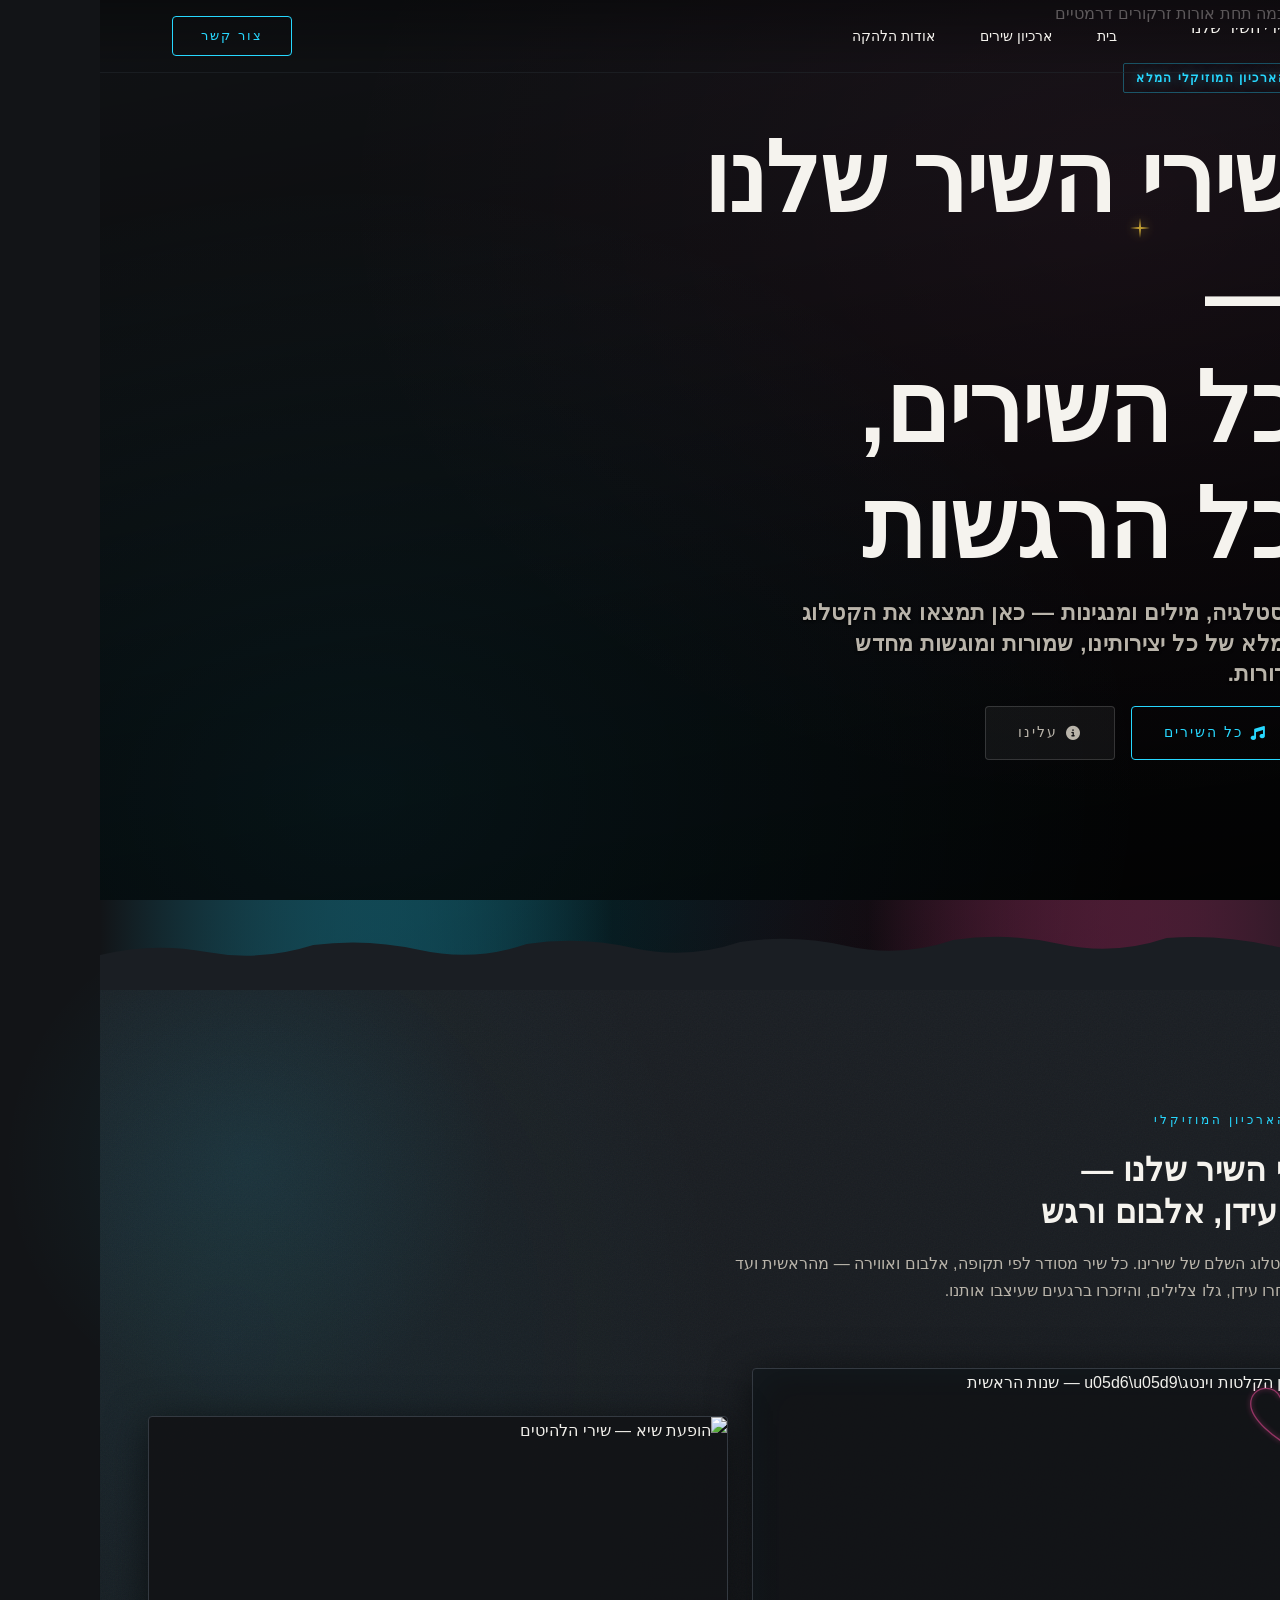
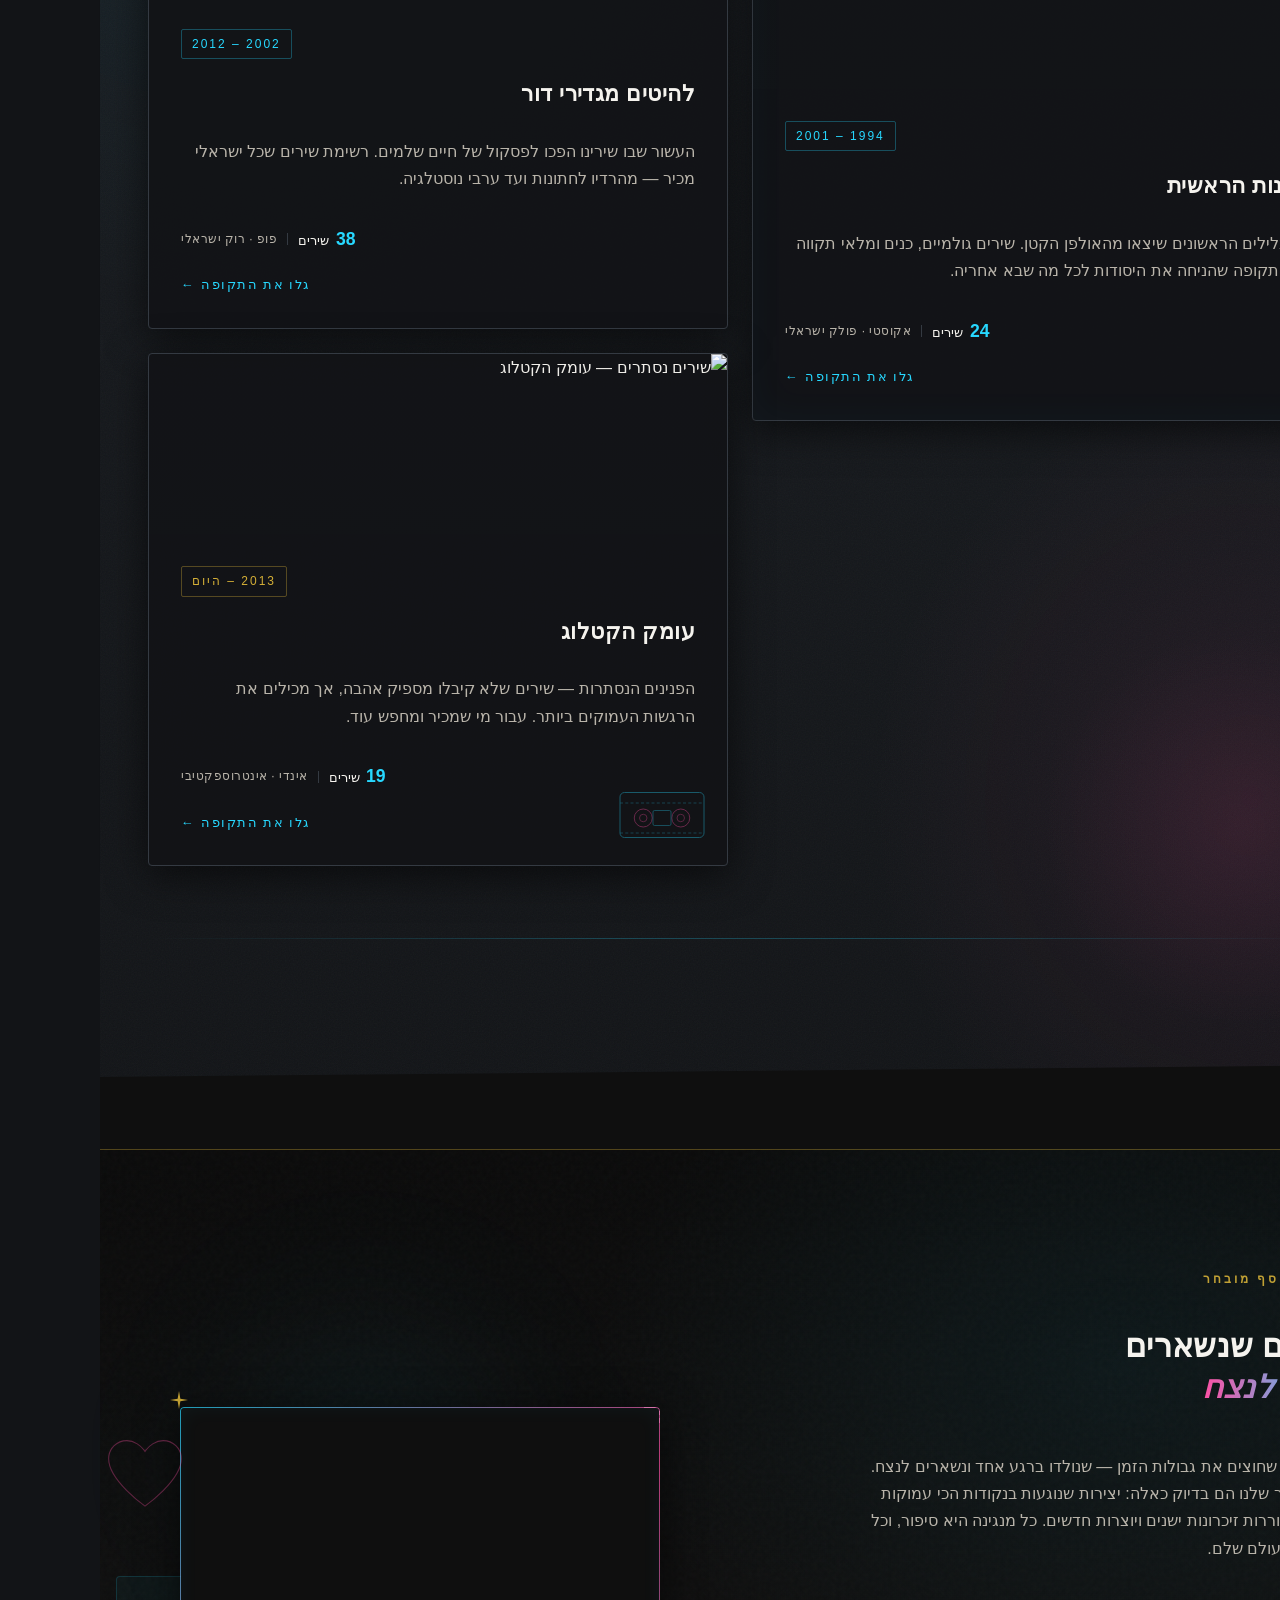
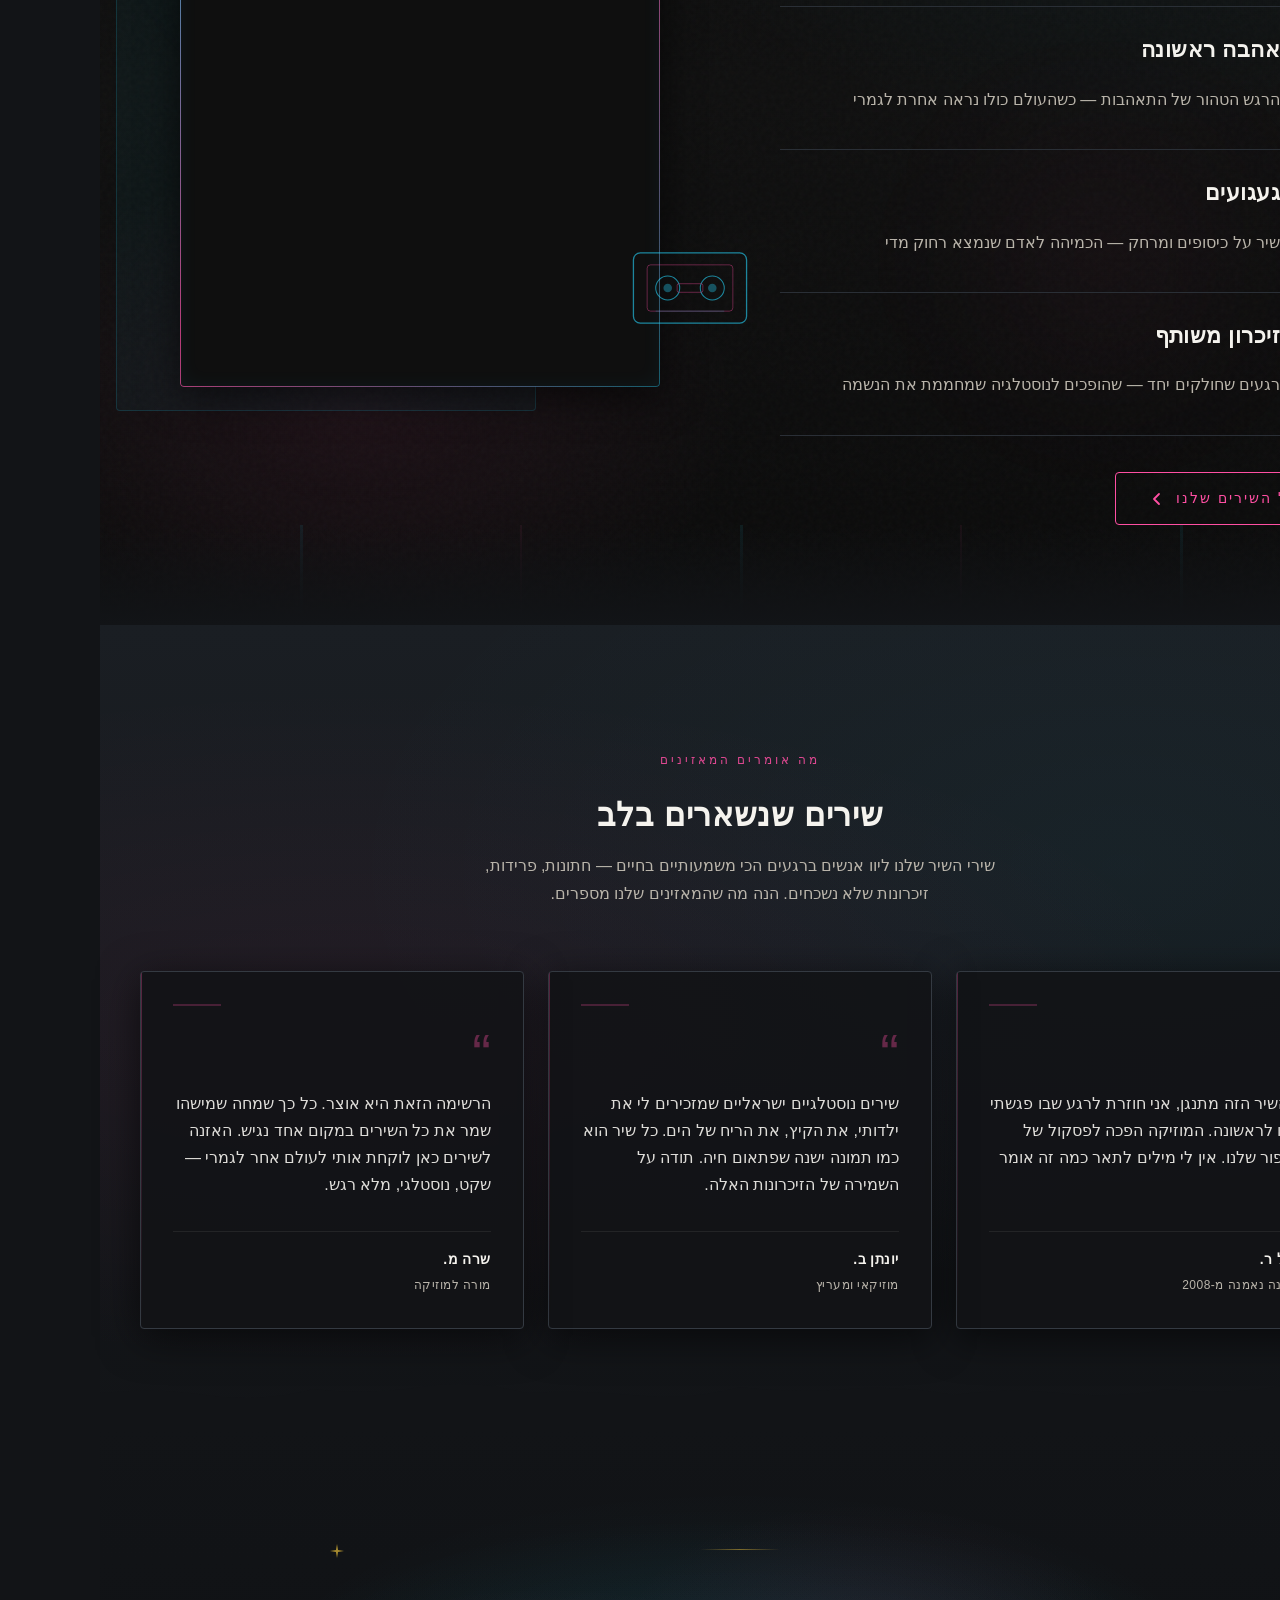
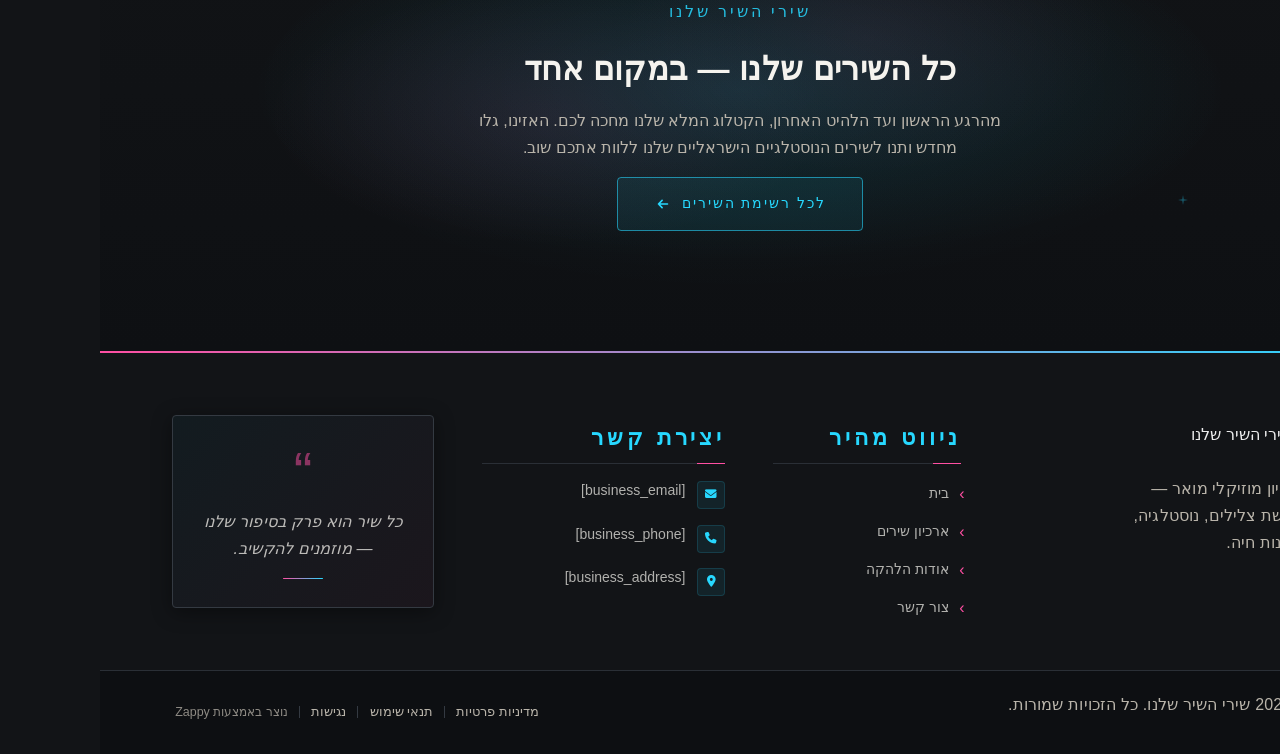
==== index.html @ 8d17bca6 "Initial website commit" ====
<!DOCTYPE html>
<html lang="he" dir="rtl">
<head>
    <meta charset="UTF-8">
    <meta name="viewport" content="width=device-width, initial-scale=1.0">
    <meta name="robots" content="index, follow">
    <title>שירי השיר שלנו — שירי השיר שלנו</title>
    <meta name="description" content="ברוכים הבאים למרכז המוזיקלי של שירי השיר שלנו — המקום שבו כל שיר מספר סיפור. האזינו לשירים נוסטלגיים ישראליים, גלו את הקטלוג המלא ותנו למוזיקה לדבר אליכם.">
    <meta name="keywords" content="שירי השיר שלנו, האזנה לשירים, שירים נוסטלגיים ישראליים, מוזיקה ישראלית, קטלוג שירים">
    
    <!-- Favicons -->
    <link rel="icon" type="image/x-icon" href="/assets/favicon.ico">
    <link rel="icon" type="image/png" sizes="16x16" href="/assets/favicon-16x16.png">
    <link rel="icon" type="image/png" sizes="32x32" href="/assets/favicon-32x32.png">
    <link rel="icon" type="image/png" sizes="48x48" href="/assets/favicon-48x48.png">
    <link rel="icon" type="image/png" sizes="192x192" href="/assets/favicon-192x192.png">
    <link rel="icon" type="image/png" sizes="512x512" href="/assets/favicon-512x512.png">
    <link rel="apple-touch-icon" href="/assets/apple-touch-icon.png">
    <!-- Zappy Analytics -->
<script>
(function() {
  'use strict';
  
  // Configuration
  var config = {
    websiteId: 'fbb0d3d6-5c64-4791-8af3-b2387f9af59b',
    apiUrl: 'https://api.zappy5.com/api/analytics/track',
    sessionDuration: 30 * 60 * 1000, // 30 minutes
    visitorDuration: 30 * 24 * 60 * 60 * 1000, // 30 days
    trackPageViews: true,
    trackClicks: true,
    trackFormSubmissions: true
  };
  
  // Generate or retrieve persistent visitor ID (30 days)
  function getVisitorId() {
    var visitorKey = 'zappy_visitor_' + config.websiteId;
    var visitor = null;
    
    try {
      visitor = localStorage.getItem(visitorKey);
      if (visitor) {
        var visitorData = JSON.parse(visitor);
        var now = Date.now();
        
        // Check if visitor ID is still valid (30 days)
        if (now - visitorData.created < config.visitorDuration) {
          // Update last seen timestamp
          visitorData.lastSeen = now;
          localStorage.setItem(visitorKey, JSON.stringify(visitorData));
          return visitorData.id;
        }
      }
    } catch (e) {
      console.warn('Zappy Analytics: LocalStorage not available');
    }
    
    // Generate new visitor ID
    var newVisitorId = 'zv_' + Date.now() + '_' + Math.random().toString(36).substr(2, 9);
    
    try {
      localStorage.setItem(visitorKey, JSON.stringify({
        id: newVisitorId,
        created: Date.now(),
        lastSeen: Date.now()
      }));
    } catch (e) {
      // Continue without local storage
    }
    
    return newVisitorId;
  }
  
  // Generate or retrieve session ID (30 minutes)
  function getSessionId() {
    var sessionKey = 'zappy_session_' + config.websiteId;
    var session = null;
    
    try {
      session = sessionStorage.getItem(sessionKey);
      if (session) {
        var sessionData = JSON.parse(session);
        var now = Date.now();
        
        // Check if session is still valid
        if (now - sessionData.timestamp < config.sessionDuration) {
          // Update timestamp
          sessionData.timestamp = now;
          sessionStorage.setItem(sessionKey, JSON.stringify(sessionData));
          return sessionData.id;
        }
      }
    } catch (e) {
      console.warn('Zappy Analytics: SessionStorage not available');
    }
    
    // Generate new session ID
    var newSessionId = 'zs_' + Date.now() + '_' + Math.random().toString(36).substr(2, 9);
    
    try {
      sessionStorage.setItem(sessionKey, JSON.stringify({
        id: newSessionId,
        timestamp: Date.now()
      }));
    } catch (e) {
      // Continue without session storage
    }
    
    return newSessionId;
  }
  
  var visitorId = getVisitorId();
  var sessionId = getSessionId();
  
  // Track an event
  function trackEvent(eventType, data) {
    data = data || {};
    
    var eventData = {
      website_id: config.websiteId,
      event_type: eventType,
      page_path: window.location.pathname,
      referrer: document.referrer || 'direct',
      visitor_id: visitorId,
      session_id: sessionId,
      metadata: data
    };
    
    // Use sendBeacon if available (better for page unload events)
    if (navigator.sendBeacon) {
      var blob = new Blob([JSON.stringify(eventData)], { type: 'application/json' });
      navigator.sendBeacon(config.apiUrl, blob);
    } else {
      // Fallback to fetch
      fetch(config.apiUrl, {
        method: 'POST',
        headers: {
          'Content-Type': 'application/json'
        },
        body: JSON.stringify(eventData),
        keepalive: true
      }).catch(function(error) {
        console.warn('Zappy Analytics: Failed to track event', error);
      });
    }
  }
  
  // Track page view
  if (config.trackPageViews) {
    trackEvent('pageview', {
      title: document.title,
      url: window.location.href
    });
  }
  
  // Track clicks on important elements
  if (config.trackClicks) {
    document.addEventListener('click', function(e) {
      var target = e.target;
      
      // Track button clicks (counted as actions)
      if (target.tagName === 'BUTTON' || target.closest('button')) {
        var button = target.tagName === 'BUTTON' ? target : target.closest('button');
        trackEvent('click', {
          element: 'button',
          text: button.textContent.trim().substring(0, 100),
          id: button.id || null,
          class: button.className || null
        });
      }
      
      // Track link clicks (navigation - not counted as actions)
      else if (target.tagName === 'A' || target.closest('a')) {
        var link = target.tagName === 'A' ? target : target.closest('a');
        trackEvent('navigation', {
          element: 'link',
          text: link.textContent.trim().substring(0, 100),
          href: link.href,
          external: link.hostname !== window.location.hostname
        });
      }
    }, true);
  }
  
  // Track form submissions
  if (config.trackFormSubmissions) {
    document.addEventListener('submit', function(e) {
      var form = e.target;
      
      trackEvent('form_submit', {
        form_id: form.id || null,
        form_name: form.name || null,
        form_action: form.action || null,
        form_method: form.method || 'GET'
      });
    }, true);
  }
  
  // Track time on page (send on page unload)
  var pageLoadTime = Date.now();
  
  window.addEventListener('beforeunload', function() {
    var timeOnPage = Math.floor((Date.now() - pageLoadTime) / 1000); // in seconds
    
    trackEvent('page_unload', {
      time_on_page: timeOnPage,
      page_path: window.location.pathname
    });
  });
  
  // Expose tracking function globally for custom events
  window.zappyAnalytics = {
    track: trackEvent,
    getVisitorId: function() { return visitorId; },
    getSessionId: function() { return sessionId; }
  };
  
})();
</script>
<!-- End Zappy Analytics -->
    <meta property="og:title" content="שירי השיר שלנו — שירי השיר שלנו">
    <meta property="og:description" content="ברוכים הבאים למרכז המוזיקלי של שירי השיר שלנו — המקום שבו כל שיר מספר סיפור. האזינו לשירים נוסטלגיים ישראליים, גלו את הקטלוג המלא ותנו למוזיקה לדבר אליכם.">
    <meta name="twitter:card" content="summary_large_image">
    <meta name="twitter:title" content="שירי השיר שלנו — שירי השיר שלנו">
    <meta name="twitter:description" content="ברוכים הבאים למרכז המוזיקלי של שירי השיר שלנו — המקום שבו כל שיר מספר סיפור. האזינו לשירים נוסטלגיים ישראליים, גלו את הקטלוג המלא ותנו למוזיקה לדבר אליכם.">
    <meta property="og:type" content="website">
  <meta property="og:locale" content="he_IL">
  
  
  
  
  
  <link rel="stylesheet" href="https://cdnjs.cloudflare.com/ajax/libs/font-awesome/6.4.0/css/all.min.css">



  
    <!-- Favicons -->
    <link rel="icon" type="image/x-icon" href="/assets/favicon.ico">
    <link rel="icon" type="image/png" sizes="16x16" href="/assets/favicon-16x16.png">
    <link rel="icon" type="image/png" sizes="32x32" href="/assets/favicon-32x32.png">
    <link rel="icon" type="image/png" sizes="48x48" href="/assets/favicon-48x48.png">
    <link rel="icon" type="image/png" sizes="192x192" href="/assets/favicon-192x192.png">
    <link rel="icon" type="image/png" sizes="512x512" href="/assets/favicon-512x512.png">
    <link rel="apple-touch-icon" href="/assets/apple-touch-icon.png">
    <!-- Cookie Consent -->
    <link rel="stylesheet" href="https://cdn.jsdelivr.net/npm/vanilla-cookieconsent@3/dist/cookieconsent.css">
    <script src="https://cdn.jsdelivr.net/npm/vanilla-cookieconsent@3/dist/cookieconsent.umd.js"></script>
    <!-- Mickidum Accessibility Toolbar -->
    <script src="https://cdn.jsdelivr.net/gh/mickidum/acc_toolbar/acctoolbar/acctoolbar.min.js"></script>
    <link rel="stylesheet" href="/styles.css">

    <style id="zappy-dropdown-submenu-styles">
      /* ========== DESKTOP DROPDOWN SUBMENU STYLES ========== */
      /* Base styles for dropdown submenus - parent must be positioned */
      .nav-menu li:has(.sub-menu), nav li:has(.sub-menu), .navbar li:has(.sub-menu), #navMenu li:has(.sub-menu) { position: relative; }
      /* Submenu base - hidden by default */
      .nav-menu .sub-menu, nav .sub-menu, .navbar .sub-menu, #navMenu .sub-menu { display: block !important; position: absolute !important; top: 100%; left: 0; min-width: 220px; background: white; border-radius: 8px; box-shadow: 0 8px 25px rgba(0,0,0,0.15); padding: 8px 0; opacity: 0; visibility: hidden; transform: translateY(10px); transition: all 0.3s ease; z-index: 1000; list-style: none; pointer-events: none; }
      /* CRITICAL: Desktop hover styles to show dropdown */
      .nav-menu li:hover > .sub-menu, nav li:hover > .sub-menu, .navbar li:hover > .sub-menu, #navMenu li:hover > .sub-menu { opacity: 1 !important; visibility: visible !important; transform: translateY(0) !important; pointer-events: auto !important; }
      /* Submenu item styling */
      .sub-menu li { list-style: none; margin: 0; padding: 0; }
      .sub-menu a { display: block !important; padding: 10px 16px !important; color: var(--text-dark, #333) !important; font-weight: 500; text-decoration: none; white-space: nowrap; transition: background-color 0.2s; }
      .sub-menu .zappy-nav-child > a { padding-left: 28px !important; font-size: 0.9em !important; opacity: 0.85 !important; }
      [dir="rtl"] .sub-menu .zappy-nav-child > a, html[lang="he"] .sub-menu .zappy-nav-child > a, html[lang="ar"] .sub-menu .zappy-nav-child > a { padding-left: 10px !important; padding-right: 28px !important; }
      .sub-menu .zappy-nav-parent > a { font-weight: 600 !important; }
      .sub-menu a:hover { background-color: #f5f5f5; }
      /* RTL (Hebrew/Arabic) dropdown positioning */
      [dir="rtl"] .nav-menu .sub-menu, [dir="rtl"] nav .sub-menu, [dir="rtl"] .navbar .sub-menu, html[lang="he"] .nav-menu .sub-menu, html[lang="he"] nav .sub-menu, html[lang="he"] .navbar .sub-menu, html[lang="ar"] .nav-menu .sub-menu, html[lang="ar"] nav .sub-menu, html[lang="ar"] .navbar .sub-menu { left: auto !important; right: 0 !important; }
      /* Hide empty dropdown menus (exclude catalog sub-menus that use <a> children instead of <li>) */
      .sub-menu:empty, .sub-menu:not(:has(li:not(.zappy-hidden-menu-item))):not(:has(> a)), .sub-menu:not(:has(li)):not(:has(> a)) { display: none !important; opacity: 0 !important; visibility: hidden !important; pointer-events: none !important; }
      /* Desktop: show submenu on Menu Group hover */
      li:has(.menu-group-title):hover > .sub-menu { opacity: 1 !important; visibility: visible !important; transform: translateY(0) !important; pointer-events: auto !important; }
      /* Menu Group title styling */
      .nav-menu > li > .menu-group-title, #navMenu > li > .menu-group-title { display: inline-block; padding: 0.5rem 1rem; cursor: default; user-select: none; }
      
      /* ========== MOBILE SUBMENU STYLES ========== */
      @media (max-width: 768px) {
        .nav-menu .sub-menu, nav .sub-menu, .navbar .sub-menu, #navMenu .sub-menu { position: static !important; transform: none !important; box-shadow: none !important; background: transparent !important; max-height: 0; overflow: hidden; opacity: 0; visibility: hidden; transition: max-height 0.3s ease, opacity 0.3s ease; padding: 0 !important; border-radius: 0 !important; }
        .navbar .sub-menu.mobile-expanded, .nav-menu .sub-menu.mobile-expanded, #navMenu .sub-menu.mobile-expanded { max-height: none !important; overflow-y: visible !important; opacity: 1 !important; visibility: visible !important; padding: 8px 0 8px 16px !important; }
        [dir="rtl"] .sub-menu.mobile-expanded, html[lang="he"] .sub-menu.mobile-expanded { padding: 8px 16px 8px 0 !important; }
        /* Disable hover behavior on mobile */
        .nav-menu li:hover > .sub-menu, nav li:hover > .sub-menu, .navbar li:hover > .sub-menu, #navMenu li:hover > .sub-menu { opacity: 0; visibility: hidden; pointer-events: none; }
        .nav-menu li > .sub-menu.mobile-expanded, nav li > .sub-menu.mobile-expanded, .navbar li > .sub-menu.mobile-expanded, #navMenu li > .sub-menu.mobile-expanded { opacity: 1 !important; visibility: visible !important; pointer-events: auto !important; }
        .nav-menu li:has(.sub-menu), nav li:has(.sub-menu), .navbar li:has(.sub-menu), #navMenu li:has(.sub-menu) { display: flex !important; flex-wrap: wrap !important; align-items: center !important; position: relative !important; min-height: 44px !important; }
        .nav-menu li:has(.sub-menu) > a, nav li:has(.sub-menu) > a, .navbar li:has(.sub-menu) > a, #navMenu li:has(.sub-menu) > a { flex: 1 !important; min-width: 0 !important; }
        .nav-menu li:has(.sub-menu) > .menu-group-title, nav li:has(.sub-menu) > .menu-group-title, .navbar li:has(.sub-menu) > .menu-group-title, #navMenu li:has(.sub-menu) > .menu-group-title { flex: 1 !important; min-width: 0 !important; padding: 0 !important; line-height: inherit !important; }
        .nav-menu li:has(.sub-menu) > .sub-menu, nav li:has(.sub-menu) > .sub-menu, .navbar li:has(.sub-menu) > .sub-menu, #navMenu li:has(.sub-menu) > .sub-menu { flex-basis: 100% !important; width: 100% !important; }
        .nav-menu li:has(.sub-menu) > a [class*="chevron"], .nav-menu li:has(.sub-menu) > a [class*="arrow"], .nav-menu li:has(.sub-menu) > a .fa-chevron-down, .nav-menu li:has(.sub-menu) > a .fa-angle-down, nav li:has(.sub-menu) > a [class*="chevron"], nav li:has(.sub-menu) > a [class*="arrow"], #navMenu li:has(.sub-menu) > a [class*="chevron"], #navMenu li:has(.sub-menu) > a [class*="arrow"] { display: none !important; visibility: hidden !important; }
        .mobile-submenu-toggle { display: flex !important; align-items: center !important; justify-content: center !important; width: 44px !important; height: auto !important; background: transparent !important; border: none !important; cursor: pointer !important; color: var(--text-light) !important; position: static !important; flex-shrink: 0 !important; align-self: stretch !important; z-index: 2 !important; padding: 0 !important; margin: 0 !important; }
        .mobile-submenu-toggle::after { content: '' !important; width: 0 !important; height: 0 !important; border-left: 6px solid transparent !important; border-right: 6px solid transparent !important; border-top: 7px solid currentColor !important; transition: transform 0.3s ease !important; }
        .mobile-submenu-toggle.expanded::after { transform: rotate(180deg) !important; }
        .sub-menu a { padding: 10px 0 !important; display: block !important; color: var(--text-light) !important; white-space: normal !important; }
        .sub-menu .zappy-nav-child > a { padding-left: 28px !important; font-size: 0.9em !important; opacity: 0.85 !important; }
        [dir="rtl"] .sub-menu .zappy-nav-child > a, html[lang="he"] .sub-menu .zappy-nav-child > a, html[lang="ar"] .sub-menu .zappy-nav-child > a { padding-left: 0 !important; padding-right: 28px !important; }
        .sub-menu .zappy-nav-parent > a { font-weight: 600 !important; }
        .nav-menu.active, #navMenu.active { max-width: 100vw !important; overflow-x: hidden !important; box-sizing: border-box !important; }
        .navbar .sub-menu li a, nav.navbar .sub-menu li a, .zappy-products-dropdown .sub-menu a { color: var(--text-light) !important; }
      }
      @media (min-width: 769px) { .mobile-submenu-toggle { display: none !important; } }
    </style>

    <style id="zappy-widget-visibility">
      html[dir="rtl"] .whatsapp-float { right: 20px !important; left: auto !important; }
      html[dir="ltr"] .whatsapp-float, html:not([dir]) .whatsapp-float { left: 20px !important; right: auto !important; }
      html[dir="rtl"] #mic-access-tool-general-button, html[dir="rtl"] .mic-access-tool-general-button,
      html[dir="rtl"] #mic-init-access-tool .mic-access-tool-general-button,
      html[dir="rtl"] #mic-init-access-tool #mic-access-tool-general-button,
      html[dir="rtl"] ._access-icon { left: 20px !important; right: auto !important; }
      html[dir="ltr"] #mic-access-tool-general-button, html[dir="ltr"] .mic-access-tool-general-button,
      html[dir="ltr"] #mic-init-access-tool .mic-access-tool-general-button,
      html[dir="ltr"] #mic-init-access-tool #mic-access-tool-general-button,
      html[dir="ltr"] ._access-icon,
      html:not([dir]) #mic-access-tool-general-button, html:not([dir]) .mic-access-tool-general-button,
      html:not([dir]) #mic-init-access-tool .mic-access-tool-general-button,
      html:not([dir]) #mic-init-access-tool #mic-access-tool-general-button,
      html:not([dir]) ._access-icon { right: 20px !important; left: auto !important; }
      @media (max-width: 768px) { .whatsapp-float { display: flex !important; } }
      @media (min-width: 769px) { .whatsapp-float { display: flex !important; } }
      @media (max-width: 768px) {
        #mic-access-tool-general-button, .mic-access-tool-general-button,
        #mic-init-access-tool .mic-access-tool-general-button, #mic-init-access-tool #mic-access-tool-general-button,
        ._access-icon { display: flex !important; visibility: visible !important; opacity: 1 !important; pointer-events: auto !important; }
        #mic-access-tool-box.opened-mic-access-tool, .mic-access-tool-box.opened-mic-access-tool,
        #mic-init-access-tool #mic-access-tool-box.opened-mic-access-tool {
          visibility: visible !important; opacity: 1 !important; pointer-events: auto !important;
        }
      }
      @media (min-width: 769px) {
        #mic-access-tool-general-button, .mic-access-tool-general-button,
        #mic-init-access-tool .mic-access-tool-general-button, #mic-init-access-tool #mic-access-tool-general-button,
        ._access-icon { display: flex !important; visibility: visible !important; opacity: 1 !important; pointer-events: auto !important; }
        #mic-access-tool-box.opened-mic-access-tool, .mic-access-tool-box.opened-mic-access-tool,
        #mic-init-access-tool #mic-access-tool-box.opened-mic-access-tool {
          visibility: visible !important; opacity: 1 !important; pointer-events: auto !important;
        }
      }
    </style>
</head>
<body>
<nav class="navbar" dir="rtl">
  <button class="mobile-toggle" id="mobileToggle" aria-label="Menu">
    <svg class="hamburger-icon" width="24" height="24" viewBox="0 0 24 24" fill="none">
      <path d="M3 12h18M3 6h18M3 18h18" stroke="currentColor" stroke-width="2" stroke-linecap="round"></path>
    </svg>
    <svg class="close-icon" width="24" height="24" viewBox="0 0 24 24" fill="none" style="display: none;">
      <path d="M18 6L6 18M6 6l12 12" stroke="currentColor" stroke-width="2" stroke-linecap="round"></path>
    </svg>
  </button>

  <button class="phone-header-btn" data-phone="[business_phone]" aria-label="Call">
    <svg width="20" height="20" viewBox="0 0 24 24" fill="currentColor">
      <path d="M22 16.92v3a2 2 0 0 1-2.18 2 19.79 19.79 0 0 1-8.63-3.07 19.5 19.5 0 0 1-6-6 19.79 19.79 0 0 1-3.07-8.67A2 2 0 0 1 4.11 2h3a2 2 0 0 1 2 1.72 12.84 12.84 0 0 0 .7 2.81 2 2 0 0 1-.45 2.11L8.09 9.91a16 16 0 0 0 6 6l1.27-1.27a2 2 0 0 1 2.11-.45 12.84 12.84 0 0 0 2.81.7A2 2 0 0 1 22 16.92z"></path>
    </svg>
  </button>

  <div class="nav-container">
    <div class="nav-right-group"><div class="nav-brand">
      <a href="/" class="logo-link"><img class="logo" src="/assets/site-----image-1.webp" alt="שירי השיר שלנו"></a>
    </div><ul class="nav-menu" id="navMenu"><li><a href="/">בית</a></li><li><a href="/songs">ארכיון שירים</a></li><li><a href="/about">אודות הלהקה</a></li></ul></div>

    

    <div class="nav-cta-container">
      <a href="/contact" class="nav-cta-btn">צור קשר</a>
    </div>
  </div>
</nav>
<script>

// Navbar Mobile Menu Toggle and Contrast Fix
(function() {
  // Use 'load' event instead of 'DOMContentLoaded' to ensure we run AFTER all other scripts
  window.addEventListener('load', function() {
    
    // FIX MOBILE BUTTON CONTRAST
    // Detect navbar background color and apply contrasting color to mobile buttons
    const navbar = document.querySelector('.navbar, nav, header');
    if (!navbar) {
      console.log('[Navbar] Navbar element not found');
      return;
    }
    
    // DECLARE VARIABLES EARLY to avoid Temporal Dead Zone errors
    // These are used in multiple places below
    let mobileToggle = document.getElementById('mobileToggle') ||
                       document.querySelector('.mobile-toggle') ||
                       document.querySelector('.hamburger') ||
                       document.querySelector('.hamburger-menu') ||
                       document.querySelector('.menu-toggle') ||
                       document.querySelector('.burger-menu') ||
                       document.querySelector('[aria-label="Menu"]') ||
                       document.querySelector('[aria-label="תפריט"]');
    
    const phoneBtn = document.querySelector('.phone-header-btn');
    
    const computedStyle = window.getComputedStyle(navbar);
    let bgColor = computedStyle.backgroundColor;
    
    console.log('[Navbar] Initial navbar background:', bgColor);
    
    // Check if background is transparent or rgba with 0 alpha
    const isTransparent = bgColor === 'transparent' || 
                         bgColor === 'rgba(0, 0, 0, 0)' ||
                         (bgColor.startsWith('rgba') && bgColor.includes(', 0)'));
    
    if (isTransparent) {
      // Check for background-image or gradient
      const bgImage = computedStyle.backgroundImage;
      if (bgImage && bgImage !== 'none') {
        console.log('[Navbar] Navbar has background image/gradient, using dark text');
        bgColor = 'rgb(240, 240, 240)'; // Assume light background
      } else {
        // Transparent navbar - check body background
        const bodyBg = window.getComputedStyle(document.body).backgroundColor;
        console.log('[Navbar] Navbar transparent, using body background:', bodyBg);
        bgColor = bodyBg;
      }
    }
    
    // Calculate luminance to determine if background is light or dark
    const rgb = bgColor.match(/\d+/g);
    if (rgb && rgb.length >= 3) {
      const r = parseInt(rgb[0]);
      const g = parseInt(rgb[1]);
      const b = parseInt(rgb[2]);
      const luminance = (0.299 * r + 0.587 * g + 0.114 * b) / 255;
      
      // Mobile button colors are set by Claude's AI-generated CSS (same as .nav-menu a)
      // No dynamic color overrides needed - colors come from the generated navbar CSS
      console.log('[Navbar] Mobile button colors preserved from Claude CSS (luminance:', luminance.toFixed(2) + ')');
      
      // FIX ICON SIZES - Ensure SVGs are properly sized and visible
      // INJECT CRITICAL CSS TO OVERRIDE ANY CONFLICTING RULES
      const criticalCSS = document.createElement('style');
      criticalCSS.id = 'zappy-mobile-nav-fix';
      const htmlLang = document.documentElement.lang || 'en';
      const htmlDir = document.documentElement.dir || 'ltr';
      // Check both dir attribute AND lang for RTL detection
      // dir="rtl" is the most reliable indicator
      const isRTL = htmlDir === 'rtl' || htmlLang === 'he' || htmlLang === 'ar';
      
      criticalCSS.textContent = `
        /* Hide mobile buttons on desktop, show only on mobile */
        @media (min-width: 769px) {
          .mobile-toggle,
          .phone-header-btn {
            display: none !important;
          }
        }
        
        /* Show and position mobile buttons correctly on mobile */
        @media (max-width: 768px) {
          .navbar,
          nav.navbar {
            min-height: 70px !important;
          }

          .mobile-toggle,
          .phone-header-btn {
            position: absolute !important;
            top: 0 !important;
            bottom: 0 !important;
            margin-top: auto !important;
            margin-bottom: auto !important;
            transform: none !important;
            z-index: 1001 !important;
            display: flex !important;
            align-items: center !important;
            justify-content: center !important;
            width: 36px !important;
            height: 36px !important;
            border-radius: 50% !important;
            border: none !important;
            cursor: pointer !important;
            padding: 6px !important;
            background: none !important;
            color: var(--nav-text, var(--text-light)) !important;
            touch-action: manipulation !important;
            -webkit-tap-highlight-color: transparent !important;
          }

          html[data-zappy-site-type="ecommerce"] .phone-header-btn,
          body[data-zappy-site-type="ecommerce"] .phone-header-btn,
          html[data-zappy-site-type="ecommerce"] header .phone-header-btn,
          html[data-zappy-site-type="ecommerce"] nav .phone-header-btn {
            display: none !important;
            visibility: hidden !important;
            width: 0 !important;
            height: 0 !important;
            min-width: 0 !important;
            overflow: hidden !important;
          }
          
          /* LTR positioning (default): hamburger LEFT, phone RIGHT */
          html:not([dir="rtl"]):not([lang="he"]):not([lang="ar"]) .mobile-toggle,
          html[dir="ltr"] .mobile-toggle {
            left: 12px !important;
            right: auto !important;
          }
          html:not([dir="rtl"]):not([lang="he"]):not([lang="ar"]) .phone-header-btn,
          html[dir="ltr"] .phone-header-btn {
            right: 12px !important;
            left: auto !important;
          }
          
          /* RTL positioning: hamburger RIGHT, phone LEFT */
          html[dir="rtl"] .mobile-toggle,
          html[lang="he"] .mobile-toggle,
          html[lang="ar"] .mobile-toggle {
            right: 12px !important;
            left: auto !important;
          }
          html[dir="rtl"] .phone-header-btn,
          html[lang="he"] .phone-header-btn,
          html[lang="ar"] .phone-header-btn {
            left: 12px !important;
            right: auto !important;
          }
          
          /* CRITICAL: Ensure nav-container has min-height on mobile */
          /* All children are positioned absolutely/fixed on mobile, so height:auto collapses to 0 */
          .nav-container {
            min-height: 70px !important;
            position: relative !important;
          }
          
          /* Ensure SVG icons are properly sized and inherit color */
          .mobile-toggle svg,
          .phone-header-btn svg {
            width: 24px !important;
            height: 24px !important;
            /* Don't force display - let JavaScript control hamburger/close toggle */
          }
          
          /* Reset nav-cta-container on mobile - remove desktop box-shadow/padding */
          /* that creates a visible ghost box when CTA button is hidden */
          .nav-cta-container {
            box-shadow: none !important;
            padding: 0 !important;
          }
          
          /* Hide nav-cta-container entirely on mobile when there's no lang-switcher */
          /* (only the CTA button is inside, and it's hidden on mobile) */
          .nav-cta-container:not(:has(.lang-switcher)) {
            display: none !important;
          }
          
          /* CRITICAL: Prevent hero image fade gradient from bleeding over headline text */
          /* The .image-fade-gradient has bottom: -30px (extends below parent) */
          /* On mobile stacked layout, this overlaps the h1 text below the image */
          .hero-image-column {
            overflow: hidden !important;
          }
          .image-fade-gradient {
            bottom: 0 !important;
          }
          
          /* Hide desktop language switcher on mobile - hamburger menu handles it */
          /* High specificity to override stored CSS */
          .lang-switcher,
          .nav-cta-container .lang-switcher,
          .nav-container .lang-switcher,
          .navbar .lang-switcher,
          .navbar .nav-cta-container .lang-switcher {
            display: none !important;
          }
        }
      `;
      
      // Remove existing fix if present and inject new one
      const existing = document.getElementById('zappy-mobile-nav-fix');
      if (existing) existing.remove();
      document.head.appendChild(criticalCSS);
      
      console.log('[Navbar] Critical CSS injected for mobile nav positioning');
      
      // ONLY apply inline positioning styles on mobile viewport
      // On desktop, the CSS handles hiding these buttons with display: none
      // Inline styles were breaking desktop layout by overriding CSS
      const isMobileViewport = window.innerWidth <= 768;
      
      if (mobileToggle) {
        // Icon sizing applies to all viewports for consistency
        const hamburgerIcon = mobileToggle.querySelector('.hamburger-icon');
        const closeIcon = mobileToggle.querySelector('.close-icon');
        
        if (hamburgerIcon) {
          hamburgerIcon.style.setProperty('width', '24px', 'important');
          hamburgerIcon.style.setProperty('height', '24px', 'important');
          hamburgerIcon.style.setProperty('display', 'block', 'important'); // Show hamburger by default
        }
        if (closeIcon) {
          closeIcon.style.setProperty('width', '24px', 'important');
          closeIcon.style.setProperty('height', '24px', 'important');
          closeIcon.style.setProperty('display', 'none', 'important'); // Hide close icon by default
        }
        
        // ONLY set positioning inline styles on mobile
        if (isMobileViewport) {
          mobileToggle.style.setProperty('position', 'absolute', 'important');
          mobileToggle.style.setProperty('top', '0', 'important');
          mobileToggle.style.setProperty('bottom', '0', 'important');
          mobileToggle.style.setProperty('margin-top', 'auto', 'important');
          mobileToggle.style.setProperty('margin-bottom', 'auto', 'important');
          mobileToggle.style.setProperty('transform', 'none', 'important');
          mobileToggle.style.setProperty('z-index', '1001', 'important');
          
          // Clear any inline left/right so CSS can take over based on html[dir]
          mobileToggle.style.removeProperty('left');
          mobileToggle.style.removeProperty('right');
          
          console.log('[Navbar] Mobile toggle positioning applied (mobile viewport)');
        } else {
          // On desktop, clear any positioning styles to let CSS handle it
          mobileToggle.style.removeProperty('position');
          mobileToggle.style.removeProperty('top');
          mobileToggle.style.removeProperty('transform');
          mobileToggle.style.removeProperty('z-index');
          mobileToggle.style.removeProperty('left');
          mobileToggle.style.removeProperty('right');
          console.log('[Navbar] Desktop viewport - cleared mobile toggle inline positioning');
        }
      }
      
      if (phoneBtn) {
        // Icon sizing applies to all viewports
        const phoneIcon = phoneBtn.querySelector('svg');
        if (phoneIcon) {
          phoneIcon.style.width = '24px';
          phoneIcon.style.height = '24px';
          phoneIcon.setAttribute('width', '24');
          phoneIcon.setAttribute('height', '24');
        }
        
        // ONLY set positioning inline styles on mobile
        if (isMobileViewport) {
          phoneBtn.style.setProperty('position', 'absolute', 'important');
          phoneBtn.style.setProperty('top', '0', 'important');
          phoneBtn.style.setProperty('bottom', '0', 'important');
          phoneBtn.style.setProperty('margin-top', 'auto', 'important');
          phoneBtn.style.setProperty('margin-bottom', 'auto', 'important');
          phoneBtn.style.setProperty('transform', 'none', 'important');
          phoneBtn.style.setProperty('z-index', '1001', 'important');
          
          // Clear any inline left/right so CSS can take over based on html[dir]
          phoneBtn.style.removeProperty('left');
          phoneBtn.style.removeProperty('right');
          
          console.log('[Navbar] Phone button positioning applied (mobile viewport)');
        } else {
          // On desktop, clear any positioning styles to let CSS handle it
          phoneBtn.style.removeProperty('position');
          phoneBtn.style.removeProperty('top');
          phoneBtn.style.removeProperty('transform');
          phoneBtn.style.removeProperty('z-index');
          phoneBtn.style.removeProperty('left');
          phoneBtn.style.removeProperty('right');
          console.log('[Navbar] Desktop viewport - cleared phone button inline positioning');
        }
      }
    } else {
      console.log('[Navbar] Could not parse background color:', bgColor);
    }
    
    // MOBILE MENU TOGGLE
    // Re-query in case DOM changed (mobileToggle already declared at top of function)
    mobileToggle = document.getElementById('mobileToggle') ||
                   document.querySelector('.mobile-toggle') ||
                   document.querySelector('.hamburger') ||
                   document.querySelector('.hamburger-menu') ||
                   document.querySelector('.menu-toggle') ||
                   document.querySelector('.burger-menu') ||
                   document.querySelector('[aria-label="Menu"]') ||
                   document.querySelector('[aria-label="תפריט"]');
    
    // EXPANDED SEARCH: Find nav menu by ID or class
    const navMenu = document.getElementById('navMenu') ||
                  document.querySelector('.nav-menu') ||
                  document.querySelector('.nav-links') ||
                  document.querySelector('nav ul:not(.submenu)');
    
    if (!mobileToggle || !navMenu) {
      console.log('[Navbar] Mobile toggle or menu not found:', { toggle: !!mobileToggle, menu: !!navMenu });
      return;
    }
    
    // Ensure navMenu has ID for CSS targeting
    if (!navMenu.id) {
      navMenu.id = 'navMenu';
    }
    
    console.log('[Navbar] Initializing mobile menu...');
    
    // Remove any existing event listeners by cloning the button
    const newToggle = mobileToggle.cloneNode(true);
    mobileToggle.parentNode.replaceChild(newToggle, mobileToggle);
    
    // Toggle menu handler (shared by click and touchend)
    function handleToggle(e) {
      e.preventDefault();
      e.stopPropagation();
      
      const hamburgerIcon = newToggle.querySelector('.hamburger-icon');
      const closeIcon = newToggle.querySelector('.close-icon');
      const isActive = navMenu.classList.contains('active');
      
      if (isActive) {
        // Close menu
        navMenu.classList.remove('active');
        if (hamburgerIcon) hamburgerIcon.style.setProperty('display', 'block', 'important');
        if (closeIcon) closeIcon.style.setProperty('display', 'none', 'important');
        document.body.style.overflow = '';
        console.log('[Navbar] Menu closed');
      } else {
        // Open menu
        navMenu.classList.add('active');
        if (hamburgerIcon) hamburgerIcon.style.setProperty('display', 'none', 'important');
        if (closeIcon) closeIcon.style.setProperty('display', 'block', 'important');
        document.body.style.overflow = 'hidden';
        console.log('[Navbar] Menu opened');
      }
    }
    
    // Use click for desktop/emulation and touchend as iOS Safari fallback.
    // Prevent double-fire with a timestamp guard.
    var lastToggleTime = 0;
    function guardedToggle(e) {
      var now = Date.now();
      if (now - lastToggleTime < 300) return;
      lastToggleTime = now;
      handleToggle(e);
    }
    
    newToggle.addEventListener('click', guardedToggle);
    newToggle.addEventListener('touchend', guardedToggle);
    
    // Close menu when clicking nav links (but NOT dropdown toggles)
    const navLinks = navMenu.querySelectorAll('a');
    navLinks.forEach(function(link) {
      link.addEventListener('click', function() {
        // Don't close if it's a dropdown child (unless it's a real navigation link)
        if (this.getAttribute('href') === '#') return;
        
        const hamburgerIcon = newToggle.querySelector('.hamburger-icon');
        const closeIcon = newToggle.querySelector('.close-icon');
        
        navMenu.classList.remove('active');
        if (hamburgerIcon) hamburgerIcon.style.setProperty('display', 'block', 'important');
        if (closeIcon) closeIcon.style.setProperty('display', 'none', 'important');
        document.body.style.overflow = '';
        console.log('[Navbar] Menu closed (link clicked)');
      });
    });
    
    // DROPDOWN MENU TOGGLE (for mobile and touch devices)
    var dropdownToggles = navMenu.querySelectorAll('.dropdown-toggle');
    dropdownToggles.forEach(function(toggle) {
      toggle.addEventListener('click', function(e) {
        e.preventDefault();
        e.stopPropagation();
        var parent = this.closest('.nav-dropdown');
        if (!parent) return;
        
        // Close other open dropdowns at the same level
        var siblings = parent.parentNode.querySelectorAll('.nav-dropdown.open');
        siblings.forEach(function(sib) {
          if (sib !== parent) sib.classList.remove('open');
        });
        
        parent.classList.toggle('open');
        console.log('[Navbar] Dropdown toggled:', parent.classList.contains('open') ? 'open' : 'closed');
      });
    });
    
    // Close dropdowns when clicking outside
    document.addEventListener('click', function(e) {
      if (!e.target.closest('.nav-dropdown')) {
        var openDropdowns = document.querySelectorAll('.nav-dropdown.open');
        openDropdowns.forEach(function(dd) { dd.classList.remove('open'); });
      }
    });
    
    console.log('[Navbar] Dropdown handlers initialized for ' + dropdownToggles.length + ' dropdowns');
    
    // Phone button functionality (phoneBtn already declared at top of function)
    if (phoneBtn) {
      phoneBtn.addEventListener('click', function() {
        // Get phone number from placeholder in page or use default
        const phoneLinks = document.querySelectorAll('a[href^="tel:"]');
        const phoneNumber = phoneLinks.length > 0 
          ? phoneLinks[0].getAttribute('href').replace('tel:', '')
          : '[business_phone]';
        
        window.location.href = 'tel:' + phoneNumber;
        console.log('[Navbar] Phone button clicked');
      });
    }
    
    console.log('[Navbar] Mobile menu initialized successfully');
    
    // WhatsApp button visibility is now controlled via CSS (siteSettings).
    // No JS-based desktop hiding — the button is visible on both mobile and desktop by default.
  });
})();

</script>
  
  <main>
    <section data-band-index="0" class="index-hero-section" data-layout-spec="בית-hero" dir="rtl" data-hero-type="fullscreen-scrim">
  <!-- Background Image Layer -->
  <div class="index-hero-bg">
    <img data-hero-bg="true" data-placeholder="index-hero-image-1" data-context="Black and white cinematic photograph of a band performing on stage under dramatic spotlights, moody atmosphere with strong contrast, stage smoke, silhouetted musicians with instruments, concert venue, emotional and atmospheric, high contrast monochrome photography" width="1920" height="1080" src="/assets/site-index-hero-image-1.webp" alt="להקה על הבמה תחת אורות זרקורים דרמטיים">
  </div>

  <!-- Scrim Overlay Layer -->
  <div class="index-hero-scrim" aria-hidden="true"></div>

  <!-- Vinyl Texture Overlay -->
  <div class="index-hero-vinyl" aria-hidden="true"></div>

  <!-- Gold Sparkle Decoration -->
  <svg class="index-hero-sparkle" data-no-icon-edit="true" aria-hidden="true" viewBox="0 0 24 24" xmlns="http://www.w3.org/2000/svg" width="20" height="20">
    <path d="M12 0 L13.2 10.8 L24 12 L13.2 13.2 L12 24 L10.8 13.2 L0 12 L10.8 10.8 Z" fill="#D4AF37"></path>
  </svg>

  <!-- Hero Content Overlay Group -->
  <div class="index-hero-content">
    <div class="index-hero-inner">

      <!-- Eyebrow Label -->
      <span class="index-hero-label">הארכיון המוזיקלי המלא</span>

      <!-- Main Headline -->
      <h1 class="index-hero-h1">שירי השיר שלנו —<br>כל השירים,<br>כל הרגשות</h1>

      <!-- Supporting Subtitle -->
      <h3 class="index-hero-subtitle">נוסטלגיה, מילים ומנגינות — כאן תמצאו את הקטלוג המלא של כל יצירותינו, שמורות ומוגשות מחדש לדורות.</h3>

      <!-- CTA Buttons -->
      <div class="index-hero-ctas">
        <a href="/songs" class="index-hero-btn-primary">
          <i class="fa-solid fa-music"></i>
          כל השירים
        </a>
        <a href="/about" class="index-hero-btn-secondary">
          <i class="fa-solid fa-circle-info"></i>
          עלינו
        </a>
      </div>

    </div>
  </div>

  <!-- Bottom Waveform Divider -->
  <div class="index-hero-divider-wrapper">
    <svg data-no-icon-edit="true" aria-hidden="true" viewBox="0 0 1440 90" preserveAspectRatio="none" xmlns="http://www.w3.org/2000/svg">
      <defs>
        <linearGradient id="waveGrad" x1="0%" y1="0%" x2="100%" y2="0%">
          <stop offset="0%" stop-color="#121417" stop-opacity="1"></stop>
          <stop offset="40%" stop-color="#27D8FF" stop-opacity="0.08"></stop>
          <stop offset="60%" stop-color="#FF4FA3" stop-opacity="0.06"></stop>
          <stop offset="100%" stop-color="#121417" stop-opacity="1"></stop>
        </linearGradient>
      </defs>
      <!-- Waveform bars decorative strip -->
      <rect x="0" y="0" width="1440" height="90" fill="url(#waveGrad)"></rect>
      <!-- Main wave fill toward next section -->
      <path d="M0,90 L0,55 Q60,42 120,52 T240,45 Q300,38 360,50 T480,44 Q540,36 600,48 T720,42 Q780,34 840,46 T960,40 Q1020,32 1080,44 T1200,38 Q1260,34 1320,46 T1440,40 L1440,90 Z" fill="#1A1E23"></path>
    </svg>
  </div>

</section>

<section data-band-index="1" class="index-discography-section" data-layout-spec="בית-discography" dir="rtl">
  <!-- Decorative ambient glow -->
  <div class="disc-ambient-glow disc-glow-cyan" aria-hidden="true"></div>
  <div class="disc-ambient-glow disc-glow-magenta" aria-hidden="true"></div>

  <!-- Noise texture overlay -->
  <div class="disc-noise-overlay" aria-hidden="true"></div>

  <!-- Section container -->
  <div class="disc-container">

    <!-- Intro title block -->
    <div class="disc-intro-block">
      <div class="disc-eyebrow">
        <span class="disc-eyebrow-line" aria-hidden="true"></span>
        <span class="disc-eyebrow-text">הארכיון המוזיקלי</span>
      </div>
      <h2 class="disc-heading">שירי השיר שלנו —<br>לפי עידן, אלבום ורגש</h2>
      <p class="disc-intro-text">עיינו בקטלוג השלם של שירינו. כל שיר מסודר לפי תקופה, אלבום ואווירה — מהראשית ועד היום. בחרו עידן, גלו צלילים, והיזכרו ברגעים שעיצבו אותנו.</p>
    </div>

    <!-- Staggered archive cards grid -->
    <div class="disc-cards-grid">

      <!-- Card 1 — Featured / tallest — Early Years -->
      <article class="disc-card disc-card--featured">
        <div class="disc-card-image-wrap">
          <img data-placeholder="index-discography-image-1" data-context="Moody cinematic photograph of a vintage recording studio with warm amber lighting, analog mixing board, reel-to-reel tape machine, and soft bokeh background — evoking the early creative years of an Israeli band in the 1990s" width="600" height="400" src="/assets/site-index-discography-image-1.webp" alt="אולפן הקלטות וינטג\u05d6\u05d9 — שנות הראשית" class="disc-card-img">
          <div class="disc-card-img-overlay" aria-hidden="true"></div>
        </div>
        <div class="disc-card-body">
          <div class="disc-era-badge">1994 – 2001</div>
          <h3 class="disc-card-title">שנות הראשית</h3>
          <p class="disc-card-desc">הצלילים הראשונים שיצאו מהאולפן הקטן. שירים גולמיים, כנים ומלאי תקווה — תקופה שהניחה את היסודות לכל מה שבא אחריה.</p>
          <div class="disc-meta-row">
            <span class="disc-song-count"><span class="disc-count-num">24</span> שירים</span>
            <span class="disc-meta-divider" aria-hidden="true"></span>
            <span class="disc-tag">אקוסטי · פולק ישראלי</span>
          </div>
          <a href="#catalog" class="disc-card-cta">גלו את התקופה <span aria-hidden="true">←</span></a>
        </div>
        <!-- Decorative neon heart -->
        <svg class="disc-deco-heart" data-no-icon-edit="true" aria-hidden="true" viewBox="0 0 80 72" fill="none" xmlns="http://www.w3.org/2000/svg">
          <path d="M40 64 C40 64 6 42 6 22 C6 11 14 4 24 4 C31 4 37 8 40 14 C43 8 49 4 56 4 C66 4 74 11 74 22 C74 42 40 64 40 64Z" stroke="#FF4FA3" stroke-width="1.5" fill="none" filter="url(#heartGlow)"></path>
          <defs>
            <filter id="heartGlow" x="-30%" y="-30%" width="160%" height="160%">
              <feGaussianBlur stdDeviation="3" result="blur"></feGaussianBlur>
              <feMerge><feMergeNode in="blur"></feMergeNode><feMergeNode in="SourceGraphic"></feMergeNode></feMerge>
            </filter>
          </defs>
        </svg>
      </article>

      <!-- Right column: cards 2 & 3 stacked with offset -->
      <div class="disc-cards-column">

        <!-- Card 2 — Defining Hits -->
        <article class="disc-card disc-card--hits">
          <div class="disc-card-image-wrap disc-card-image-wrap--short">
            <img data-placeholder="index-discography-image-2" data-context="Dramatic stage concert photograph of an Israeli band performing under intense blue and magenta spotlights, silhouettes of musicians on stage, crowd in foreground — representing the peak hit-making era of the 2000s" width="600" height="300" src="/assets/site-index-discography-image-2.webp" alt="הופעת שיא — שירי הלהיטים" class="disc-card-img">
            <div class="disc-card-img-overlay" aria-hidden="true"></div>
          </div>
          <div class="disc-card-body">
            <div class="disc-era-badge disc-era-badge--cyan">2002 – 2012</div>
            <h3 class="disc-card-title">להיטים מגדירי דור</h3>
            <p class="disc-card-desc">העשור שבו שירינו הפכו לפסקול של חיים שלמים. רשימת שירים שכל ישראלי מכיר — מהרדיו לחתונות ועד ערבי נוסטלגיה.</p>
            <div class="disc-meta-row">
              <span class="disc-song-count"><span class="disc-count-num">38</span> שירים</span>
              <span class="disc-meta-divider" aria-hidden="true"></span>
              <span class="disc-tag">פופ · רוק ישראלי</span>
            </div>
            <a href="#catalog" class="disc-card-cta">גלו את התקופה <span aria-hidden="true">←</span></a>
          </div>
        </article>

        <!-- Card 3 — Deep Cuts — offset downward -->
        <article class="disc-card disc-card--deep">
          <div class="disc-card-image-wrap disc-card-image-wrap--short">
            <img data-placeholder="index-discography-image-3" data-context="Intimate close-up of a musician writing lyrics in a dimly lit room, a single desk lamp casting warm glow on handwritten notes and a guitar neck nearby — representing rare and deep-cut songs from an Israeli band\" s="" later="" introspective="" period'="" width="600" height="300" src="/assets/site-index-discography-image-3.webp" alt="שירים נסתרים — עומק הקטלוג" class="disc-card-img">
            <div class="disc-card-img-overlay" aria-hidden="true"></div>
          </div>
          <div class="disc-card-body">
            <div class="disc-era-badge disc-era-badge--gold">2013 – היום</div>
            <h3 class="disc-card-title">עומק הקטלוג</h3>
            <p class="disc-card-desc">הפנינים הנסתרות — שירים שלא קיבלו מספיק אהבה, אך מכילים את הרגשות העמוקים ביותר. עבור מי שמכיר ומחפש עוד.</p>
            <div class="disc-meta-row">
              <span class="disc-song-count"><span class="disc-count-num">19</span> שירים</span>
              <span class="disc-meta-divider" aria-hidden="true"></span>
              <span class="disc-tag">אינדי · אינטרוספקטיבי</span>
            </div>
            <a href="#catalog" class="disc-card-cta">גלו את התקופה <span aria-hidden="true">←</span></a>
          </div>
          <!-- Decorative cassette tape SVG -->
          <svg class="disc-deco-cassette" data-no-icon-edit="true" aria-hidden="true" viewBox="0 0 120 80" fill="none" xmlns="http://www.w3.org/2000/svg">
            <rect x="4" y="10" width="112" height="60" rx="6" stroke="#27D8FF" stroke-width="1.2"></rect>
            <circle cx="35" cy="44" r="12" stroke="#FF4FA3" stroke-width="1.2"></circle>
            <circle cx="35" cy="44" r="5" stroke="#FF4FA3" stroke-width="1"></circle>
            <circle cx="85" cy="44" r="12" stroke="#FF4FA3" stroke-width="1.2"></circle>
            <circle cx="85" cy="44" r="5" stroke="#FF4FA3" stroke-width="1"></circle>
            <rect x="48" y="34" width="24" height="20" rx="2" stroke="#27D8FF" stroke-width="1"></rect>
            <line x1="4" y1="24" x2="116" y2="24" stroke="#27D8FF" stroke-width="0.8" stroke-dasharray="4 3"></line>
            <line x1="4" y1="64" x2="116" y2="64" stroke="#27D8FF" stroke-width="0.8" stroke-dasharray="4 3"></line>
          </svg>
        </article>

      </div><!-- end disc-cards-column -->
    </div><!-- end disc-cards-grid -->

    <!-- Bottom micro-divider line -->
    <div class="disc-micro-divider" aria-hidden="true"></div>

  </div><!-- end disc-container -->

  <!-- Bottom angled dark band transition divider with magenta edge glow -->
  <div class="disc-divider-wrapper">
    <svg data-no-icon-edit="true" aria-hidden="true" viewBox="0 0 1280 90" preserveAspectRatio="none" xmlns="http://www.w3.org/2000/svg">
      <defs>
        <linearGradient id="discDividerGlow" x1="0" y1="0" x2="1" y2="0">
          <stop offset="0%" stop-color="rgba(255,79,163,0)"></stop>
          <stop offset="35%" stop-color="rgba(255,79,163,0.35)"></stop>
          <stop offset="65%" stop-color="rgba(255,79,163,0.35)"></stop>
          <stop offset="100%" stop-color="rgba(255,79,163,0)"></stop>
        </linearGradient>
      </defs>
      <!-- Magenta glow edge line -->
      <line x1="0" y1="2" x2="1280" y2="2" stroke="url(#discDividerGlow)" stroke-width="1.5"></line>
      <!-- Angled fill to next dark section -->
      <path d="M0,90 L0,18 L1280,6 L1280,90 Z" fill="#0F0F0F"></path>
    </svg>
  </div>

</section>

<section data-band-index="2" class="index-showcase-section" data-layout-spec="בית-showcase" dir="rtl">
  <!-- Decorative background grain texture -->
  <div class="showcase-grain" aria-hidden="true"></div>

  <!-- Decorative neon glow blobs -->
  <div class="showcase-glow-blob showcase-glow-blob--cyan" aria-hidden="true"></div>
  <div class="showcase-glow-blob showcase-glow-blob--magenta" aria-hidden="true"></div>

  <!-- Gold micro-divider top -->
  <div class="showcase-gold-divider showcase-gold-divider--top" aria-hidden="true"></div>

  <div class="showcase-container">
    <div class="showcase-inner">

      <!-- START (right) — Content Column -->
      <div class="showcase-content-col">

        <!-- Label -->
        <div class="showcase-label">
          <span class="showcase-label-line" aria-hidden="true"></span>
          <span class="showcase-label-text">אוסף מובחר</span>
        </div>

        <h2 class="showcase-heading">שירים שנשארים<br><em>בלב לנצח</em></h2>

        <p class="showcase-desc">יש שירים שחוצים את גבולות הזמן — שנולדו ברגע אחד ונשארים לנצח. שירי השיר שלנו הם בדיוק כאלה: יצירות שנוגעות בנקודות הכי עמוקות שבנו, מעוררות זיכרונות ישנים ויוצרות חדשים. כל מנגינה היא סיפור, וכל מילה — עולם שלם.</p>

        <!-- Song Highlights List -->
        <ul class="showcase-songs-list" role="list">
          <li class="showcase-song-item">
            <div class="showcase-song-number" aria-hidden="true">01</div>
            <div class="showcase-song-content">
              <h3 class="showcase-song-title">אהבה ראשונה</h3>
              <p class="showcase-song-note">הרגש הטהור של התאהבות — כשהעולם כולו נראה אחרת לגמרי</p>
            </div>
          </li>
          <li class="showcase-song-item">
            <div class="showcase-song-number" aria-hidden="true">02</div>
            <div class="showcase-song-content">
              <h3 class="showcase-song-title">געגועים</h3>
              <p class="showcase-song-note">שיר על כיסופים ומרחק — הכמיהה לאדם שנמצא רחוק מדי</p>
            </div>
          </li>
          <li class="showcase-song-item">
            <div class="showcase-song-number" aria-hidden="true">03</div>
            <div class="showcase-song-content">
              <h3 class="showcase-song-title">זיכרון משותף</h3>
              <p class="showcase-song-note">רגעים שחולקים יחד — שהופכים לנוסטלגיה שמחממת את הנשמה</p>
            </div>
          </li>
        </ul>

        <!-- CTA -->
        <a href="/songs" class="showcase-cta">
          <span>לכל השירים שלנו</span>
          <svg data-no-icon-edit="true" aria-hidden="true" width="18" height="18" viewBox="0 0 18 18" fill="none" xmlns="http://www.w3.org/2000/svg">
            <path d="M11 4L6 9L11 14" stroke="currentColor" stroke-width="1.8" stroke-linecap="round" stroke-linejoin="round"></path>
          </svg>
        </a>

      </div>
      <!-- END Content Column -->

      <!-- END (left) — Image Column -->
      <div class="showcase-image-col">

        <!-- Decorative neon heart outline -->
        <svg class="showcase-deco-heart" data-no-icon-edit="true" aria-hidden="true" viewBox="0 0 120 110" fill="none" xmlns="http://www.w3.org/2000/svg">
          <path d="M60 95 C60 95 10 60 10 30 C10 15 22 5 35 5 C45 5 55 12 60 20 C65 12 75 5 85 5 C98 5 110 15 110 30 C110 60 60 95 60 95Z" stroke="#FF4FA3" stroke-width="1.5" fill="none" opacity="0.55"></path>
        </svg>

        <!-- Decorative cassette tape neon SVG -->
        <svg class="showcase-deco-cassette" data-no-icon-edit="true" aria-hidden="true" viewBox="0 0 140 90" fill="none" xmlns="http://www.w3.org/2000/svg">
          <rect x="4" y="4" width="132" height="82" rx="8" stroke="#27D8FF" stroke-width="1.5" fill="none" opacity="0.7"></rect>
          <rect x="20" y="18" width="100" height="54" rx="4" stroke="#FF4FA3" stroke-width="1" fill="none" opacity="0.5"></rect>
          <circle cx="44" cy="45" r="14" stroke="#27D8FF" stroke-width="1.2" fill="none" opacity="0.7"></circle>
          <circle cx="44" cy="45" r="5" fill="#27D8FF" opacity="0.4"></circle>
          <circle cx="96" cy="45" r="14" stroke="#27D8FF" stroke-width="1.2" fill="none" opacity="0.7"></circle>
          <circle cx="96" cy="45" r="5" fill="#27D8FF" opacity="0.4"></circle>
          <rect x="55" y="40" width="30" height="10" rx="2" stroke="#FF4FA3" stroke-width="1" fill="none" opacity="0.5"></rect>
          <line x1="30" y1="72" x2="110" y2="72" stroke="#27D8FF" stroke-width="0.8" opacity="0.4"></line>
        </svg>

        <!-- Gold sparkle star -->
        <svg class="showcase-deco-star" data-no-icon-edit="true" aria-hidden="true" viewBox="0 0 20 20" fill="none" xmlns="http://www.w3.org/2000/svg">
          <path d="M10 0 L11.5 8.5 L20 10 L11.5 11.5 L10 20 L8.5 11.5 L0 10 L8.5 8.5 Z" fill="rgba(212,175,55,0.9)"></path>
        </svg>

        <!-- Backplate translucent tile (peeking from bottom-end corner) -->
        <div class="showcase-backplate" aria-hidden="true"></div>

        <!-- Main album cover image tile -->
        <div class="showcase-image-tile">
          <!-- Neon edge highlight border -->
          <div class="showcase-image-neon-border" aria-hidden="true"></div>
          <img data-placeholder="index-showcase-image-1" data-context="Moody cinematic album cover art for an Israeli music band — a close-up of a vinyl record or music sheet bathed in dramatic neon cyan and magenta light against deep darkness, with soft golden bokeh in the background. Monochrome treatment with neon edge glow. Emotional, nostalgic, premium music archive aesthetic." width="540" height="620" src="/assets/site-index-showcase-image-1.webp" alt="עטיפת אלבום — שירי השיר שלנו">
          <!-- Image overlay gradient -->
          <div class="showcase-image-overlay" aria-hidden="true"></div>
        </div>

      </div>
      <!-- END Image Column -->

    </div>
  </div>

  <!-- Bottom gradient dissolve divider with faint vertical light beams -->
  <div class="showcase-bottom-divider" aria-hidden="true">
    <svg data-no-icon-edit="true" aria-hidden="true" viewBox="0 0 1280 100" preserveAspectRatio="none" xmlns="http://www.w3.org/2000/svg">
      <defs>
        <linearGradient id="beamGrad1" x1="0" y1="0" x2="0" y2="1">
          <stop offset="0%" stop-color="rgba(39,216,255,0.08)"></stop>
          <stop offset="100%" stop-color="rgba(39,216,255,0)"></stop>
        </linearGradient>
        <linearGradient id="beamGrad2" x1="0" y1="0" x2="0" y2="1">
          <stop offset="0%" stop-color="rgba(255,79,163,0.06)"></stop>
          <stop offset="100%" stop-color="rgba(255,79,163,0)"></stop>
        </linearGradient>
        <linearGradient id="dissolveGrad" x1="0" y1="0" x2="0" y2="1">
          <stop offset="0%" stop-color="rgba(18,20,23,0)"></stop>
          <stop offset="100%" stop-color="#121417"></stop>
        </linearGradient>
      </defs>
      <!-- Faint vertical light beams -->
      <rect x="200" y="0" width="3" height="100" fill="url(#beamGrad1)"></rect>
      <rect x="420" y="0" width="2" height="100" fill="url(#beamGrad2)"></rect>
      <rect x="640" y="0" width="3" height="100" fill="url(#beamGrad1)"></rect>
      <rect x="860" y="0" width="2" height="100" fill="url(#beamGrad2)"></rect>
      <rect x="1080" y="0" width="3" height="100" fill="url(#beamGrad1)"></rect>
      <!-- Full gradient dissolve fill -->
      <rect x="0" y="0" width="1280" height="100" fill="url(#dissolveGrad)"></rect>
    </svg>
  </div>

</section>

<section data-band-index="3" class="index-reviews-section" data-layout-spec="בית-reviews" dir="rtl">
  <div class="index-reviews-container">

    <!-- Section Header -->
    <div class="index-reviews-header">
      <div class="index-reviews-eyebrow">מה אומרים המאזינים</div>
      <h2 class="index-reviews-title">שירים שנשארים בלב</h2>
      <p class="index-reviews-intro">שירי השיר שלנו ליוו אנשים ברגעים הכי משמעותיים בחיים — חתונות, פרידות, זיכרונות שלא נשכחים. הנה מה שהמאזינים שלנו מספרים.</p>
    </div>

    <!-- Quote Cards Grid -->
    <div class="index-reviews-grid">

      <!-- Card 1 -->
      <article class="index-reviews-card">
        <div class="index-reviews-line-motif" aria-hidden="true">
          <svg data-no-icon-edit="true" aria-hidden="true" width="48" height="2" viewBox="0 0 48 2" fill="none" xmlns="http://www.w3.org/2000/svg">
            <line x1="0" y1="1" x2="48" y2="1" stroke="rgba(255,79,163,0.45)" stroke-width="1"></line>
          </svg>
        </div>
        <div class="index-reviews-quote-mark" aria-hidden="true">“</div>
        <blockquote class="index-reviews-quote-text">
          <p>כשהשיר הזה מתנגן, אני חוזרת לרגע שבו פגשתי אותו לראשונה. המוזיקה הפכה לפסקול של הסיפור שלנו. אין לי מילים לתאר כמה זה אומר לי.</p>
        </blockquote>
        <footer class="index-reviews-source">
          <span class="index-reviews-name">מיכל ר.</span>
          <span class="index-reviews-label">מאזינה נאמנה מ-2008</span>
        </footer>
      </article>

      <!-- Card 2 -->
      <article class="index-reviews-card">
        <div class="index-reviews-line-motif" aria-hidden="true">
          <svg data-no-icon-edit="true" aria-hidden="true" width="48" height="2" viewBox="0 0 48 2" fill="none" xmlns="http://www.w3.org/2000/svg">
            <line x1="0" y1="1" x2="48" y2="1" stroke="rgba(255,79,163,0.45)" stroke-width="1"></line>
          </svg>
        </div>
        <div class="index-reviews-quote-mark" aria-hidden="true">“</div>
        <blockquote class="index-reviews-quote-text">
          <p>שירים נוסטלגיים ישראליים שמזכירים לי את ילדותי, את הקיץ, את הריח של הים. כל שיר הוא כמו תמונה ישנה שפתאום חיה. תודה על השמירה של הזיכרונות האלה.</p>
        </blockquote>
        <footer class="index-reviews-source">
          <span class="index-reviews-name">יונתן ב.</span>
          <span class="index-reviews-label">מוזיקאי ומעריץ</span>
        </footer>
      </article>

      <!-- Card 3 -->
      <article class="index-reviews-card">
        <div class="index-reviews-line-motif" aria-hidden="true">
          <svg data-no-icon-edit="true" aria-hidden="true" width="48" height="2" viewBox="0 0 48 2" fill="none" xmlns="http://www.w3.org/2000/svg">
            <line x1="0" y1="1" x2="48" y2="1" stroke="rgba(255,79,163,0.45)" stroke-width="1"></line>
          </svg>
        </div>
        <div class="index-reviews-quote-mark" aria-hidden="true">“</div>
        <blockquote class="index-reviews-quote-text">
          <p>הרשימה הזאת היא אוצר. כל כך שמחה שמישהו שמר את כל השירים במקום אחד נגיש. האזנה לשירים כאן לוקחת אותי לעולם אחר לגמרי — שקט, נוסטלגי, מלא רגש.</p>
        </blockquote>
        <footer class="index-reviews-source">
          <span class="index-reviews-name">שרה מ.</span>
          <span class="index-reviews-label">מורה למוזיקה</span>
        </footer>
      </article>

    </div>
    <!-- /Quote Cards Grid -->

  </div>

  <!-- Bottom torn-light divider -->
  <div class="index-reviews-divider-wrapper">
    <svg data-no-icon-edit="true" aria-hidden="true" viewBox="0 0 1440 64" preserveAspectRatio="none" xmlns="http://www.w3.org/2000/svg">
      <path d="M0,64 L0,28 Q60,22 120,30 T240,24 Q300,30 360,22 T480,28 Q540,24 600,30 T720,22 Q780,28 840,24 T960,30 Q1020,22 1080,28 T1200,24 Q1260,30 1320,22 T1440,28 L1440,64 Z" fill="#121417"></path>
    </svg>
  </div>

</section>

<section data-band-index="4" class="index-cta-section" data-layout-spec="בית-cta" dir="rtl">
  <!-- Ambient glow background layers -->
  <div class="index-cta-glow-layer" aria-hidden="true"></div>

  <!-- Gold micro-divider -->
  <div class="index-cta-gold-divider" aria-hidden="true"></div>

  <!-- Decorative sparkle -->
  <svg class="index-cta-sparkle index-cta-sparkle--1" data-no-icon-edit="true" aria-hidden="true" viewBox="0 0 16 16" xmlns="http://www.w3.org/2000/svg">
    <path d="M8 0 L9.2 6.8 L16 8 L9.2 9.2 L8 16 L6.8 9.2 L0 8 L6.8 6.8 Z" fill="rgba(212,175,55,0.85)"></path>
  </svg>
  <svg class="index-cta-sparkle index-cta-sparkle--2" data-no-icon-edit="true" aria-hidden="true" viewBox="0 0 16 16" xmlns="http://www.w3.org/2000/svg">
    <path d="M8 0 L9.2 6.8 L16 8 L9.2 9.2 L8 16 L6.8 9.2 L0 8 L6.8 6.8 Z" fill="rgba(39,216,255,0.5)"></path>
  </svg>

  <div class="index-cta-container">
    <div class="index-cta-content">
      <p class="index-cta-label">שירי השיר שלנו</p>
      <h2 class="index-cta-heading">כל השירים שלנו — במקום אחד</h2>
      <p class="index-cta-body">מהרגע הראשון ועד הלהיט האחרון, הקטלוג המלא שלנו מחכה לכם. האזינו, גלו מחדש ותנו לשירים הנוסטלגיים הישראליים שלנו ללוות אתכם שוב.</p>
      <a href="/songs" class="index-cta-btn">
        <span>לכל רשימת השירים</span>
        <svg data-element-type="icon" data-icon-type="svg" viewBox="0 0 20 20" fill="none" xmlns="http://www.w3.org/2000/svg" aria-hidden="true" width="18" height="18">
          <path d="M15 10H5M9 6l-4 4 4 4" stroke="currentColor" stroke-width="1.8" stroke-linecap="round" stroke-linejoin="round"></path>
        </svg>
      </a>
    </div>
  </div>
</section>
  </main>
  
  <footer class="site-footer" dir="rtl">
  <div class="footer-top">
    <div class="footer-container">
      <div class="footer-grid">

        <!-- Column 1: Company Info -->
        <div class="footer-col footer-col--brand">
          <div class="footer-logo-wrap">
            <img src="/assets/logo.webp" alt="שירי השיר שלנו" class="logo">
          </div>
          <p class="footer-tagline">ארכיון מוזיקלי מואר —<br>מורשת צלילים, נוסטלגיה, ואמנות חיה.</p>
          <div class="footer-social">
            
            
            
          </div>
        </div>

        <!-- Column 2: Quick Links -->
        <div class="footer-col">
          <h3 class="footer-heading">ניווט מהיר</h3>
          <ul class="footer-links">
            <li><a href="/">בית</a></li>
            <li><a href="/songs">ארכיון שירים</a></li>
            <li><a href="/about">אודות הלהקה</a></li>
            <li><a href="/contact">צור קשר</a></li>
          </ul>
        </div>

        <!-- Column 3: Contact -->
        <div class="footer-col">
          <h3 class="footer-heading">יצירת קשר</h3>
          <ul class="footer-contact">
            <li>
              <span class="contact-icon"><i class="fas fa-envelope"></i></span>
              <span class="contact-text"><a href="mailto:[business_email]">[business_email]</a></span>
            </li>
            <li>
              <span class="contact-icon"><i class="fas fa-phone"></i></span>
              <span class="contact-text"><a href="tel:[business_phone]">[business_phone]</a></span>
            </li>
            <li><a href="/"><span class="contact-icon"><i class="fas fa-map-marker-alt"></i></span>
              <span class="contact-text">[business_address]</span></a></li>
          </ul>
        </div>

        <!-- Column 4: Decorative / Brand Quote -->
        <div class="footer-col footer-col--quote">
          <div class="footer-quote-block">
            <span class="footer-quote-mark">“</span>
            <p class="footer-quote-text">כל שיר הוא פרק בסיפור שלנו — מוזמנים להקשיב.</p>
            <span class="footer-accent-line"></span>
          </div>
        </div>

      </div>
    </div>
  </div>

  <!-- Bottom Bar -->
  <div class="footer-bottom">
    <div class="footer-container footer-bottom-inner">
      <p class="footer-copyright">© 2026 שירי השיר שלנו. כל הזכויות שמורות.</p>
      <div class="footer-legal">
        <a href="/privacy">מדיניות פרטיות</a>
        <span class="footer-sep"></span>
        <a href="/terms">תנאי שימוש</a>
        <span class="footer-sep"></span>
        <a href="/accessibility">נגישות</a>
        <span class="footer-sep"></span>
        <a href="https://zappy5.com" target="_blank" class="zappy-attribution">נוצר באמצעות Zappy</a>
      </div>
    </div>
  </div>
</footer>
  
  
  
  <div data-integration="accessibility:toolbar"></div>

    <script src="/script.js"></script>

    <script id="zappy-mobile-submenu-script">
    (function() {
      function initMobileSubmenuToggles() {
        if (window.innerWidth > 768) {
          document.querySelectorAll('.mobile-submenu-toggle').forEach(function(btn) { btn.remove(); });
          document.querySelectorAll('.sub-menu.mobile-expanded').forEach(function(menu) { menu.classList.remove('mobile-expanded'); });
          return;
        }
        var items = document.querySelectorAll('.nav-menu li:has(.sub-menu), nav li:has(.sub-menu), .navbar li:has(.sub-menu), #navMenu li:has(.sub-menu)');
        items.forEach(function(li) {
          if (li.querySelector('.mobile-submenu-toggle')) return;
          var submenu = li.querySelector('.sub-menu');
          var parentLink = li.querySelector(':scope > a');
          if (!submenu || !parentLink) return;
          var toggleBtn = document.createElement('button');
          toggleBtn.className = 'mobile-submenu-toggle';
          toggleBtn.setAttribute('aria-label', 'Toggle submenu');
          toggleBtn.setAttribute('type', 'button');
          parentLink.insertAdjacentElement('afterend', toggleBtn);
          toggleBtn.addEventListener('click', function(e) {
            e.preventDefault(); e.stopPropagation();
            document.querySelectorAll('.sub-menu.mobile-expanded').forEach(function(menu) {
              if (menu !== submenu) { menu.classList.remove('mobile-expanded'); var t = menu.parentElement.querySelector('.mobile-submenu-toggle'); if(t) t.classList.remove('expanded'); }
            });
            submenu.classList.toggle('mobile-expanded');
            toggleBtn.classList.toggle('expanded');
          });
        });
      }
      if (document.readyState === 'loading') { document.addEventListener('DOMContentLoaded', initMobileSubmenuToggles); }
      else { initMobileSubmenuToggles(); }
      var resizeTimer; window.addEventListener('resize', function() { clearTimeout(resizeTimer); resizeTimer = setTimeout(initMobileSubmenuToggles, 250); });
      // Re-initialize when mobile menu becomes visible (MutationObserver)
      var observer = new MutationObserver(function(mutations) {
        mutations.forEach(function(mutation) {
          if (mutation.type === 'attributes') {
            var target = mutation.target;
            if (target.classList && (target.classList.contains('active') || target.classList.contains('open'))) {
              setTimeout(initMobileSubmenuToggles, 100);
            }
          }
        });
      });
      setTimeout(function() {
        document.querySelectorAll('.mobile-menu, .nav-menu, #navMenu, nav').forEach(function(menu) {
          observer.observe(menu, { attributes: true, attributeFilter: ['class', 'style'] });
        });
      }, 500);
    })();
    </script>

    <script id="zappy-navbar-scroll-effect">
    (function(){
      var nb=document.querySelector('nav.navbar,.navbar:not(.zappy-catalog-menu)');
      var cm=document.querySelector('.zappy-catalog-menu,#zappy-catalog-menu');
      if(!nb)return;
      var fb='rgba(26,30,35,0.85)';
      var th=60;
      var rs=getComputedStyle(document.documentElement);
      var td=rs.getPropertyValue('--text-dark').trim()||'#1a1a1a';
      var tl=rs.getPropertyValue('--text-light').trim()||'#ffffff';
      var st=false?td:tl;
      nb.style.transition='background 0.3s ease,backdrop-filter 0.3s ease,-webkit-backdrop-filter 0.3s ease,box-shadow 0.3s ease';
      if(cm)cm.style.transition='background 0.3s ease,backdrop-filter 0.3s ease,-webkit-backdrop-filter 0.3s ease';
      var neSel='a,.navbar-brand,.navbar-brand a,.dropdown-toggle,.mobile-toggle,.phone-header-btn,.mobile-hamburger-btn,.mobile-close-btn,.mobile-submenu-toggle,.nav-link';
      var skipCls=['cart-link','login-link','nav-search-toggle','search-toggle'];
      function sTC(c,clr){var els=c.querySelectorAll(neSel);for(var i=0;i<els.length;i++){var sk=false;if(els[i].closest('.sub-menu')||els[i].closest('.dropdown-menu')){sk=true;}for(var j=0;j<skipCls.length;j++){if(els[i].classList.contains(skipCls[j])){sk=true;break;}}if(!sk)els[i].style.setProperty('color',clr,'important');}}
      function cTC(c){var els=c.querySelectorAll(neSel);for(var i=0;i<els.length;i++){if(els[i].closest('.sub-menu')||els[i].closest('.dropdown-menu'))continue;els[i].style.removeProperty('color');}}
      function applyScrolled(){
        nb.classList.add('scrolled');
        if(window.innerWidth>768){
          nb.style.setProperty('--frosted-text',st);
          nb.style.setProperty('background-image','none','important');
          nb.style.setProperty('background-color',fb,'important');
          nb.style.backdropFilter='blur(12px)';nb.style.webkitBackdropFilter='blur(12px)';nb.style.boxShadow='0 2px 16px rgba(0,0,0,0.12)';
          sTC(nb,st);
        }
        if(cm){cm.classList.add('scrolled');if(window.innerWidth>768){cm.style.setProperty('background',fb,'important');cm.style.setProperty('backdrop-filter','blur(12px)','important');cm.style.setProperty('-webkit-backdrop-filter','blur(12px)','important');sTC(cm,st);}}
      }
      function onS(){
        if(window._zappyNavNoDarkHero) return;
        if(window.innerWidth<=768){nb.classList.remove('scrolled');cTC(nb);if(cm){cm.classList.remove('scrolled');cTC(cm);}return;}
        var y=window.scrollY||window.pageYOffset;
        if(y>th){
          nb.classList.add('scrolled');nb.style.setProperty('background-color',fb,'important');nb.style.setProperty('background-image','none','important');
          nb.style.setProperty('--frosted-text',st);nb.style.backdropFilter='blur(12px)';nb.style.webkitBackdropFilter='blur(12px)';nb.style.boxShadow='0 2px 16px rgba(0,0,0,0.12)';
          sTC(nb,st);
          if(cm){cm.classList.add('scrolled');cm.style.setProperty('background',fb,'important');cm.style.setProperty('backdrop-filter','blur(12px)','important');cm.style.setProperty('-webkit-backdrop-filter','blur(12px)','important');sTC(cm,st);}
        }else{
          nb.classList.remove('scrolled');nb.style.setProperty('background-color','transparent','important');nb.style.removeProperty('background-image');
          nb.style.removeProperty('--frosted-text');nb.style.backdropFilter='none';nb.style.webkitBackdropFilter='none';nb.style.boxShadow='none';
          cTC(nb);
          if(cm){cm.classList.remove('scrolled');cm.style.setProperty('background','transparent','important');cm.style.setProperty('backdrop-filter','none','important');cm.style.setProperty('-webkit-backdrop-filter','none','important');cTC(cm);}
        }
      }
      function sLum(rv,gv,bv){rv/=255;gv/=255;bv/=255;rv=rv<=0.03928?rv/12.92:Math.pow((rv+0.055)/1.055,2.4);gv=gv<=0.03928?gv/12.92:Math.pow((gv+0.055)/1.055,2.4);bv=bv<=0.03928?bv/12.92:Math.pow((bv+0.055)/1.055,2.4);return 0.2126*rv+0.7152*gv+0.0722*bv;}
      window.addEventListener('scroll',onS,{passive:true});
      window.addEventListener('resize',onS,{passive:true});
      onS();
      var heroEl=document.querySelector('section[class*="hero"],[data-hero-type],main>section:first-child');
      var hasDH=false;
      if(heroEl){var hCs=getComputedStyle(heroEl);var hBI=hCs.backgroundImage;if(hBI&&hBI!=='none'){if(hBI.indexOf('url(')!==-1){var hM2=hCs.backgroundColor.match(/\d+/g);if(hM2&&hM2.length>=3){hasDH=sLum(parseInt(hM2[0]),parseInt(hM2[1]),parseInt(hM2[2]))<0.4;}else{hasDH=true;}}else if(hBI.indexOf('gradient')!==-1){var cM=hBI.match(/rgba?\(\s*(\d+)\s*,\s*(\d+)\s*,\s*(\d+)/g);if(cM&&cM.length>0){var tLm=0;for(var ci=0;ci<cM.length;ci++){var pts=cM[ci].match(/\d+/g);tLm+=sLum(parseInt(pts[0]),parseInt(pts[1]),parseInt(pts[2]));}hasDH=(tLm/cM.length)<0.4;}else{hasDH=true;}}else{hasDH=true;}}else{var hM=hCs.backgroundColor.match(/\d+/g);if(hM&&hM.length>=3){hasDH=sLum(parseInt(hM[0]),parseInt(hM[1]),parseInt(hM[2]))<0.4;}}}
      if(!hasDH){window.removeEventListener('scroll',onS);window.removeEventListener('resize',onS);applyScrolled();window._zappyNavNoDarkHero=true;}
    })();
    </script>
</body>
</html>
---- styles.css ----
/* Self-hosted fonts (Inter + Rubik for multi-language support) */

/* Inter font (English / LTR languages) */
@font-face {
  font-family: 'Inter';
  font-style: normal;
  font-weight: 400;
  font-display: swap;
  src: url('assets/fonts/Inter-Regular.woff2') format('woff2');
}

@font-face {
  font-family: 'Inter';
  font-style: normal;
  font-weight: 500;
  font-display: swap;
  src: url('assets/fonts/Inter-Medium.woff2') format('woff2');
}

@font-face {
  font-family: 'Inter';
  font-style: normal;
  font-weight: 600;
  font-display: swap;
  src: url('assets/fonts/Inter-SemiBold.woff2') format('woff2');
}

@font-face {
  font-family: 'Inter';
  font-style: normal;
  font-weight: 700;
  font-display: swap;
  src: url('assets/fonts/Inter-Bold.woff2') format('woff2');
}

/* Rubik font (Hebrew / RTL languages) */
@font-face {
  font-family: 'Rubik';
  font-style: normal;
  font-weight: 400;
  font-display: swap;
  src: url('assets/fonts/Rubik-Regular.woff2') format('woff2');
}

@font-face {
  font-family: 'Rubik';
  font-style: normal;
  font-weight: 500;
  font-display: swap;
  src: url('assets/fonts/Rubik-Medium.woff2') format('woff2');
}

@font-face {
  font-family: 'Rubik';
  font-style: normal;
  font-weight: 600;
  font-display: swap;
  src: url('assets/fonts/Rubik-SemiBold.woff2') format('woff2');
}

@font-face {
  font-family: 'Rubik';
  font-style: normal;
  font-weight: 700;
  font-display: swap;
  src: url('assets/fonts/Rubik-Bold.woff2') format('woff2');
}
:root {
  --primary: #121417;
  --secondary: #FF4FA3;
  --accent: #27D8FF;
  --bg-light: #1A1E23;
  --bg-dark: #121417;
  --text-dark: #121417;
  --text-light: #F5F3EE;
  --text-muted: #B9B4AA;
  --border-light: #343A42;
  --border-dark: #2A2F36;
  --nav-bg: transparent;
  --nav-text: #F5F3EE;
  --nav-text-hover: #27D8FF;

  --radius-sm: 2px;
  --radius-card: 4px;
  --radius-btn: 4px;
  --radius-img: 4px;
  --radius-badge: 2px;
  --radius-input: 4px;

  --shadow-subtle: 0 4px 20px rgba(0,0,0,0.4);
  --shadow-card: 0 8px 40px rgba(0,0,0,0.6);
  --shadow-elevated: 0 16px 60px rgba(0,0,0,0.8);
  --shadow-btn-hover: 0 0 30px rgba(39,216,255,0.3), 0 8px 32px rgba(0,0,0,0.5);

  --spacing-section: 120px;
  --spacing-section-mobile: 64px;
  --spacing-card-padding: 32px;
  --spacing-card-gap: 24px;
  --spacing-element-gap: 16px;

  --transition-default: all 0.3s ease;
  --transition-hover: all 0.25s ease;

  --gradient-primary: linear-gradient(135deg, #E91E8C 0%, #C0392B 100%);
  --gradient-secondary: linear-gradient(135deg, #1A1A1A 0%, #080808 100%);
  --gradient-gold-shine: linear-gradient(90deg, #B8860B 0%, #D4AF37 40%, #FFD700 60%, #B8860B 100%);
  --gradient-gold-accent: linear-gradient(135deg, #D4AF37 0%, #FFD700 50%, #C8A000 100%);
  --gradient-dark-section: linear-gradient(180deg, #0A0A0A 0%, #080808 100%);
  --gradient-light-section: linear-gradient(180deg, #1A1A1A 0%, #111111 100%);
  --gradient-overlay-dark: linear-gradient(180deg, rgba(0,0,0,0) 0%, rgba(0,0,0,0.85) 100%);
  --gradient-overlay-light: linear-gradient(135deg, rgba(233,30,140,0.15) 0%, rgba(0,0,0,0) 100%);
}

*,
*::before,
*::after {
  box-sizing: border-box;
  margin: 0;
  padding: 0;
}

html {
  font-size: 16px !important;
  scroll-behavior: smooth;
  -webkit-text-size-adjust: 100%;
  direction: rtl;
}

body {
  font-size: 16px !important;
  line-height: 1.7 !important;
  font-family: 'Rubik', sans-serif;
  background-color: var(--bg-dark);
  color: var(--text-light);
  -webkit-font-smoothing: antialiased;
  -moz-osx-font-smoothing: grayscale;
  min-height: 100vh;
  direction: rtl;
}

img,
video,
svg {
  display: block;
  max-width: 100%;
}

ul,
ol {
  list-style: none;
}

table {
  border-collapse: collapse;
  border-spacing: 0;
}

input,
button,
textarea,
select {
  font: inherit;
  outline: none;
}

button {
  cursor: pointer;
  border: none;
  background: none;
}

h1,
h2,
h3,
h4,
h5,
h6 {
  font-family: 'Rubik', sans-serif;
  color: var(--text-light);
  font-weight: 700;
  letter-spacing: 0.02em;
}

h1 {
  font-size: 48px !important;
  font-weight: 700 !important;
  line-height: 1.2 !important;
  margin-bottom: 1rem !important;
  margin-top: 0.5rem !important;
}

h2 {
  font-size: 32px !important;
  font-weight: 600 !important;
  line-height: 1.3 !important;
  margin-bottom: 1rem !important;
  margin-top: 0.5rem !important;
}

h3 {
  font-size: 22px !important;
  font-weight: 600 !important;
  line-height: 1.4 !important;
  margin-bottom: 1rem !important;
  margin-top: 0.5rem !important;
}

h4 {
  font-size: 18px !important;
  font-weight: 600 !important;
  line-height: 1.4 !important;
  margin-bottom: 0.75rem !important;
  margin-top: 0.5rem !important;
}

h5 {
  font-size: 16px !important;
  font-weight: 600 !important;
  line-height: 1.5 !important;
  margin-bottom: 0.75rem !important;
  margin-top: 0.5rem !important;
}

h6 {
  font-size: 14px !important;
  font-weight: 600 !important;
  line-height: 1.5 !important;
  margin-bottom: 0.75rem !important;
  margin-top: 0.5rem !important;
}

p {
  font-size: 16px !important;
  font-weight: 400 !important;
  line-height: 1.7 !important;
  margin-bottom: 1rem !important;
  font-family: 'Rubik', sans-serif;
  color: var(--text-light);
}

small,
.small-text {
  font-size: 14px !important;
  font-weight: 400 !important;
  line-height: 1.6 !important;
  font-family: 'Rubik', sans-serif;
}

span,
div,
li,
td,
th,
label,
figcaption,
blockquote,
cite,
address {
  font-family: 'Rubik', sans-serif;
}

a {
  color: var(--accent, var(--primary));
  text-decoration: none;
  transition: var(--transition-hover);
}

a:hover {
  color: var(--secondary);
  text-decoration: none;
}

.site-footer a {
  color: inherit;
}

.site-footer a:hover {
  opacity: 0.8;
}

@media (max-width: 1024px) {
  h1 {
    font-size: 36px !important;
  }

  h2 {
    font-size: 28px !important;
  }

  h3 {
    font-size: 20px !important;
  }

  p {
    font-size: 15px !important;
  }
}

@media (max-width: 768px) {
  h1 {
    font-size: 28px !important;
    margin-bottom: 1rem !important;
    margin-top: 0.5rem !important;
  }

  h2 {
    font-size: 22px !important;
    margin-bottom: 1rem !important;
    margin-top: 0.5rem !important;
  }

  h3 {
    font-size: 18px !important;
    margin-bottom: 1rem !important;
    margin-top: 0.5rem !important;
  }

  p {
    font-size: 14px !important;
  }
}

.container {
  max-width: 1280px;
  margin: 0 auto;
  padding: 0 20px;
  width: 100%;
}

.btn {
  display: inline-flex;
  align-items: center;
  justify-content: center;
  border-radius: var(--radius-btn);
  padding: 14px 32px;
  font-weight: 500;
  text-transform: uppercase;
  transition: var(--transition-hover);
  font-family: 'Rubik', sans-serif;
  font-size: 14px;
  letter-spacing: 0.08em;
  cursor: pointer;
  text-decoration: none;
  border: none;
  line-height: 1;
}

.btn:hover {
  box-shadow: var(--shadow-btn-hover);
  transform: translateY(-1px);
}

.btn:active {
  transform: translateY(0);
}

.btn-primary {
  background: var(--gradient-primary);
  color: var(--text-light);
  border: none;
}

.btn-primary:hover {
  color: var(--text-light);
  box-shadow: var(--shadow-btn-hover);
}

.btn-secondary {
  background: transparent;
  color: var(--accent);
  border: 1px solid var(--accent);
}

.btn-secondary:hover {
  background: var(--accent);
  color: var(--bg-dark);
  box-shadow: var(--shadow-btn-hover);
}

.btn-outline {
  background: transparent;
  color: var(--text-light);
  border: 1px solid var(--border-light);
}

.btn-outline:hover {
  border-color: var(--accent);
  color: var(--accent);
  box-shadow: var(--shadow-btn-hover);
}

.section-padding {
  padding-top: var(--spacing-section);
  padding-bottom: var(--spacing-section);
}

.card {
  background: var(--bg-light);
  border-radius: var(--radius-card);
  padding: var(--spacing-card-padding);
  border: 1px solid var(--border-dark);
  box-shadow: var(--shadow-card);
  transition: var(--transition-default);
}

.card:hover {
  box-shadow: var(--shadow-elevated);
  border-color: var(--border-light);
}

.badge {
  display: inline-flex;
  align-items: center;
  border-radius: var(--radius-badge);
  padding: 4px 10px;
  font-size: 12px;
  font-weight: 500;
  letter-spacing: 0.06em;
  text-transform: uppercase;
  font-family: 'Rubik', sans-serif;
}

.badge-primary {
  background: rgba(255, 79, 163, 0.15);
  color: var(--secondary);
  border: 1px solid rgba(255, 79, 163, 0.3);
}

.badge-accent {
  background: rgba(39, 216, 255, 0.15);
  color: var(--accent);
  border: 1px solid rgba(39, 216, 255, 0.3);
}

input,
textarea,
select {
  border-radius: var(--radius-input);
  border: 1px solid var(--border-light);
  background: var(--bg-light);
  color: var(--text-light);
  padding: 12px 16px;
  font-size: 14px;
  font-family: 'Rubik', sans-serif;
  transition: var(--transition-default);
  width: 100%;
}

input:focus,
textarea:focus,
select:focus {
  border-color: var(--accent);
  box-shadow: 0 0 0 3px rgba(39, 216, 255, 0.1);
  outline: none;
}

input::placeholder,
textarea::placeholder {
  color: var(--text-muted);
}

.text-primary { color: var(--primary) !important; }
.text-secondary { color: var(--secondary) !important; }
.text-accent { color: var(--accent) !important; }
.text-light { color: var(--text-light) !important; }
.text-muted { color: var(--text-muted) !important; }
.text-dark { color: var(--text-dark) !important; }

.bg-primary { background-color: var(--primary) !important; }
.bg-secondary { background-color: var(--secondary) !important; }
.bg-accent { background-color: var(--accent) !important; }
.bg-light { background-color: var(--bg-light) !important; }
.bg-dark { background-color: var(--bg-dark) !important; }

.text-center { text-align: center !important; }
.text-start { text-align: start !important; }
.text-end { text-align: end !important; }

.d-flex { display: flex !important; }
.d-block { display: block !important; }
.d-none { display: none !important; }
.d-grid { display: grid !important; }
.d-inline-flex { display: inline-flex !important; }

.align-center { align-items: center !important; }
.justify-center { justify-content: center !important; }
.justify-between { justify-content: space-between !important; }
.flex-wrap { flex-wrap: wrap !important; }
.flex-column { flex-direction: column !important; }

.gap-sm { gap: var(--spacing-element-gap) !important; }
.gap-md { gap: var(--spacing-card-gap) !important; }
.gap-lg { gap: var(--spacing-card-padding) !important; }

.w-full { width: 100% !important; }
.h-full { height: 100% !important; }

.rounded-sm { border-radius: var(--radius-sm) !important; }
.rounded-card { border-radius: var(--radius-card) !important; }
.rounded-full { border-radius: 9999px !important; }

.shadow-subtle { box-shadow: var(--shadow-subtle) !important; }
.shadow-card { box-shadow: var(--shadow-card) !important; }
.shadow-elevated { box-shadow: var(--shadow-elevated) !important; }

.overflow-hidden { overflow: hidden !important; }
.position-relative { position: relative !important; }
.position-absolute { position: absolute !important; }

.sr-only {
  position: absolute;
  width: 1px;
  height: 1px;
  padding: 0;
  margin: -1px;
  overflow: hidden;
  clip: rect(0, 0, 0, 0);
  white-space: nowrap;
  border: 0;
}

.whatsapp-float {
  position: fixed;
  bottom: 20px;
  width: 60px;
  height: 60px;
  background: #25D366;
  color: white;
  border-radius: 50%;
  display: flex;
  align-items: center;
  justify-content: center;
  font-size: 30px;
  z-index: 999;
  box-shadow: 0 4px 12px rgba(0,0,0,0.15);
  text-decoration: none;
  transition: transform 0.3s, box-shadow 0.3s;
}

html[dir="rtl"] .whatsapp-float {
  right: 20px;
  left: auto;
}

html[dir="ltr"] .whatsapp-float,
html:not([dir]) .whatsapp-float {
  left: 20px;
  right: auto;
}

.whatsapp-float:hover {
  transform: scale(1.1);
  box-shadow: 0 6px 20px rgba(0,0,0,0.2);
  color: white;
}

@media (max-width: 1280px) {
  .container {
    max-width: 1080px;
  }
}

@media (max-width: 1024px) {
  .section-padding {
    padding-top: calc(var(--spacing-section) * 0.75);
    padding-bottom: calc(var(--spacing-section) * 0.75);
  }

  .container {
    max-width: 100%;
    padding: 0 24px;
  }
}

@media (max-width: 768px) {
  .section-padding {
    padding-top: var(--spacing-section-mobile);
    padding-bottom: var(--spacing-section-mobile);
  }

  .container {
    padding: 0 16px;
  }

  .btn {
    padding: 12px 24px;
    font-size: 13px;
  }

  .card {
    padding: calc(var(--spacing-card-padding) * 0.75);
  }

  .d-md-none {
    display: none !important;
  }

  .d-md-block {
    display: block !important;
  }
}

@media (max-width: 480px) {
  .container {
    padding: 0 12px;
  }

  .btn {
    padding: 10px 20px;
    font-size: 12px;
  }

  .card {
    padding: 20px;
  }

  .d-sm-none {
    display: none !important;
  }

  .d-sm-block {
    display: block !important;
  }

  .whatsapp-float {
    width: 52px;
    height: 52px;
    font-size: 26px;
    bottom: 16px;
  }

  html[dir="rtl"] .whatsapp-float {
    right: 16px;
  }

  html[dir="ltr"] .whatsapp-float,
  html:not([dir]) .whatsapp-float {
    left: 16px;
  }
}

/* Navbar Styles */
:root {
  --nav-bg: transparent;
  --nav-text: #F5F3EE;
  --nav-text-hover: #27D8FF;
  --primary: #121417;
  --secondary: #FF4FA3;
  --accent: #27D8FF;
  --bg-light: #1A1E23;
  --bg-dark: #121417;
  --text-dark: #121417;
  --text-light: #F5F3EE;
  --text-muted: #B9B4AA;
  --border-light: #343A42;
  --border-dark: #2A2F36;
}

.navbar {
  background: var(--nav-bg);
  position: fixed;
  top: 0;
  right: 0;
  left: 0;
  z-index: 1000;
  width: 100%;
  border-bottom: 1px solid rgba(52, 58, 66, 0.4);
  backdrop-filter: blur(2px);
  -webkit-backdrop-filter: blur(2px);
}

.nav-container {
  max-width: 1200px;
  margin: 0 auto;
  padding: 0 32px;
  display: flex;
  align-items: center;
  flex-direction: row-reverse;
  height: 72px;
  gap: 40px;
}

.nav-brand {
  flex-shrink: 0;
}

.logo-link {
  display: flex;
  align-items: center;
  text-decoration: none;
}

.logo {
  max-height: 40px;
  height: auto;
  width: auto;
  display: block;
}

.nav-menu {
  display: flex;
  flex-direction: row-reverse;
  list-style: none;
  margin: 0;
  padding: 0;
  gap: 8px;
  align-items: center;
  flex: 1;
  justify-content: flex-start;
}

.nav-item {
  position: relative;
}

.nav-link {
  color: var(--nav-text);
  text-decoration: none;
  font-size: 15px;
  font-weight: 400;
  letter-spacing: 0.5px;
  padding: 8px 16px;
  display: block;
  transition: all 0.25s ease;
  position: relative;
  font-family: 'Rubik', sans-serif;
}

.nav-link::after {
  content: '';
  position: absolute;
  bottom: 2px;
  right: 16px;
  left: 16px;
  height: 1px;
  background: var(--nav-text-hover);
  transform: scaleX(0);
  transform-origin: right;
  transition: transform 0.25s ease;
}

.nav-link:hover {
  color: var(--nav-text-hover);
  text-shadow: 0 0 12px rgba(39, 216, 255, 0.4);
}

.nav-link:hover::after {
  transform: scaleX(1);
}

.nav-cta-container {
  margin-left: auto;
  flex-shrink: 0;
}

.nav-cta-btn {
  display: inline-block;
  background: transparent;
  color: var(--accent);
  border: 1px solid var(--accent);
  text-decoration: none;
  padding: 10px 28px;
  border-radius: 4px;
  font-weight: 500;
  font-size: 13px;
  text-transform: uppercase;
  letter-spacing: 2px;
  transition: all 0.25s ease;
  white-space: nowrap;
  font-family: 'Rubik', sans-serif;
}

.nav-cta-btn:hover {
  background: rgba(39, 216, 255, 0.1);
  color: var(--accent);
  box-shadow: 0 0 30px rgba(39, 216, 255, 0.3), 0 8px 32px rgba(0, 0, 0, 0.5);
  text-shadow: 0 0 10px rgba(39, 216, 255, 0.5);
}

.mobile-toggle {
  display: none;
  background: none;
  border: none;
  color: var(--nav-text);
  cursor: pointer;
  padding: 8px;
  align-items: center;
  justify-content: center;
  z-index: 1001;
  position: absolute;
  right: 16px;
  top: 50%;
  transform: translateY(-50%);
}

.phone-header-btn {
  display: none;
  background: none;
  border: none;
  color: var(--nav-text);
  cursor: pointer;
  padding: 8px;
  align-items: center;
  justify-content: center;
  z-index: 1001;
  position: absolute;
  left: 16px;
  top: 50%;
  transform: translateY(-50%);
}

@media (max-width: 768px) {
  .navbar {
    background: rgba(18, 20, 23, 0.97);
    backdrop-filter: blur(12px);
    -webkit-backdrop-filter: blur(12px);
  }

  .mobile-toggle {
    display: flex;
  }

  .phone-header-btn {
    display: flex;
  }

  .nav-container {
    padding: 0 64px;
    justify-content: center;
    gap: 0;
  }

  .nav-brand {
    margin: 0 auto;
  }

  .nav-menu {
    display: none;
    position: absolute;
    top: 72px;
    right: 0;
    left: 0;
    background: rgba(18, 20, 23, 0.98);
    flex-direction: column;
    align-items: stretch;
    padding: 16px 0 24px;
    border-bottom: 1px solid var(--border-light);
    gap: 0;
    box-shadow: 0 8px 32px rgba(0, 0, 0, 0.6);
  }

  .nav-menu.is-open {
    display: flex;
  }

  .nav-link {
    padding: 14px 24px;
    font-size: 16px;
    text-align: right;
    border-bottom: 1px solid rgba(52, 58, 66, 0.3);
  }

  .nav-link::after {
    display: none;
  }

  .nav-cta-container {
    display: none;
  }
}
:root {
  --nav-bg: transparent;
  --nav-text: #F5F3EE;
  --nav-text-hover: #27D8FF;
  --primary: #121417;
  --secondary: #FF4FA3;
  --accent: #27D8FF;
  --bg-light: #1A1E23;
  --bg-dark: #121417;
  --text-dark: #121417;
  --text-light: #F5F3EE;
  --text-muted: #B9B4AA;
  --border-light: #343A42;
  --border-dark: #2A2F36;
}

.navbar {
  background: var(--nav-bg);
  position: fixed;
  top: 0;
  right: 0;
  left: 0;
  z-index: 1000;
  width: 100%;
  border-bottom: 1px solid rgba(52, 58, 66, 0.4);
  backdrop-filter: blur(2px);
  -webkit-backdrop-filter: blur(2px);
}

.nav-container {
  max-width: 1200px;
  margin: 0 auto;
  padding: 0 32px;
  display: flex;
  align-items: center;
  flex-direction: row-reverse;
  height: 72px;
  gap: 40px;
}

.nav-brand {
  flex-shrink: 0;
}

.logo-link {
  display: flex;
  align-items: center;
  text-decoration: none;
}

.logo {
  max-height: 40px;
  height: auto;
  width: auto;
  display: block;
}

.nav-menu {
  display: flex;
  flex-direction: row-reverse;
  list-style: none;
  margin: 0;
  padding: 0;
  gap: 8px;
  align-items: center;
  flex: 1;
  justify-content: flex-start;
}

.nav-item {
  position: relative;
}

.nav-link {
  color: var(--nav-text);
  text-decoration: none;
  font-size: 15px;
  font-weight: 400;
  letter-spacing: 0.5px;
  padding: 8px 16px;
  display: block;
  transition: all 0.25s ease;
  position: relative;
  font-family: 'Rubik', sans-serif;
}

.nav-link::after {
  content: '';
  position: absolute;
  bottom: 2px;
  right: 16px;
  left: 16px;
  height: 1px;
  background: var(--nav-text-hover);
  transform: scaleX(0);
  transform-origin: right;
  transition: transform 0.25s ease;
}

.nav-link:hover {
  color: var(--nav-text-hover);
  text-shadow: 0 0 12px rgba(39, 216, 255, 0.4);
}

.nav-link:hover::after {
  transform: scaleX(1);
}

.nav-cta-container {
  margin-left: auto;
  flex-shrink: 0;
}

.nav-cta-btn {
  display: inline-block;
  background: transparent;
  color: var(--accent);
  border: 1px solid var(--accent);
  text-decoration: none;
  padding: 10px 28px;
  border-radius: 4px;
  font-weight: 500;
  font-size: 13px;
  text-transform: uppercase;
  letter-spacing: 2px;
  transition: all 0.25s ease;
  white-space: nowrap;
  font-family: 'Rubik', sans-serif;
}

.nav-cta-btn:hover {
  background: rgba(39, 216, 255, 0.1);
  color: var(--accent);
  box-shadow: 0 0 30px rgba(39, 216, 255, 0.3), 0 8px 32px rgba(0, 0, 0, 0.5);
  text-shadow: 0 0 10px rgba(39, 216, 255, 0.5);
}

.mobile-toggle {
  display: none;
  background: none;
  border: none;
  color: var(--nav-text);
  cursor: pointer;
  padding: 8px;
  align-items: center;
  justify-content: center;
  z-index: 1001;
  position: absolute;
  right: 16px;
  top: 50%;
  transform: translateY(-50%);
}

.phone-header-btn {
  display: none;
  background: none;
  border: none;
  color: var(--nav-text);
  cursor: pointer;
  padding: 8px;
  align-items: center;
  justify-content: center;
  z-index: 1001;
  position: absolute;
  left: 16px;
  top: 50%;
  transform: translateY(-50%);
}

@media (max-width: 768px) {
  .navbar {
    background: rgba(18, 20, 23, 0.97);
    backdrop-filter: blur(12px);
    -webkit-backdrop-filter: blur(12px);
  }

  .mobile-toggle {
    display: flex;
  }

  .phone-header-btn {
    display: flex;
  }

  .nav-container {
    padding: 0 64px;
    justify-content: center;
    gap: 0;
  }

  .nav-brand {
    margin: 0 auto;
  }

  .nav-menu {
    display: none;
    position: absolute;
    top: 72px;
    right: 0;
    left: 0;
    background: rgba(18, 20, 23, 0.98);
    flex-direction: column;
    align-items: stretch;
    padding: 16px 0 24px;
    border-bottom: 1px solid var(--border-light);
    gap: 0;
    box-shadow: 0 8px 32px rgba(0, 0, 0, 0.6);
  }

  .nav-menu.is-open {
    display: flex;
  }

  .nav-link {
    padding: 14px 24px;
    font-size: 16px;
    text-align: right;
    border-bottom: 1px solid rgba(52, 58, 66, 0.3);
  }

  .nav-link::after {
    display: none;
  }

  .nav-cta-container {
    display: none;
  }
}


/* ============================================
   NAVBAR LAYOUT - POST-GENERATION FIXES
   Structural layout only - colors from Claude
   ============================================ */

/* Base navbar styles - structural only, colors from AI */
.navbar {
  position: sticky;
  top: 0;
  width: 100%;
  z-index: 1000;
  /* Background color is set by Claude's CSS - don't override */
  box-shadow: 0 2px 4px rgba(0,0,0,0.1);
}

/* ============================================
   DESKTOP LAYOUT (>768px)
   ============================================ */

/* Nav container - constrains max width and provides padding */
.nav-container {
  display: flex;
  align-items: center;
  gap: 1rem;
  position: relative;
  max-width: 1400px;
  margin: 0 auto;
  padding: 1rem 2rem;
  width: 100%;
  box-sizing: border-box;
  min-height: 70px;
}

/* Logo styling (desktop) — mobile logo stays at 110px/35px, do not adjust */
.logo {
  max-height: 40px;
  max-width: 160px !important;
  height: auto;
  width: auto;
  display: block;
  object-fit: contain;
  transition: opacity 0.3s ease;
}

.logo:hover {
  opacity: 0.8;
}

.logo-link {
  display: inline-flex;
  align-items: center;
  text-decoration: none;
  line-height: 0;
}

.logo-link:focus {
  outline: none;
}

/* Remove browser default dark focus box on mouse-click; preserve for keyboard (:focus-visible). */
.navbar a:focus:not(:focus-visible),
.navbar button:focus:not(:focus-visible),
.nav-menu a:focus:not(:focus-visible) {
  outline: none;
}
.navbar a:focus-visible,
.navbar button:focus-visible,
.nav-menu a:focus-visible {
  outline: 2px solid var(--primary-color, var(--primary, #121417));
  outline-offset: 2px;
}

/* Nav brand container */
.nav-brand {
  display: flex;
  align-items: center;
  flex-shrink: 0;
  margin: 0;
}

/* Navigation menu - positioned adjacent to logo */
.nav-menu {
  display: flex;
  list-style: none;
  gap: 0.2rem;
  margin: 0;
  padding: 0;
  align-items: center;
  flex-wrap: nowrap;
  flex: 1;
  min-width: 0;
}

.nav-menu li {
  margin: 0;
  padding: 0;
}

.nav-menu > li > a,
.nav-menu > .nav-item > a {
  text-decoration: none;
  transition: color 0.3s ease;
  font-weight: 500;
  font-size: 0.9rem;
  padding: 0.5rem 0.65rem;
  white-space: nowrap;
  color: var(--nav-text, var(--text-light)) !important;
}

.nav-menu > li > a:hover,
.nav-menu > .nav-item > a:hover {
  color: var(--nav-text-hover, var(--secondary)) !important;
}

/* CTA Container - pushed to end of navbar */
.nav-cta-container {
  margin-left: auto;
  display: flex;
  align-items: center;
  align-self: center;
  height: auto;
  max-height: none;
  padding-top: 0;
  padding-bottom: 0;
}

.nav-cta-item {
  list-style: none;
  margin: 0;
  padding: 0;
}

/* Search container inside CTA area — vertically center to match CTA button */
.nav-cta-container .zappy-search-container {
  align-self: center;
}
.nav-cta-container p {
  margin: 0 !important;
}

/* CTA button - prevent stretching to fill navbar height.
   AI CSS provides colors/gradients/etc - we only constrain sizing.
   display: inline-flex + max-height: 44px keeps it as a compact pill. */
.nav-cta-btn {
  display: inline-flex;
  align-items: center;
  align-self: center;
  height: auto;
  max-height: 44px;
  padding-top: 0.5rem;
  padding-bottom: 0.5rem;
  white-space: nowrap;
  box-sizing: border-box;
  overflow: hidden;
}

/* ============================================
   LTR DESKTOP LAYOUT (English, Spanish, French)
   ============================================ */
html[dir="ltr"] .nav-container,
html[lang="en"] .nav-container,
html[lang="es"] .nav-container,
html[lang="fr"] .nav-container {
  justify-content: flex-start;
}

html[dir="ltr"] .nav-menu,
html[lang="en"] .nav-menu,
html[lang="es"] .nav-menu,
html[lang="fr"] .nav-menu {
  margin-left: 0;
  margin-right: 0;
}

html[dir="ltr"] .nav-cta-container,
html[lang="en"] .nav-cta-container,
html[lang="es"] .nav-cta-container,
html[lang="fr"] .nav-cta-container {
  margin-left: auto;
  margin-right: 0;
}

/* ============================================
   RTL DESKTOP LAYOUT (Hebrew, Arabic)
   ============================================ */
html[dir="rtl"] .nav-container,
html[lang="he"] .nav-container,
html[lang="ar"] .nav-container {
  flex-direction: row-reverse;
  justify-content: space-between;
}

/* CTA on the left in RTL */
html[dir="rtl"] .nav-cta-container,
html[lang="he"] .nav-cta-container,
html[lang="ar"] .nav-cta-container {
  order: -1;
  margin: 0;
}

/* Wrapper groups menu and logo together on the right */
html[dir="rtl"] .nav-right-group,
html[lang="he"] .nav-right-group,
html[lang="ar"] .nav-right-group {
  display: flex;
  align-items: center;
  gap: 1rem;
  order: 1;
  flex: 1;
  min-width: 0;
  flex-direction: row-reverse;
}

/* Within wrapper: Logo on far right, menu to its left */
html[dir="rtl"] .nav-right-group .nav-brand,
html[lang="he"] .nav-right-group .nav-brand,
html[lang="ar"] .nav-right-group .nav-brand {
  order: 2;
}

html[dir="rtl"] .nav-right-group .nav-menu,
html[lang="he"] .nav-right-group .nav-menu,
html[lang="ar"] .nav-right-group .nav-menu {
  order: 1;
}

/* ============================================
   DROPDOWN MENUS (Desktop)
   ============================================ */
.nav-dropdown {
  position: relative;
}

.dropdown-toggle {
  background: none;
  border: none;
  cursor: pointer;
  font-family: 'Rubik', sans-serif;
  font-size: 0.9rem;
  font-weight: 500;
  display: inline-flex;
  align-items: center;
  gap: 4px;
  padding: 0.5rem 0.65rem;
  color: var(--nav-text, var(--text-light)) !important;
  transition: color 0.3s ease;
  white-space: nowrap;
}

.dropdown-toggle:hover {
  color: var(--nav-text-hover, var(--secondary)) !important;
}

.dropdown-arrow {
  width: 10px;
  height: 10px;
  flex-shrink: 0;
  transition: transform 0.2s ease;
}

.nav-dropdown:hover .dropdown-arrow,
.nav-dropdown.open .dropdown-arrow {
  transform: rotate(180deg);
}

.nav-dropdown {
  overflow: visible !important;
}

.dropdown-menu {
  display: none;
  position: absolute;
  top: calc(100% + 8px);
  min-width: 220px;
  background: var(--bg-light, #ffffff);
  box-shadow: 0 8px 24px rgba(0,0,0,0.15);
  border-radius: 8px;
  padding: 8px 0;
  z-index: 100001;
  list-style: none;
  margin: 0;
}

html[dir="rtl"] .dropdown-menu,
html[lang="he"] .dropdown-menu,
html[lang="ar"] .dropdown-menu {
  right: 0;
  left: auto;
}

html[dir="ltr"] .dropdown-menu,
html:not([dir="rtl"]):not([lang="he"]):not([lang="ar"]) .dropdown-menu {
  left: 0;
  right: auto;
}

@media (min-width: 769px) {
  .nav-dropdown:hover > .dropdown-menu {
    display: block;
  }
}

.dropdown-menu li {
  margin: 0;
  padding: 0;
}

.dropdown-menu li a {
  display: block;
  padding: 10px 20px;
  text-decoration: none;
  white-space: nowrap;
  font-weight: 400;
  font-size: 0.9em;
  color: var(--text-dark, #1a1a1a) !important;
  transition: background 0.2s ease, color 0.2s ease;
}

.dropdown-menu li a:hover {
  background: rgba(128,128,128,0.1);
  color: var(--nav-text-hover, var(--accent, var(--primary))) !important;
}

/* Desktop: Hide mobile-only elements */
@media (min-width: 769px) {
  .mobile-toggle,
  .phone-header-btn {
    display: none !important;
  }
  
  /* Hide Contact in nav-menu on desktop (it shows in CTA container instead) */
  .nav-menu .mobile-contact-link {
    display: none !important;
  }
  
  /* When .nav-right-group wrapper is absent, the nav-container has 3 direct
     children (brand, menu, CTA) with space-between. flex:1 makes the menu
     fill the gap, and justify-content:flex-start pushes items toward the
     logo side instead of centering them in the available space. */
  .nav-menu {
    flex: 1 !important;
    justify-content: flex-start !important;
  }
}

/* ============================================
   MOBILE RESPONSIVE (≤768px)
   ============================================ */
@media (max-width: 768px) {
  .navbar,
  nav.navbar {
    min-height: 70px !important;
  }

  /* Reset nav-container for mobile */
  /* CRITICAL: Reset position properties to prevent conflict with AI-generated mobile CSS */
  /* Some AI generations set .nav-container to position:fixed for slide-out menus, */
  /* position:relative is needed so .nav-brand (position:absolute) centers within it */
  .nav-container {
    padding: 0.75rem 1rem;
    gap: 0;
    justify-content: center !important;
    position: relative !important;
    top: auto !important;
    right: auto !important;
    left: auto !important;
    height: auto !important;
    min-height: 70px !important; /* Ensure height for absolutely positioned mobile buttons */
    width: 100% !important;
  }
  
  /* Show mobile elements - positioned as direct children of navbar */
  .mobile-toggle {
    position: absolute;
    top: 0;
    bottom: 0;
    height: 36px !important;
    margin-top: auto;
    margin-bottom: auto;
    transform: none !important;
    left: 12px; /* LTR default - hamburger on left */
    right: auto;
    display: flex !important;
    align-items: center;
    justify-content: center;
    background: none;
    border: none;
    cursor: pointer;
    padding: 6px;
    z-index: 1001;
    width: 36px !important;
    color: var(--nav-text, var(--text-light)) !important;
    touch-action: manipulation;
    -webkit-tap-highlight-color: transparent;
  }
  
  .phone-header-btn {
    position: absolute;
    top: 0;
    bottom: 0;
    height: 36px !important;
    margin-top: auto;
    margin-bottom: auto;
    transform: none !important;
    right: 12px; /* LTR default - phone on right */
    left: auto;
    display: flex !important;
    align-items: center;
    justify-content: center;
    background: none;
    border: none;
    cursor: pointer;
    padding: 6px;
    z-index: 1001;
    width: 36px !important;
    color: var(--nav-text, var(--text-light)) !important;
    touch-action: manipulation;
    -webkit-tap-highlight-color: transparent;
  }
  
  /* Ensure logo-link is centered */
  .logo-link, .nav-brand a {
    display: flex !important;
    justify-content: center !important;
    margin: 0 auto !important;
  }
  
  .mobile-toggle svg,
  .phone-header-btn svg {
    width: 24px !important;
    height: 24px !important;
    color: inherit !important;
    fill: none !important;
    stroke: currentColor !important;
    stroke-width: 2 !important;
    transition: opacity 0.3s ease;
  }
  
  .mobile-toggle svg path,
  .phone-header-btn svg path {
    stroke: currentColor !important;
  }
  
  .mobile-toggle img,
  .phone-header-btn img {
    width: 24px !important;
    height: 24px !important;
    /* Filter removed - preserve original image colors */
    /* ColorContrastService will handle contrast adjustments */
  }
  
  .mobile-toggle:hover svg,
  .phone-header-btn:hover svg {
    opacity: 0.8;
  }

  html[data-zappy-site-type="ecommerce"] .phone-header-btn,
  body[data-zappy-site-type="ecommerce"] .phone-header-btn,
  html[data-zappy-site-type="ecommerce"] header .phone-header-btn,
  html[data-zappy-site-type="ecommerce"] nav .phone-header-btn {
    display: none !important;
    visibility: hidden !important;
    width: 0 !important;
    height: 0 !important;
    min-width: 0 !important;
    overflow: hidden !important;
  }
  
  /* Remove default button styles */
  .mobile-toggle:focus,
  .mobile-toggle:active,
  .phone-header-btn:focus,
  .phone-header-btn:active {
    outline: none;
    border: none;
    box-shadow: none;
  }
  
  /* Center logo on mobile - applies to both LTR and RTL */
  /* RTL selectors added for higher specificity to override desktop RTL rules */
  /* IMPORTANT: Do NOT use margin shorthand (margin: 0 auto) — it resets margin-top
     which breaks AI centering hacks (top:50% + margin-top:-Npx).
     Use explicit left/right + transform for robust vertical centering. */
  .nav-brand,
  html[dir="rtl"] .nav-brand,
  html[lang="he"] .nav-brand,
  html[lang="ar"] .nav-brand,
  html[dir="rtl"] .nav-right-group .nav-brand,
  html[lang="he"] .nav-right-group .nav-brand,
  html[lang="ar"] .nav-right-group .nav-brand {
    position: absolute !important;
    left: 50% !important;
    top: 50% !important;
    transform: translate(-50%, -50%) !important;
    margin: 0 !important;
    text-align: center;
    order: 0 !important;
  }
  
  /* Mobile logo size: fixed at 35px/110px — do not adjust, especially for e-commerce/catalog sites */
  .logo {
    max-height: 35px !important;
    max-width: 110px !important;
  }
  
  /* Hide RTL wrapper on mobile */
  .nav-right-group {
    display: contents !important;
  }
  
  /* Hide CTA container on mobile - Contact will be in hamburger menu */
  .nav-cta-container {
    display: none !important;
  }
  
  /* Mobile menu - hidden by default */
  /* CRITICAL: flex-direction: column must have !important to override any desktop rules */
  .nav-menu {
    position: fixed;
    top: 70px;
    width: 50%;
    max-width: 300px;
    /* Mobile menu is position:fixed so it CANNOT inherit background from navbar.
       When --nav-bg is transparent (hero-overlay navbars), the menu would be invisible.
       Always use a solid background derived from the palette. */
    background-color: var(--bg-dark, #1a1a1a) !important;
    flex-direction: column !important;
    gap: 0;
    padding: 20px 0;
    box-shadow: 0 4px 12px rgba(0,0,0,0.15);
    display: none;
    z-index: 999;
    margin: 0 !important;
    /* Align menu items to top, not center */
    align-items: stretch !important;
    justify-content: flex-start !important;
  }
  
  .nav-menu.active {
    display: flex !important;
    flex-direction: column !important;
  }
  
  .nav-menu li {
    width: 100%;
  }
  
  /* Show mobile-contact-link in hamburger menu */
  .nav-menu .mobile-contact-link {
    display: block !important;
  }
  
  /* LTR mobile menu text alignment - left aligned */
  html[dir="ltr"] .nav-menu a,
  html:not([dir="rtl"]):not([lang="he"]):not([lang="ar"]) .nav-menu a {
    text-align: left !important;
  }
  
  .nav-menu a {
    display: block;
    padding: 15px 30px;
    width: 100%;
    font-weight: 500;
  }
  
  /* Mobile dropdown menus */
  .nav-dropdown {
    position: static;
  }
  
  .dropdown-toggle {
    display: flex;
    width: 100%;
    padding: 15px 30px;
    font-weight: 500;
    justify-content: space-between;
  }
  
  .dropdown-menu {
    position: static !important;
    box-shadow: none !important;
    border-radius: 0 !important;
    padding: 0 !important;
    background: rgba(128,128,128,0.06) !important;
    min-width: auto !important;
    max-height: 0 !important;
    overflow: hidden !important;
    opacity: 1 !important;
    visibility: visible !important;
    transform: none !important;
    transition: max-height 0.3s ease !important;
  }
  
  .nav-dropdown .dropdown-menu {
    display: block;
    max-height: 0 !important;
    overflow: hidden !important;
  }
  
  .nav-dropdown.open > .dropdown-menu {
    display: block !important;
    max-height: none !important;
    overflow-y: visible !important;
    padding: 0.5rem 0 !important;
  }
  
  .dropdown-menu li a {
    padding: 12px 30px 12px 50px !important;
    font-size: 0.9em;
  }
  
  html[dir="rtl"] .dropdown-menu li a,
  html[lang="he"] .dropdown-menu li a,
  html[lang="ar"] .dropdown-menu li a {
    padding: 12px 50px 12px 30px !important;
  }

  /* Mobile submenu links: use nav panel text color instead of desktop submenu color.
     Desktop submenu uses light bg + dark text, but mobile submenu is inline (transparent)
     within the nav panel which may be dark. Cannot use 'inherit' because the container
     chain (.sub-menu, li) has dark color — only nav <a> tags get light color explicitly. */
  .navbar .sub-menu li a,
  nav.navbar .sub-menu li a,
  .nav-menu .sub-menu a,
  .zappy-products-dropdown .sub-menu a,
  .sub-menu a {
    color: var(--nav-text, var(--text-light)) !important;
    white-space: normal !important;
  }
  .mobile-submenu-toggle {
    color: var(--nav-text, var(--text-light)) !important;
  }

  /* Force sub-menu hidden by default on mobile */
  .navbar .zappy-products-dropdown .sub-menu,
  .navbar .zappy-products-dropdown > .sub-menu {
    display: none !important;
    position: static !important;
    max-height: 0 !important;
    overflow: hidden !important;
    
    visibility: hidden !important;
    pointer-events: none !important;
    box-shadow: none !important;
    border: none !important;
    padding: 0 !important;
    transform: none !important;
  }
  /* Disable hover-triggered dropdowns on mobile — only open via click (.open class) */
  .navbar .zappy-products-dropdown:hover .sub-menu,
  .navbar .zappy-products-dropdown:hover > .sub-menu,
  .navbar .zappy-products-dropdown:focus-within .sub-menu,
  .navbar .zappy-products-dropdown:focus-within > .sub-menu,
  .navbar .menu-item-has-children:hover > .sub-menu,
  .navbar .nav-dropdown:hover > .dropdown-menu {
    display: none !important;
    
    visibility: hidden !important;
    max-height: 0 !important;
    pointer-events: none !important;
  }
  .navbar .zappy-products-dropdown.open .sub-menu,
  .navbar .zappy-products-dropdown.open > .sub-menu,
  .navbar .zappy-products-dropdown .sub-menu.mobile-expanded,
  .navbar .zappy-products-dropdown > .sub-menu.mobile-expanded,
  .navbar .menu-item-has-children.open > .sub-menu,
  .navbar .menu-item-has-children > .sub-menu.mobile-expanded,
  .navbar .nav-dropdown.open > .dropdown-menu {
    display: block !important;
    opacity: 1 !important;
    visibility: visible !important;
    max-height: none !important;
    pointer-events: auto !important;
    position: static !important;
    overflow-y: visible !important;
    padding: 0.5rem 0 !important;
  }

  /* Prevent hero image fade gradient from bleeding over headline text below */
  /* The .image-fade-gradient has bottom: -30px which extends below parent; */
  /* on mobile stacked layout this overlaps the h1 text */
  .hero-image-column {
    overflow: hidden !important;
  }
  .image-fade-gradient {
    bottom: 0 !important;
  }
}

/* ============================================
   LTR POSITIONING (English, Spanish, French, etc.)
   For LTR mobile: hamburger on LEFT, phone on RIGHT
   Uses !important to override any inline styles
   ============================================ */
@media (max-width: 768px) {
  html[dir="ltr"] .mobile-toggle,
  html:not([dir="rtl"]):not([lang="he"]):not([lang="ar"]) .mobile-toggle {
    left: 12px !important;
    right: auto !important;
  }
  
  html[dir="ltr"] .phone-header-btn,
  html:not([dir="rtl"]):not([lang="he"]):not([lang="ar"]) .phone-header-btn {
    right: 12px !important;
    left: auto !important;
  }
  
  html[dir="ltr"] .nav-menu,
  html:not([dir="rtl"]):not([lang="he"]):not([lang="ar"]) .nav-menu {
    left: 0 !important;
    right: auto !important;
  }
}

/* ============================================
   RTL POSITIONING (Hebrew, Arabic)
   For RTL mobile: hamburger on RIGHT, phone on LEFT
   (natural mirror of LTR layout)
   Uses !important to override any inline styles
   ============================================ */
@media (max-width: 768px) {
  html[dir="rtl"] .mobile-toggle,
  html[lang="he"] .mobile-toggle,
  html[lang="ar"] .mobile-toggle {
    left: auto !important;
    right: 12px !important;
  }
  
  html[dir="rtl"] .phone-header-btn,
  html[lang="he"] .phone-header-btn,
  html[lang="ar"] .phone-header-btn {
    left: 12px !important;
    right: auto !important;
  }
  
  html[dir="rtl"] .nav-menu,
  html[lang="he"] .nav-menu,
  html[lang="ar"] .nav-menu {
    right: 0 !important;
    left: auto !important;
  }
  
  html[dir="rtl"] .nav-menu a,
  html[lang="he"] .nav-menu a,
  html[lang="ar"] .nav-menu a {
    text-align: right !important;
  }
  
  /* Hide desktop language switcher on mobile - hamburger menu handles it */
  /* High specificity to override stored CSS */
  .lang-switcher,
  .nav-cta-container .lang-switcher,
  .nav-container .lang-switcher,
  .navbar .lang-switcher,
  .navbar .nav-cta-container .lang-switcher {
    display: none !important;
  }
}

/* ============================================
   CLONED SITE NAVBAR FIXES
   For sites without nav-right-group wrapper
   ============================================ */

/* Force navbar to be truly full width */
header {
  width: 100% !important;
  max-width: 100% !important;
  margin: 0 !important;
  padding: 0 !important;
  box-sizing: border-box !important;
}

.navbar {
  width: 100% !important;
  max-width: 100% !important;
  margin: 0 !important;
  left: 0 !important;
  right: 0 !important;
}

nav.navbar {
  position: fixed;
  top: 0;
  left: 0;
  right: 0;
  width: 100% !important;
  max-width: none !important;
  overflow-x: clip !important;
  overflow-y: visible !important;
}

/* iOS Safari fix: When the page has hidden horizontal overflow (which iOS
   does not clip on the <html> element), width: 100% / 100vw on a fixed
   element resolves to the visual viewport width, which can exceed the
   actual layout viewport. This pushes children positioned with right:0
   off-screen to the right.

   Two-part fix:
   1. Navbar — left:0 + right:0 + width:auto + overflow-x:clip anchors
      the navbar to the real layout viewport on all mobile browsers.
      overflow-x:clip (instead of hidden) prevents Safari from creating
      a scroll container that intercepts touch events on child elements.
   2. Mobile dropdown menu — position:fixed + right:0 on the menu still
      anchors to the iOS visual viewport (regardless of its navbar parent).
      We use a CSS variable --ios-viewport-gap, set by a runtime JS snippet
      (see ensureIOSNavbarGapFix in githubService) to
      (window.innerWidth - document.documentElement.clientWidth). Shifting
      the menu's 'right' by that gap lands it on the real layout-viewport
      right edge on iOS, and is a no-op on every other browser (gap=0).  */
@media (max-width: 768px) {
  .navbar,
  nav.navbar {
    width: auto !important;
    max-width: none !important;
    left: 0 !important;
    right: 0 !important;
    overflow-x: clip !important;
    overflow-y: visible !important;
    box-sizing: border-box !important;
  }
  /* Selector list mirrors the RTL selectors used elsewhere in Zappy CSS so
     this rule wins the cascade via equal-or-higher specificity. */
  #navMenu,
  .nav-menu,
  html[dir="rtl"] .nav-menu,
  html[dir="rtl"] .navbar .nav-menu,
  html[dir="rtl"] nav .nav-menu,
  html[dir="rtl"] header .nav-menu,
  html[dir="rtl"] .nav-container .nav-menu,
  [dir="rtl"] .navbar .nav-menu,
  [dir="rtl"] nav .nav-menu,
  [dir="rtl"] header .nav-menu,
  [dir="rtl"] .nav-container .nav-menu,
  [dir="rtl"] .nav-menu,
  html[lang="he"] .nav-menu,
  html[lang="ar"] .nav-menu {
    position: fixed !important;
    top: var(--total-header-height, var(--zappy-navbar-bottom, 70px)) !important;
    right: var(--ios-viewport-gap, 0px) !important;
  }
}

/* Constrained nav-container - content limited to 1200px and centered */
.nav-container {
  width: 100% !important;
  max-width: 1200px !important;
  margin: 0 auto !important;
  padding: 0 2rem !important;
  box-sizing: border-box !important;
  display: flex !important;
  align-items: center !important;
  justify-content: space-between !important;
}

/* RTL layout for cloned sites (without nav-right-group) */
/* Base RTL styles - apply to all screens */
html[dir="rtl"] .nav-container,
html[lang="he"] .nav-container,
html[lang="ar"] .nav-container {
  justify-content: space-between !important;
}

/* Logo stays on right in RTL - DESKTOP ONLY */
/* On mobile, logo should be centered (handled by mobile media query) */
@media (min-width: 769px) {
  html[dir="rtl"] .nav-brand,
  html[dir="rtl"] .logo-link,
  html[lang="he"] .nav-brand,
  html[lang="he"] .logo-link,
  html[lang="ar"] .nav-brand,
  html[lang="ar"] .logo-link {
    order: 2 !important;
    margin-left: 1.5rem !important;
  }
}

/* Base RTL nav-menu styles - display:flex but NOT flex-direction (that's desktop-only) */
html[dir="rtl"] .nav-menu,
html[lang="he"] .nav-menu,
html[lang="ar"] .nav-menu {
  order: 1 !important;
  margin-right: 0 !important;
  margin-left: 0 !important;
}

/* CTA button pushed to far left in RTL */
html[dir="rtl"] .cta-button,
html[dir="rtl"] a.cta-button,
html[dir="rtl"] .nav-cta-btn,
html[lang="he"] .cta-button,
html[lang="he"] a.cta-button,
html[lang="he"] .nav-cta-btn,
html[lang="ar"] .cta-button,
html[lang="ar"] a.cta-button,
html[lang="ar"] .nav-cta-btn {
  order: 0 !important;
  margin-right: auto !important;
  margin-left: 0 !important;
}

/* DESKTOP ONLY: Horizontal flex layout for RTL navbar - prevents breaking mobile vertical menu */
@media (min-width: 769px) {
  html[dir="rtl"] .nav-container,
  html[lang="he"] .nav-container,
  html[lang="ar"] .nav-container {
    flex-direction: row-reverse !important;
  }
  
  html[dir="rtl"] .nav-menu,
  html[lang="he"] .nav-menu,
  html[lang="ar"] .nav-menu {
    display: flex !important;
    flex-direction: row !important;
    align-items: center !important;
    gap: 1.5rem !important;
    /* flex:1 ensures menu fills space between brand and CTA so items
       stay adjacent to the logo instead of centering when the
       .nav-right-group wrapper is absent (cloned sites, etc.).
       justify-content: flex-start pushes items toward the logo
       (in RTL, flex-start = right side, adjacent to the brand). */
    flex: 1 !important;
    justify-content: flex-start !important;
  }
}

/* ============================================
   END NAVBAR FIXES
   ============================================ */

/* Post-generation fix: Remove main element margin-top and padding-top */
main { margin-top: 0 !important; padding-top: 0 !important; }


/* Footer Styles */
.site-footer {
  --primary: #121417;
  --secondary: #FF4FA3;
  --accent: #27D8FF;
  --bg-light: #1A1E23;
  --bg-dark: #121417;
  --text-dark: #121417;
  --text-light: #F5F3EE;
  --text-muted: #B9B4AA;
  --border-light: #343A42;
  --border-dark: #2A2F36;

  background-color: var(--bg-dark);
  color: var(--text-light);
  font-family: 'Rubik', sans-serif;
  direction: rtl;
  position: relative;
  overflow: hidden;
}

.site-footer::before {
  content: '';
  position: absolute;
  top: 0;
  inset-inline-start: 0;
  width: 100%;
  height: 2px;
  background: linear-gradient(90deg, var(--secondary), var(--accent), var(--secondary));
  background-size: 200% 100%;
  animation: shimmer 4s linear infinite;
}

@keyframes shimmer {
  0% { background-position: 200% 0; }
  100% { background-position: -200% 0; }
}

.footer-container {
  max-width: 1200px;
  margin: 0 auto;
  padding-inline: 2rem;
}

/* TOP SECTION */
.footer-top {
  padding-block: 4rem 3rem;
  border-bottom: 1px solid var(--border-dark);
}

.footer-grid {
  display: grid;
  grid-template-columns: 1.6fr 1fr 1.3fr 1.4fr;
  gap: 3rem;
  align-items: start;
}

/* COLUMN: BRAND */
.footer-col--brand .footer-logo-wrap {
  margin-bottom: 1.25rem;
  min-height: 40px;
  display: flex;
  align-items: center;
}

.footer-col--brand .logo {
  display: block;
  max-width: 150px;
  height: auto;
  filter: brightness(0) invert(1);
  opacity: 0.92;
}

.footer-tagline {
  color: var(--text-muted);
  font-size: 0.85rem;
  line-height: 1.75;
  margin-bottom: 1.5rem;
  max-width: 220px;
  letter-spacing: 0.01em;
}

/* SOCIAL */
.footer-social {
  display: flex;
  gap: 0.75rem;
  flex-wrap: wrap;
}

.footer-social a {
  display: inline-flex;
  align-items: center;
  justify-content: center;
  width: 38px;
  height: 38px;
  border-radius: 4px;
  background-color: var(--bg-light);
  border: 1px solid var(--border-light);
  color: var(--text-muted);
  font-size: 0.85rem;
  text-decoration: none;
  transition: all 0.25s ease;
  box-shadow: 0 4px 20px rgba(0,0,0,0.4);
}

.footer-social a:hover {
  background-color: var(--secondary);
  border-color: var(--secondary);
  color: #fff;
  transform: translateY(-2px);
  box-shadow: 0 6px 20px rgba(255,79,163,0.35);
}

/* COLUMN HEADINGS */
.footer-heading {
  font-size: 0.7rem;
  font-weight: 700;
  letter-spacing: 0.18em;
  text-transform: uppercase;
  color: var(--accent);
  margin-bottom: 1.4rem;
  padding-bottom: 0.6rem;
  border-bottom: 1px solid var(--border-dark);
  position: relative;
}

.footer-heading::after {
  content: '';
  position: absolute;
  bottom: -1px;
  inset-inline-start: 0;
  width: 28px;
  height: 1px;
  background: var(--secondary);
}

/* QUICK LINKS */
.footer-links {
  list-style: none;
  margin: 0;
  padding: 0;
  display: flex;
  flex-direction: column;
  gap: 0.65rem;
}

.footer-links li a {
  color: rgba(245,243,238,0.7);
  text-decoration: none;
  font-size: 0.9rem;
  line-height: 1.5;
  transition: all 0.25s ease;
  display: inline-flex;
  align-items: center;
  gap: 0.4rem;
  border-radius: 4px;
  padding: 0.1rem 0;
}

.footer-links li a::before {
  content: '›';
  color: var(--secondary);
  font-size: 1rem;
  
  transform: translateX(4px);
  transition: all 0.25s ease;
}

.footer-links li a:hover {
  color: var(--text-light);
  padding-inline-start: 0.3rem;
}

.footer-links li a:hover::before {
  opacity: 1;
  transform: translateX(0);
}

/* CONTACT */
.footer-contact {
  list-style: none;
  margin: 0;
  padding: 0;
  display: flex;
  flex-direction: column;
  gap: 0.9rem;
}

.footer-contact li {
  display: flex;
  align-items: flex-start;
  gap: 0.75rem;
}

.contact-icon {
  display: inline-flex;
  align-items: center;
  justify-content: center;
  width: 28px;
  height: 28px;
  flex-shrink: 0;
  border-radius: 4px;
  background-color: rgba(39,216,255,0.08);
  border: 1px solid rgba(39,216,255,0.15);
  color: var(--accent);
  font-size: 0.72rem;
  margin-top: 1px;
}

.contact-text {
  font-size: 0.875rem;
  color: rgba(245,243,238,0.7);
  line-height: 1.55;
  word-break: break-word;
}

.contact-text a {
  color: rgba(245,243,238,0.7);
  text-decoration: none;
  transition: all 0.25s ease;
  border-radius: 4px;
}

.contact-text a:hover {
  color: var(--accent);
  text-decoration: underline;
  text-underline-offset: 3px;
}

/* COLUMN: QUOTE */
.footer-col--quote {
  display: flex;
  align-items: center;
  justify-content: center;
}

.footer-quote-block {
  background: linear-gradient(135deg, rgba(39,216,255,0.04), rgba(255,79,163,0.04));
  border: 1px solid var(--border-light);
  border-radius: 4px;
  padding: 1.75rem 1.5rem;
  position: relative;
  box-shadow: 0 4px 20px rgba(0,0,0,0.4);
  text-align: center;
}

.footer-quote-mark {
  display: block;
  font-size: 3.5rem;
  line-height: 1;
  color: var(--secondary);
  opacity: 0.5;
  margin-bottom: 0.5rem;
  font-family: 'Rubik', sans-serif;
}

.footer-quote-text {
  color: rgba(245,243,238,0.75);
  font-size: 0.875rem;
  line-height: 1.8;
  font-style: italic;
  margin: 0 0 1.25rem;
  letter-spacing: 0.01em;
}

.footer-accent-line {
  display: block;
  width: 40px;
  height: 1px;
  background: linear-gradient(90deg, var(--secondary), var(--accent));
  margin: 0 auto;
  border-radius: 4px;
}

/* BOTTOM BAR */
.footer-bottom {
  background-color: rgba(10,12,15,0.6);
  padding-block: 1.25rem;
}

.footer-bottom-inner {
  display: flex;
  align-items: center;
  justify-content: space-between;
  flex-wrap: wrap;
  gap: 0.75rem;
}

.footer-copyright {
  font-size: 0.8rem;
  color: var(--text-muted);
  margin: 0;
  letter-spacing: 0.01em;
}

.footer-legal {
  display: flex;
  align-items: center;
  flex-wrap: wrap;
  gap: 0.5rem;
}

.footer-legal a {
  font-size: 0.8rem;
  color: var(--text-muted);
  text-decoration: none;
  transition: all 0.25s ease;
  border-radius: 4px;
  padding: 0.1rem 0.2rem;
}

.footer-legal a:hover {
  color: var(--text-light);
}

.footer-legal .zappy-attribution {
  color: var(--accent);
  opacity: 0.75;
  font-size: 0.78rem;
}

.footer-legal .zappy-attribution:hover {
  opacity: 1;
  color: var(--accent);
}

.footer-sep {
  display: inline-block;
  width: 1px;
  height: 12px;
  background-color: var(--border-light);
  vertical-align: middle;
  flex-shrink: 0;
}

/* RESPONSIVE */
@media (max-width: 1024px) {
  .footer-grid {
    grid-template-columns: 1fr 1fr;
    gap: 2.5rem;
  }
  .footer-col--quote {
    grid-column: span 2;
  }
  .footer-quote-block {
    max-width: 480px;
    margin: 0 auto;
    width: 100%;
  }
}

@media (max-width: 767px) {
  .footer-top {
    padding-block: 3rem 2.5rem;
  }
  .footer-grid {
    grid-template-columns: 1fr;
    gap: 2rem;
  }
  .footer-col--quote {
    grid-column: span 1;
  }
  .footer-tagline {
    max-width: 100%;
  }
  .footer-bottom-inner {
    flex-direction: column;
    align-items: flex-start;
    gap: 0.75rem;
  }
  .footer-legal {
    gap: 0.4rem;
  }
}


/* Footer Contrast Guard — overrides dark-on-dark text */
.site-footer .contact-list a,
.site-footer .contact-list li,
.site-footer .contact-list span,
.site-footer .footer-legal a,
.site-footer .copyright p,
.site-footer .footer-description,
.site-footer .footer-bottom a,
.site-footer .footer-bottom p,
.site-footer .footer-bottom span:not(.separator) {
  color: #B9B4AA !important;
}
.site-footer .contact-list a:hover,
.site-footer .footer-legal a:hover,
.site-footer .footer-bottom a:hover {
  color: #F5F3EE !important;
}
.site-footer .footer-legal .separator {
  color: #2A2F36 !important;
}
/* Footer contact alignment fix */
.footer-contact li > a { display: flex; align-items: flex-start; gap: inherit; }
/* RTL footer contact: icon on the right (start) side, text on the left */
html[dir="rtl"] .footer-contact li,
html[dir="rtl"] .site-footer .footer-contact li,
html[dir="rtl"] .site-footer .footer-col:nth-child(3) .footer-contact li {
  flex-direction: row !important;
  justify-content: flex-start !important;
}
html[dir="rtl"] .footer-contact .contact-icon { order: 0 !important; }
html[dir="rtl"] .footer-contact .contact-text { order: 1 !important; }
html[dir="rtl"] .footer-contact li > a { flex-direction: row !important; }
/* hero */
.index-hero-section {
  position: relative;
  width: 100%;
  min-height: 100vh;
  overflow: visible;
  background-color: #121417;
  color: var(--text-light);
  padding-bottom: 90px;
  direction: rtl;
}

/* ── Background Image ── */
.index-hero-section .index-hero-bg {
  position: absolute;
  inset: 0;
  z-index: 0;
  overflow: hidden;
}

.index-hero-section .index-hero-bg img {
  width: 100%;
  height: 100%;
  object-fit: cover;
  object-position: center top;
  display: block;
  filter: grayscale(100%) brightness(0.65) contrast(1.15);
  border-radius: 0;
}

/* ── Scrim Overlay ── */
.index-hero-section .index-hero-scrim {
  position: absolute;
  inset: 0;
  z-index: 1;
  pointer-events: none;
  background-image:
    radial-gradient(ellipse at 20% 80%, rgba(39,216,255,0.07) 0%, transparent 55%),
    radial-gradient(ellipse at 80% 20%, rgba(255,79,163,0.05) 0%, transparent 55%),
    linear-gradient(170deg,
      rgba(0,0,0,0.10) 0%,
      rgba(0,0,0,0.35) 30%,
      rgba(0,0,0,0.72) 60%,
      rgba(0,0,0,0.92) 100%
    );
}

/* ── Vinyl Noise Texture ── */
.index-hero-section .index-hero-vinyl {
  position: absolute;
  inset: 0;
  z-index: 2;
  pointer-events: none;
  background-image: url("data:image/svg+xml,%3Csvg xmlns='http://www.w3.org/2000/svg' width='200' height='200'%3E%3Cfilter id='noise'%3E%3CfeTurbulence type='fractalNoise' baseFrequency='0.85' numOctaves='4' stitchTiles='stitch'/%3E%3CfeColorMatrix type='saturate' values='0'/%3E%3C/filter%3E%3Crect width='200' height='200' filter='url(%23noise)' opacity='0.04'/%3E%3C/svg%3E");
  background-repeat: repeat;
  background-size: 200px 200px;
  opacity: 0.04;
  mix-blend-mode: overlay;
}

/* ── Gold Sparkle ── */
.index-hero-section .index-hero-sparkle {
  position: absolute;
  top: 22%;
  inset-inline-start: 18%;
  z-index: 3;
  pointer-events: none;
  opacity: 0.9;
  filter: drop-shadow(0 0 6px rgba(212,175,55,0.7));
  animation: sparkle-pulse 3s ease-in-out infinite;
}

@keyframes sparkle-pulse {
  0%, 100% { opacity: 0.9; transform: scale(1) rotate(0deg); }
  50% { opacity: 0.6; transform: scale(1.15) rotate(20deg); }
}

/* ── Content Overlay Group ── */
.index-hero-section .index-hero-content {
  position: relative;
  z-index: 10;
  display: flex;
  align-items: flex-end;
  justify-content: flex-start;
  min-height: 100vh;
  padding: 0 24px 120px;
}

.index-hero-section .index-hero-inner {
  max-width: 680px;
  text-align: right;
}

/* ── Eyebrow Label ── */
.index-hero-section .index-hero-label {
  display: inline-block;
  font-family: 'Rubik', sans-serif;
  font-size: 0.75rem;
  font-weight: 600;
  letter-spacing: 0.12em;
  text-transform: uppercase;
  color: var(--accent);
  border: 1px solid rgba(39,216,255,0.35);
  border-radius: 2px;
  padding: 4px 12px;
  margin-bottom: 20px;
  text-shadow: 0 0 12px rgba(39,216,255,0.5);
}

/* ── H1 Headline ── */
.index-hero-section .index-hero-h1 {font-family: 'Rubik', sans-serif;
  font-size: clamp(2.8rem, 6vw, 5rem);
  font-weight: 700;
  line-height: 1.15;
  letter-spacing: -0.01em;
  color: var(--text-light);
  margin: 0 0 24px;}

.index-hero-section .index-hero-h1 span.accent {color: var(--secondary);}

/* ── Subtitle ── */
.index-hero-section .index-hero-subtitle {
  font-family: 'Rubik', sans-serif;
  font-size: 1.05rem;
  font-weight: 300;
  line-height: 1.75;
  color: var(--text-muted);
  margin: 0 0 36px;
  max-width: 520px;
  text-shadow: 0 1px 3px rgba(0,0,0,0.9);
}

/* ── CTA Buttons ── */
.index-hero-section .index-hero-ctas {
  display: flex;
  flex-direction: row;
  align-items: center;
  gap: 16px;
  flex-wrap: wrap;
}

.index-hero-section .index-hero-btn-primary {
  display: inline-flex;
  align-items: center;
  gap: 8px;
  font-family: 'Rubik', sans-serif;
  font-size: 0.875rem;
  font-weight: 500;
  letter-spacing: 2px;
  text-transform: uppercase;
  color: var(--accent);
  background: transparent;
  border: 1px solid var(--accent);
  border-radius: 4px;
  padding: 14px 32px;
  text-decoration: none;
  transition: all 0.3s ease;
  box-shadow: 0 0 0 rgba(39,216,255,0);
  white-space: nowrap;
}

.index-hero-section .index-hero-btn-primary:hover {
  background: rgba(39,216,255,0.08);
  box-shadow: 0 0 30px rgba(39,216,255,0.3), 0 8px 32px rgba(0,0,0,0.5);
  transform: translateY(-2px);
}

.index-hero-section .index-hero-btn-secondary {
  display: inline-flex;
  align-items: center;
  gap: 8px;
  font-family: 'Rubik', sans-serif;
  font-size: 0.875rem;
  font-weight: 500;
  letter-spacing: 2px;
  text-transform: uppercase;
  color: var(--text-muted);
  background: rgba(255,255,255,0.05);
  border: 1px solid rgba(255,255,255,0.15);
  border-radius: 4px;
  padding: 14px 32px;
  text-decoration: none;
  transition: all 0.3s ease;
  white-space: nowrap;
}

.index-hero-section .index-hero-btn-secondary:hover {
  color: var(--text-light);
  background: rgba(255,255,255,0.10);
  border-color: rgba(255,255,255,0.30);
  transform: translateY(-2px);
  box-shadow: 0 8px 32px rgba(0,0,0,0.5);
}

/* ── Bottom Waveform Divider ── */
.index-hero-section .index-hero-divider-wrapper {
  position: absolute;
  bottom: 0;
  left: 0;
  width: 100%;
  height: 90px;
  pointer-events: none;
  z-index: 5;
}

.index-hero-section .index-hero-divider-wrapper svg {
  display: block;
  width: 100%;
  height: 100%;
}

/* ── MOBILE RESPONSIVE ── */
@media (max-width: 768px) {
  .index-hero-section {
    min-height: 100svh;
    padding-bottom: 90px;
  }

  .index-hero-section .index-hero-content {
    padding: 0 20px 100px;
    align-items: flex-end;
    min-height: 100svh;
  }

  .index-hero-section .index-hero-inner {
    max-width: 100%;
  }

  .index-hero-section .index-hero-h1 {
    font-size: clamp(2.2rem, 9vw, 3rem);
    margin-bottom: 18px;
  }

  .index-hero-section .index-hero-subtitle {
    font-size: 0.95rem;
    margin-bottom: 28px;
    max-width: 100%;
  }

  .index-hero-section .index-hero-ctas {
    flex-direction: column;
    align-items: flex-start;
    gap: 12px;
  }

  .index-hero-section .index-hero-btn-primary,
  .index-hero-section .index-hero-btn-secondary {
    width: 100%;
    justify-content: center;
    padding: 13px 24px;
  }

  .index-hero-section .index-hero-sparkle {
    inset-inline-start: 8%;
    top: 15%;
  }
}

@media (min-width: 769px) and (max-width: 1100px) {
  .index-hero-section .index-hero-content {
    padding: 0 48px 130px;
  }

  .index-hero-section .index-hero-inner {
    max-width: 600px;
  }
}

@media (min-width: 1101px) {
  .index-hero-section .index-hero-content {
    padding: 0 80px 140px;
  }

  .index-hero-section .index-hero-inner {
    max-width: 680px;
  }
}
/* ZAPPY_POSTGEN_GUARD_HERO_FONT_CAP:index-hero */
.hero h1, .hero-section h1, [class*="hero-"] h1, [class~="hero"] h1, .hero .hero-title, .hero-title { font-size: min(var(--display-xl, 6rem), 6rem) !important; line-height: var(--leading-display, 1.05); }
@media (max-width: 768px) {
  .hero h1, .hero-section h1, [class*="hero-"] h1, [class~="hero"] h1, .hero .hero-title, .hero-title { font-size: clamp(2rem, 9vw, 3rem) !important; }
}

/* ZAPPY_POSTGEN_GUARD_HERO_TYPO:בית-hero (index-hero) — stripped 2 jarring hero headline effect(s) */


/* discography */
.index-discography-section {
  position: relative;
  background-color: #1A1E23;
  background-image:
    radial-gradient(ellipse 60% 50% at 10% 20%, rgba(39,216,255,0.06) 0%, transparent 65%),
    radial-gradient(ellipse 50% 40% at 90% 80%, rgba(255,79,163,0.07) 0%, transparent 60%),
    linear-gradient(180deg, #1A1E23 0%, #121417 100%);
  color: var(--text-light);
  padding: var(--spacing-section, 120px) 0;
  padding-bottom: calc(var(--spacing-section, 120px) + 90px);
  overflow: visible;
  direction: rtl;
}

/* Ambient glows */
.index-discography-section .disc-ambient-glow {
  position: absolute;
  border-radius: 50%;
  pointer-events: none;
  z-index: 0;
}
.index-discography-section .disc-glow-cyan {
  width: 500px;
  height: 500px;
  top: -80px;
  inset-inline-end: -100px;
  background: radial-gradient(circle, rgba(39,216,255,0.08) 0%, transparent 70%);
}
.index-discography-section .disc-glow-magenta {
  width: 400px;
  height: 400px;
  bottom: 120px;
  inset-inline-start: -60px;
  background: radial-gradient(circle, rgba(255,79,163,0.07) 0%, transparent 70%);
}

/* Noise texture overlay */
.index-discography-section .disc-noise-overlay {
  position: absolute;
  inset: 0;
  pointer-events: none;
  z-index: 0;
  opacity: 0.04;
  background-image: url("data:image/svg+xml,%3Csvg viewBox='0 0 200 200' xmlns='http://www.w3.org/2000/svg'%3E%3Cfilter id='n'%3E%3CfeTurbulence type='fractalNoise' baseFrequency='0.75' numOctaves='4' stitchTiles='stitch'/%3E%3C/filter%3E%3Crect width='100%25' height='100%25' filter='url(%23n)'/%3E%3C/svg%3E");
  background-size: 200px 200px;
}

/* Container */
.index-discography-section .disc-container {
  position: relative;
  z-index: 1;
  max-width: 1280px;
  margin: 0 auto;
  padding: 0 clamp(16px, 4vw, 48px);
}

/* ── INTRO BLOCK ── */
.index-discography-section .disc-intro-block {
  max-width: 620px;
  margin-inline-start: 0;
  margin-bottom: 64px;
}

.index-discography-section .disc-eyebrow {
  display: flex;
  align-items: center;
  flex-direction: row;
  gap: 12px;
  margin-bottom: 20px;
}
.index-discography-section .disc-eyebrow-line {
  display: block;
  width: 32px;
  height: 1px;
  background: rgba(39,216,255,0.6);
  flex-shrink: 0;
}
.index-discography-section .disc-eyebrow-text {
  font-family: 'Rubik', sans-serif;
  font-size: 0.75rem;
  font-weight: 500;
  letter-spacing: 3px;
  text-transform: uppercase;
  color: var(--accent);
}

.index-discography-section .disc-heading {
  font-family: 'Rubik', sans-serif;
  font-size: clamp(2rem, 4vw, 3rem);
  font-weight: 600;
  line-height: 1.2;
  color: var(--text-light);
  margin: 0 0 20px 0;
  letter-spacing: 0.01em;
  text-align: right;
}

.index-discography-section .disc-intro-text {
  font-family: 'Rubik', sans-serif;
  font-size: 1rem;
  line-height: 1.7;
  color: var(--text-muted);
  text-align: right;
  margin: 0;
}

/* ── CARDS GRID ── */
.index-discography-section .disc-cards-grid {
  display: grid;
  grid-template-columns: 1fr 1fr;
  gap: var(--spacing-card-gap, 24px);
  align-items: start;
  direction: rtl;
}

/* Right column for cards 2 & 3 */
.index-discography-section .disc-cards-column {
  display: flex;
  flex-direction: column;
  gap: var(--spacing-card-gap, 24px);
  /* Offset column downward for staggered rhythm */
  margin-top: 48px;
}

/* ── BASE CARD ── */
.index-discography-section .disc-card {
  position: relative;
  background: rgba(18,20,23,0.95);
  border: 1px solid var(--border-light);
  border-radius: var(--radius-card, 4px);
  box-shadow: var(--shadow-card, 0 8px 40px rgba(0,0,0,0.6));
  overflow: hidden;
  transition: var(--transition-default, all 0.3s ease);
  direction: rtl;
}
.index-discography-section .disc-card:hover {
  transform: translateY(-2px);
  box-shadow: var(--shadow-elevated, 0 16px 60px rgba(0,0,0,0.8));
  border-color: rgba(39,216,255,0.3);
}

/* Featured card — taller image */
.index-discography-section .disc-card--featured {
  /* Taller overall; image takes more vertical space */
}
.index-discography-section .disc-card--featured::before {
  content: '';
  position: absolute;
  inset: 0;
  border-radius: var(--radius-card, 4px);
  box-shadow: inset 0 0 40px rgba(39,216,255,0.04);
  pointer-events: none;
  z-index: 2;
}

/* ── CARD IMAGE ── */
.index-discography-section .disc-card-image-wrap {
  position: relative;
  width: 100%;
  height: 260px;
  overflow: hidden;
}
.index-discography-section .disc-card-image-wrap--short {
  height: 180px;
}
.index-discography-section .disc-card--featured .disc-card-image-wrap {
  height: 320px;
}

.index-discography-section .disc-card-img {
  width: 100%;
  height: 100%;
  object-fit: cover;
  border-radius: 0;
  display: block;
  transition: transform 0.5s ease;
}
.index-discography-section .disc-card:hover .disc-card-img {
  transform: scale(1.03);
}

.index-discography-section .disc-card-img-overlay {
  position: absolute;
  inset: 0;
  background: linear-gradient(
    to bottom,
    rgba(18,20,23,0) 0%,
    rgba(18,20,23,0.15) 50%,
    rgba(18,20,23,0.85) 100%
  );
  pointer-events: none;
  z-index: 1;
}

/* ── CARD BODY ── */
.index-discography-section .disc-card-body {
  padding: var(--spacing-card-padding, 32px);
  display: flex;
  flex-direction: column;
  gap: 12px;
  text-align: right;
}

/* Era badge */
.index-discography-section .disc-era-badge {
  display: inline-flex;
  align-items: center;
  font-family: 'Rubik', sans-serif;
  font-size: 0.75rem;
  font-weight: 500;
  letter-spacing: 2px;
  text-transform: uppercase;
  color: var(--accent);
  border: 1px solid rgba(39,216,255,0.3);
  border-radius: var(--radius-badge, 2px);
  padding: 4px 10px;
  width: fit-content;
  margin-inline-start: auto;
}
.index-discography-section .disc-era-badge--cyan {
  color: var(--accent);
  border-color: rgba(39,216,255,0.3);
}
.index-discography-section .disc-era-badge--gold {
  color: #D4AF37;
  border-color: rgba(212,175,55,0.35);
}

/* Card title */
.index-discography-section .disc-card-title {
  font-family: 'Rubik', sans-serif;
  font-size: 1.375rem;
  font-weight: 600;
  line-height: 1.4;
  color: var(--text-light);
  margin: 0;
  text-align: right;
}

/* Card description */
.index-discography-section .disc-card-desc {
  font-family: 'Rubik', sans-serif;
  font-size: 0.9rem;
  line-height: 1.7;
  color: var(--text-muted);
  margin: 0;
  text-align: right;
}

/* Meta row */
.index-discography-section .disc-meta-row {
  display: flex;
  flex-direction: row;
  align-items: center;
  gap: 10px;
  flex-wrap: wrap;
  justify-content: flex-end;
  margin-top: 4px;
}
.index-discography-section .disc-song-count {
  font-family: 'Rubik', sans-serif;
  font-size: 0.8rem;
  color: var(--text-light);
  font-weight: 500;
}
.index-discography-section .disc-count-num {
  font-family: 'Rubik', sans-serif;
  font-size: 1.1rem;
  font-weight: 700;
  color: var(--accent);
  margin-inline-end: 3px;
}
.index-discography-section .disc-meta-divider {
  display: block;
  width: 1px;
  height: 12px;
  background: var(--border-light);
  flex-shrink: 0;
}
.index-discography-section .disc-tag {
  font-family: 'Rubik', sans-serif;
  font-size: 0.75rem;
  color: var(--text-muted);
  letter-spacing: 0.5px;
}

/* Card CTA link */
.index-discography-section .disc-card-cta {
  display: inline-flex;
  align-items: center;
  gap: 6px;
  font-family: 'Rubik', sans-serif;
  font-size: 0.8rem;
  font-weight: 500;
  letter-spacing: 1.5px;
  text-transform: uppercase;
  color: var(--accent);
  text-decoration: none;
  margin-top: 8px;
  transition: var(--transition-hover, all 0.25s ease);
  width: fit-content;
  margin-inline-start: auto;
}
.index-discography-section .disc-card-cta:hover {
  color: var(--text-light);
  text-shadow: 0 0 12px rgba(39,216,255,0.5);
}

/* ── DECORATIVE ELEMENTS ── */
.index-discography-section .disc-deco-heart {
  position: absolute;
  top: 16px;
  inset-inline-start: 16px;
  width: 70px;
  height: 62px;
  pointer-events: none;
  z-index: 3;
  opacity: 0.55;
}
.index-discography-section .disc-deco-cassette {
  position: absolute;
  bottom: 20px;
  inset-inline-start: 20px;
  width: 90px;
  height: 60px;
  pointer-events: none;
  z-index: 3;
  opacity: 0.4;
}

/* ── MICRO DIVIDER ── */
.index-discography-section .disc-micro-divider {
  margin-top: 72px;
  height: 1px;
  background: linear-gradient(
    to left,
    rgba(39,216,255,0) 0%,
    rgba(39,216,255,0.25) 40%,
    rgba(39,216,255,0.25) 60%,
    rgba(39,216,255,0) 100%
  );
}

/* ── BOTTOM DIVIDER ── */
.index-discography-section .disc-divider-wrapper {
  position: absolute;
  bottom: 0;
  left: 0;
  width: 100%;
  height: 90px;
  pointer-events: none;
  z-index: 5;
}
.index-discography-section .disc-divider-wrapper svg {
  display: block;
  width: 100%;
  height: 100%;
}

/* ══════════════════════════════════════════════
   RESPONSIVE — MOBILE
══════════════════════════════════════════════ */
@media (max-width: 768px) {
  .index-discography-section {
    padding-top: 64px;
    padding-bottom: calc(64px + 90px);
  }

  .index-discography-section .disc-intro-block {
    max-width: 100%;
    margin-bottom: 40px;
  }

  .index-discography-section .disc-heading {
    font-size: 1.75rem;
  }

  .index-discography-section .disc-cards-grid {
    grid-template-columns: 1fr !important;
  }

  .index-discography-section .disc-cards-column {
    margin-top: 0;
  }

  .index-discography-section .disc-card--featured .disc-card-image-wrap {
    height: 220px;
  }

  .index-discography-section .disc-card-image-wrap {
    height: 200px;
  }
  .index-discography-section .disc-card-image-wrap--short {
    height: 160px;
  }

  .index-discography-section .disc-card-body {
    padding: 20px;
  }

  .index-discography-section .disc-deco-heart,
  .index-discography-section .disc-deco-cassette {
    display: none;
  }

  .index-discography-section .disc-glow-cyan,
  .index-discography-section .disc-glow-magenta {
    width: 280px;
    height: 280px;
  }

  .index-discography-section .disc-micro-divider {
    margin-top: 40px;
  }
}

@media (min-width: 769px) and (max-width: 1024px) {
  .index-discography-section .disc-cards-grid {
    grid-template-columns: 1fr 1fr;
    gap: 16px;
  }
  .index-discography-section .disc-card-body {
    padding: 24px;
  }
}

/* showcase */
.index-showcase-section {
  position: relative;
  overflow: visible;
  background-color: #0F0F0F;
  background-image:
    radial-gradient(ellipse 60% 50% at 80% 20%, rgba(39,216,255,0.06) 0%, transparent 70%),
    radial-gradient(ellipse 50% 40% at 20% 80%, rgba(255,79,163,0.07) 0%, transparent 60%),
    linear-gradient(180deg, #0A0A0A 0%, #0F0F0F 50%, #0A0A0A 100%);
  color: var(--text-light);
  padding: 120px 0 100px;
  direction: rtl;
  font-family: 'Rubik', sans-serif;
}

/* Grain texture overlay */
.index-showcase-section .showcase-grain {
  position: absolute;
  inset: 0;
  background-image: url("data:image/svg+xml,%3Csvg viewBox='0 0 256 256' xmlns='http://www.w3.org/2000/svg'%3E%3Cfilter id='noise'%3E%3CfeTurbulence type='fractalNoise' baseFrequency='0.9' numOctaves='4' stitchTiles='stitch'/%3E%3C/filter%3E%3Crect width='100%25' height='100%25' filter='url(%23noise)' opacity='1'/%3E%3C/svg%3E");
  opacity: 0.03;
  pointer-events: none;
  z-index: 0;
}

/* Glow blobs */
.index-showcase-section .showcase-glow-blob {
  position: absolute;
  border-radius: 50%;
  pointer-events: none;
  z-index: 0;
  filter: blur(80px);
}
.index-showcase-section .showcase-glow-blob--cyan {
  width: 400px;
  height: 400px;
  inset-inline-end: 5%;
  top: 10%;
  background: radial-gradient(circle, rgba(39,216,255,0.08) 0%, transparent 70%);
}
.index-showcase-section .showcase-glow-blob--magenta {
  width: 300px;
  height: 300px;
  inset-inline-start: 10%;
  bottom: 20%;
  background: radial-gradient(circle, rgba(255,79,163,0.07) 0%, transparent 70%);
}

/* Gold micro-dividers */
.index-showcase-section .showcase-gold-divider {
  position: absolute;
  left: 0;
  right: 0;
  height: 1px;
  background: rgba(212,175,55,0.35);
  pointer-events: none;
  z-index: 1;
}
.index-showcase-section .showcase-gold-divider--top {
  top: 0;
}

/* Container */
.index-showcase-section .showcase-container {
  max-width: 1280px;
  margin: 0 auto;
  padding: 0 40px;
  position: relative;
  z-index: 2;
}

/* Two-column inner layout */
.index-showcase-section .showcase-inner {
  display: grid;
  grid-template-columns: 1fr 1fr;
  gap: 80px;
  align-items: center;
  direction: rtl;
}

/* ─── CONTENT COLUMN (START / RIGHT) ─── */
.index-showcase-section .showcase-content-col {
  display: flex;
  flex-direction: column;
  align-items: flex-start;
  gap: 28px;
}

/* Label row */
.index-showcase-section .showcase-label {
  display: flex;
  flex-direction: row;
  align-items: center;
  gap: 12px;
}
.index-showcase-section .showcase-label-line {
  display: block;
  width: 32px;
  height: 1px;
  background: rgba(212,175,55,0.8);
  flex-shrink: 0;
}
.index-showcase-section .showcase-label-text {
  font-family: 'Rubik', sans-serif;
  font-size: 0.75rem;
  font-weight: 600;
  letter-spacing: 3px;
  text-transform: uppercase;
  color: rgba(212,175,55,0.9);
}

/* Heading */
.index-showcase-section .showcase-heading {
  font-family: 'Rubik', sans-serif;
  font-size: clamp(2rem, 3.5vw, 2.8rem);
  font-weight: 700;
  line-height: 1.2;
  color: var(--text-light);
  margin: 0;
  letter-spacing: 0.01em;
  text-align: start;
}
.index-showcase-section .showcase-heading em {
  font-style: italic;
  color: var(--text-light);
  background: linear-gradient(90deg, #FF4FA3, #27D8FF);
  -webkit-background-clip: text;
  -webkit-text-fill-color: transparent;
  background-clip: text;
}

/* Description paragraph */
.index-showcase-section .showcase-desc {
  font-family: 'Rubik', sans-serif;
  font-size: 1rem;
  line-height: 1.8;
  color: var(--text-muted);
  margin: 0;
  text-align: start;
  max-width: 480px;
}

/* Songs list */
.index-showcase-section .showcase-songs-list {
  list-style: none;
  padding: 0;
  margin: 0;
  display: flex;
  flex-direction: column;
  gap: 0;
  width: 100%;
}

.index-showcase-section .showcase-song-item {
  display: grid;
  grid-template-columns: 40px 1fr;
  gap: 20px;
  align-items: start;
  padding: 20px 0;
  border-bottom: 1px solid var(--border-dark);
  transition: all 0.25s ease;
  cursor: default;
}
.index-showcase-section .showcase-song-item:first-child {
  border-top: 1px solid var(--border-dark);
}
.index-showcase-section .showcase-song-item:hover {
  border-bottom-color: rgba(39,216,255,0.25);
}
.index-showcase-section .showcase-song-item:hover .showcase-song-number {
  color: var(--accent);
}

.index-showcase-section .showcase-song-number {
  font-family: 'Rubik', sans-serif;
  font-size: 0.8rem;
  font-weight: 600;
  color: rgba(212,175,55,0.6);
  letter-spacing: 1px;
  padding-top: 3px;
  transition: color 0.25s ease;
  text-align: start;
}

.index-showcase-section .showcase-song-content {
  display: flex;
  flex-direction: column;
  gap: 4px;
}

.index-showcase-section .showcase-song-title {
  font-family: 'Rubik', sans-serif;
  font-size: 1.2rem;
  font-weight: 600;
  color: var(--text-light);
  margin: 0;
  line-height: 1.3;
  text-align: start;
}

.index-showcase-section .showcase-song-note {
  font-family: 'Rubik', sans-serif;
  font-size: 0.875rem;
  line-height: 1.6;
  color: var(--text-muted);
  margin: 0;
  text-align: start;
}

/* CTA Button */
.index-showcase-section .showcase-cta {
  display: inline-flex;
  flex-direction: row;
  align-items: center;
  gap: 10px;
  padding: 14px 32px;
  border: 1px solid var(--secondary);
  border-radius: 4px;
  background: transparent;
  color: var(--secondary);
  font-family: 'Rubik', sans-serif;
  font-size: 0.875rem;
  font-weight: 500;
  letter-spacing: 2px;
  text-transform: uppercase;
  text-decoration: none;
  transition: all 0.3s ease;
  margin-top: 8px;
}
.index-showcase-section .showcase-cta:hover {
  background: rgba(255,79,163,0.1);
  box-shadow: 0 0 30px rgba(255,79,163,0.2), 0 8px 32px rgba(0,0,0,0.5);
  color: var(--secondary);
}
.index-showcase-section .showcase-cta svg {
  flex-shrink: 0;
  color: currentColor;
}

/* ─── IMAGE COLUMN (END / LEFT) ─── */
.index-showcase-section .showcase-image-col {
  position: relative;
  display: flex;
  align-items: center;
  justify-content: center;
  min-height: 580px;
}

/* Decorative backplate (peeking from bottom-end corner ~30%) */
.index-showcase-section .showcase-backplate {
  position: absolute;
  inset-inline-end: -24px;
  bottom: -24px;
  width: 75%;
  height: 75%;
  background: rgba(39,216,255,0.04);
  border: 1px solid rgba(39,216,255,0.15);
  border-radius: 4px;
  z-index: 0;
  pointer-events: none;
}

/* Main image tile */
.index-showcase-section .showcase-image-tile {
  position: relative;
  width: 100%;
  max-width: 480px;
  border-radius: 4px;
  overflow: hidden;
  box-shadow: 0 8px 40px rgba(0,0,0,0.6);
  z-index: 2;
  flex-shrink: 0;
}

/* Neon edge highlight border */
.index-showcase-section .showcase-image-neon-border {
  position: absolute;
  inset: 0;
  border-radius: 4px;
  border: 1.5px solid transparent;
  background:
    linear-gradient(#0F0F0F, #0F0F0F) padding-box,
    linear-gradient(135deg, rgba(39,216,255,0.7) 0%, rgba(255,79,163,0.7) 50%, rgba(39,216,255,0.4) 100%) border-box;
  z-index: 3;
  pointer-events: none;
  box-shadow:
    0 0 20px rgba(39,216,255,0.25),
    0 0 40px rgba(255,79,163,0.15),
    inset 0 0 20px rgba(39,216,255,0.05);
}

.index-showcase-section .showcase-image-tile img {
  display: block;
  width: 100%;
  height: 580px;
  object-fit: cover;
  border-radius: 4px;
  filter: grayscale(30%) contrast(1.05);
  transition: all 0.3s ease;
}

/* Image bottom overlay gradient */
.index-showcase-section .showcase-image-overlay {
  position: absolute;
  bottom: 0;
  left: 0;
  right: 0;
  height: 40%;
  background: linear-gradient(to top, rgba(10,10,10,0.7) 0%, transparent 100%);
  pointer-events: none;
  z-index: 2;
  border-radius: 0 0 4px 4px;
}

/* Decorative heart SVG */
.index-showcase-section .showcase-deco-heart {
  position: absolute;
  inset-inline-end: -40px;
  top: 30px;
  width: 90px;
  height: 80px;
  z-index: 4;
  pointer-events: none;
  opacity: 0.6;
}

/* Decorative cassette SVG */
.index-showcase-section .showcase-deco-cassette {
  position: absolute;
  inset-inline-start: -50px;
  bottom: 60px;
  width: 120px;
  height: 78px;
  z-index: 4;
  pointer-events: none;
  opacity: 0.85;
}

/* Decorative sparkle star */
.index-showcase-section .showcase-deco-star {
  position: absolute;
  inset-inline-end: 30px;
  top: -16px;
  width: 18px;
  height: 18px;
  z-index: 5;
  pointer-events: none;
}

/* ─── BOTTOM DIVIDER ─── */
.index-showcase-section .showcase-bottom-divider {
  position: absolute;
  bottom: 0;
  left: 0;
  width: 100%;
  height: 100px;
  pointer-events: none;
  z-index: 5;
}
.index-showcase-section .showcase-bottom-divider svg {
  display: block;
  width: 100%;
  height: 100%;
}

/* ─── RESPONSIVE ─── */
@media (max-width: 1024px) {
  .index-showcase-section .showcase-container {
    padding: 0 24px;
  }
  .index-showcase-section .showcase-inner {
    gap: 48px;
  }
  .index-showcase-section .showcase-image-tile img {
    height: 480px;
  }
}

@media (max-width: 768px) {
  .index-showcase-section {
    padding: 100px 0 80px;
  }
  .index-showcase-section .showcase-container {
    padding: 0 16px;
  }
  .index-showcase-section .showcase-inner {
    grid-template-columns: 1fr;
    gap: 48px;
    direction: rtl;
  }
  .index-showcase-section .showcase-content-col {
    gap: 20px;
  }
  .index-showcase-section .showcase-heading {
    font-size: 1.8rem;
  }
  .index-showcase-section .showcase-desc {
    max-width: 100%;
  }
  .index-showcase-section .showcase-image-col {
    min-height: auto;
    justify-content: center;
  }
  .index-showcase-section .showcase-image-tile {
    max-width: 100%;
  }
  .index-showcase-section .showcase-image-tile img {
    height: 340px;
  }
  .index-showcase-section .showcase-backplate {
    inset-inline-end: -12px;
    bottom: -12px;
  }
  .index-showcase-section .showcase-deco-heart {
    inset-inline-end: -10px;
    top: 16px;
    width: 60px;
    height: 55px;
  }
  .index-showcase-section .showcase-deco-cassette {
    inset-inline-start: -10px;
    bottom: 30px;
    width: 80px;
    height: 52px;
  }
  .index-showcase-section .showcase-glow-blob--cyan {
    width: 250px;
    height: 250px;
  }
  .index-showcase-section .showcase-glow-blob--magenta {
    width: 200px;
    height: 200px;
  }
}

/* reviews */
.index-reviews-section {
  position: relative;
  overflow: visible;
  background-color: #1A1E23;
  background-image:
    radial-gradient(ellipse at 20% 50%, rgba(255,79,163,0.06) 0%, transparent 60%),
    radial-gradient(ellipse at 80% 30%, rgba(39,216,255,0.04) 0%, transparent 55%),
    linear-gradient(180deg, #1A1E23 0%, #121417 100%);
  color: var(--text-light);
  padding: 120px 24px 100px;
  direction: rtl;
}

.index-reviews-section .index-reviews-container {
  max-width: 1200px;
  margin: 0 auto;
  position: relative;
  z-index: 1;
}

/* ── Header ── */
.index-reviews-section .index-reviews-header {
  text-align: center;
  margin-block-end: 64px;
}

.index-reviews-section .index-reviews-eyebrow {
  display: inline-block;
  font-family: 'Rubik', sans-serif;
  font-size: 12px;
  font-weight: 500;
  letter-spacing: 3px;
  text-transform: uppercase;
  color: var(--secondary);
  margin-block-end: 16px;
  opacity: 0.85;
}

.index-reviews-section .index-reviews-title {
  font-family: 'Rubik', sans-serif;
  font-size: 2rem;
  font-weight: 600;
  line-height: 1.3;
  color: var(--text-light);
  margin: 0 0 20px;
  max-width: none !important;
}

.index-reviews-section .index-reviews-intro {
  font-family: 'Rubik', sans-serif;
  font-size: 16px;
  line-height: 1.7;
  color: var(--text-muted);
  max-width: 560px;
  margin: 0 auto;
  text-align: center;
}

/* ── Grid ── */
.index-reviews-section .index-reviews-grid {
  display: grid;
  grid-template-columns: repeat(3, 1fr);
  gap: 24px;
  direction: rtl;
}

/* ── Card ── */
.index-reviews-section .index-reviews-card {
  background: rgba(18, 20, 23, 0.95);
  border: 1px solid var(--border-light);
  border-radius: 4px;
  padding: 32px;
  box-shadow: 0 8px 40px rgba(0,0,0,0.6);
  transition: all 0.3s ease;
  display: flex;
  flex-direction: column;
  gap: 16px;
  position: relative;
  overflow: hidden;
}

.index-reviews-section .index-reviews-card::before {
  content: '';
  position: absolute;
  inset-inline-end: 0;
  top: 0;
  width: 1px;
  height: 100%;
  background: linear-gradient(180deg, rgba(255,79,163,0.3) 0%, transparent 100%);
  pointer-events: none;
}

.index-reviews-section .index-reviews-card:hover {
  transform: translateY(-2px);
  box-shadow: 0 16px 60px rgba(0,0,0,0.8);
  border-color: rgba(255,79,163,0.25);
}

/* ── Line motif ── */
.index-reviews-section .index-reviews-line-motif {
  display: flex;
  justify-content: flex-end;
  margin-block-end: 4px;
}

.index-reviews-section .index-reviews-line-motif svg {
  display: block;
}

/* ── Quote mark ── */
.index-reviews-section .index-reviews-quote-mark {
  font-family: 'Rubik', sans-serif;
  font-size: 56px;
  line-height: 1;
  color: var(--secondary);
  opacity: 0.35;
  text-align: start;
  margin-block-end: -8px;
  user-select: none;
  pointer-events: none;
}

/* ── Quote text ── */
.index-reviews-section .index-reviews-quote-text {
  margin: 0;
  flex: 1;
}

.index-reviews-section .index-reviews-quote-text p {
  font-family: 'Rubik', sans-serif;
  font-size: 16px;
  line-height: 1.7;
  color: var(--text-light);
  text-align: start;
  margin: 0;
  opacity: 0.9;
}

/* ── Source / footer ── */
.index-reviews-section .index-reviews-source {
  display: flex;
  flex-direction: column;
  gap: 4px;
  padding-block-start: 16px;
  border-block-start: 1px solid rgba(255,255,255,0.07);
  text-align: start;
}

.index-reviews-section .index-reviews-name {
  font-family: 'Rubik', sans-serif;
  font-size: 14px;
  font-weight: 600;
  color: var(--text-light);
  letter-spacing: 0.5px;
}

.index-reviews-section .index-reviews-label {
  font-family: 'Rubik', sans-serif;
  font-size: 12px;
  font-weight: 400;
  color: var(--text-muted);
  letter-spacing: 0.5px;
}

/* ── Bottom divider ── */
.index-reviews-section .index-reviews-divider-wrapper {
  position: absolute;
  bottom: 0;
  left: 0;
  width: 100%;
  height: 64px;
  pointer-events: none;
  z-index: 5;
}

.index-reviews-section .index-reviews-divider-wrapper svg {
  display: block;
  width: 100%;
  height: 100%;
}

/* ── Responsive: tablet ── */
@media (max-width: 1024px) and (min-width: 769px) {
  .index-reviews-section .index-reviews-grid {
    grid-template-columns: repeat(2, 1fr);
  }

  .index-reviews-section .index-reviews-grid .index-reviews-card:last-child {
    grid-column: span 2;
    max-width: 560px;
    margin-inline: auto;
    width: 100%;
  }
}

/* ── Responsive: mobile ── */
@media (max-width: 768px) {
  .index-reviews-section {
    padding: 64px 16px 80px;
  }

  .index-reviews-section .index-reviews-header {
    margin-block-end: 40px;
  }

  .index-reviews-section .index-reviews-title {
    font-size: 1.6rem;
  }

  .index-reviews-section .index-reviews-intro {
    font-size: 16px;
  }

  .index-reviews-section .index-reviews-grid {
    grid-template-columns: 1fr !important;
    gap: 16px;
  }

  .index-reviews-section .index-reviews-grid .index-reviews-card:last-child {
    grid-column: span 1;
    max-width: 100%;
  }

  .index-reviews-section .index-reviews-card {
    padding: 24px 20px;
  }

  .index-reviews-section .index-reviews-quote-mark {
    font-size: 44px;
  }
}

/* cta */
.index-cta-section {
  position: relative;
  overflow: visible;
  background-color: #121417;
  background-image:
    radial-gradient(ellipse 70% 60% at 50% 50%, rgba(39,216,255,0.09) 0%, transparent 55%),
    radial-gradient(ellipse 40% 45% at 35% 55%, rgba(255,79,163,0.08) 0%, transparent 55%),
    linear-gradient(180deg, #121417 0%, #0e1013 100%);
  color: var(--text-light);
  padding: 120px 24px;
  text-align: center;
  direction: rtl;
}

/* Ambient glow overlay */
.index-cta-section .index-cta-glow-layer {
  position: absolute;
  inset: 0;
  pointer-events: none;
  z-index: 0;
  background-image:
    radial-gradient(ellipse 55% 55% at 50% 50%, rgba(39,216,255,0.06) 0%, transparent 70%),
    radial-gradient(ellipse 30% 40% at 60% 40%, rgba(255,79,163,0.06) 0%, transparent 65%);
}

/* Gold micro-divider */
.index-cta-section .index-cta-gold-divider {
  position: relative;
  z-index: 1;
  width: 80px;
  height: 1px;
  background: linear-gradient(90deg, transparent, rgba(212,175,55,0.55), transparent);
  margin: 0 auto 48px;
}

/* Decorative sparkles */
.index-cta-section .index-cta-sparkle {
  position: absolute;
  pointer-events: none;
  z-index: 0;
}

.index-cta-section .index-cta-sparkle--1 {
  width: 14px;
  height: 14px;
  top: 22%;
  inset-inline-end: 18%;
  opacity: 0.9;
}

.index-cta-section .index-cta-sparkle--2 {
  width: 10px;
  height: 10px;
  bottom: 28%;
  inset-inline-start: 15%;
  opacity: 0.7;
}

/* Container */
.index-cta-section .index-cta-container {
  position: relative;
  z-index: 2;
  max-width: 720px;
  margin: 0 auto;
}

/* Content block */
.index-cta-section .index-cta-content {
  display: flex;
  flex-direction: column;
  align-items: center;
  gap: 0;
}

/* Label above heading */
.index-cta-section .index-cta-label {
  font-family: 'Rubik', sans-serif;
  font-size: 0.75rem;
  font-weight: 500;
  letter-spacing: 3px;
  text-transform: uppercase;
  color: var(--accent);
  margin: 0 0 20px;
  opacity: 0.85;
}

/* H2 heading */
.index-cta-section .index-cta-heading {
  font-family: 'Rubik', sans-serif;
  font-size: 2.8rem;
  font-weight: 600;
  line-height: 1.2;
  color: var(--text-light);
  margin: 0 0 24px;
  letter-spacing: 0.01em;
  text-align: center;
}

/* Body paragraph */
.index-cta-section .index-cta-body {
  font-family: 'Rubik', sans-serif;
  font-size: 1rem;
  line-height: 1.7;
  color: var(--text-muted);
  margin: 0 0 48px;
  max-width: 560px;
  text-align: center;
}

/* CTA Button */
.index-cta-section .index-cta-btn {
  display: inline-flex;
  align-items: center;
  gap: 10px;
  flex-direction: row;
  padding: 14px 36px;
  border-radius: 4px;
  border: 1px solid rgba(39,216,255,0.6);
  background: transparent;
  color: var(--accent);
  font-family: 'Rubik', sans-serif;
  font-size: 0.875rem;
  font-weight: 500;
  letter-spacing: 2px;
  text-transform: uppercase;
  text-decoration: none;
  transition: all 0.3s ease;
  cursor: pointer;
  position: relative;
  overflow: hidden;
}

.index-cta-section .index-cta-btn::before {
  content: '';
  position: absolute;
  inset: 0;
  background: rgba(39,216,255,0.07);
  
  transition: opacity 0.3s ease;
}

.index-cta-section .index-cta-btn:hover {
  border-color: var(--accent);
  color: var(--text-light);
  box-shadow: 0 0 30px rgba(39,216,255,0.3), 0 8px 32px rgba(0,0,0,0.5);
  transform: translateY(-2px);
}

.index-cta-section .index-cta-btn:hover::before {
  opacity: 1;
}

.index-cta-section .index-cta-btn svg {
  flex-shrink: 0;
  color: currentColor;
  transition: transform 0.25s ease;
}

.index-cta-section .index-cta-btn:hover svg {
  transform: translateX(-4px);
}

/* Responsive */
@media (max-width: 768px) {
  .index-cta-section {
    padding: 64px 16px;
  }

  .index-cta-section .index-cta-gold-divider {
    margin-bottom: 32px;
  }

  .index-cta-section .index-cta-heading {
    font-size: 2rem;
  }

  .index-cta-section .index-cta-body {
    font-size: 1rem;
    margin-bottom: 36px;
  }

  .index-cta-section .index-cta-sparkle--1 {
    inset-inline-end: 6%;
    top: 12%;
  }

  .index-cta-section .index-cta-sparkle--2 {
    inset-inline-start: 5%;
    bottom: 15%;
  }

  .index-cta-section .index-cta-btn {
    padding: 12px 24px;
    font-size: 0.8rem;
    letter-spacing: 1.5px;
  }
}

/* intro */
.songs-intro-section {
  position: relative;
  overflow: visible;
  background-color: #121417;
  background-image:
    radial-gradient(ellipse 60% 40% at 80% 50%, rgba(39,216,255,0.04) 0%, transparent 70%),
    radial-gradient(ellipse 50% 60% at 10% 30%, rgba(255,79,163,0.04) 0%, transparent 70%),
    linear-gradient(180deg, #0e1013 0%, #121417 60%, #1A1E23 100%);
  color: var(--text-light);
  padding: 140px 24px 80px;
  direction: rtl;
}

/* Waveform background */
.songs-intro-section .songs-intro-waveform {
  position: absolute;
  top: 50%;
  left: 0;
  width: 100%;
  height: 80px;
  transform: translateY(-50%);
  pointer-events: none;
  z-index: 0;
  opacity: 1;
}

.songs-intro-section .songs-intro-waveform svg {
  width: 100%;
  height: 100%;
  display: block;
}

/* Sparkle decorations */
.songs-intro-section .songs-intro-sparkle {
  position: absolute;
  pointer-events: none;
  z-index: 1;
}

.songs-intro-section .songs-intro-sparkle--1 {
  top: 130px;
  inset-inline-start: 12%;
}

.songs-intro-section .songs-intro-sparkle--2 {
  top: 160px;
  inset-inline-start: 8%;
}

/* Container */
.songs-intro-section .songs-intro-container {
  position: relative;
  z-index: 2;
  max-width: 1200px;
  margin: 0 auto;
  width: 100%;
}

/* Separators */
.songs-intro-section .songs-intro-separator {
  width: 100%;
  height: 1px;
  background: rgba(39,216,255,0.25);
}

.songs-intro-section .songs-intro-separator--top {
  margin-bottom: 48px;
}

.songs-intro-section .songs-intro-separator--bottom {
  margin-top: 48px;
  margin-bottom: 40px;
}

/* Content block */
.songs-intro-section .songs-intro-content {
  text-align: right;
}

/* Eyebrow */
.songs-intro-section .songs-intro-eyebrow {
  display: inline-block;
  font-family: 'Rubik', sans-serif;
  font-size: 0.75rem;
  font-weight: 500;
  letter-spacing: 3px;
  text-transform: uppercase;
  color: var(--accent);
  margin-bottom: 20px;
  line-height: 1.6;
}

/* Heading */
.songs-intro-section .songs-intro-heading {
  font-family: 'Rubik', sans-serif;
  font-size: clamp(2.5rem, 6vw, 5rem);
  font-weight: 600;
  line-height: 1.1;
  letter-spacing: 0.02em;
  color: var(--text-light);
  margin: 0 0 28px;
  text-align: right;
}

/* Description */
.songs-intro-section .songs-intro-description {
  font-family: 'Rubik', sans-serif;
  font-size: 1rem;
  line-height: 1.8;
  color: var(--text-muted);
  max-width: 640px;
  margin: 0 0 28px;
  text-align: right;
}

/* Metadata line */
.songs-intro-section .songs-intro-meta {
  display: flex;
  flex-direction: row;
  align-items: center;
  flex-wrap: wrap;
  gap: 12px;
  justify-content: flex-start;
  direction: rtl;
}

.songs-intro-section .songs-intro-meta-item {
  display: inline-flex;
  flex-direction: row;
  align-items: center;
  gap: 7px;
  font-family: 'Rubik', sans-serif;
  font-size: 0.8125rem;
  font-weight: 400;
  color: var(--text-muted);
  letter-spacing: 0.3px;
  line-height: 1.6;
}

.songs-intro-section .songs-intro-meta-item svg {
  color: rgba(39,216,255,0.6);
  flex-shrink: 0;
}

.songs-intro-section .songs-intro-meta-dot {
  display: inline-block;
  width: 3px;
  height: 3px;
  border-radius: 50%;
  background: rgba(39,216,255,0.35);
  flex-shrink: 0;
}

/* Chips row */
.songs-intro-section .songs-intro-chips {
  display: flex;
  flex-direction: row;
  flex-wrap: wrap;
  gap: 12px;
  justify-content: flex-start;
  direction: rtl;
}

.songs-intro-section .songs-intro-chip {
  display: inline-flex;
  flex-direction: row;
  align-items: center;
  gap: 8px;
  padding: 9px 18px;
  border-radius: 2px;
  border: 1px solid var(--border-light);
  background: rgba(18,20,23,0.95);
  font-family: 'Rubik', sans-serif;
  font-size: 0.8125rem;
  font-weight: 500;
  color: var(--text-muted);
  letter-spacing: 0.5px;
  white-space: nowrap;
  box-shadow: 0 4px 20px rgba(0,0,0,0.4);
  transition: all 0.3s ease;
  cursor: default;
  user-select: none;
}

.songs-intro-section .songs-intro-chip:hover {
  border-color: rgba(39,216,255,0.3);
  color: var(--text-light);
  box-shadow: 0 8px 40px rgba(0,0,0,0.6);
}

.songs-intro-section .songs-intro-chip-label {
  line-height: 1;
}

/* Chip dots */
.songs-intro-section .songs-intro-chip-dot {
  display: inline-block;
  width: 6px;
  height: 6px;
  border-radius: 50%;
  background: var(--text-muted);
  flex-shrink: 0;
}

.songs-intro-section .songs-intro-chip-dot--accent {
  background: var(--accent);
  box-shadow: 0 0 8px rgba(39,216,255,0.5);
}

.songs-intro-section .songs-intro-chip-dot--secondary {
  background: var(--secondary);
  box-shadow: 0 0 8px rgba(255,79,163,0.5);
}

.songs-intro-section .songs-intro-chip-dot--gold {
  background: rgba(212,175,55,0.9);
  box-shadow: 0 0 8px rgba(212,175,55,0.4);
}

/* ── RESPONSIVE ── */
@media (max-width: 768px) {
  .songs-intro-section {
    padding: 110px 16px 60px;
  }

  .songs-intro-section .songs-intro-separator--top {
    margin-bottom: 32px;
  }

  .songs-intro-section .songs-intro-separator--bottom {
    margin-top: 32px;
    margin-bottom: 28px;
  }

  .songs-intro-section .songs-intro-heading {
    font-size: 2.4rem;
    margin-bottom: 20px;
  }

  .songs-intro-section .songs-intro-description {
    font-size: 0.9375rem;
    max-width: 100%;
    margin-bottom: 20px;
  }

  .songs-intro-section .songs-intro-meta {
    gap: 8px;
  }

  .songs-intro-section .songs-intro-meta-dot {
    display: none;
  }

  .songs-intro-section .songs-intro-meta-item {
    font-size: 0.75rem;
  }

  .songs-intro-section .songs-intro-chips {
    gap: 8px;
  }

  .songs-intro-section .songs-intro-chip {
    padding: 8px 14px;
    font-size: 0.75rem;
  }

  .songs-intro-section .songs-intro-sparkle--1,
  .songs-intro-section .songs-intro-sparkle--2 {
    display: none;
  }
}

@media (min-width: 769px) and (max-width: 1024px) {
  .songs-intro-section {
    padding: 130px 32px 80px;
  }
}

/* track-list */
.songs-track-list-section {
  position: relative;
  background-color: #121417;
  background-image:
    radial-gradient(ellipse 60% 40% at 10% 20%, rgba(39,216,255,0.05) 0%, transparent 60%),
    radial-gradient(ellipse 50% 35% at 90% 80%, rgba(255,79,163,0.06) 0%, transparent 55%),
    linear-gradient(180deg, #0e1013 0%, #121417 40%, #0e1013 100%);
  color: var(--text-light);
  padding: 120px 24px 100px;
  direction: rtl;
  overflow: visible;
}

.songs-track-list-section .songs-track-list-container {
  max-width: 1200px;
  margin: 0 auto;
  position: relative;
  z-index: 2;
}

/* ── Section Header ─────────────────────────────────────── */
.songs-track-list-section .songs-track-list-header {
  text-align: center;
  margin-bottom: 80px;
}

.songs-track-list-section .songs-track-list-eyebrow {
  display: inline-block;
  font-family: 'Rubik', sans-serif;
  font-size: 11px;
  font-weight: 600;
  letter-spacing: 4px;
  text-transform: uppercase;
  color: var(--accent);
  margin-bottom: 16px;
  opacity: 0.85;
}

.songs-track-list-section .songs-track-list-title {
  font-family: 'Rubik', sans-serif;
  font-size: clamp(2.2rem, 5vw, 3.5rem);
  font-weight: 600;
  color: var(--text-light);
  line-height: 1.15;
  letter-spacing: 0.02em;
  margin: 0 0 16px;
}

.songs-track-list-section .songs-track-list-subtitle {
  font-family: 'Rubik', sans-serif;
  font-size: 16px;
  color: var(--text-muted);
  line-height: 1.7;
  max-width: 520px;
  margin: 0 auto;
}

/* ── Album Block ─────────────────────────────────────────── */
.songs-track-list-section .songs-album-block {
  margin-bottom: 80px;
}

.songs-track-list-section .songs-album-block:last-child {
  margin-bottom: 0;
}

/* ── Album Header ────────────────────────────────────────── */
.songs-track-list-section .songs-album-header {
  margin-bottom: 28px;
}

.songs-track-list-section .songs-album-meta-row {
  display: flex;
  flex-direction: row;
  align-items: center;
  gap: 10px;
  margin-bottom: 10px;
}

.songs-track-list-section .songs-album-year {
  font-family: 'Rubik', sans-serif;
  font-size: 13px;
  font-weight: 500;
  color: var(--accent);
  letter-spacing: 2px;
}

.songs-track-list-section .songs-album-dot {
  color: var(--text-muted);
  font-size: 13px;
  opacity: 0.5;
}

.songs-track-list-section .songs-album-type {
  font-family: 'Rubik', sans-serif;
  font-size: 12px;
  font-weight: 400;
  color: var(--text-muted);
  letter-spacing: 1.5px;
  text-transform: uppercase;
}

.songs-track-list-section .songs-album-title {
  font-family: 'Rubik', sans-serif;
  font-size: clamp(1.8rem, 4vw, 2.8rem);
  font-weight: 600;
  color: var(--text-light);
  line-height: 1.2;
  letter-spacing: 0.01em;
  margin: 0 0 20px;
}

.songs-track-list-section .songs-album-divider {
  width: 100%;
  height: 1px;
  background: linear-gradient(
    to left,
    rgba(39,216,255,0.3) 0%,
    rgba(39,216,255,0.08) 60%,
    transparent 100%
  );
  box-shadow: 0 0 8px rgba(39,216,255,0.15);
}

/* ── Track Grid ──────────────────────────────────────────── */
.songs-track-list-section .songs-track-grid {
  display: flex;
  flex-direction: column;
  gap: 0;
}

/* ── Track Row ───────────────────────────────────────────── */
.songs-track-list-section .songs-track-row {
  display: flex;
  flex-direction: row;
  align-items: flex-start;
  justify-content: space-between;
  gap: 24px;
  padding: 18px 0;
  border-bottom: 1px solid rgba(52,58,66,0.5);
  transition: background 0.25s ease;
  position: relative;
}

.songs-track-list-section .songs-track-row::before {
  content: '';
  position: absolute;
  inset-inline-start: -16px;
  inset-inline-end: -16px;
  top: 0;
  bottom: 0;
  background: transparent;
  border-radius: 4px;
  transition: background 0.25s ease;
  z-index: 0;
  pointer-events: none;
}

.songs-track-list-section .songs-track-row:hover::before {
  background: rgba(39,216,255,0.04);
}

.songs-track-list-section .songs-track-row:first-child {
  border-top: 1px solid rgba(52,58,66,0.5);
}

/* ── Track Start (number + info) ─────────────────────────── */
.songs-track-list-section .songs-track-start {
  display: flex;
  flex-direction: row;
  align-items: flex-start;
  gap: 20px;
  flex: 1;
  min-width: 0;
  position: relative;
  z-index: 1;
}

.songs-track-list-section .songs-track-num {
  font-family: 'Rubik', sans-serif;
  font-size: 12px;
  font-weight: 500;
  color: var(--text-muted);
  letter-spacing: 1px;
  min-width: 22px;
  padding-top: 3px;
  opacity: 0.6;
  flex-shrink: 0;
}

.songs-track-list-section .songs-track-info {
  flex: 1;
  min-width: 0;
}

.songs-track-list-section .songs-track-name {
  font-family: 'Rubik', sans-serif;
  font-size: 15px;
  font-weight: 500;
  color: var(--text-light);
  line-height: 1.4;
  margin: 0 0 5px;
  letter-spacing: 0.01em;
  transition: color 0.25s ease;
}

.songs-track-list-section .songs-track-row:hover .songs-track-name {
  color: var(--accent);
}

.songs-track-list-section .songs-track-name .songs-track-bonus {
  font-size: 13px;
  font-weight: 400;
  color: var(--text-muted);
  margin-inline-start: 6px;
}

.songs-track-list-section .songs-track-note {
  font-family: 'Rubik', sans-serif;
  font-size: 13px;
  color: var(--text-muted);
  line-height: 1.6;
  margin: 0;
}

/* ── Track End (duration + tag) ──────────────────────────── */
.songs-track-list-section .songs-track-end {
  display: flex;
  flex-direction: row;
  align-items: center;
  gap: 14px;
  flex-shrink: 0;
  position: relative;
  z-index: 1;
  padding-top: 3px;
}

.songs-track-list-section .songs-track-duration {
  font-family: 'Rubik', sans-serif;
  font-size: 13px;
  font-weight: 400;
  color: var(--text-muted);
  letter-spacing: 1px;
  white-space: nowrap;
}

.songs-track-list-section .songs-track-tag {
  font-family: 'Rubik', sans-serif;
  font-size: 10px;
  font-weight: 600;
  letter-spacing: 1.5px;
  text-transform: uppercase;
  color: var(--text-muted);
  border: 1px solid var(--border-light);
  border-radius: 2px;
  padding: 3px 8px;
  white-space: nowrap;
  background: rgba(52,58,66,0.3);
}

.songs-track-list-section .songs-track-tag--accent {
  color: var(--accent);
  border-color: rgba(39,216,255,0.35);
  background: rgba(39,216,255,0.06);
  box-shadow: 0 0 12px rgba(39,216,255,0.1);
}

/* ── Ambient Glow Decorations ────────────────────────────── */
.songs-track-list-section .songs-track-list-glow {
  position: absolute;
  pointer-events: none;
  z-index: 0;
  border-radius: 50%;
  filter: blur(80px);
}

.songs-track-list-section .songs-track-list-glow--cyan {
  width: 400px;
  height: 300px;
  top: 15%;
  inset-inline-start: -100px;
  background: radial-gradient(ellipse, rgba(39,216,255,0.07) 0%, transparent 70%);
}

.songs-track-list-section .songs-track-list-glow--magenta {
  width: 350px;
  height: 280px;
  bottom: 20%;
  inset-inline-end: -80px;
  background: radial-gradient(ellipse, rgba(255,79,163,0.07) 0%, transparent 70%);
}

/* ── Responsive: Mobile ──────────────────────────────────── */
@media (max-width: 768px) {
  .songs-track-list-section {
    padding: 80px 16px 64px;
  }

  .songs-track-list-section .songs-track-list-header {
    margin-bottom: 48px;
  }

  .songs-track-list-section .songs-track-list-subtitle {
    font-size: 15px;
  }

  .songs-track-list-section .songs-album-block {
    margin-bottom: 56px;
  }

  .songs-track-list-section .songs-track-row {
    flex-direction: column;
    gap: 10px;
    padding: 16px 0;
  }

  .songs-track-list-section .songs-track-start {
    gap: 14px;
  }

  .songs-track-list-section .songs-track-end {
    padding-top: 0;
    padding-inline-start: 36px;
    gap: 10px;
  }

  .songs-track-list-section .songs-track-name {
    font-size: 14px;
  }

  .songs-track-list-section .songs-track-note {
    font-size: 12px;
  }

  .songs-track-list-section .songs-album-title {
    font-size: 1.7rem;
  }

  .songs-track-list-section .songs-track-list-glow {
    display: none;
  }
}

/* gallery */
.songs-gallery-section {
  position: relative;
  background-color: #121417;
  background-image:
    radial-gradient(ellipse 60% 40% at 10% 20%, rgba(39,216,255,0.06) 0%, transparent 60%),
    radial-gradient(ellipse 50% 50% at 90% 80%, rgba(255,79,163,0.07) 0%, transparent 60%),
    linear-gradient(180deg, #121417 0%, #0e1013 100%);
  color: var(--text-light);
  padding: 120px 24px 80px;
  overflow: hidden;
  direction: rtl;
}

/* Container */
.songs-gallery-section .songs-gallery-container {
  max-width: 1200px;
  margin: 0 auto;
  position: relative;
  z-index: 2;
}

/* ── HEADER ── */
.songs-gallery-section .songs-gallery-header {
  text-align: center;
  margin-bottom: 64px;
}

.songs-gallery-section .songs-gallery-eyebrow {
  display: flex;
  align-items: center;
  justify-content: center;
  gap: 16px;
  margin-bottom: 20px;
}

.songs-gallery-section .songs-gallery-line {
  display: block;
  width: 48px;
  height: 1px;
  background: rgba(39,216,255,0.4);
}

.songs-gallery-section .songs-gallery-label {
  font-family: 'Rubik', sans-serif;
  font-size: 11px;
  font-weight: 500;
  letter-spacing: 3px;
  text-transform: uppercase;
  color: var(--accent);
}

.songs-gallery-section .songs-gallery-title {
  font-family: 'Rubik', sans-serif;
  font-size: 3rem;
  font-weight: 600;
  line-height: 1.2;
  color: var(--text-light);
  margin: 0 0 20px;
  letter-spacing: 0.02em;
}

.songs-gallery-section .songs-gallery-subtitle {
  font-family: 'Rubik', sans-serif;
  font-size: 16px;
  line-height: 1.7;
  color: var(--text-muted);
  max-width: 560px;
  margin: 0 auto;
  text-align: center;
}

/* ── MAIN GRID (large tile + right column) ── */
.songs-gallery-section .songs-gallery-grid {
  display: grid;
  grid-template-columns: 1.5fr 1fr;
  gap: 20px;
  margin-bottom: 20px;
  direction: rtl;
}

/* ── RIGHT COLUMN (stacked tiles) ── */
.songs-gallery-section .songs-gallery-column {
  display: flex;
  flex-direction: column;
  gap: 20px;
}

/* ── LOWER ROW ── */
.songs-gallery-section .songs-gallery-row {
  display: grid;
  grid-template-columns: 2fr 1fr 0.8fr;
  gap: 20px;
  align-items: start;
  direction: rtl;
}

/* ── TILE BASE ── */
.songs-gallery-section .songs-gallery-tile {
  position: relative;
  border-radius: var(--radius-card, 4px);
  overflow: hidden;
  border: 1px solid var(--border-light);
  background: #0e1013;
  transition: all 0.3s ease;
  cursor: default;
}

.songs-gallery-section .songs-gallery-tile:hover {
  border-color: rgba(39,216,255,0.3);
  box-shadow: 0 0 30px rgba(39,216,255,0.12), 0 16px 60px rgba(0,0,0,0.8);
  transform: translateY(-2px);
}

/* ── IMAGE WRAPPER ── */
.songs-gallery-section .songs-gallery-img-wrap {
  position: relative;
  overflow: hidden;
  display: block;
}

.songs-gallery-section .songs-gallery-img-wrap img {
  display: block;
  width: 100%;
  height: 100%;
  object-fit: cover;
  filter: grayscale(100%) brightness(0.85) contrast(1.1);
  transition: filter 0.4s ease, transform 0.4s ease;
  border-radius: 0;
}

.songs-gallery-section .songs-gallery-tile:hover .songs-gallery-img-wrap img {
  filter: grayscale(80%) brightness(0.9) contrast(1.1);
  transform: scale(1.02);
}

/* ── OVERLAY ── */
.songs-gallery-section .songs-gallery-img-overlay {
  position: absolute;
  inset: 0;
  background: linear-gradient(180deg, transparent 40%, rgba(0,0,0,0.85) 100%);
  pointer-events: none;
  z-index: 1;
}

/* ── NEON BORDER GLOW ── */
.songs-gallery-section .songs-gallery-neon-border {
  position: absolute;
  inset: 0;
  border: 1.5px solid rgba(39,216,255,0.35);
  border-radius: var(--radius-card, 4px);
  pointer-events: none;
  z-index: 2;
  box-shadow: inset 0 0 20px rgba(39,216,255,0.08), 0 0 20px rgba(39,216,255,0.15);
}

/* ── NEON ACCENT CORNERS ── */
.songs-gallery-section .songs-gallery-neon-accent {
  position: absolute;
  top: 0;
  inset-inline-start: 0;
  width: 40px;
  height: 40px;
  pointer-events: none;
  z-index: 3;
}

.songs-gallery-section .songs-gallery-neon-accent--pink::before {
  content: '';
  position: absolute;
  top: 0;
  inset-inline-start: 0;
  width: 30px;
  height: 2px;
  background: var(--secondary);
  box-shadow: 0 0 10px rgba(255,79,163,0.8);
}

.songs-gallery-section .songs-gallery-neon-accent--pink::after {
  content: '';
  position: absolute;
  top: 0;
  inset-inline-start: 0;
  width: 2px;
  height: 30px;
  background: var(--secondary);
  box-shadow: 0 0 10px rgba(255,79,163,0.8);
}

.songs-gallery-section .songs-gallery-neon-accent--cyan::before {
  content: '';
  position: absolute;
  top: 0;
  inset-inline-start: 0;
  width: 30px;
  height: 2px;
  background: var(--accent);
  box-shadow: 0 0 10px rgba(39,216,255,0.8);
}

.songs-gallery-section .songs-gallery-neon-accent--cyan::after {
  content: '';
  position: absolute;
  top: 0;
  inset-inline-start: 0;
  width: 2px;
  height: 30px;
  background: var(--accent);
  box-shadow: 0 0 10px rgba(39,216,255,0.8);
}

/* ── TILE SIZE VARIANTS ── */
.songs-gallery-section .songs-gallery-tile--large .songs-gallery-img-wrap {
  height: 520px;
}

.songs-gallery-section .songs-gallery-tile--portrait .songs-gallery-img-wrap {
  height: 240px;
}

.songs-gallery-section .songs-gallery-tile--square .songs-gallery-img-wrap {
  height: 260px;
}

.songs-gallery-section .songs-gallery-tile--wide .songs-gallery-img-wrap {
  height: 300px;
}

.songs-gallery-section .songs-gallery-tile--portrait-sm .songs-gallery-img-wrap {
  height: 300px;
}

/* ── CAPTIONS ── */
.songs-gallery-section .songs-gallery-caption {
  display: flex;
  flex-direction: column;
  gap: 4px;
  padding: 14px 16px;
  text-align: start;
  position: relative;
  z-index: 2;
  border-top: 1px solid var(--border-dark);
}

.songs-gallery-section .songs-gallery-era {
  font-family: 'Rubik', sans-serif;
  font-size: 11px;
  font-weight: 500;
  letter-spacing: 2px;
  text-transform: uppercase;
  color: var(--accent);
  opacity: 0.85;
}

.songs-gallery-section .songs-gallery-caption-title {
  font-family: 'Rubik', sans-serif;
  font-size: 16px;
  font-weight: 600;
  color: var(--text-light);
  line-height: 1.3;
}

/* ── DECORATIVE DIVIDER ── */
.songs-gallery-section .songs-gallery-divider {
  width: 100%;
  height: 1px;
  background: linear-gradient(90deg, transparent 0%, rgba(39,216,255,0.25) 30%, rgba(39,216,255,0.25) 70%, transparent 100%);
  margin: 56px 0 48px;
}

/* ── CTA BLOCK ── */
.songs-gallery-section .songs-gallery-cta {
  display: flex;
  align-items: center;
  justify-content: space-between;
  gap: 24px;
  flex-wrap: wrap;
}

.songs-gallery-section .songs-gallery-cta-text {
  font-family: 'Rubik', sans-serif;
  font-size: 16px;
  line-height: 1.7;
  color: var(--text-muted);
  margin: 0;
  flex: 1;
  text-align: start;
}

.songs-gallery-section .songs-gallery-btn {
  display: inline-block;
  font-family: 'Rubik', sans-serif;
  font-size: 13px;
  font-weight: 500;
  letter-spacing: 2px;
  text-transform: uppercase;
  text-decoration: none;
  color: var(--text-light);
  background: transparent;
  border: 1px solid var(--accent);
  border-radius: var(--radius-btn, 4px);
  padding: 14px 32px;
  transition: all 0.3s ease;
  white-space: nowrap;
  flex-shrink: 0;
}

.songs-gallery-section .songs-gallery-btn:hover {
  background: rgba(39,216,255,0.1);
  box-shadow: 0 0 30px rgba(39,216,255,0.3), 0 8px 32px rgba(0,0,0,0.5);
  color: var(--accent);
}

/* ── AMBIENT GLOW BLOBS ── */
.songs-gallery-section .songs-gallery-glow {
  position: absolute;
  border-radius: 50%;
  pointer-events: none;
  z-index: 0;
  filter: blur(80px);
}

.songs-gallery-section .songs-gallery-glow--cyan {
  width: 400px;
  height: 400px;
  top: 10%;
  inset-inline-end: -100px;
  background: rgba(39,216,255,0.05);
}

.songs-gallery-section .songs-gallery-glow--pink {
  width: 350px;
  height: 350px;
  bottom: 15%;
  inset-inline-start: -80px;
  background: rgba(255,79,163,0.06);
}

/* ── RESPONSIVE: TABLET ── */
@media (max-width: 1024px) {
  .songs-gallery-section .songs-gallery-grid {
    grid-template-columns: 1fr 1fr;
  }

  .songs-gallery-section .songs-gallery-row {
    grid-template-columns: 1fr 1fr;
  }

  .songs-gallery-section .songs-gallery-tile--portrait-sm {
    grid-column: span 2;
  }

  .songs-gallery-section .songs-gallery-tile--portrait-sm .songs-gallery-img-wrap {
    height: 240px;
  }
}

/* ── RESPONSIVE: MOBILE ── */
@media (max-width: 768px) {
  .songs-gallery-section {
    padding: 100px 16px 60px;
  }

  .songs-gallery-section .songs-gallery-title {
    font-size: 2rem;
  }

  .songs-gallery-section .songs-gallery-header {
    margin-bottom: 40px;
  }

  .songs-gallery-section .songs-gallery-grid {
    grid-template-columns: 1fr !important;
    gap: 16px;
  }

  .songs-gallery-section .songs-gallery-column {
    gap: 16px;
  }

  .songs-gallery-section .songs-gallery-row {
    grid-template-columns: 1fr !important;
    gap: 16px;
  }

  .songs-gallery-section .songs-gallery-tile--portrait-sm {
    grid-column: span 1;
  }

  .songs-gallery-section .songs-gallery-tile--large .songs-gallery-img-wrap {
    height: 320px;
  }

  .songs-gallery-section .songs-gallery-tile--portrait .songs-gallery-img-wrap {
    height: 220px;
  }

  .songs-gallery-section .songs-gallery-tile--square .songs-gallery-img-wrap {
    height: 220px;
  }

  .songs-gallery-section .songs-gallery-tile--wide .songs-gallery-img-wrap {
    height: 240px;
  }

  .songs-gallery-section .songs-gallery-tile--portrait-sm .songs-gallery-img-wrap {
    height: 220px;
  }

  .songs-gallery-section .songs-gallery-cta {
    flex-direction: column;
    align-items: flex-start;
    gap: 20px;
  }

  .songs-gallery-section .songs-gallery-cta-text {
    font-size: 16px;
  }

  .songs-gallery-section .songs-gallery-btn {
    align-self: flex-start;
  }

  .songs-gallery-section .songs-gallery-divider {
    margin: 40px 0 36px;
  }

  .songs-gallery-section .songs-gallery-glow {
    display: none;
  }
}

/* highlights */
.songs-highlights-section {
  position: relative;
  background-color: #121417;
  background-image:
    radial-gradient(ellipse at 20% 50%, rgba(39,216,255,0.05) 0%, transparent 55%),
    radial-gradient(ellipse at 80% 30%, rgba(255,79,163,0.06) 0%, transparent 50%),
    linear-gradient(180deg, #1A1E23 0%, #121417 100%);
  color: var(--text-light);
  padding: 120px 24px;
  overflow: visible;
  direction: rtl;
}

.songs-highlights-section .songs-highlights-container {
  max-width: 1200px;
  margin: 0 auto;
  position: relative;
  z-index: 1;
}

/* Header */
.songs-highlights-section .songs-highlights-header {
  text-align: center;
  margin-bottom: 64px;
}

.songs-highlights-section .songs-highlights-eyebrow {
  display: inline-block;
  font-family: 'Rubik', sans-serif;
  font-size: 0.75rem;
  font-weight: 500;
  letter-spacing: 3px;
  text-transform: uppercase;
  color: var(--accent);
  margin-bottom: 16px;
}

.songs-highlights-section .songs-highlights-title {
  font-family: 'Rubik', sans-serif;
  font-size: clamp(1.75rem, 3vw, 2rem);
  font-weight: 600;
  line-height: 1.3;
  color: var(--text-light);
  margin: 0 0 24px 0;
  text-align: center;
  max-width: none !important;
}

.songs-highlights-section .songs-highlights-divider-line {
  width: 80px;
  height: 1px;
  background: linear-gradient(90deg, transparent, rgba(212,175,55,0.6), transparent);
  margin: 0 auto;
}

/* Grid */
.songs-highlights-section .songs-highlights-grid {
  display: grid;
  grid-template-columns: repeat(3, 1fr);
  gap: 24px;
  direction: rtl;
  align-items: stretch;
}

/* Card */
.songs-highlights-section .songs-highlight-card {
  background: rgba(18, 20, 23, 0.95);
  border: 1px solid var(--border-light);
  border-radius: 4px;
  box-shadow: 0 8px 40px rgba(0,0,0,0.6), inset 0 2px 10px rgba(0,0,0,0.4);
  transition: all 0.3s ease;
  display: flex;
  flex-direction: column;
  min-width: 0;
}

.songs-highlights-section .songs-highlight-card:hover {
  transform: translateY(-2px);
  box-shadow: 0 16px 60px rgba(0,0,0,0.8), inset 0 2px 10px rgba(0,0,0,0.4);
  border-color: rgba(212,175,55,0.3);
}

.songs-highlights-section .songs-highlight-card-inner {
  padding: 32px;
  display: flex;
  flex-direction: column;
  flex: 1;
  gap: 0;
}

/* Icon */
.songs-highlights-section .songs-highlight-icon-wrap {
  display: flex;
  align-items: center;
  justify-content: flex-end;
  width: 48px;
  height: 48px;
  border-radius: 4px;
  background: rgba(255,255,255,0.04);
  border: 1px solid rgba(255,255,255,0.07);
  margin-bottom: 20px;
  margin-inline-start: auto;
  margin-inline-end: 0;
  padding: 10px;
  flex-shrink: 0;
}

/* Card title */
.songs-highlights-section .songs-highlight-card-title {
  font-family: 'Rubik', sans-serif;
  font-size: 1.375rem;
  font-weight: 600;
  line-height: 1.4;
  color: #D4AF37;
  margin: 0 0 12px 0;
  text-align: right;
}

/* Gold rule */
.songs-highlights-section .songs-highlight-gold-rule {
  width: 40px;
  height: 1px;
  background: rgba(212,175,55,0.45);
  margin-bottom: 16px;
  margin-inline-start: auto;
  margin-inline-end: 0;
}

.songs-highlights-section .songs-highlight-gold-rule--gold {
  background: rgba(212,175,55,0.7);
  box-shadow: 0 0 6px rgba(212,175,55,0.3);
}

/* Description */
.songs-highlights-section .songs-highlight-card-desc {
  font-family: 'Rubik', sans-serif;
  font-size: 1rem;
  line-height: 1.7;
  color: var(--text-muted);
  margin: 0 0 24px 0;
  text-align: right;
  flex-shrink: 0;
}

/* Song list */
.songs-highlights-section .songs-highlight-list {
  list-style: none;
  padding: 0;
  margin: 0 0 28px 0;
  flex: 1;
  display: flex;
  flex-direction: column;
  gap: 0;
  border-top: 1px solid rgba(52,58,66,0.6);
  padding-top: 16px;
}

.songs-highlights-section .songs-highlight-list-item {
  display: flex;
  flex-direction: row;
  align-items: center;
  gap: 10px;
  padding: 10px 0;
  border-bottom: 1px solid rgba(52,58,66,0.4);
  direction: rtl;
}

.songs-highlights-section .songs-highlight-list-dot {
  width: 5px;
  height: 5px;
  border-radius: 50%;
  background: var(--accent);
  flex-shrink: 0;
  opacity: 0.8;
}

.songs-highlights-section .songs-highlight-list-dot--pink {
  background: var(--secondary);
}

.songs-highlights-section .songs-highlight-list-dot--gold {
  background: #D4AF37;
}

.songs-highlights-section .songs-highlight-song-title {
  font-family: 'Rubik', sans-serif;
  font-size: 0.875rem;
  font-weight: 400;
  color: var(--text-light);
  text-align: right;
  flex: 1;
  line-height: 1.6;
}

.songs-highlights-section .songs-highlight-song-year {
  font-family: 'Rubik', sans-serif;
  font-size: 0.75rem;
  font-weight: 400;
  color: var(--text-muted);
  letter-spacing: 1px;
  flex-shrink: 0;
  opacity: 0.7;
}

/* CTA link */
.songs-highlights-section .songs-highlight-card-cta {
  display: inline-flex;
  align-items: center;
  gap: 6px;
  font-family: 'Rubik', sans-serif;
  font-size: 0.75rem;
  font-weight: 500;
  letter-spacing: 2px;
  text-transform: uppercase;
  color: var(--accent);
  text-decoration: none;
  border-bottom: 1px solid rgba(39,216,255,0.3);
  padding-bottom: 2px;
  transition: all 0.25s ease;
  align-self: flex-end;
  direction: rtl;
}

.songs-highlights-section .songs-highlight-card-cta:hover {
  color: var(--text-light);
  border-bottom-color: rgba(245,243,238,0.4);
  gap: 10px;
}

.songs-highlights-section .songs-highlight-card-cta--pink {
  color: var(--secondary);
  border-bottom-color: rgba(255,79,163,0.3);
}

.songs-highlights-section .songs-highlight-card-cta--pink:hover {
  color: var(--text-light);
  border-bottom-color: rgba(245,243,238,0.4);
}

.songs-highlights-section .songs-highlight-card-cta--gold {
  color: #D4AF37;
  border-bottom-color: rgba(212,175,55,0.35);
}

.songs-highlights-section .songs-highlight-card-cta--gold:hover {
  color: var(--text-light);
  border-bottom-color: rgba(245,243,238,0.4);
}

/* Decorative sparkles */
.songs-highlights-section .songs-highlights-sparkle-tl {
  position: absolute;
  top: 48px;
  inset-inline-end: 80px;
  pointer-events: none;
  z-index: 0;
  animation: songs-sparkle-pulse 3s ease-in-out infinite;
}

.songs-highlights-section .songs-highlights-sparkle-br {
  position: absolute;
  bottom: 60px;
  inset-inline-start: 100px;
  pointer-events: none;
  z-index: 0;
  animation: songs-sparkle-pulse 4s ease-in-out infinite 1.5s;
}

@keyframes songs-sparkle-pulse {
  0%, 100% { opacity: 0.7; transform: scale(1); }
  50% { opacity: 1; transform: scale(1.15); }
}

/* Tablet */
@media (max-width: 1024px) {
  .songs-highlights-section .songs-highlights-grid {
    grid-template-columns: repeat(2, 1fr);
  }

  .songs-highlights-section .songs-highlight-card:last-child {
    grid-column: 1 / -1;
    max-width: 480px;
    margin: 0 auto;
    width: 100%;
  }
}

/* Mobile */
@media (max-width: 768px) {
  .songs-highlights-section {
    padding: 64px 16px;
  }

  .songs-highlights-section .songs-highlights-header {
    margin-bottom: 40px;
  }

  .songs-highlights-section .songs-highlights-title {
    font-size: 1.5rem;
  }

  .songs-highlights-section .songs-highlights-grid {
    grid-template-columns: 1fr !important;
  }

  .songs-highlights-section .songs-highlight-card:last-child {
    grid-column: auto !important;
    max-width: none !important;
  }

  .songs-highlights-section .songs-highlight-card-inner {
    padding: 24px 20px;
  }

  .songs-highlights-section .songs-highlights-sparkle-tl,
  .songs-highlights-section .songs-highlights-sparkle-br {
    display: none;
  }
}

/* story */
.about-story-section {
  position: relative;
  background-color: #121417;
  background-image:
    radial-gradient(ellipse 60% 50% at 80% 20%, rgba(39,216,255,0.06) 0%, transparent 60%),
    radial-gradient(ellipse 50% 40% at 20% 80%, rgba(255,79,163,0.07) 0%, transparent 55%),
    linear-gradient(180deg, #0e1013 0%, #121417 50%, #0e1013 100%);
  color: var(--text-light);
  padding: 120px 24px 100px;
  overflow: visible;
  direction: rtl;
}

/* Ambient glows */
.about-story-section .about-story-glow {
  position: absolute;
  border-radius: 50%;
  pointer-events: none;
  z-index: 0;
}
.about-story-section .about-story-glow--cyan {
  width: 480px;
  height: 480px;
  inset-inline-end: -80px;
  top: -60px;
  background: radial-gradient(circle, rgba(39,216,255,0.09) 0%, transparent 70%);
}
.about-story-section .about-story-glow--magenta {
  width: 360px;
  height: 360px;
  inset-inline-start: -60px;
  bottom: 40px;
  background: radial-gradient(circle, rgba(255,79,163,0.08) 0%, transparent 70%);
}

/* Container */
.about-story-section .about-story-container {
  position: relative;
  z-index: 1;
  max-width: 1200px;
  margin: 0 auto;
  display: grid;
  grid-template-columns: 1fr 440px;
  gap: 80px;
  align-items: center;
  direction: rtl;
}

/* Content column */
.about-story-section .about-story-content {
  position: relative;
  display: flex;
  flex-direction: column;
  gap: 24px;
}

/* Eyebrow */
.about-story-section .about-story-eyebrow {
  display: flex;
  align-items: center;
  gap: 12px;
  flex-direction: row;
}
.about-story-section .about-story-eyebrow__line {
  display: block;
  width: 32px;
  height: 1px;
  background: rgba(39,216,255,0.6);
  flex-shrink: 0;
}
.about-story-section .about-story-eyebrow__label {
  font-family: 'Rubik', sans-serif;
  font-size: 0.75rem;
  font-weight: 500;
  letter-spacing: 3px;
  text-transform: uppercase;
  color: var(--accent);
}

/* H1 */
.about-story-section .about-story-title {
  font-family: 'Rubik', sans-serif;
  font-size: clamp(2.4rem, 4vw, 3.4rem);
  font-weight: 600;
  line-height: 1.15;
  letter-spacing: 0.01em;
  color: var(--text-light);
  margin: 0;
  text-align: start;
}

/* Lead paragraph */
.about-story-section .about-story-lead {
  font-family: 'Rubik', sans-serif;
  font-size: 1rem;
  line-height: 1.8;
  color: #CCCCCC;
  margin: 0;
  text-align: start;
}

/* Body paragraph */
.about-story-section .about-story-body {
  font-family: 'Rubik', sans-serif;
  font-size: 1rem;
  line-height: 1.75;
  color: var(--text-muted);
  margin: 0;
  text-align: start;
}

/* Timeline */
.about-story-section .about-story-timeline {
  display: flex;
  flex-direction: column;
  gap: 10px;
  margin-top: 8px;
  padding-top: 20px;
  border-top: 1px solid rgba(39,216,255,0.18);
}
.about-story-section .about-story-timeline__item {
  display: flex;
  flex-direction: row;
  align-items: center;
  gap: 12px;
}
.about-story-section .about-story-timeline__year {
  font-family: 'Rubik', sans-serif;
  font-size: 1rem;
  font-weight: 700;
  color: var(--accent);
  letter-spacing: 1px;
  flex-shrink: 0;
  min-width: 40px;
  text-align: start;
}
.about-story-section .about-story-timeline__sep {
  display: block;
  width: 20px;
  height: 1px;
  background: rgba(255,79,163,0.45);
  flex-shrink: 0;
}
.about-story-section .about-story-timeline__note {
  font-family: 'Rubik', sans-serif;
  font-size: 0.875rem;
  line-height: 1.6;
  color: var(--text-muted);
}

/* Gold sparkle */
.about-story-section .about-story-sparkle {
  position: absolute;
  inset-inline-end: 0;
  bottom: -12px;
  pointer-events: none;
  opacity: 0.9;
  z-index: 0;
}

/* Visual / image column */
.about-story-section .about-story-visual {
  position: relative;
  display: flex;
  align-items: flex-end;
  justify-content: center;
}

/* Backplate — peeking from start-bottom corner */
.about-story-section .about-story-backplate {
  position: absolute;
  inset-inline-start: -28px;
  bottom: -24px;
  width: 78%;
  height: 72%;
  background: rgba(39,216,255,0.06);
  border: 1px solid rgba(39,216,255,0.2);
  border-radius: var(--radius-card, 4px);
  z-index: 0;
  pointer-events: none;
}

/* Neon heart decoration */
.about-story-section .about-story-heart {
  position: absolute;
  inset-inline-start: -44px;
  top: 40px;
  z-index: 3;
  pointer-events: none;
  opacity: 0.65;
  filter: drop-shadow(0 0 8px rgba(255,79,163,0.5));
}

/* Figure */
.about-story-section .about-story-figure {
  position: relative;
  z-index: 2;
  margin: 0;
  width: 100%;
}

/* Image wrapper */
.about-story-section .about-story-img-wrapper {
  position: relative;
  border-radius: var(--radius-img, 4px);
  overflow: hidden;
  box-shadow: 0 8px 40px rgba(0,0,0,0.6);
}

/* Image */
.about-story-section .about-story-img {
  display: block;
  width: 100%;
  height: auto;
  object-fit: cover;
  aspect-ratio: 3/4;
  border-radius: var(--radius-img, 4px);
  filter: grayscale(100%) contrast(1.08) brightness(0.92);
  transition: filter 0.4s ease;
}
.about-story-section .about-story-img-wrapper:hover .about-story-img {
  filter: grayscale(85%) contrast(1.05) brightness(0.95);
}

/* Cyan rim glow overlay */
.about-story-section .about-story-img-rim {
  position: absolute;
  inset: 0;
  border-radius: var(--radius-img, 4px);
  pointer-events: none;
  box-shadow: inset 0 0 0 1px rgba(39,216,255,0.35), 0 0 40px rgba(39,216,255,0.18);
  z-index: 2;
}

/* ── RESPONSIVE ── */
@media (max-width: 1024px) {
  .about-story-section .about-story-container {
    grid-template-columns: 1fr 360px;
    gap: 48px;
  }
}

@media (max-width: 768px) {
  .about-story-section {
    padding: 100px 16px 72px;
  }
  .about-story-section .about-story-container {
    grid-template-columns: 1fr;
    gap: 48px;
  }
  .about-story-section .about-story-visual {
    order: -1;
    max-width: 400px;
    width: 100%;
    margin: 0 auto;
  }
  .about-story-section .about-story-backplate {
    inset-inline-start: -16px;
    bottom: -16px;
    width: 72%;
    height: 65%;
  }
  .about-story-section .about-story-heart {
    inset-inline-start: -20px;
    top: 24px;
    width: 56px;
    height: 50px;
  }
  .about-story-section .about-story-title {
    font-size: 2.2rem;
  }
  .about-story-section .about-story-glow--cyan {
    width: 280px;
    height: 280px;
  }
  .about-story-section .about-story-glow--magenta {
    width: 220px;
    height: 220px;
  }
  .about-story-section .about-story-timeline__item {
    flex-wrap: wrap;
    gap: 8px;
  }
}

/* timeline */
.about-timeline-section {
  position: relative;
  overflow: visible;
  background-color: #080808;
  background-image:
    radial-gradient(ellipse 60% 40% at 15% 20%, rgba(39,216,255,0.07) 0%, transparent 60%),
    radial-gradient(ellipse 50% 35% at 85% 75%, rgba(255,79,163,0.07) 0%, transparent 60%),
    linear-gradient(180deg, #080808 0%, #0a0a0a 100%);
  color: var(--text-light);
  padding: 120px 24px 100px;
  direction: rtl;
}

/* Ambient glows */
.about-timeline-section__glow {
  position: absolute;
  border-radius: 50%;
  pointer-events: none;
  z-index: 0;
  filter: blur(80px);
}
.about-timeline-section__glow--cyan {
  width: 400px;
  height: 300px;
  top: 10%;
  inset-inline-start: 5%;
  background: radial-gradient(circle, rgba(39,216,255,0.08) 0%, transparent 70%);
}
.about-timeline-section__glow--magenta {
  width: 350px;
  height: 280px;
  bottom: 15%;
  inset-inline-end: 5%;
  background: radial-gradient(circle, rgba(255,79,163,0.08) 0%, transparent 70%);
}

/* Container */
.about-timeline-section__container {
  position: relative;
  z-index: 1;
  max-width: 900px;
  margin: 0 auto;
  width: 100%;
}

/* Section header */
.about-timeline-section__header {
  text-align: center;
  margin-bottom: 80px;
}
.about-timeline-section__label {
  font-family: 'Rubik', sans-serif;
  font-size: 0.75rem;
  font-weight: 500;
  letter-spacing: 3px;
  text-transform: uppercase;
  color: rgba(212,175,55,0.85);
  margin-bottom: 16px;
  display: block;
}
.about-timeline-section__title {
  font-family: 'Rubik', sans-serif;
  font-size: clamp(2rem, 4vw, 3rem);
  font-weight: 600;
  line-height: 1.2;
  color: var(--text-light);
  letter-spacing: 0.02em;
  margin: 0 0 28px;
}
.about-timeline-section__header-line {
  width: 80px;
  height: 1px;
  background: rgba(212,175,55,0.45);
  margin: 0 auto;
  box-shadow: 0 0 12px rgba(212,175,55,0.25);
}

/* Timeline wrapper */
.about-timeline-section__timeline {
  position: relative;
  display: flex;
  flex-direction: column;
  gap: 0;
}

/* Gold separator line */
.about-timeline-section__separator {
  width: 100%;
  height: 1px;
  background: linear-gradient(90deg, transparent 0%, rgba(212,175,55,0.35) 20%, rgba(212,175,55,0.35) 80%, transparent 100%);
  margin: 0;
  position: relative;
  z-index: 1;
}

/* Milestone block */
.about-timeline-section__milestone {
  display: flex;
  flex-direction: row;
  align-items: flex-start;
  gap: 40px;
  padding: 56px 0;
  position: relative;
  z-index: 1;
  transition: all 0.3s ease;
}

/* Alternate offsets: START = shifted toward inline-start (right in RTL) */
.about-timeline-section__milestone--start {
  padding-inline-start: 0;
  padding-inline-end: 60px;
}
/* END = shifted toward inline-end (left in RTL) */
.about-timeline-section__milestone--end {
  padding-inline-start: 60px;
  padding-inline-end: 0;
}

/* Year column */
.about-timeline-section__year-col {
  display: flex;
  flex-direction: column;
  align-items: center;
  gap: 12px;
  flex-shrink: 0;
  width: 80px;
}
.about-timeline-section__year {
  font-family: 'Rubik', sans-serif;
  font-size: 2rem;
  font-weight: 700;
  line-height: 1;
  color: var(--accent);
  letter-spacing: 0.04em;
  text-shadow: 0 0 24px rgba(39,216,255,0.4), 0 0 8px rgba(39,216,255,0.2);
  white-space: nowrap;
}
.about-timeline-section__dot {
  width: 10px;
  height: 10px;
  border-radius: 50%;
  background: rgba(212,175,55,0.8);
  box-shadow: 0 0 16px rgba(212,175,55,0.5), 0 0 6px rgba(212,175,55,0.3);
  flex-shrink: 0;
}

/* Content block */
.about-timeline-section__content {
  flex: 1;
  min-width: 0;
  text-align: right;
}
.about-timeline-section__milestone-title {
  font-family: 'Rubik', sans-serif;
  font-size: 1.375rem;
  font-weight: 600;
  line-height: 1.4;
  color: var(--text-light);
  margin: 0 0 16px;
  letter-spacing: 0.01em;
}
.about-timeline-section__milestone-text {
  font-family: 'Rubik', sans-serif;
  font-size: 1rem;
  line-height: 1.7;
  color: var(--text-muted);
  margin: 0 0 20px;
}
.about-timeline-section__tag {
  display: inline-block;
  font-family: 'Rubik', sans-serif;
  font-size: 0.75rem;
  font-weight: 500;
  letter-spacing: 2px;
  text-transform: uppercase;
  color: rgba(212,175,55,0.75);
  border: 1px solid rgba(212,175,55,0.3);
  border-radius: 2px;
  padding: 4px 12px;
  background: rgba(212,175,55,0.05);
}

/* Sparkle decorations */
.about-timeline-section__sparkle {
  position: absolute;
  pointer-events: none;
  z-index: 0;
}
.about-timeline-section__sparkle--1 {
  width: 16px;
  height: 16px;
  top: 18%;
  inset-inline-end: 8%;
}
.about-timeline-section__sparkle--2 {
  width: 10px;
  height: 10px;
  bottom: 22%;
  inset-inline-start: 6%;
}

/* ── RESPONSIVE ─────────────────────────────────────────────────────────── */
@media (max-width: 768px) {
  .about-timeline-section {
    padding: 100px 16px 64px;
  }
  .about-timeline-section__header {
    margin-bottom: 48px;
  }
  .about-timeline-section__title {
    font-size: 1.75rem;
  }
  .about-timeline-section__milestone {
    flex-direction: column;
    gap: 20px;
    padding: 40px 0;
  }
  .about-timeline-section__milestone--start,
  .about-timeline-section__milestone--end {
    padding-inline-start: 0;
    padding-inline-end: 0;
  }
  .about-timeline-section__year-col {
    flex-direction: row;
    align-items: center;
    gap: 16px;
    width: auto;
  }
  .about-timeline-section__year {
    font-size: 1.5rem;
  }
  .about-timeline-section__dot {
    width: 8px;
    height: 8px;
  }
  .about-timeline-section__milestone-title {
    font-size: 1.2rem;
  }
  .about-timeline-section__glow--cyan,
  .about-timeline-section__glow--magenta {
    display: none;
  }
  .about-timeline-section__sparkle {
    display: none;
  }
}

/* values */
.about-values-section {
  position: relative;
  overflow: hidden;
  background-color: #121417;
  background-image:
    radial-gradient(ellipse 60% 40% at 15% 20%, rgba(39,216,255,0.06) 0%, transparent 60%),
    radial-gradient(ellipse 50% 35% at 85% 75%, rgba(255,79,163,0.07) 0%, transparent 55%),
    linear-gradient(180deg, #121417 0%, #0e1013 100%);
  color: var(--text-light);
  padding: 120px 24px;
  direction: rtl;
  font-family: 'Rubik', sans-serif;
}

/* Ambient glow decorations */
.about-values-section .about-values-glow {
  position: absolute;
  border-radius: 50%;
  pointer-events: none;
  z-index: 0;
  filter: blur(80px);
}

.about-values-section .about-values-glow--cyan {
  width: 320px;
  height: 320px;
  background: rgba(39,216,255,0.07);
  inset-inline-start: -80px;
  top: 10%;
}

.about-values-section .about-values-glow--magenta {
  width: 280px;
  height: 280px;
  background: rgba(255,79,163,0.07);
  inset-inline-end: -60px;
  bottom: 15%;
}

/* Container */
.about-values-section .about-values-container {
  position: relative;
  z-index: 1;
  max-width: 1200px;
  margin: 0 auto;
}

/* Section Header */
.about-values-section .about-values-header {
  text-align: center;
  margin-bottom: 64px;
}

/* Eyebrow */
.about-values-section .about-values-eyebrow {
  display: flex;
  align-items: center;
  justify-content: center;
  gap: 16px;
  margin-bottom: 20px;
}

.about-values-section .about-values-eyebrow-line {
  display: block;
  width: 48px;
  height: 1px;
  background: rgba(39,216,255,0.4);
}

.about-values-section .about-values-eyebrow-text {
  font-family: 'Rubik', sans-serif;
  font-size: 0.75rem;
  font-weight: 500;
  letter-spacing: 3px;
  text-transform: uppercase;
  color: var(--accent);
}

/* Title */
.about-values-section .about-values-title {
  font-family: 'Rubik', sans-serif;
  font-size: 2rem;
  font-weight: 600;
  line-height: 1.3;
  color: var(--text-light);
  margin: 0 0 20px 0;
  letter-spacing: 0.01em;
  max-width: none !important;
}

/* Intro paragraph */
.about-values-section .about-values-intro {
  font-family: 'Rubik', sans-serif;
  font-size: 1rem;
  line-height: 1.7;
  color: var(--text-muted);
  max-width: 640px;
  margin: 0 auto;
  text-align: center;
}

/* Grid */
.about-values-section .about-values-grid {
  display: grid;
  grid-template-columns: repeat(3, 1fr);
  gap: 24px;
  direction: rtl;
}

/* Card */
.about-values-section .about-values-card {
  position: relative;
  background: rgba(18,20,23,0.95);
  border: 1px solid var(--border-light);
  border-radius: 4px;
  padding: 32px;
  overflow: hidden;
  box-shadow: 0 8px 40px rgba(0,0,0,0.6);
  transition: all 0.3s ease;
  display: flex;
  flex-direction: column;
  gap: 16px;
  text-align: right;
  min-width: 0;
}

.about-values-section .about-values-card:hover {
  transform: translateY(-2px);
  box-shadow: 0 16px 60px rgba(0,0,0,0.8);
}

/* Neon top-edge accent line */
.about-values-section .about-values-card-accent {
  position: absolute;
  top: 0;
  inset-inline-start: 0;
  inset-inline-end: 0;
  height: 1px;
  pointer-events: none;
  z-index: 1;
}

.about-values-section .about-values-card-accent--cyan {
  background: linear-gradient(90deg, transparent 0%, rgba(39,216,255,0.7) 50%, transparent 100%);
  box-shadow: 0 0 12px rgba(39,216,255,0.4);
}

.about-values-section .about-values-card-accent--magenta {
  background: linear-gradient(90deg, transparent 0%, rgba(255,79,163,0.7) 50%, transparent 100%);
  box-shadow: 0 0 12px rgba(255,79,163,0.4);
}

.about-values-section .about-values-card-accent--gold {
  background: linear-gradient(90deg, transparent 0%, rgba(212,175,55,0.7) 50%, transparent 100%);
  box-shadow: 0 0 12px rgba(212,175,55,0.4);
}

/* Soundwave decoration */
.about-values-section .about-values-card-soundwave {
  position: absolute;
  bottom: 16px;
  inset-inline-start: 16px;
  inset-inline-end: 16px;
  height: 24px;
  pointer-events: none;
  z-index: 0;
  opacity: 0.6;
}

.about-values-section .about-values-card-soundwave svg {
  width: 100%;
  height: 100%;
  display: block;
}

/* Icon */
.about-values-section .about-values-card-icon {
  width: 48px;
  height: 48px;
  display: flex;
  align-items: center;
  justify-content: center;
  position: relative;
  z-index: 2;
  flex-shrink: 0;
}

.about-values-section .about-values-card-icon svg {
  width: 40px;
  height: 40px;
}

/* Card Title */
.about-values-section .about-values-card-title {
  font-family: 'Rubik', sans-serif;
  font-size: 1.375rem;
  font-weight: 600;
  line-height: 1.4;
  color: var(--text-light);
  margin: 0;
  position: relative;
  z-index: 2;
}

/* Card Text */
.about-values-section .about-values-card-text {
  font-family: 'Rubik', sans-serif;
  font-size: 1rem;
  line-height: 1.7;
  color: var(--text-muted);
  margin: 0;
  position: relative;
  z-index: 2;
  flex: 1;
  padding-bottom: 24px;
}

/* Card divider */
.about-values-section .about-values-card-divider {
  height: 1px;
  background: rgba(39,216,255,0.25);
  position: relative;
  z-index: 2;
  flex-shrink: 0;
}

.about-values-section .about-values-card-divider--magenta {
  background: rgba(255,79,163,0.25);
}

.about-values-section .about-values-card-divider--gold {
  background: rgba(212,175,55,0.35);
}

/* Card tag */
.about-values-section .about-values-card-tag {
  display: inline-block;
  font-family: 'Rubik', sans-serif;
  font-size: 0.75rem;
  font-weight: 500;
  letter-spacing: 2px;
  text-transform: uppercase;
  color: var(--accent);
  position: relative;
  z-index: 2;
  align-self: flex-start;
  padding-bottom: 8px;
}

.about-values-section .about-values-card-tag--magenta {
  color: var(--secondary);
}

.about-values-section .about-values-card-tag--gold {
  color: rgba(212,175,55,1);
}

/* ── RESPONSIVE ── */
@media (max-width: 1024px) {
  .about-values-section .about-values-grid {
    grid-template-columns: 1fr 1fr;
  }

  .about-values-section .about-values-grid .about-values-card:last-child {
    grid-column: 1 / -1;
  }
}

@media (max-width: 768px) {
  .about-values-section {
    padding: 64px 16px;
  }

  .about-values-section .about-values-header {
    margin-bottom: 40px;
  }

  .about-values-section .about-values-title {
    font-size: 1.6rem;
  }

  .about-values-section .about-values-grid {
    grid-template-columns: 1fr !important;
    gap: 16px;
  }

  .about-values-section .about-values-grid .about-values-card:last-child {
    grid-column: auto;
  }

  .about-values-section .about-values-card {
    padding: 24px;
  }

  .about-values-section .about-values-glow {
    display: none;
  }
}

/* cta */
.about-cta-section {
  position: relative;
  background-color: #121417;
  background-image:
    radial-gradient(ellipse 60% 50% at 50% 50%, rgba(255, 79, 163, 0.12) 0%, transparent 70%),
    linear-gradient(180deg, #121417 0%, #0e1013 100%);
  color: var(--text-light);
  padding: 120px 24px;
  overflow: visible;
  direction: rtl;
}

.about-cta-section .about-cta-glow {
  position: absolute;
  top: 50%;
  left: 50%;
  transform: translate(-50%, -50%);
  width: 480px;
  height: 280px;
  background: radial-gradient(ellipse at center, rgba(255, 79, 163, 0.18) 0%, transparent 70%);
  pointer-events: none;
  z-index: 0;
  border-radius: 50%;
  filter: blur(40px);
}

.about-cta-section .about-cta-sparkle {
  position: absolute;
  top: 36px;
  inset-inline-end: 18%;
  width: 14px;
  height: 14px;
  opacity: 0.9;
  pointer-events: none;
  z-index: 2;
}

.about-cta-section .about-cta-container {
  position: relative;
  z-index: 1;
  max-width: 640px;
  margin: 0 auto;
  text-align: center;
}

.about-cta-section .about-cta-separator {
  width: 100%;
  height: 1px;
  background: rgba(39, 216, 255, 0.25);
  margin: 0 auto 48px;
}

.about-cta-section .about-cta-separator:last-child {
  margin: 48px auto 0;
}

.about-cta-section .about-cta-content {
  display: flex;
  flex-direction: column;
  align-items: center;
  gap: 24px;
  text-align: center;
}

.about-cta-section .about-cta-heading {
  font-family: 'Rubik', sans-serif;
  font-size: 2rem;
  font-weight: 600;
  line-height: 1.3;
  color: var(--text-light);
  letter-spacing: 0.02em;
  margin: 0;
  text-align: center;
  max-width: none !important;
}

.about-cta-section .about-cta-text {
  font-family: 'Rubik', sans-serif;
  font-size: 16px;
  line-height: 1.7;
  color: var(--text-muted);
  margin: 0;
  max-width: 520px;
  text-align: center;
}

.about-cta-section .about-cta-keyword {
  color: var(--text-light);
  font-style: italic;
}

.about-cta-section .about-cta-btn {
  display: inline-flex;
  align-items: center;
  gap: 10px;
  flex-direction: row;
  background: transparent;
  color: var(--secondary);
  border: 2px solid var(--secondary);
  border-radius: 4px;
  padding: 14px 32px;
  font-family: 'Rubik', sans-serif;
  font-size: 0.875rem;
  font-weight: 500;
  letter-spacing: 2px;
  text-transform: uppercase;
  text-decoration: none;
  transition: all 0.3s ease;
  cursor: pointer;
  position: relative;
  overflow: hidden;
}

.about-cta-section .about-cta-btn::before {
  content: '';
  position: absolute;
  inset: 0;
  background: var(--secondary);
  
  transition: opacity 0.3s ease;
  z-index: -1;
}

.about-cta-section .about-cta-btn:hover {
  color: #ffffff;
  box-shadow: 0 0 30px rgba(255, 79, 163, 0.35), 0 8px 32px rgba(0, 0, 0, 0.5);
  transform: translateY(-1px);
}

.about-cta-section .about-cta-btn:hover::before {
  opacity: 0.15;
}

.about-cta-section .about-cta-btn svg {
  flex-shrink: 0;
  transition: transform 0.25s ease;
}

.about-cta-section .about-cta-btn:hover svg {
  transform: translateX(-3px);
}

@media (max-width: 768px) {
  .about-cta-section {
    padding: 64px 16px;
  }

  .about-cta-section .about-cta-glow {
    width: 300px;
    height: 200px;
  }

  .about-cta-section .about-cta-sparkle {
    inset-inline-end: 12%;
    top: 24px;
  }

  .about-cta-section .about-cta-heading {
    font-size: 1.6rem;
  }

  .about-cta-section .about-cta-separator {
    margin-bottom: 32px;
  }

  .about-cta-section .about-cta-separator:last-child {
    margin-top: 32px;
  }

  .about-cta-section .about-cta-content {
    gap: 20px;
  }

  .about-cta-section .about-cta-btn {
    padding: 12px 24px;
    font-size: 0.8rem;
    letter-spacing: 1.5px;
  }
}

/* intro */
.contact-intro-section {
  background-color: #121417;
  background-image:
    radial-gradient(ellipse 60% 40% at 50% 0%, rgba(39,216,255,0.06) 0%, transparent 70%),
    linear-gradient(180deg, #0e1013 0%, #121417 100%);
  color: var(--text-light);
  padding: 160px 24px 100px;
  position: relative;
  overflow: visible;
  direction: rtl;
}

.contact-intro-section .contact-intro-container {
  max-width: 680px;
  margin: 0 auto;
  text-align: center;
  position: relative;
  z-index: 1;
}

.contact-intro-section .contact-intro-label {
  font-family: 'Rubik', sans-serif;
  font-size: 0.75rem;
  font-weight: 500;
  letter-spacing: 3px;
  text-transform: uppercase;
  color: var(--accent);
  margin-bottom: 20px;
  opacity: 0.85;
}

.contact-intro-section .contact-intro-heading {
  font-family: 'Rubik', sans-serif;
  font-size: 3rem;
  font-weight: 400;
  line-height: 1.2;
  color: var(--text-light);
  letter-spacing: 0.02em;
  margin: 0 0 32px 0;
  padding: 0;
  text-align: center;
}

.contact-intro-section .contact-intro-divider {
  width: 48px;
  height: 1px;
  background: rgba(39,216,255,0.45);
  margin: 0 auto 32px auto;
  display: block;
  box-shadow: 0 0 8px rgba(39,216,255,0.3);
}

.contact-intro-section .contact-intro-body {
  font-family: 'Rubik', sans-serif;
  font-size: 1rem;
  line-height: 1.8;
  color: var(--text-muted);
  margin: 0 auto;
  max-width: 560px;
  text-align: center;
}

@media (max-width: 768px) {
  .contact-intro-section {
    padding: 120px 20px 72px;
  }

  .contact-intro-section .contact-intro-heading {
    font-size: 2.2rem;
  }

  .contact-intro-section .contact-intro-body {
    font-size: 1rem;
    max-width: none;
  }
}

/* contact-form */
.contact-contact-form-section {
  position: relative;
  background-color: #121417;
  background-image:
    radial-gradient(ellipse 60% 50% at 80% 20%, rgba(255,79,163,0.08) 0%, transparent 60%),
    radial-gradient(ellipse 50% 40% at 10% 80%, rgba(39,216,255,0.07) 0%, transparent 55%),
    linear-gradient(180deg, #121417 0%, #0e1013 100%);
  color: var(--text-light);
  padding: 120px 24px 80px;
  overflow: visible;
  direction: rtl;
}

/* Ambient Glows */
.contact-contact-form-section .ccfs-ambient-glow {
  position: absolute;
  border-radius: 50%;
  pointer-events: none;
  z-index: 0;
  filter: blur(80px);
}
.contact-contact-form-section .ccfs-glow-magenta {
  width: 400px;
  height: 300px;
  background: rgba(255,79,163,0.06);
  top: 10%;
  inset-inline-end: 5%;
}
.contact-contact-form-section .ccfs-glow-cyan {
  width: 350px;
  height: 250px;
  background: rgba(39,216,255,0.05);
  bottom: 15%;
  inset-inline-start: 5%;
}

/* Container */
.contact-contact-form-section .ccfs-container {
  position: relative;
  z-index: 1;
  max-width: 1200px;
  margin: 0 auto;
}

/* Section Header */
.contact-contact-form-section .ccfs-header {
  text-align: center;
  margin-bottom: 56px;
}
.contact-contact-form-section .ccfs-label {
  display: inline-block;
  font-family: 'Rubik', sans-serif;
  font-size: 12px;
  font-weight: 500;
  letter-spacing: 3px;
  text-transform: uppercase;
  color: var(--accent);
  margin-bottom: 12px;
}
.contact-contact-form-section .ccfs-title {
  font-family: 'Rubik', sans-serif;
  font-size: 2rem;
  font-weight: 600;
  color: var(--text-light);
  margin: 0 0 16px 0;
  line-height: 1.3;
}
.contact-contact-form-section .ccfs-title-line {
  width: 48px;
  height: 1px;
  background: linear-gradient(90deg, transparent, rgba(39,216,255,0.6), transparent);
  margin: 0 auto;
}

/* Two Column Layout */
.contact-contact-form-section .ccfs-columns {
  display: grid;
  grid-template-columns: 1fr;
  gap: 48px;
  align-items: start;
}

@media (min-width: 768px) {
  .contact-contact-form-section .ccfs-columns {
    grid-template-columns: 1fr 420px;
    gap: 64px;
  }
}

/* Form Column */
.contact-contact-form-section .ccfs-form-col {
  order: 1;
}

/* Details Column */
.contact-contact-form-section .ccfs-details-col {
  order: 2;
  position: relative;
}

/* Form Styling */
.contact-contact-form-section .ccfs-form {
  display: flex;
  flex-direction: column;
  gap: 20px;
}

.contact-contact-form-section .ccfs-field-group {
  display: flex;
  flex-direction: column;
  gap: 8px;
}

.contact-contact-form-section .ccfs-field-row {
  display: grid;
  grid-template-columns: 1fr 1fr;
  gap: 16px;
}

@media (max-width: 480px) {
  .contact-contact-form-section .ccfs-field-row {
    grid-template-columns: 1fr;
  }
}

.contact-contact-form-section .ccfs-label-field {
  font-family: 'Rubik', sans-serif;
  font-size: 12px;
  font-weight: 500;
  letter-spacing: 1.5px;
  text-transform: uppercase;
  color: var(--text-muted);
  text-align: start;
}

.contact-contact-form-section .ccfs-input {
  background: rgba(26,30,35,0.8);
  border: 1px solid var(--border-light);
  border-radius: 4px;
  color: var(--text-light);
  font-family: 'Rubik', sans-serif;
  font-size: 16px;
  padding: 14px 16px;
  width: 100%;
  box-sizing: border-box;
  transition: all 0.3s ease;
  outline: none;
  text-align: start;
  direction: rtl;
}

.contact-contact-form-section .ccfs-input::placeholder {
  color: rgba(185,180,170,0.4);
}

.contact-contact-form-section .ccfs-input:focus {
  border-color: rgba(39,216,255,0.5);
  background: rgba(26,30,35,0.95);
  box-shadow: 0 0 0 3px rgba(39,216,255,0.08), 0 4px 20px rgba(0,0,0,0.4);
  color: var(--text-light);
}

.contact-contact-form-section .ccfs-input:hover {
  border-color: var(--border-dark);
}

.contact-contact-form-section .ccfs-textarea {
  resize: vertical;
  min-height: 140px;
  line-height: 1.7;
}

/* Privacy Consent */
.contact-contact-form-section .privacy-consent {
  color: var(--text-muted);
}

.contact-contact-form-section .privacy-consent-label {
  display: flex;
  flex-direction: row;
  align-items: flex-start;
  gap: 10px;
  cursor: pointer;
  font-family: 'Rubik', sans-serif;
  font-size: 14px;
  line-height: 1.6;
  color: var(--text-muted);
  text-align: start;
}

.contact-contact-form-section .privacy-consent-checkbox {
  margin-top: 3px;
  accent-color: var(--accent);
  flex-shrink: 0;
  width: 16px;
  height: 16px;
  cursor: pointer;
}

.contact-contact-form-section .privacy-consent-label a {
  color: var(--accent);
  text-decoration: none;
  transition: all 0.25s ease;
}

.contact-contact-form-section .privacy-consent-label a:hover {
  color: var(--secondary);
  text-decoration: underline;
}

/* Submit Button */
.contact-contact-form-section .ccfs-submit-btn {
  display: inline-flex;
  align-items: center;
  justify-content: center;
  gap: 10px;
  background: transparent;
  border: 1px solid var(--secondary);
  border-radius: 4px;
  color: var(--secondary);
  font-family: 'Rubik', sans-serif;
  font-size: 14px;
  font-weight: 500;
  letter-spacing: 2px;
  text-transform: uppercase;
  padding: 14px 32px;
  cursor: pointer;
  transition: all 0.3s ease;
  align-self: flex-start;
  direction: rtl;
}

.contact-contact-form-section .ccfs-submit-btn:hover {
  background: rgba(255,79,163,0.1);
  box-shadow: 0 0 30px rgba(255,79,163,0.25), 0 8px 32px rgba(0,0,0,0.5);
  transform: translateY(-1px);
}

.contact-contact-form-section .ccfs-submit-btn svg {
  flex-shrink: 0;
}

/* Details Column Styling */
.contact-contact-form-section .ccfs-cassette-motif {
  margin-bottom: 28px;
  opacity: 0.75;
}

.contact-contact-form-section .ccfs-details-content {
  display: flex;
  flex-direction: column;
  gap: 0;
}

.contact-contact-form-section .ccfs-details-title {
  font-family: 'Rubik', sans-serif;
  font-size: 1.375rem;
  font-weight: 600;
  color: var(--text-light);
  margin: 0 0 12px 0;
  line-height: 1.4;
  text-align: start;
}

.contact-contact-form-section .ccfs-details-desc {
  font-family: 'Rubik', sans-serif;
  font-size: 16px;
  line-height: 1.7;
  color: var(--text-muted);
  margin: 0 0 24px 0;
  text-align: start;
}

.contact-contact-form-section .ccfs-divider {
  width: 100%;
  height: 1px;
  background: rgba(39,216,255,0.15);
  margin: 24px 0;
}

/* Contact List */
.contact-contact-form-section .ccfs-contact-list {
  list-style: none;
  padding: 0;
  margin: 0 0 0 0;
  display: flex;
  flex-direction: column;
  gap: 16px;
}

.contact-contact-form-section .ccfs-contact-item {
  display: flex;
  flex-direction: row;
  align-items: center;
  gap: 12px;
}

.contact-contact-form-section .ccfs-contact-icon {
  display: flex;
  align-items: center;
  justify-content: center;
  width: 36px;
  height: 36px;
  background: rgba(39,216,255,0.06);
  border: 1px solid rgba(39,216,255,0.2);
  border-radius: 4px;
  color: var(--accent);
  flex-shrink: 0;
  transition: all 0.3s ease;
}

.contact-contact-form-section .ccfs-contact-item:hover .ccfs-contact-icon {
  background: rgba(39,216,255,0.12);
  border-color: rgba(39,216,255,0.4);
  box-shadow: 0 0 16px rgba(39,216,255,0.15);
}

.contact-contact-form-section .ccfs-contact-link {
  font-family: 'Rubik', sans-serif;
  font-size: 14px;
  color: var(--text-muted);
  text-decoration: none;
  transition: all 0.25s ease;
  line-height: 1.6;
  text-align: start;
}

.contact-contact-form-section .ccfs-contact-link:hover {
  color: var(--accent);
}

/* Response Note */
.contact-contact-form-section .ccfs-response-note {
  display: flex;
  flex-direction: row;
  align-items: flex-start;
  gap: 10px;
  font-family: 'Rubik', sans-serif;
  font-size: 14px;
  line-height: 1.6;
  color: var(--text-muted);
  margin: 0;
  text-align: start;
}

.contact-contact-form-section .ccfs-response-icon {
  color: var(--secondary);
  font-size: 14px;
  flex-shrink: 0;
  margin-top: 2px;
  opacity: 0.8;
}

/* Mobile Overrides */
@media (max-width: 768px) {
  .contact-contact-form-section {
    padding: 100px 16px 60px;
  }

  .contact-contact-form-section .ccfs-header {
    margin-bottom: 36px;
  }

  .contact-contact-form-section .ccfs-title {
    font-size: 1.6rem;
  }

  .contact-contact-form-section .ccfs-columns {
    grid-template-columns: 1fr;
    gap: 40px;
  }

  .contact-contact-form-section .ccfs-form-col {
    order: 1;
  }

  .contact-contact-form-section .ccfs-details-col {
    order: 2;
  }

  .contact-contact-form-section .ccfs-cassette-motif {
    display: none;
  }

  .contact-contact-form-section .ccfs-submit-btn {
    width: 100%;
    justify-content: center;
  }

  .contact-contact-form-section .ccfs-ambient-glow {
    display: none;
  }
}

/* faq */
.contact-faq-section {
  position: relative;
  background-color: #121417;
  background-image:
    radial-gradient(ellipse 60% 40% at 80% 20%, rgba(255,79,163,0.07) 0%, transparent 60%),
    radial-gradient(ellipse 50% 35% at 15% 80%, rgba(39,216,255,0.06) 0%, transparent 55%),
    linear-gradient(180deg, #121417 0%, #0e1013 100%);
  color: var(--text-light);
  padding: 120px 24px 80px;
  overflow: visible;
  direction: rtl;
}

.contact-faq-section .contact-faq-sparkle {
  position: absolute;
  pointer-events: none;
  top: 52px;
  inset-inline-end: 12%;
  opacity: 1;
  z-index: 0;
}

.contact-faq-section .contact-faq-sparkle--alt {
  top: 72px;
  inset-inline-end: calc(12% + 28px);
  opacity: 0.7;
}

.contact-faq-section .contact-faq-container {
  max-width: 1200px;
  margin: 0 auto;
  position: relative;
  z-index: 1;
}

.contact-faq-section .contact-faq-header {
  text-align: center;
  margin-bottom: 56px;
}

.contact-faq-section .contact-faq-label {
  display: inline-block;
  font-family: 'Rubik', sans-serif;
  font-size: 12px;
  font-weight: 500;
  letter-spacing: 3px;
  text-transform: uppercase;
  color: rgba(212,175,55,0.9);
  margin-bottom: 16px;
  position: relative;
}

.contact-faq-section .contact-faq-label::before,
.contact-faq-section .contact-faq-label::after {
  content: '';
  display: inline-block;
  width: 24px;
  height: 1px;
  background: rgba(212,175,55,0.5);
  vertical-align: middle;
  margin-inline: 10px;
}

.contact-faq-section .contact-faq-title {
  font-family: 'Rubik', sans-serif;
  font-size: 2rem;
  font-weight: 600;
  line-height: 1.3;
  color: var(--text-light);
  margin: 0 0 16px;
  letter-spacing: 0.02em;
}

.contact-faq-section .contact-faq-subtitle {
  font-family: 'Rubik', sans-serif;
  font-size: 16px;
  line-height: 1.7;
  color: var(--text-muted);
  max-width: 560px;
  margin: 0 auto;
  text-align: center;
}

.contact-faq-section .contact-faq-grid {
  display: grid;
  grid-template-columns: 1fr;
  gap: 24px;
  direction: rtl;
}

.contact-faq-section .contact-faq-card {
  position: relative;
  background: rgba(18,20,23,0.95);
  border: 1px solid var(--border-light);
  border-radius: 4px;
  padding: 0;
  box-shadow: 0 8px 40px rgba(0,0,0,0.6);
  overflow: hidden;
  transition: all 0.3s ease;
  min-width: 0;
}

.contact-faq-section .contact-faq-card:hover {
  transform: translateY(-2px);
  box-shadow: 0 16px 60px rgba(0,0,0,0.8);
  border-color: rgba(212,175,55,0.3);
}

.contact-faq-section .contact-faq-card-accent {
  width: 48px;
  height: 2px;
  background: linear-gradient(90deg, rgba(212,175,55,0.9) 0%, rgba(212,175,55,0.2) 100%);
  margin: 32px 32px 0;
  border-radius: 1px;
  flex-shrink: 0;
}

.contact-faq-section .contact-faq-card-inner {
  padding: 20px 32px 32px;
}

.contact-faq-section .contact-faq-icon-wrap {
  display: inline-flex;
  align-items: center;
  justify-content: center;
  width: 40px;
  height: 40px;
  border-radius: 4px;
  background: rgba(39,216,255,0.06);
  border: 1px solid rgba(39,216,255,0.15);
  color: var(--accent);
  margin-bottom: 16px;
  flex-shrink: 0;
}

.contact-faq-section .contact-faq-question {
  font-family: 'Rubik', sans-serif;
  font-size: 1.375rem;
  font-weight: 600;
  line-height: 1.4;
  color: var(--text-light);
  margin: 0 0 12px;
  text-align: right;
}

.contact-faq-section .contact-faq-answer {
  font-family: 'Rubik', sans-serif;
  font-size: 16px;
  line-height: 1.7;
  color: var(--text-muted);
  margin: 0;
  text-align: right;
}

@media (min-width: 768px) {
  .contact-faq-section {
    padding: 120px 40px 100px;
  }

  .contact-faq-section .contact-faq-title {
    font-size: 2.4rem;
  }

  .contact-faq-section .contact-faq-grid {
    grid-template-columns: repeat(3, 1fr);
  }

  .contact-faq-section .contact-faq-sparkle {
    top: 60px;
    inset-inline-end: 10%;
  }

  .contact-faq-section .contact-faq-sparkle--alt {
    top: 82px;
    inset-inline-end: calc(10% + 28px);
  }
}

@media (max-width: 767px) {
  .contact-faq-section {
    padding: 100px 16px 64px;
  }

  .contact-faq-section .contact-faq-header {
    margin-bottom: 36px;
  }

  .contact-faq-section .contact-faq-grid {
    grid-template-columns: 1fr !important;
    gap: 16px;
  }

  .contact-faq-section .contact-faq-card-accent {
    margin: 24px 20px 0;
  }

  .contact-faq-section .contact-faq-card-inner {
    padding: 16px 20px 24px;
  }

  .contact-faq-section .contact-faq-sparkle {
    display: none;
  }
}

/* map */
.contact-map-section {
  background-color: #121417;
  background-image:
    radial-gradient(ellipse at 15% 50%, rgba(39,216,255,0.06) 0%, transparent 55%),
    radial-gradient(ellipse at 85% 20%, rgba(255,79,163,0.05) 0%, transparent 50%),
    linear-gradient(180deg, #0e1013 0%, #121417 40%, #0e1013 100%);
  color: var(--text-light);
  padding: 120px 0 80px;
  position: relative;
  overflow: visible;
  direction: rtl;
  font-family: 'Rubik', sans-serif;
}

/* ── Container ── */
.contact-map-section .contact-map-container {
  max-width: 1200px;
  margin: 0 auto;
  padding: 0 32px;
}

/* ── Section Header ── */
.contact-map-section .contact-map-header {
  text-align: center;
  margin-bottom: 48px;
}

.contact-map-section .contact-map-eyebrow {
  display: flex;
  align-items: center;
  justify-content: center;
  gap: 16px;
  margin-bottom: 16px;
}

.contact-map-section .eyebrow-line {
  display: block;
  width: 48px;
  height: 1px;
  background: rgba(39,216,255,0.35);
}

.contact-map-section .eyebrow-text {
  font-family: 'Rubik', sans-serif;
  font-size: 0.75rem;
  font-weight: 500;
  letter-spacing: 3px;
  text-transform: uppercase;
  color: var(--accent);
}

.contact-map-section .contact-map-title {
  font-family: 'Rubik', sans-serif;
  font-size: 2rem;
  font-weight: 600;
  color: var(--text-light);
  line-height: 1.3;
  margin: 0;
  letter-spacing: 0.02em;
}

/* ── Main Panel ── */
.contact-map-section .contact-map-panel {
  background-color: rgba(18,20,23,0.95);
  border: 1px solid var(--border-light);
  border-radius: 4px;
  box-shadow: 0 8px 40px rgba(0,0,0,0.6);
  overflow: hidden;
  position: relative;
}

/* Cyan top edge glow on panel */
.contact-map-section .contact-map-panel::before {
  content: '';
  position: absolute;
  top: 0;
  left: 0;
  right: 0;
  height: 1px;
  background: linear-gradient(90deg, transparent 0%, rgba(39,216,255,0.6) 30%, rgba(39,216,255,0.9) 50%, rgba(39,216,255,0.6) 70%, transparent 100%);
  z-index: 2;
  pointer-events: none;
}

/* ── Image Wrapper ── */
.contact-map-section .contact-map-image-wrapper {
  position: relative;
  width: 100%;
  overflow: hidden;
}

.contact-map-section .contact-map-image-frame {
  position: relative;
  width: 100%;
  height: 360px;
  overflow: hidden;
}

.contact-map-section .contact-map-image-frame img {
  width: 100%;
  height: 100%;
  object-fit: cover;
  border-radius: 0;
  display: block;
  filter: brightness(0.7) saturate(0.9);
}

/* Cyan edge illumination overlay */
.contact-map-section .image-glow-overlay {
  position: absolute;
  inset: 0;
  background:
    linear-gradient(180deg, transparent 40%, rgba(18,20,23,0.95) 100%),
    linear-gradient(90deg, rgba(39,216,255,0.08) 0%, transparent 30%, transparent 70%, rgba(255,79,163,0.06) 100%);
  pointer-events: none;
  z-index: 1;
}

/* Subtle grid texture overlay */
.contact-map-section .image-grid-overlay {
  position: absolute;
  inset: 0;
  background-image:
    linear-gradient(rgba(39,216,255,0.04) 1px, transparent 1px),
    linear-gradient(90deg, rgba(39,216,255,0.04) 1px, transparent 1px);
  background-size: 40px 40px;
  pointer-events: none;
  z-index: 2;
}

/* Location Badge */
.contact-map-section .location-badge {
  position: absolute;
  bottom: 24px;
  right: 24px;
  display: flex;
  align-items: center;
  gap: 8px;
  background: rgba(18,20,23,0.88);
  border: 1px solid rgba(39,216,255,0.35);
  border-radius: 4px;
  padding: 8px 14px;
  color: var(--accent);
  font-family: 'Rubik', sans-serif;
  font-size: 0.8rem;
  font-weight: 500;
  letter-spacing: 1.5px;
  text-transform: uppercase;
  z-index: 4;
  box-shadow: 0 0 20px rgba(39,216,255,0.15);
}

/* Cassette motif */
.contact-map-section .cassette-motif {
  position: absolute;
  bottom: 20px;
  left: 24px;
  z-index: 4;
  pointer-events: none;
  opacity: 0.55;
}

/* ── Info Row ── */
.contact-map-section .contact-map-info-row {
  display: grid;
  grid-template-columns: repeat(3, 1fr);
  gap: 0;
  direction: rtl;
}

/* Info Cards */
.contact-map-section .contact-map-info-card {
  display: grid;
  grid-template-columns: 44px 1fr;
  gap: 16px;
  align-items: flex-start;
  padding: 32px 28px;
  border-top: 1px solid var(--border-light);
  border-inline-start: 1px solid var(--border-light);
  transition: background var(--transition-default, all 0.3s ease);
  position: relative;
}

.contact-map-section .contact-map-info-card:last-child {
  border-inline-start: none;
}

.contact-map-section .contact-map-info-card::after {
  content: '';
  position: absolute;
  top: 0;
  right: 0;
  width: 0;
  height: 1px;
  background: rgba(39,216,255,0.6);
  transition: width 0.4s ease;
}

.contact-map-section .contact-map-info-card:hover::after {
  width: 100%;
}

.contact-map-section .contact-map-info-card:hover {
  background: rgba(39,216,255,0.03);
}

.contact-map-section .info-card-icon {
  display: flex;
  align-items: flex-start;
  justify-content: center;
  padding-top: 2px;
  color: var(--accent);
  flex-shrink: 0;
}

.contact-map-section .info-card-content {
  display: flex;
  flex-direction: column;
  gap: 8px;
}

.contact-map-section .info-card-title {
  font-family: 'Rubik', sans-serif;
  font-size: 1.375rem;
  font-weight: 600;
  color: var(--text-light);
  line-height: 1.4;
  margin: 0;
  text-align: right;
}

.contact-map-section .info-card-text {
  font-family: 'Rubik', sans-serif;
  font-size: 0.875rem;
  color: var(--text-muted);
  line-height: 1.7;
  margin: 0;
  text-align: right;
}

/* ── Editorial Strip ── */
.contact-map-section .contact-map-editorial {
  display: flex;
  align-items: center;
  gap: 24px;
  padding: 28px 32px;
  border-top: 1px solid var(--border-light);
  direction: rtl;
}

.contact-map-section .editorial-divider {
  flex: 1;
  height: 1px;
  background: linear-gradient(90deg, transparent, rgba(39,216,255,0.25), transparent);
  flex-shrink: 0;
  min-width: 40px;
}

.contact-map-section .editorial-text {
  font-family: 'Rubik', sans-serif;
  font-size: 0.875rem;
  color: var(--text-muted);
  line-height: 1.7;
  text-align: center;
  margin: 0;
  flex: 2;
  white-space: nowrap;
}

.contact-map-section .editorial-accent {
  color: var(--accent);
  font-style: italic;
  margin-inline-start: 6px;
}

/* ── RESPONSIVE: Tablet ── */
@media (max-width: 900px) {
  .contact-map-section .contact-map-info-row {
    grid-template-columns: 1fr 1fr;
  }

  .contact-map-section .contact-map-info-card:nth-child(3) {
    grid-column: 1 / -1;
    border-inline-start: none;
    border-top: 1px solid var(--border-light);
  }

  .contact-map-section .editorial-text {
    white-space: normal;
  }
}

/* ── RESPONSIVE: Mobile ── */
@media (max-width: 768px) {
  .contact-map-section {
    padding: 100px 0 64px;
  }

  .contact-map-section .contact-map-container {
    padding: 0 16px;
  }

  .contact-map-section .contact-map-header {
    margin-bottom: 32px;
  }

  .contact-map-section .contact-map-title {
    font-size: 1.6rem;
  }

  .contact-map-section .contact-map-image-frame {
    height: 220px;
  }

  .contact-map-section .cassette-motif {
    display: none;
  }

  .contact-map-section .contact-map-info-row {
    grid-template-columns: 1fr !important;
  }

  .contact-map-section .contact-map-info-card {
    border-inline-start: none !important;
    padding: 24px 20px;
    grid-column: auto !important;
  }

  .contact-map-section .contact-map-editorial {
    flex-direction: column;
    gap: 16px;
    padding: 20px 16px;
    text-align: center;
  }

  .contact-map-section .editorial-divider {
    width: 80px;
    min-width: unset;
    flex: none;
  }

  .contact-map-section .editorial-text {
    white-space: normal;
    font-size: 0.8rem;
  }

  .contact-map-section .location-badge {
    bottom: 16px;
    right: 16px;
    font-size: 0.7rem;
    padding: 6px 10px;
  }
}



/* Global font override - exclude icon fonts and special elements */
*:not(.fas):not(.far):not(.fab):not(.fa):not([class*="fa-"]):not(.iconify):not([class*="icon"]):not(code):not(pre):not(i[class*="fa"]) {
  font-family: 'Rubik', sans-serif !important;
}


/* Logo size constraint - enforce max-height only */
.logo, img.logo, .logo img, .logo-link img, .nav-brand img {
  max-height: 40px !important;
  height: auto !important;
  width: auto !important;
  object-fit: contain !important;
}


/* Footer contact alignment fix */
.footer-contact li > a { display: flex; align-items: flex-start; gap: inherit; }

/* RTL footer contact: icon on the right (start) side, text on the left */
html[dir="rtl"] .footer-contact li, html[dir="rtl"] .site-footer .footer-contact li, html[dir="rtl"] .site-footer .footer-col:nth-child(3) .footer-contact li { flex-direction: row !important; justify-content: flex-start !important; }
html[dir="rtl"] .footer-contact .contact-icon { order: 0 !important; }
html[dir="rtl"] .footer-contact .contact-text { order: 1 !important; }
html[dir="rtl"] .footer-contact li > a { flex-direction: row !important; }


/* ============================================
   MOBILE RESPONSIVE FIXES (Auto-generated)
   Safe, minimal fixes for common overflow issues
   ============================================ */

@media (max-width: 768px) {
  
  /* 1. GLOBAL FIXES - Essential for preventing horizontal scroll */
  html, body {
    width: 100% !important;
    max-width: 100vw !important;
    overflow-x: clip !important;
    box-sizing: border-box !important;
  }
  
  *, *::before, *::after {
    box-sizing: border-box !important;
  }

  /* 2. FORM FIXES - Forms often have fixed widths */
  input[type="text"],
  input[type="email"],
  input[type="tel"],
  input[type="number"],
  input[type="url"],
  input[type="search"],
  select,
  textarea {
    width: 100% !important;
    max-width: 100% !important;
    min-width: 0 !important;
    box-sizing: border-box !important;
  }

  .form-field,
  .form-group,
  .input-group {
    width: 100% !important;
    max-width: 100% !important;
    box-sizing: border-box !important;
  }

  /* 3. GRID TO COLUMN CONVERSION */
  /* Only convert grids that don't have proper mobile handling */
  [style*="display: grid"]:not([data-zappy-auto-grid="true"]):not(.zappy-preserve-css-grid),
  [style*="display:grid"]:not([data-zappy-auto-grid="true"]):not(.zappy-preserve-css-grid),
  .grid:not([data-zappy-auto-grid="true"]):not(.zappy-preserve-css-grid) {
    display: flex !important;
    flex-direction: column !important;
    gap: 1rem !important;
  }
  
  /* Ensure auto-grids use single column on mobile */
  [data-zappy-auto-grid="true"] {
    display: grid !important;
    grid-template-columns: 1fr !important;
    gap: 1.5rem !important;
  }
  
  /* Force single-column for AI-generated grids with class names like gallery-grid, features-grid, etc. */
  /* These often have fixed column counts (repeat(3, 1fr) or repeat(4, 1fr)) that don't fit mobile */
  [class*="-grid"]:not([data-zappy-auto-grid="true"]):not([data-zappy-explicit-columns="true"]) {
    grid-template-columns: 1fr !important;
  }
  
  /* Reset any column/row spanning items on mobile - they cause overflow */
  [class*="-grid"] > [class*="-large"],
  [class*="-grid"] > [class*="-item-large"],
  [class*="-grid"] > [style*="grid-column: span"],
  [class*="-grid"] > [style*="grid-row: span"] {
    grid-column: span 1 !important;
    grid-row: span 1 !important;
  }
  
  /* Fix zoom wrapper images to be responsive on mobile */
  [data-zappy-zoom-wrapper="true"] {
    width: 100% !important;
    max-width: 100% !important;
    height: auto !important;
  }
  
  [data-zappy-zoom-wrapper="true"] img {
    position: relative !important;
    width: 100% !important;
    height: auto !important;
    max-height: 300px !important;
    object-fit: cover !important;
    top: 0 !important;
    left: 0 !important;
  }

  /* Hero sections need extra padding-top to clear the sticky navbar */
  /* The navbar is ~70px tall, so hero needs at least 100px padding-top */
  /* IMPORTANT: Use section tag to avoid matching child elements like buttons that contain "-hero-section" in their BEM class */
  section[class*="-hero-section"]:first-of-type,
  main > section:first-child {
    padding-top: 100px !important;
  }

  /* 4. TYPOGRAPHY SCALING - Only headings, NOT spans (breaks icons) */
  h1 {
    font-size: clamp(28px, 8vw, 48px) !important;
  }
  
  h2 {
    font-size: clamp(24px, 6vw, 36px) !important;
  }
  
  h3 {
    font-size: clamp(20px, 5vw, 28px) !important;
  }
  
  h4 {
    font-size: clamp(18px, 4vw, 24px) !important;
  }

  /* Body text scaling - exclude spans to avoid breaking icons */
  p, li {
    font-size: clamp(14px, 4vw, 18px) !important;
  }

  /* 5. IMAGE RESPONSIVENESS */
  img {
    max-width: 100% !important;
    height: auto !important;
  }

  /* 5b. HERO BG IMAGE EXCEPTION - fullscreen hero backgrounds must fill their
     absolute-positioned wrapper, not shrink to natural aspect-ratio height.
     data-hero-bg is added deterministically by sectionGenerationService. */
  img[data-hero-bg] {
    height: 100% !important;
    width: 100% !important;
    object-fit: cover !important;
  }

  /* 6. MULTI-COLUMN LAYOUTS */
  .columns,
  [style*="column-count"],
  [style*="columns:"] {
    column-count: 1 !important;
    columns: 1 !important;
  }

  /* 7. TABLES */
  table {
    width: 100% !important;
    display: block !important;
    overflow-x: auto !important;
  }

  /* 8. CARDS/BLOCKS */
  .card,
  .block,
  .box {
    width: 100% !important;
    max-width: 100% !important;
  }

  /* 9. HERO SECTIONS - Targeted selectors only */
  section.hero,
  section.hero-section,
  section[class*="hero-section"] {
    min-height: auto !important;
    height: auto !important;
    padding: 2rem 1rem !important;
  }

  /* 9b. HERO SECTION CHILDREN - prevent 100vh min-height on inner wrappers
     AI often sets content-wrappers / scrim divs to min-height:100vh which
     creates huge empty space on mobile. Reset direct children so the section
     sizes to its content. Absolute-positioned backgrounds are unaffected. */
  section.hero > *,
  section.hero-section > *,
  section[class*="hero-section"] > * {
    min-height: auto !important;
  }

  /* 9c. FULLSCREEN HERO EXCEPTION — from sharedMobileCss.js */

  section[data-hero-type*="fullscreen"] {
    height: auto !important;
    min-height: 100svh !important;
    padding: 0 0 90px 0 !important;
  }
  section[data-hero-type*="fullscreen"] > [class*="-container"]:not([class*="bg"]):not([class*="scrim"]):not([class*="divider"]),
  section[data-hero-type*="fullscreen"] > .container {
    padding-bottom: 100px !important;
    min-height: auto !important;
  }

  /* 10. HERO TITLE ACCENTS - ensure inline display for proper text flow */
  h1 span[class*="accent"],
  h2 span[class*="accent"],
  .hero-title span,
  .hero-heading span {
    display: inline !important;
  }

  /* 11. PACKAGES/CARDS GRIDS - Specific class targeting */
  .packages-grid,
  .cards-grid,
  .pricing-grid {
    display: flex !important;
    flex-direction: column !important;
    width: 100% !important;
  }

  /* 12. PREVENT HORIZONTAL SCROLL - Safety net */
  body > * {
    max-width: 100vw !important;
  }
}

/* END MOBILE RESPONSIVE FIXES */

/* === NAVBAR STYLE OVERRIDES START === */
.navbar { background-color: transparent !important; background-image: linear-gradient(to bottom, rgba(0,0,0,var(--nav-overlay-opacity,0.35)), transparent) !important; transition: background-color 0.3s ease, background-image 0.3s ease, backdrop-filter 0.3s ease, -webkit-backdrop-filter 0.3s ease, box-shadow 0.3s ease !important; }
.zappy-catalog-menu, #zappy-catalog-menu { background-image: linear-gradient(to bottom, rgba(0,0,0,var(--nav-overlay-opacity,0.35)), transparent) !important; transition: background 0.3s ease, background-image 0.3s ease, backdrop-filter 0.3s ease, -webkit-backdrop-filter 0.3s ease !important;}
.navbar .nav-menu > li > a,
.navbar .nav-menu > .nav-item > a,
.navbar .nav-link,
.navbar .navbar-nav .nav-link,
.navbar a:not(.nav-cta-btn) { color: #F5F3EE !important; }
.navbar .nav-menu > li > a:hover,
.navbar .nav-menu > .nav-item > a:hover,
.navbar .nav-link:hover,
.navbar a:not(.nav-cta-btn):hover { color: #27D8FF !important; }
.navbar .navbar-brand, .navbar .navbar-brand a { color: #F5F3EE !important; }
.navbar .dropdown-toggle { color: #F5F3EE !important; }
.navbar .dropdown-toggle:hover { color: #27D8FF !important; }
.navbar .mobile-hamburger-btn, .navbar .mobile-close-btn { color: #F5F3EE !important; }
.navbar-toggler { color: #F5F3EE !important; border-color: #F5F3EE44 !important; }
.navbar-toggler-icon { background-image: url("data:image/svg+xml,%3csvg xmlns='http://www.w3.org/2000/svg' viewBox='0 0 30 30'%3e%3cpath stroke='%23F5F3EE' stroke-linecap='round' stroke-miterlimit='10' stroke-width='2' d='M4 7h22M4 15h22M4 23h22'/%3e%3c/svg%3e") !important; }
.navbar .dropdown-menu { background-color: #121417 !important; }
.navbar .dropdown-menu li a,
.navbar .dropdown-menu .dropdown-item { color: #F5F3EE !important; }
.navbar .dropdown-menu li a:hover,
.navbar .dropdown-menu .dropdown-item:hover { color: #27D8FF !important; background-color: rgba(128,128,128,0.1) !important; }
.navbar .sub-menu,
.navbar ul.sub-menu,
nav.navbar .sub-menu { background-color: #121417 !important; }
.navbar .sub-menu a,
.navbar .sub-menu li a,
.navbar .nav-menu .sub-menu a,
.navbar .nav-menu .sub-menu li a,
.navbar .zappy-products-dropdown .sub-menu a,
nav.navbar .sub-menu li a { color: #F5F3EE !important; }
.navbar .sub-menu a:hover,
.navbar .sub-menu li a:hover,
nav.navbar .sub-menu li a:hover { color: #27D8FF !important; background-color: rgba(128,128,128,0.1) !important; }
.navbar .mobile-submenu-toggle { color: #F5F3EE !important; }
.navbar .phone-header-btn { color: #F5F3EE !important; }
.navbar .nav-search-input,
.navbar .nav-search-box .nav-search-input { color: #F5F3EE !important; }
.navbar .nav-search-input::placeholder { color: var(--text-muted, rgba(128,128,128,0.6)) !important; }
@media (min-width: 769px) {
  .navbar .nav-search-box .nav-search-btn { color: #F5F3EE !important; }
  .navbar .nav-search-box .nav-search-btn svg { stroke: #F5F3EE !important; fill: none !important; }
}
.navbar .nav-search-result-name { color: #F5F3EE !important; }
.navbar .nav-search-result-item a { color: #F5F3EE !important; }
.navbar .nav-search-result-price { color: var(--accent, var(--primary)) !important; }
.navbar .nav-search-no-results,
.navbar .search-no-results { color: var(--text-muted, rgba(128,128,128,0.6)) !important; }
.zappy-catalog-menu, #zappy-catalog-menu { background: transparent !important; }
.zappy-catalog-menu .catalog-menu-item,
.zappy-catalog-menu .catalog-menu-all { color: #F5F3EE !important; }
.zappy-catalog-menu .catalog-menu-item:hover,
.zappy-catalog-menu .catalog-menu-all:hover { color: #27D8FF !important; background: rgba(128,128,128,0.1) !important; }
.navbar .cart-link.nav-cart,
.navbar .login-link.nav-login,
.navbar .nav-search-toggle,
.navbar .search-toggle { background: var(--bg-light, #ffffff) !important; color: var(--text-dark, #1a1a1a) !important; }
.navbar .cart-link.nav-cart:hover,
.navbar .login-link.nav-login:hover,
.navbar .nav-search-toggle:hover,
.navbar .search-toggle:hover { background: rgba(128,128,128,0.15) !important; color: var(--text-dark, #1a1a1a) !important; }
.navbar .cart-link.nav-cart svg, .navbar .login-link.nav-login svg, .navbar .nav-search-toggle svg, .navbar .search-toggle svg { color: inherit !important; fill: none !important; stroke: currentColor !important; }

@media (min-width: 769px) {
  .navbar:not(.scrolled) .dropdown-menu { background-color: #121417 !important; }
  .navbar:not(.scrolled) .dropdown-menu li a,
  .navbar:not(.scrolled) .dropdown-menu .dropdown-item { color: #F5F3EE !important; }
  .navbar:not(.scrolled) .dropdown-menu li a:hover,
  .navbar:not(.scrolled) .dropdown-menu .dropdown-item:hover { color: var(--nav-text-hover, var(--accent)) !important; }
  .navbar:not(.scrolled) .sub-menu { background-color: #121417 !important; }
  .navbar:not(.scrolled) .sub-menu a,
  .navbar:not(.scrolled) .sub-menu li a,
  .navbar:not(.scrolled) .nav-menu .sub-menu a,
  .navbar:not(.scrolled) .zappy-products-dropdown .sub-menu a { color: #F5F3EE !important; }
  .navbar:not(.scrolled) .sub-menu a:hover,
  .navbar:not(.scrolled) .sub-menu li a:hover { color: var(--nav-text-hover, var(--accent)) !important; }
}
.navbar.scrolled { background-color: rgba(18,20,23,0.85) !important; background-image: none !important; backdrop-filter: blur(12px) !important; -webkit-backdrop-filter: blur(12px) !important; box-shadow: 0 2px 16px rgba(0,0,0,0.12) !important; }
.navbar.scrolled::before, .navbar.scrolled::after { background: transparent !important; opacity: 0 !important; }
.navbar.scrolled ~ .zappy-catalog-menu, .navbar.scrolled ~ #zappy-catalog-menu, .zappy-catalog-menu.scrolled, #zappy-catalog-menu.scrolled { background: rgba(18,20,23,0.85) !important; background-image: none !important; backdrop-filter: blur(12px) !important; -webkit-backdrop-filter: blur(12px) !important; }
.zappy-catalog-menu.scrolled .catalog-menu-item,
.zappy-catalog-menu.scrolled .catalog-menu-all,
#zappy-catalog-menu.scrolled .catalog-menu-item,
#zappy-catalog-menu.scrolled .catalog-menu-all,
.navbar.scrolled ~ .zappy-catalog-menu .catalog-menu-item,
.navbar.scrolled ~ .zappy-catalog-menu .catalog-menu-all,
.navbar.scrolled ~ #zappy-catalog-menu .catalog-menu-item,
.navbar.scrolled ~ #zappy-catalog-menu .catalog-menu-all { color: var(--frosted-text, #F5F3EE) !important; }
.zappy-catalog-menu.scrolled .catalog-menu-item:hover,
.zappy-catalog-menu.scrolled .catalog-menu-all:hover,
#zappy-catalog-menu.scrolled .catalog-menu-item:hover,
#zappy-catalog-menu.scrolled .catalog-menu-all:hover,
.navbar.scrolled ~ .zappy-catalog-menu .catalog-menu-item:hover,
.navbar.scrolled ~ .zappy-catalog-menu .catalog-menu-all:hover,
.navbar.scrolled ~ #zappy-catalog-menu .catalog-menu-item:hover,
.navbar.scrolled ~ #zappy-catalog-menu .catalog-menu-all:hover { color: var(--nav-text-hover, var(--accent)) !important; }
.navbar.scrolled .nav-menu > li > a,
.navbar.scrolled .nav-menu > .nav-item > a,
.navbar.scrolled .nav-link,
.navbar.scrolled a:not(.nav-cta-btn) { color: var(--frosted-text, #F5F3EE) !important; }
.navbar.scrolled .nav-menu > li > a:hover,
.navbar.scrolled .nav-menu > .nav-item > a:hover,
.navbar.scrolled .nav-link:hover,
.navbar.scrolled a:not(.nav-cta-btn):hover { color: var(--nav-text-hover, var(--accent)) !important; }
.navbar.scrolled .navbar-brand, .navbar.scrolled .navbar-brand a { color: var(--frosted-text, #F5F3EE) !important; }
.navbar.scrolled .dropdown-toggle { color: var(--frosted-text, #F5F3EE) !important; }
.navbar.scrolled .mobile-hamburger-btn, .navbar.scrolled .mobile-close-btn { color: var(--frosted-text, #F5F3EE) !important; }
.navbar.scrolled .phone-header-btn { color: var(--frosted-text, #F5F3EE) !important; }
.navbar.scrolled .mobile-toggle { color: var(--frosted-text, #F5F3EE) !important; }
.navbar.scrolled .mobile-toggle svg { color: inherit !important; }
.navbar.scrolled .mobile-toggle svg path { stroke: currentColor !important; }
.navbar.scrolled .mobile-hamburger-btn svg,
.navbar.scrolled .mobile-close-btn svg,
.navbar.scrolled .phone-header-btn svg,
.navbar.scrolled .navbar-brand svg,
.navbar.scrolled .logo-link svg { color: inherit !important; stroke: currentColor !important; }
.navbar.scrolled .mobile-hamburger-btn svg path,
.navbar.scrolled .mobile-close-btn svg path,
.navbar.scrolled .phone-header-btn svg path,
.navbar.scrolled .navbar-brand svg path,
.navbar.scrolled .logo-link svg path { stroke: currentColor !important; }
.navbar.scrolled .nav-search-btn { color: var(--frosted-text, #F5F3EE) !important; }
.navbar.scrolled .nav-search-btn svg { stroke: var(--frosted-text, #F5F3EE) !important; fill: none !important; }
@media (min-width: 769px) {
  .navbar.scrolled .sub-menu,
  .navbar.scrolled ul.sub-menu,
  nav.navbar.scrolled .sub-menu { background-color: var(--bg-light, #ffffff) !important; border-radius: 8px !important; box-shadow: 0 4px 20px rgba(0,0,0,0.15) !important; }
  .navbar.scrolled .sub-menu a,
  .navbar.scrolled .sub-menu li a,
  .navbar.scrolled .nav-menu .sub-menu a,
  .navbar.scrolled .nav-menu .sub-menu li a,
  .navbar.scrolled .zappy-products-dropdown .sub-menu a,
  nav.navbar.scrolled .sub-menu li a { color: #F5F3EE !important; }
  .navbar.scrolled .sub-menu a:hover,
  .navbar.scrolled .sub-menu li a:hover,
  .navbar.scrolled .nav-menu .sub-menu a:hover,
  nav.navbar.scrolled .sub-menu li a:hover { color: #27D8FF !important; background-color: rgba(128,128,128,0.1) !important; }
  .navbar.scrolled .dropdown-menu { background-color: var(--bg-light, #ffffff) !important; }
  .navbar.scrolled .dropdown-menu li a,
  .navbar.scrolled .dropdown-menu .dropdown-item { color: #F5F3EE !important; }
  .navbar.scrolled .dropdown-menu li a:hover,
  .navbar.scrolled .dropdown-menu .dropdown-item:hover { color: #27D8FF !important; background-color: rgba(128,128,128,0.1) !important; }
  .navbar.scrolled .mobile-submenu-toggle { color: #F5F3EE !important; }
}

.navbar.scrolled .cart-link.nav-cart,
.navbar.scrolled .login-link.nav-login,
.navbar.scrolled .nav-search-toggle,
.navbar.scrolled .search-toggle { background: var(--bg-light, #ffffff) !important; color: var(--text-dark, #1a1a1a) !important; }
@media (max-width: 768px) {
  .navbar { background-color: transparent !important; background-image: none !important; backdrop-filter: none !important; -webkit-backdrop-filter: none !important; box-shadow: none !important; }
  .zappy-catalog-menu, #zappy-catalog-menu { background-image: none !important; }
  .navbar::before, .navbar::after { background: transparent !important; opacity: 0 !important; }
  body.menu-open .navbar, body.nav-open .navbar, body.mobile-menu-open .navbar, .navbar.scrolled, .navbar.active, .navbar.open, .navbar.show, .navbar.menu-open, .navbar:has(.nav-menu.active), .navbar:has(#navMenu.active), .navbar:has(.mobile-menu.active), .navbar:has(.mobile-toggle.active), .navbar:has(#mobileToggle.active) { background-color: #121417 !important; }
  .nav-menu, .nav-menu.active, .nav-menu.nav-menu-active, #navMenu, #navMenu.active, .mobile-menu, .mobile-menu.active, .mobile-nav, .mobile-nav.active { background-color: #121417 !important; background: #121417 !important; }
  .nav-menu.active, .nav-menu.nav-menu-active, #navMenu.active, .mobile-menu.active, .mobile-nav.active { max-height: calc(100dvh - 70px) !important; overflow-y: auto !important; }
  .nav-menu a, .nav-menu > li > a, #navMenu a, #navMenu > li > a { color: #F5F3EE !important; }
  .nav-menu a:hover, .nav-menu > li > a:hover { color: #27D8FF !important; }
  .nav-menu .dropdown-menu { background: rgba(128,128,128,0.06) !important; }
  .nav-menu .dropdown-menu a, .nav-menu .dropdown-menu li a { color: #F5F3EE !important; }
  .nav-menu .dropdown-menu a:hover { color: #27D8FF !important; }
  .nav-menu .sub-menu a { color: #F5F3EE !important; white-space: normal !important; }
  .nav-menu .sub-menu a:hover { color: #27D8FF !important; }
  .nav-menu > li { position: relative !important; }
  .navbar .nav-menu .mobile-submenu-toggle { color: #F5F3EE !important; position: static !important; height: auto !important; flex-shrink: 0 !important; align-self: stretch !important; }
  .mobile-toggle { color: #F5F3EE !important; }
  .mobile-toggle svg { color: inherit !important; }
  .mobile-toggle svg path { stroke: currentColor !important; }
  
  /* When menu is open or navbar is scrolled in mobile, the background is dropdownBg, so text should be mobileMenuText */
  .navbar.scrolled .mobile-toggle, .navbar.scrolled .mobile-hamburger-btn, .navbar.scrolled .mobile-close-btn,
  .navbar.scrolled .navbar-brand, .navbar.scrolled .dropdown-toggle, .navbar.scrolled .phone-header-btn,
  body.menu-open .navbar .mobile-toggle, body.nav-open .navbar .mobile-toggle, body.mobile-menu-open .navbar .mobile-toggle,
  .navbar.active .mobile-toggle, .navbar.open .mobile-toggle, .navbar.show .mobile-toggle, .navbar.menu-open .mobile-toggle,
  .navbar:has(.nav-menu.active) .mobile-toggle, .navbar:has(#navMenu.active) .mobile-toggle, .navbar:has(.mobile-menu.active) .mobile-toggle, .navbar:has(.mobile-toggle.active) .mobile-toggle,
  body.menu-open .navbar .navbar-brand, body.nav-open .navbar .navbar-brand, body.mobile-menu-open .navbar .navbar-brand,
  .navbar.active .navbar-brand, .navbar.open .navbar-brand, .navbar.show .navbar-brand, .navbar.menu-open .navbar-brand,
  .navbar:has(.nav-menu.active) .navbar-brand, .navbar:has(#navMenu.active) .navbar-brand, .navbar:has(.mobile-menu.active) .navbar-brand, .navbar:has(.mobile-toggle.active) .navbar-brand,
  body.menu-open .navbar .phone-header-btn, body.nav-open .navbar .phone-header-btn, body.mobile-menu-open .navbar .phone-header-btn,
  .navbar.active .phone-header-btn, .navbar.open .phone-header-btn, .navbar.show .phone-header-btn, .navbar.menu-open .phone-header-btn,
  .navbar:has(.nav-menu.active) .phone-header-btn, .navbar:has(#navMenu.active) .phone-header-btn, .navbar:has(.mobile-menu.active) .phone-header-btn, .navbar:has(.mobile-toggle.active) .phone-header-btn {
    color: #F5F3EE !important;
  }
  .navbar.scrolled .mobile-toggle svg, .navbar.scrolled .mobile-hamburger-btn svg, .navbar.scrolled .mobile-close-btn svg,
  .navbar.scrolled .navbar-brand svg, .navbar.scrolled .dropdown-toggle svg, .navbar.scrolled .phone-header-btn svg,
  body.menu-open .navbar .mobile-toggle svg, body.nav-open .navbar .mobile-toggle svg, body.mobile-menu-open .navbar .mobile-toggle svg,
  .navbar.active .mobile-toggle svg, .navbar.open .mobile-toggle svg, .navbar.show .mobile-toggle svg, .navbar.menu-open .mobile-toggle svg,
  .navbar:has(.nav-menu.active) .mobile-toggle svg, .navbar:has(#navMenu.active) .mobile-toggle svg, .navbar:has(.mobile-menu.active) .mobile-toggle svg, .navbar:has(.mobile-toggle.active) .mobile-toggle svg,
  body.menu-open .navbar .phone-header-btn svg, body.nav-open .navbar .phone-header-btn svg, body.mobile-menu-open .navbar .phone-header-btn svg,
  .navbar.active .phone-header-btn svg, .navbar.open .phone-header-btn svg, .navbar.show .phone-header-btn svg, .navbar.menu-open .phone-header-btn svg,
  .navbar:has(.nav-menu.active) .phone-header-btn svg, .navbar:has(#navMenu.active) .phone-header-btn svg, .navbar:has(.mobile-menu.active) .phone-header-btn svg, .navbar:has(.mobile-toggle.active) .phone-header-btn svg,
  body.menu-open .navbar .navbar-brand svg, body.nav-open .navbar .navbar-brand svg, body.mobile-menu-open .navbar .navbar-brand svg,
  .navbar.active .navbar-brand svg, .navbar.open .navbar-brand svg, .navbar.show .navbar-brand svg, .navbar.menu-open .navbar-brand svg,
  .navbar:has(.nav-menu.active) .navbar-brand svg, .navbar:has(#navMenu.active) .navbar-brand svg, .navbar:has(.mobile-menu.active) .navbar-brand svg, .navbar:has(.mobile-toggle.active) .navbar-brand svg {
    color: #F5F3EE !important;
    stroke: currentColor !important;
  }
  .navbar.scrolled .mobile-toggle svg path, .navbar.scrolled .mobile-hamburger-btn svg path, .navbar.scrolled .mobile-close-btn svg path,
  .navbar.scrolled .navbar-brand svg path, .navbar.scrolled .dropdown-toggle svg path, .navbar.scrolled .phone-header-btn svg path,
  body.menu-open .navbar .mobile-toggle svg path, body.nav-open .navbar .mobile-toggle svg path, body.mobile-menu-open .navbar .mobile-toggle svg path,
  .navbar.active .mobile-toggle svg path, .navbar.open .mobile-toggle svg path, .navbar.show .mobile-toggle svg path, .navbar.menu-open .mobile-toggle svg path,
  .navbar:has(.nav-menu.active) .mobile-toggle svg path, .navbar:has(#navMenu.active) .mobile-toggle svg path, .navbar:has(.mobile-menu.active) .mobile-toggle svg path, .navbar:has(.mobile-toggle.active) .mobile-toggle svg path,
  body.menu-open .navbar .phone-header-btn svg path, body.nav-open .navbar .phone-header-btn svg path, body.mobile-menu-open .navbar .phone-header-btn svg path,
  .navbar.active .phone-header-btn svg path, .navbar.open .phone-header-btn svg path, .navbar.show .phone-header-btn svg path, .navbar.menu-open .phone-header-btn svg path,
  .navbar:has(.nav-menu.active) .phone-header-btn svg path, .navbar:has(#navMenu.active) .phone-header-btn svg path, .navbar:has(.mobile-menu.active) .phone-header-btn svg path, .navbar:has(.mobile-toggle.active) .phone-header-btn svg path,
  body.menu-open .navbar .navbar-brand svg path, body.nav-open .navbar .navbar-brand svg path, body.mobile-menu-open .navbar .navbar-brand svg path,
  .navbar.active .navbar-brand svg path, .navbar.open .navbar-brand svg path, .navbar.show .navbar-brand svg path, .navbar.menu-open .navbar-brand svg path,
  .navbar:has(.nav-menu.active) .navbar-brand svg path, .navbar:has(#navMenu.active) .navbar-brand svg path, .navbar:has(.mobile-menu.active) .navbar-brand svg path, .navbar:has(.mobile-toggle.active) .navbar-brand svg path {
    stroke: currentColor !important;
  }
  
  .navbar.scrolled .mobile-toggle svg { color: inherit !important; }
  .navbar.scrolled .mobile-toggle svg path { stroke: currentColor !important; }
  
  .navbar.scrolled .nav-menu > li > a,
  .navbar.scrolled .nav-menu > .nav-item > a,
  .navbar.scrolled .nav-link,
  .navbar.scrolled a:not(.nav-cta-btn) { color: #F5F3EE !important; }
  .cart-link.nav-cart,
  .login-link.nav-login,
  .nav-search-toggle,
  .search-toggle { background: var(--bg-light, #ffffff) !important; color: var(--text-dark, #1a1a1a) !important; }
  .cart-link.nav-cart svg,
  .login-link.nav-login svg,
  .nav-search-toggle svg,
  .search-toggle svg { stroke: var(--text-dark, #1a1a1a) !important; color: var(--text-dark, #1a1a1a) !important; }
  .mobile-search-panel { color: #F5F3EE !important; }
  .mobile-search-panel input { color: #F5F3EE !important; background: rgba(255,255,255,0.12) !important; }
  .mobile-search-panel .close-search { color: #F5F3EE !important; background: rgba(255,255,255,0.15) !important; }
  .mobile-search-panel .close-search svg { stroke: #F5F3EE !important; color: #F5F3EE !important; }
  .mobile-search-panel .close-search:hover { color: #F5F3EE !important; background: rgba(255,255,255,0.25) !important; }
  .mobile-search-panel .close-search:hover svg { stroke: #F5F3EE !important; color: #F5F3EE !important; }
  .navbar .zappy-products-dropdown .sub-menu,
  .navbar .zappy-products-dropdown > .sub-menu {
    display: none !important; position: static !important; max-height: 0 !important;
    overflow: hidden !important; opacity: 0 !important; visibility: hidden !important;
    pointer-events: none !important; box-shadow: none !important; border: none !important;
    padding: 0 !important; transform: none !important;
  }
  .navbar .zappy-products-dropdown:hover .sub-menu,
  .navbar .zappy-products-dropdown:hover > .sub-menu,
  .navbar .zappy-products-dropdown:focus-within .sub-menu,
  .navbar .zappy-products-dropdown:focus-within > .sub-menu,
  .navbar .menu-item-has-children:hover > .sub-menu,
  .navbar .nav-dropdown:hover > .dropdown-menu {
    display: none !important; opacity: 0 !important; visibility: hidden !important;
    max-height: 0 !important; pointer-events: none !important;
  }
  .navbar .zappy-products-dropdown.open .sub-menu,
  .navbar .zappy-products-dropdown.open > .sub-menu,
  .navbar .zappy-products-dropdown .sub-menu.mobile-expanded,
  .navbar .zappy-products-dropdown > .sub-menu.mobile-expanded,
  .navbar .menu-item-has-children.open > .sub-menu,
  .navbar .menu-item-has-children > .sub-menu.mobile-expanded,
  .navbar .nav-dropdown.open > .dropdown-menu {
    display: block !important; opacity: 1 !important; visibility: visible !important;
    max-height: none !important; pointer-events: auto !important; position: static !important;
    overflow-y: visible !important; padding: 0.5rem 0 !important;
  }
}
/* === NAVBAR STYLE OVERRIDES END === */

/* Legal Pages Content Styles */

/* Legal Pages Content Styles */
.legal-page-content {
  padding: 120px 0 60px;
  min-height: 60vh;
  color: #f5f5f5;
}

.legal-page-content .container {
  max-width: 800px;
  margin: 0 auto;
  padding: 0 20px;
}

.legal-page-content h1 {
  font-size: 2.5rem;
  margin-bottom: 1rem;
  color: inherit;
}

.legal-page-content .last-updated {
  color: #999;
  margin-bottom: 2rem;
  font-style: italic;
}

.legal-page-content h2 {
  font-size: 1.5rem;
  margin-top: 2rem;
  margin-bottom: 1rem;
  color: inherit;
}

.legal-page-content p {
  margin-bottom: 1rem;
  line-height: 1.7;
}

.legal-page-content ul {
  margin-bottom: 1.5rem;
  padding-left: 1.5rem;
}

[dir="rtl"] .legal-page-content ul {
  padding-left: 0;
  padding-right: 1.5rem;
}

.legal-page-content li {
  margin-bottom: 0.5rem;
  line-height: 1.6;
}

.legal-page-content .contact-box,
.legal-page-content .contact-info {
  background: rgba(255, 255, 255, 0.05);
  padding: 1.5rem;
  border-radius: 8px;
  margin-top: 1.5rem;
  border: 1px solid rgba(255, 255, 255, 0.1);
}

.legal-page-content .contact-box a,
.legal-page-content .contact-info a {
  color: inherit;
  text-decoration: underline;
}

.legal-page-content .contact-box a:hover,
.legal-page-content .contact-info a:hover {
  opacity: 0.8;
}

.legal-page-content .important-notice,
.legal-page-content .legal-reference {
  background: rgba(255, 255, 255, 0.05);
  padding: 1rem 1.5rem;
  border-radius: 8px;
  margin: 1.5rem 0;
  border-left: 4px solid currentColor;
}

[dir="rtl"] .legal-page-content .important-notice,
[dir="rtl"] .legal-page-content .legal-reference {
  border-left: none;
  border-right: 4px solid currentColor;
}

/* Cookie Consent Styles */

/* Cookie Consent Customizations ccCssV13 */
:root {
  /* --cc-bg has to STAY translucent (with the matching backdrop-filter on
   * the bar below) so the slim bar reads as a frosted overlay rather than
   * a solid horizontal stripe slapped on top of the page. The preferences
   * modal — which doesn't use backdrop-filter — overrides this to a solid
   * white below so it doesn't render see-through against the page. */
  --cc-bg: rgba(255, 255, 255, 0.96);
  --cc-modal-bg: #ffffff;
  --cc-primary-color: #1f2937;
  --cc-secondary-color: #4b5563;
  --cc-btn-primary-bg: #121417;
  --cc-btn-primary-color: #ffffff;
  --cc-btn-primary-border: #121417;
  --cc-btn-primary-hover-bg: #000000;
  --cc-btn-primary-hover-border: #000000;
  --cc-btn-primary-hover-color: #ffffff;
  /* --cc-btn-secondary-* are used by BOTH the bar's "Customize" link and
   * the preferences modal's "Accept Necessary" / "Save Preferences" pills.
   * We keep the token defaults sensible (light grey fill, dark text) so
   * the preferences-modal buttons stay visible, then override only
   * .zappy-cookie-banner__button--customize directly to render the
   * Customize link as a transparent underlined text. */
  --cc-btn-secondary-bg: #f3f4f6;
  --cc-btn-secondary-color: #1f2937;
  --cc-btn-secondary-border: #e5e7eb;
  --cc-btn-secondary-hover-bg: #e5e7eb;
  --cc-btn-secondary-hover-color: #111827;
  --cc-btn-secondary-hover-border: #d1d5db;
  --cc-toggle-on-bg: #121417;
}

#cc-main,
#cc--main {
  font-family: inherit !important;
  color: var(--cc-primary-color);
}

/* === Zappy-owned slim bottom bar ===
 * Single-row inline layout: [description text] ......... [Customize] [Accept]
 * The banner is our DOM (#zappy-cookie-banner), not the library's #cm
 * consent modal. That avoids vanilla-cookieconsent's internal
 * <button><span>Label</span></button> structure entirely.
 */
#zappy-cookie-banner {
  position: fixed !important;
  inset: auto 0 0 0 !important;
  width: 100% !important;
  max-width: 100% !important;
  margin: 0 !important;
  padding: 10px 56px 10px 20px !important;
  background: var(--cc-bg) !important;
  -webkit-backdrop-filter: saturate(180%) blur(12px);
  backdrop-filter: saturate(180%) blur(12px);
  border: none !important;
  border-top: 1px solid rgba(18, 20, 23, 0.18) !important;
  border-radius: 0 !important;
  box-shadow: 0 -1px 12px rgba(0, 0, 0, 0.04) !important;
  display: flex !important;
  align-items: center !important;
  min-height: 52px !important;
  font-size: 13px !important;
  line-height: 1.4 !important;
  z-index: 2147483646;
}

#zappy-cookie-banner .zappy-cookie-banner__inner {
  display: flex !important;
  flex-direction: row !important;
  align-items: center !important;
  flex-wrap: nowrap !important;
  gap: 16px !important;
  max-width: 1200px;
  width: 100% !important;
  margin: 0 auto;
  padding: 0 !important;
  min-height: 32px !important;
}

#zappy-cookie-banner .zappy-cookie-banner__text {
  flex: 1 1 auto;
  min-width: 0;
  padding: 0 !important;
  margin: 0 !important;
  display: block !important;
  font-size: 13px !important;
  font-weight: 400 !important;
  color: var(--cc-primary-color) !important;
  height: 32px !important;
  min-height: 32px !important;
  line-height: 32px !important;
  white-space: nowrap;
  overflow: hidden;
  text-overflow: ellipsis;
}

#zappy-cookie-banner .zappy-cookie-banner__actions {
  display: flex !important;
  flex-direction: row !important;
  align-items: center !important;
  gap: 8px !important;
  flex: 0 0 auto;
  border: none !important;
  padding: 0 !important;
  background: transparent !important;
}

#zappy-cookie-banner .zappy-cookie-banner__button {
  display: inline-flex !important;
  align-items: center !important;
  justify-content: center !important;
  font-size: 13px !important;
  font-weight: 500 !important;
  padding: 0 16px !important;
  height: 32px !important;
  min-height: 0 !important;
  line-height: 1 !important;
  border-radius: 999px !important;
  transition: background-color 0.15s ease, color 0.15s ease;
  cursor: pointer;
}

/* Primary "Accept" — filled pill in site primary color */
#zappy-cookie-banner .zappy-cookie-banner__button--accept {
  background-color: var(--cc-btn-primary-bg) !important;
  color: var(--cc-btn-primary-color) !important;
  border: 1px solid var(--cc-btn-primary-border) !important;
}

#zappy-cookie-banner .zappy-cookie-banner__button--accept:hover {
  background-color: var(--cc-btn-primary-hover-bg) !important;
  border-color: var(--cc-btn-primary-hover-border) !important;
}

/* Secondary "Customize" — borderless underlined text link.
 * Same height as the Accept pill so the row stays perfectly aligned, but
 * with no fill, no border, and an underline that sits 3px below the
 * baseline (text-underline-offset). Hard-coded brand color so this rule
 * doesn't depend on --cc-btn-secondary-* (which have to stay sensible
 * defaults for the preferences modal's two secondary pills). */
#zappy-cookie-banner .zappy-cookie-banner__button--customize {
  background-color: transparent !important;
  color: #121417 !important;
  border: none !important;
  padding: 0 8px !important;
  height: 32px !important;
  text-decoration: underline;
  text-underline-offset: 3px;
  border-radius: 6px !important;
}

#zappy-cookie-banner .zappy-cookie-banner__button--customize:hover {
  color: #000000 !important;
  background-color: transparent !important;
}

#zappy-cookie-banner .zappy-cookie-banner__close {
  position: absolute !important;
  top: 8px !important;
  right: 12px !important;
  width: 28px !important;
  height: 28px !important;
  padding: 0 !important;
  margin: 0 !important;
  display: inline-flex !important;
  align-items: center !important;
  justify-content: center !important;
  background: transparent !important;
  border: none !important;
  border-radius: 999px !important;
  color: var(--cc-secondary-color) !important;
  font-size: 20px !important;
  font-weight: 400 !important;
  line-height: 1 !important;
  cursor: pointer;
  transition: background-color 0.15s ease, color 0.15s ease;
}
#zappy-cookie-banner .zappy-cookie-banner__close:hover {
  background-color: rgba(0, 0, 0, 0.06) !important;
  color: var(--cc-primary-color) !important;
}
#zappy-cookie-banner .zappy-cookie-banner__button:focus-visible,
#zappy-cookie-banner .zappy-cookie-banner__close:focus-visible {
  outline: 2px solid var(--cc-btn-primary-bg) !important;
  outline-offset: 2px;
}
/* RTL: anchor the X to the top-LEFT and shift body padding accordingly. */
[dir="rtl"] #zappy-cookie-banner {
  padding: 10px 20px 10px 56px !important;
}
[dir="rtl"] #zappy-cookie-banner .zappy-cookie-banner__close {
  right: auto !important;
  left: 12px !important;
}

/* === Preferences modal — minimalist restyle ===
 * The modal opens when "Customize" is clicked. It MUST render as a solid
 * card — pre-fix it inherited the bar's translucent --cc-bg without the
 * matching backdrop-filter, leaving the page footer visibly bleeding
 * through the modal box, the title, the toggle rows, and the bottom
 * button row. Solid white box + clean shadow + an explicit slightly
 * darker scrim on the overlay restores proper modal hierarchy. */
/* The scrim belongs on wrapper layers only. In vanilla-cookieconsent v3,
 * .pm / #pm is the preferences card itself, so styling .pm as the dark
 * overlay makes the card look transparent. */
#cc-main .pm-wrapper,
#cc--main .pm-wrapper,
#cc-main .pm-wrapper.pm--box,
#cc--main .pm-wrapper.pm--box {
  background: rgba(0, 0, 0, 0.32) !important;
}

#cc-main #pm,
#cc--main #pm,
#cc-main .pm,
#cc--main .pm,
#cc-main .pm .pm__box,
#cc--main .pm .pm__box,
#cc-main .pm__box,
#cc--main .pm__box {
  background: var(--cc-modal-bg) !important;
  -webkit-backdrop-filter: none !important;
  backdrop-filter: none !important;
  border-radius: 14px !important;
  border: 1px solid rgba(0, 0, 0, 0.06) !important;
  box-shadow: 0 12px 48px rgba(0, 0, 0, 0.18) !important;
}

#cc-main .pm__header,
#cc--main .pm__header,
#cc-main .pm__body,
#cc--main .pm__body,
#cc-main .pm__footer,
#cc--main .pm__footer,
#cc-main .pm__section,
#cc--main .pm__section {
  background: var(--cc-modal-bg) !important;
}

#cc-main .pm__title,
#cc--main .pm__title {
  font-weight: 600 !important;
  color: var(--cc-primary-color) !important;
}

#cc-main .pm__btn[data-role="accept-all"],
#cc--main .pm__btn[data-role="accept-all"] {
  background-color: var(--cc-btn-primary-bg) !important;
  border-color: var(--cc-btn-primary-border) !important;
  color: var(--cc-btn-primary-color) !important;
  border-radius: 999px !important;
}

#cc-main .pm__btn[data-role="accept-all"]:hover,
#cc--main .pm__btn[data-role="accept-all"]:hover {
  background-color: var(--cc-btn-primary-hover-bg) !important;
  border-color: var(--cc-btn-primary-hover-border) !important;
}

/* Secondary modal pills — "Accept Necessary" + "Save Preferences".
 * Must be a visible solid fill (light grey on white card) so users can
 * actually find them. Pre-fix these inherited --cc-btn-secondary-bg:
 * transparent (used by the bar's Customize text link), making them
 * invisible against the modal background. */
#cc-main .pm__btn,
#cc--main .pm__btn {
  border-radius: 999px !important;
}
#cc-main .pm__btn[data-role="necessary"],
#cc--main .pm__btn[data-role="necessary"],
#cc-main .pm__btn[data-role="save"],
#cc--main .pm__btn[data-role="save"] {
  background-color: var(--cc-btn-secondary-bg) !important;
  color: var(--cc-btn-secondary-color) !important;
  border: 1px solid var(--cc-btn-secondary-border) !important;
}
#cc-main .pm__btn[data-role="necessary"]:hover,
#cc--main .pm__btn[data-role="necessary"]:hover,
#cc-main .pm__btn[data-role="save"]:hover,
#cc--main .pm__btn[data-role="save"]:hover {
  background-color: var(--cc-btn-secondary-hover-bg) !important;
  color: var(--cc-btn-secondary-hover-color) !important;
  border-color: var(--cc-btn-secondary-hover-border) !important;
}

/* Toggle thumbs in brand color when on */
#cc-main .section__toggle:checked + .toggle__icon,
#cc--main .section__toggle:checked + .toggle__icon,
#cc-main .section__toggle:checked ~ .toggle__icon,
#cc--main .section__toggle:checked ~ .toggle__icon {
  background-color: var(--cc-toggle-on-bg) !important;
}

/* Mobile fallback: two rows (description on top, buttons below) */
@media (max-width: 640px) {
  #zappy-cookie-banner {
    padding: 10px 14px !important;
  }
  #zappy-cookie-banner .zappy-cookie-banner__inner {
    flex-direction: column !important;
    align-items: stretch !important;
    gap: 8px !important;
  }
  #zappy-cookie-banner .zappy-cookie-banner__text {
    white-space: normal;
    overflow: visible;
    text-overflow: clip;
    height: auto !important;
    min-height: 0 !important;
    line-height: 1.4 !important;
  }
  #zappy-cookie-banner .zappy-cookie-banner__actions {
    width: 100%;
    justify-content: space-between;
  }
  #zappy-cookie-banner .zappy-cookie-banner__button--accept {
    flex: 1 1 auto;
    text-align: center;
  }
}

/* Cookie preferences button in legal footer keeps default behavior */
.cookie-preferences-btn:hover {
  text-decoration: none !important;
}

/* Accessibility Styles */

/* Basic Accessibility Enhancements */
:root {
  --accessibility-focus: #121417;
}

/* Skip link styles */
.skip-link:focus {
  position: absolute !important;
  top: 6px !important;
  left: 6px !important;
  background: #000 !important;
  color: white !important;
  padding: 8px !important;
  text-decoration: none !important;
  z-index: 10000 !important;
  border-radius: 4px !important;
}

/* Enhanced focus indicators */
*:focus {
  outline: 2px solid var(--accessibility-focus) !important;
  outline-offset: 2px !important;
}

/* High contrast mode support */
@media (prefers-contrast: high) {
  * {
    border-color: currentColor !important;
  }
}

/* Reduced motion support */
@media (prefers-reduced-motion: reduce) {
  *,
  *::before,
  *::after {
    animation-duration: 0.01ms !important;
    animation-iteration-count: 1 !important;
    transition-duration: 0.01ms !important;
    scroll-behavior: auto !important;
  }
}

/* Screen reader only content */
.sr-only {
  position: absolute !important;
  width: 1px !important;
  height: 1px !important;
  padding: 0 !important;
  margin: -1px !important;
  overflow: hidden !important;
  clip: rect(0, 0, 0, 0) !important;
  white-space: nowrap !important;
  border: 0 !important;
}


/* Custom Accessibility Toolbar Styling - Zappy Style */

/* Main button icon - ONLY target the floating button, not menu elements */
#mic-access-tool-general-button {
  background-color: transparent !important;
  background: transparent !important;
  border: none !important;
  width: 32px !important;
  height: 32px !important;
  min-width: 32px !important;
  min-height: 32px !important;
  display: flex !important;
  align-items: center !important;
  justify-content: center !important;
  padding: 0 !important;
  line-height: 0 !important;
  position: relative !important;
  overflow: hidden !important;
}

/* AGGRESSIVELY hide all text in the button */
#mic-access-tool-general-button,
#mic-access-tool-general-button *:not(svg):not(path):not(circle):not(rect):not(polygon):not(ellipse):not(line):not(polyline):not(g) {
  font-size: 0 !important;
  color: transparent !important;
  text-indent: -9999px !important;
  line-height: 0 !important;
  letter-spacing: -999em !important;
  white-space: nowrap !important;
}

/* Hide text nodes specifically */

/* Hover state - keep text hidden */
#mic-access-tool-general-button:hover {
  background-color: rgba(18, 20, 23, 0.1) !important;
  background: rgba(18, 20, 23, 0.1) !important;
  box-shadow: 0 2px 8px rgba(18, 20, 23, 0.2) !important;
  font-size: 0 !important;
  color: transparent !important;
  text-indent: -9999px !important;
}

/* Target the SVG and make it the selected color */
#mic-access-tool-general-button svg {
  width: 18px !important;
  height: 18px !important;
  max-width: 18px !important;
  max-height: 18px !important;
  position: absolute !important;
  top: 50% !important;
  left: 50% !important;
  transform: translate(-50%, -50%) !important;
  margin: 0 !important;
  /* Convert green to selected color using dynamic CSS filter */
  filter: invert(50%) sepia(100%) saturate(500%) hue-rotate(0deg) brightness(100%) contrast(100%) !important;
}

/* Also directly target all SVG elements to be the selected color */
#mic-access-tool-general-button svg,
#mic-access-tool-general-button svg *,
#mic-access-tool-general-button svg path,
#mic-access-tool-general-button svg circle,
#mic-access-tool-general-button svg rect,
#mic-access-tool-general-button svg polygon,
#mic-access-tool-general-button svg ellipse,
#mic-access-tool-general-button svg line,
#mic-access-tool-general-button svg polyline,
#mic-access-tool-general-button svg g {
  fill: #121417 !important;
  stroke: #121417 !important;
  color: #121417 !important;
}

/* Target images if the icon is an img instead of SVG */
#mic-access-tool-general-button img,
#mic-access-tool-general-button i {
  width: 18px !important;
  height: 18px !important;
  position: absolute !important;
  top: 50% !important;
  left: 50% !important;
  transform: translate(-50%, -50%) !important;
  /* Convert green to selected color using dynamic filter */
  filter: invert(50%) sepia(100%) saturate(500%) hue-rotate(0deg) brightness(100%) contrast(100%) !important;
}

/* Menu header with selected color */
#mic-access-tool-box .mic-access-tool-box-header,
.mic-access-tool-box-header,
div[id*="mic-access-tool-box"] header,
div[id*="mic-access-tool-box"] .header {
  background: #121417 !important;
  color: white !important;
}

/* Make header text white - title and close button */
#mic-access-tool-box .mic-access-tool-box-header *,
.mic-access-tool-box-header *,
div[id*="mic-access-tool-box"] header *,
div[id*="mic-access-tool-box"] .header * {
  color: white !important;
}

/* Close button text */
#mic-access-tool-box .mic-access-tool-box-header button,
#mic-access-tool-box .mic-access-tool-box-header a,
#mic-access-tool-box [class*="close"],
#mic-access-tool-box button[title*="close"],
#mic-access-tool-box button[title*="Close"] {
  color: white !important;
  background: transparent !important;
}

/* Active buttons and highlights in menu */
#mic-access-tool-box button.active,
#mic-access-tool-box button:hover,
div[id*="mic-access-tool-box"] button.active,
div[id*="mic-access-tool-box"] button:hover {
  border-color: #121417 !important;
  color: #121417 !important;
  background-color: rgba(18, 20, 23, 0.1) !important;
}

/* Reset button */
#mic-access-tool-box button[title*="reset"],
#mic-access-tool-box button[title*="Reset"],
#mic-access-tool-box [class*="reset"],
div[id*="mic-access-tool-box"] button[class*="reset"] {
  background: #121417 !important;
  color: white !important;
}

/* Reset button text and icon */
#mic-access-tool-box button[title*="reset"] *,
#mic-access-tool-box button[title*="Reset"] *,
#mic-access-tool-box [class*="reset"] *,
div[id*="mic-access-tool-box"] button[class*="reset"] * {
  color: white !important;
}

/* Accessibility widget - displayed by default on both mobile and desktop */
/* Position: opposite side from WhatsApp button (RTL sites → left, LTR sites → right) */
#mic-access-tool-general-button,
.mic-access-tool-general-button,
#mic-init-access-tool .mic-access-tool-general-button,
#mic-init-access-tool #mic-access-tool-general-button,
._access-icon {
  display: flex !important;
}
/* mobile-submenu-overflow-fix */
@media (max-width: 768px) {
  .navbar .sub-menu.mobile-expanded,
  .nav-menu .sub-menu.mobile-expanded,
  #navMenu .sub-menu.mobile-expanded,
  .zappy-products-dropdown .sub-menu.mobile-expanded,
  .zappy-products-dropdown > .sub-menu.mobile-expanded,
  .menu-item-has-children > .sub-menu.mobile-expanded {
    max-height: none !important;
    overflow-y: visible !important;
  }
  .menu-item-has-children,
  .zappy-products-dropdown,
  .nav-menu > li.menu-item-has-children {
    flex-shrink: 0 !important;
  }
  .sub-menu a,
  .navbar .sub-menu a,
  .navbar .sub-menu li a,
  nav.navbar .sub-menu li a,
  .zappy-products-dropdown .sub-menu a {
    white-space: normal !important;
  }
}


/* zappy-nav-child-indent */
.zappy-products-dropdown .zappy-nav-child > a,
.sub-menu .zappy-nav-child > a {
  padding-left: 28px !important;
  font-size: 0.9em !important;
  opacity: 0.85 !important;
}
[dir="rtl"] .zappy-products-dropdown .zappy-nav-child > a,
[dir="rtl"] .sub-menu .zappy-nav-child > a,
html[lang="he"] .zappy-products-dropdown .zappy-nav-child > a,
html[lang="he"] .sub-menu .zappy-nav-child > a,
html[lang="ar"] .zappy-products-dropdown .zappy-nav-child > a,
html[lang="ar"] .sub-menu .zappy-nav-child > a {
  padding-left: 0 !important;
  padding-right: 28px !important;
}
.zappy-products-dropdown .zappy-nav-parent > a,
.sub-menu .zappy-nav-parent > a {
  font-weight: 600 !important;
}
@media (max-width: 768px) {
  .nav-menu.active,
  #navMenu.active {
    max-width: 100vw !important;
    overflow-x: hidden !important;
    box-sizing: border-box !important;
  }
}


/* ========== EMPTY SUBMENU HIDING (Auto-added by Zappy) ========== */
.sub-menu:empty,
.dropdown-menu:empty,
.sub-menu.zappy-empty-submenu,
.dropdown-menu.zappy-empty-submenu,
.nav-menu .sub-menu.zappy-empty-submenu,
nav .sub-menu.zappy-empty-submenu,
.navbar .sub-menu.zappy-empty-submenu,
#navMenu .sub-menu.zappy-empty-submenu,
#navMenu .dropdown-menu.zappy-empty-submenu {
  display: none !important;
}


/* ========== RTL MOBILE NAVBAR FIX (zappy-rtl-mobile-fix) ========== */
/* High-specificity rules to ensure RTL positioning wins over any [lang="en"] conflicts */
/* For RTL sites: hamburger on RIGHT, phone on LEFT (mirror of LTR layout) */
/* NOTE: Includes both html[dir="rtl"] AND [dir="rtl"] selectors as fallback */
/* because some pages may be wrapped with <html lang="en"> (missing dir="rtl" on html) */
/* but still have dir="rtl" on <body> or other ancestor elements */

@media (max-width: 768px) {
  /* RTL Mobile Toggle (hamburger) - positioned on RIGHT */
  /* Using multiple parent selectors for higher specificity */
  html[dir="rtl"] .navbar .mobile-toggle,
  html[dir="rtl"] nav .mobile-toggle,
  html[dir="rtl"] header .mobile-toggle,
  html[dir="rtl"] .nav-container .mobile-toggle,
  html[dir="rtl"] .mobile-toggle,
  [dir="rtl"] .navbar .mobile-toggle,
  [dir="rtl"] nav .mobile-toggle,
  [dir="rtl"] header .mobile-toggle,
  [dir="rtl"] .nav-container .mobile-toggle,
  [dir="rtl"] .mobile-toggle,
  html[lang="he"] .mobile-toggle,
  html[lang="ar"] .mobile-toggle {
    left: auto !important;
    right: 15px !important;
  }
  
  /* RTL Phone Button - positioned on LEFT */
  html[dir="rtl"] .navbar .phone-header-btn,
  html[dir="rtl"] nav .phone-header-btn,
  html[dir="rtl"] header .phone-header-btn,
  html[dir="rtl"] .nav-container .phone-header-btn,
  html[dir="rtl"] .phone-header-btn,
  [dir="rtl"] .navbar .phone-header-btn,
  [dir="rtl"] nav .phone-header-btn,
  [dir="rtl"] header .phone-header-btn,
  [dir="rtl"] .nav-container .phone-header-btn,
  [dir="rtl"] .phone-header-btn,
  html[lang="he"] .phone-header-btn,
  html[lang="ar"] .phone-header-btn {
    left: 15px !important;
    right: auto !important;
  }
  
  /* RTL Mobile Menu - slides from RIGHT */
  html[dir="rtl"] .navbar .nav-menu,
  html[dir="rtl"] nav .nav-menu,
  html[dir="rtl"] header .nav-menu,
  html[dir="rtl"] .nav-container .nav-menu,
  html[dir="rtl"] .nav-menu,
  [dir="rtl"] .navbar .nav-menu,
  [dir="rtl"] nav .nav-menu,
  [dir="rtl"] header .nav-menu,
  [dir="rtl"] .nav-container .nav-menu,
  [dir="rtl"] .nav-menu,
  html[lang="he"] .nav-menu,
  html[lang="ar"] .nav-menu {
    left: auto !important;
    right: 0 !important;
  }
  
  /* RTL Mobile Menu Links - text align right */
  html[dir="rtl"] .nav-menu a,
  html[dir="rtl"] .nav-menu li,
  [dir="rtl"] .nav-menu a,
  [dir="rtl"] .nav-menu li,
  html[lang="he"] .nav-menu a,
  html[lang="he"] .nav-menu li,
  html[lang="ar"] .nav-menu a,
  html[lang="ar"] .nav-menu li {
    text-align: right !important;
  }
}

/* ========== END RTL MOBILE NAVBAR FIX ========== */


/* ========== NAV CONTAINER MIN-HEIGHT FIX (nav-container-min-height-fix) ========== */
/* On mobile, all nav children are position:absolute/fixed (out of flow), */
/* so height:auto collapses to 0px. min-height ensures the navbar is visible. */

/* DEFENSIVE: Ensure CTA container is visible on desktop */
/* This guards against CSS minifiers (CleanCSS level 2) that may pull */
/* the mobile display:none rule out of its @media query */
@media (min-width: 769px) {
  .nav-cta-container,
  .nav-cta-container:not(:has(.lang-switcher)) {
    display: flex !important;
    align-items: center !important;
  }
}

@media (max-width: 768px) {
  .nav-container {
    min-height: 70px !important;
    position: relative !important;
  }
  /* Reset nav-cta-container desktop styling (box-shadow/padding) on mobile */
  .nav-cta-container {
    box-shadow: none !important;
    padding: 0 !important;
  }
  /* Hide nav-cta-container when no lang-switcher (only CTA btn, which is hidden on mobile) */
  .nav-cta-container:not(:has(.lang-switcher)) {
    display: none !important;
  }
}

/* ========== END NAV CONTAINER MIN-HEIGHT FIX ========== */


/* ========== HERO IMAGE GRADIENT FIX (hero-image-gradient-fix) ========== */
/* Prevent hero image fade gradient from bleeding over headline text below. */
/* The .image-fade-gradient has bottom: -30px which extends below its parent; */
/* on mobile stacked layout this overlaps the h1 text. */

@media (max-width: 768px) {
  .hero-image-column {
    overflow: hidden !important;
  }
  .image-fade-gradient {
    bottom: 0 !important;
  }
}

/* ========== END HERO IMAGE GRADIENT FIX ========== */


/* ========== FULLSCREEN HERO OVERFLOW FIX (fullscreen-hero-overflow-fix) ========== */
@media (max-width: 768px) {

  section[data-hero-type*="fullscreen"] {
    height: auto !important;
    min-height: 100svh !important;
    padding: 0 0 90px 0 !important;
  }
  section[data-hero-type*="fullscreen"] > [class*="-container"]:not([class*="bg"]):not([class*="scrim"]):not([class*="divider"]),
  section[data-hero-type*="fullscreen"] > .container {
    padding-bottom: 100px !important;
    min-height: auto !important;
  }
}
/* ========== END FULLSCREEN HERO OVERFLOW FIX ========== */


/* ========== PRODUCT ICON STYLES (product-icon-styles) ========== */
.product-title-row { display: flex; align-items: flex-start; justify-content: space-between; gap: 16px; width: 100%; }
.product-title-row h1 { flex: 1; min-width: 0; }
.product-icon-actions { display: flex; gap: 8px; flex-shrink: 0; padding-top: 6px; }
.icon-btn { width: 36px; height: 36px; border: none; background: transparent; cursor: pointer; display: flex; align-items: center; justify-content: center; transition: color 0.2s; color: currentColor; padding: 0; }
.icon-btn:hover { color: var(--primary-color, #ff0083); }
.icon-btn.active { color: #e74c3c; }
.icon-btn.active .heart-outline { display: none !important; }
.icon-btn.active .heart-filled { display: block !important; }
.profile-section, .addresses-section, .favorites-section, .orders-section { border: 1px solid var(--border-color, rgba(128,128,128,0.2)); border-radius: 12px; padding: 24px; margin-bottom: 24px; background: transparent; }
.favorites-section h2 { font-size: 1.25rem; color: var(--text-color, #1f2937); margin-bottom: 20px; }
.favorites-loading { text-align: center; padding: 20px; color: var(--text-secondary, #6b7280); }
.favorites-empty { text-align: center; padding: 32px; color: var(--text-secondary, #6b7280); }
.favorites-empty p { margin-bottom: 16px; }
.favorites-grid { display: grid; grid-template-columns: repeat(auto-fill, minmax(180px, 1fr)); gap: 16px; }
.favorite-card { background: transparent; border: 1px solid var(--border-color, rgba(128,128,128,0.2)); border-radius: 10px; overflow: hidden; transition: box-shadow 0.2s; position: relative; }
.favorite-card:hover { box-shadow: 0 2px 12px rgba(0,0,0,0.08); }
.favorite-card-img { width: 100%; aspect-ratio: 1; object-fit: cover; }
.favorite-card-body { padding: 12px; }
.favorite-card-body h4 { font-size: 0.875rem; font-weight: 500; color: var(--text-color, #1f2937); margin: 0 0 6px 0; overflow: hidden; text-overflow: ellipsis; white-space: nowrap; }
.favorite-price { font-weight: 600; color: var(--primary-color, #ff0083); font-size: 0.9rem; }
.favorite-remove-btn { position: absolute; top: 8px; right: 8px; width: 28px; height: 28px; border-radius: 50%; border: none; background: rgba(255,255,255,0.9); color: #dc2626; cursor: pointer; display: flex; align-items: center; justify-content: center; font-size: 16px; transition: all 0.2s; box-shadow: 0 1px 4px rgba(0,0,0,0.1); }
.favorite-remove-btn:hover { background: #dc2626; color: white; }
@media (max-width: 480px) { .favorites-grid { grid-template-columns: repeat(2, 1fr); gap: 10px; } }
/* ========== END PRODUCT ICON STYLES ========== */

/* ========== ORPHANED_ZOOM_IMG_FIX ========== */
@media (max-width: 768px) {
  .zappy-preserve-css-grid > img[data-zappy-zoom],
  [class*="-grid"] > img[data-zappy-zoom] {
    position: relative !important;
    width: 100% !important;
    height: auto !important;
    max-width: 100% !important;
    max-height: 300px !important;
    object-fit: cover !important;
    left: auto !important;
    top: auto !important;
  }
}
/* ========== END ORPHANED_ZOOM_IMG_FIX ========== */


/* ========== GRID RESPONSIVE FIX (zappy-grid-mobile-fix) ========== */
/* Ensures grids with explicit columns use CSS variable and are responsive on mobile */

/* DESKTOP: Explicit column grids use CSS variable for grid-template-columns */
/* The deployment process ensures --zappy-grid-cols is always set in inline styles */
[data-zappy-explicit-columns="true"] {
  display: grid !important;
  grid-template-columns: var(--zappy-grid-cols, repeat(2, minmax(0, 1fr))) !important;
}
/* Carousel mode overrides grid display to allow flex-based track layout */
.zappy-carousel-mode,
[data-zappy-display-mode="carousel"] {
  display: block !important;
}

/* ZOOM WRAPPER: Ensure overflow:hidden and position:relative for crop zoom effect */
/* The wrapper clips the oversized image to create the zoom/crop effect */
/* position:relative is needed so absolutely positioned images stay within the wrapper */
[data-zappy-zoom-wrapper="true"] {
  overflow: hidden !important;
  position: relative !important;
}

/* Prevent inserted elements from exceeding their container width.
   max-width uses no !important so inline styles can set a specific constraint. */
.zappy-inserted-element {
  max-width: 100%;
  box-sizing: border-box !important;
}

@media (max-width: 768px) {
  /* Auto-grid (AI-generated) grids - force single column on mobile */
  .zappy-preserve-css-grid[data-zappy-auto-grid="true"],
  [data-zappy-auto-grid="true"] {
    grid-template-columns: 1fr !important;
    gap: 1.5rem !important;
  }
  
  /* Grid children: override min-width:auto so children with fixed-width
     content (e.g. zoom wrappers with width:448px!important) can shrink
     to fit the 1fr column instead of overflowing the grid container. */
  .zappy-preserve-css-grid[data-zappy-auto-grid="true"] > *,
  [data-zappy-auto-grid="true"] > *,
  [data-zappy-explicit-columns="true"] > * {
    min-width: 0 !important;
    max-width: 100% !important;
  }
  
  /* Featured grids - force single column on mobile */
  .featured-grid {
    grid-template-columns: 1fr !important;
  }
  
  /* Neutralize centering transforms on mobile */
  [data-zappy-center-transform] {
    transform: none !important;
  }
  
  /* Media-only grid items - constrain height on mobile */
  .zappy-preserve-css-grid[data-zappy-auto-grid="true"] > .zappy-grid-item-media-only,
  [data-zappy-auto-grid="true"] > .zappy-grid-item-media-only {
    height: auto !important;
    max-height: 300px !important;
  }
  
  .zappy-preserve-css-grid[data-zappy-auto-grid="true"] > .zappy-grid-item-media-only img,
  [data-zappy-auto-grid="true"] > .zappy-grid-item-media-only img {
    height: auto !important;
    max-height: 300px !important;
  }
  
  /* Full-width mode zoom wrappers - ensure image is visible (not collapsed) */
  [data-zappy-zoom-wrapper-width-mode="full"] img {
    position: relative !important;
    width: 100% !important;
    height: auto !important;
    max-width: 100% !important;
    max-height: 300px !important;
    left: auto !important;
    top: auto !important;
    object-fit: cover !important;
  }
  
  /* MOBILE: Explicit column grids - force single column on mobile */
  [data-zappy-explicit-columns="true"] {
    grid-template-columns: 1fr !important;
  }
  
  /* Inline grid with fixed pixel columns - make responsive */
  .zappy-inline-grid-active.zappy-preserve-css-grid {
    grid-template-columns: 1fr !important;
  }
  
  /* AI-generated section grids with common naming patterns */
  /* These often have fixed pixel column widths that don't adapt to mobile */
  [class*="-grid"]:not([data-zappy-auto-grid]):not(.zappy-preserve-css-grid):not([data-zappy-explicit-columns="true"]) {
    grid-template-columns: 1fr !important;
  }
  
  /* Reset any column/row spanning items on mobile - they cause overflow */
  /* Gallery grids often have -large items that span multiple columns */
  [class*="-grid"] > [class*="-large"],
  [class*="-grid"] > [class*="-item-large"],
  [class*="-grid"] > [style*="grid-column: span"],
  [class*="-grid"] > [style*="grid-row: span"] {
    grid-column: span 1 !important;
    grid-row: span 1 !important;
  }
  
  /* Common AI-generated visual/frame containers that may overflow */
  [class*="-visual"],
  [class*="-frame"] {
    width: 100% !important;
    max-width: 100% !important;
    min-width: 0 !important;
  }
  
  /* CRITICAL: Constrain zoom wrappers on mobile without breaking saved crop geometry */
  [data-zappy-zoom-wrapper="true"] {
    width: 100% !important;
    max-width: 100% !important;
    min-width: 0 !important;
    overflow: hidden !important;
    position: relative !important;
  }

  /* The zoom wrapper's image is position:absolute (so it contributes 0 to the
     wrapper's intrinsic content width). Inserted-element parents that carry a
     desktop pixel height (e.g. height:234px) collapse to 0px wide on mobile
     because nothing in the subtree pushes back on the cross-axis. Force them
     to fill the parent container so the wrapper's aspect-ratio chain resolves. */
  .zappy-inserted-element:has(> [data-zappy-zoom-wrapper="true"]) {
    width: 100% !important;
    max-width: 100% !important;
    height: auto !important;
    min-height: 0 !important;
  }

  /* Reset zoom wrapper images on mobile to responsive display.
     Images with explicit mobile crop overrides are excluded - the JS runtime
     applies their crop/zoom after page load. */
  [data-zappy-zoom-wrapper="true"]:not([data-zappy-zoom-wrapper-width-mode="full"]) img:not([data-zappy-mobile-object-position]):not([data-zappy-mobile-zoom]) {
    position: relative !important;
    width: 100% !important;
    height: auto !important;
    max-height: 300px !important;
    max-width: 100% !important;
    object-fit: cover !important;
    top: auto !important;
    left: auto !important;
    right: auto !important;
    bottom: auto !important;
  }
  
  /* Carousel: ensure block display on mobile */
  .zappy-carousel-mode,
  [data-zappy-display-mode="carousel"] {
    display: block !important;
  }
  /* JS-initialized carousel: constrain wrapper on mobile */
  .zappy-carousel-js-init .zappy-carousel-container-wrapper {
    max-width: calc(100% - 20px) !important;
  }
  .zappy-carousel-js-init .zappy-carousel-item {
    min-width: 0 !important;
    max-width: 100% !important;
  }
  /* CSS-only fallback: if JS didn't initialize, stack items vertically */
  .zappy-carousel-mode:not(.zappy-carousel-js-init) .zappy-carousel-container-wrapper {
    width: 100% !important;
    max-width: 100% !important;
    overflow: visible !important;
  }
  .zappy-carousel-mode:not(.zappy-carousel-js-init) .zappy-carousel-track {
    flex-direction: column !important;
    transform: none !important;
    gap: 1.5rem !important;
  }
  .zappy-carousel-mode:not(.zappy-carousel-js-init) .zappy-carousel-item {
    width: 100% !important;
    min-width: 0 !important;
    max-width: 100% !important;
    flex: 0 0 auto !important;
  }
  .zappy-carousel-mode:not(.zappy-carousel-js-init) > :not(style):not(script):not(.zappy-carousel-btn):not(.zappy-carousel-dots):not(.zappy-carousel-container-wrapper) {
    width: 100% !important;
    min-width: 0 !important;
    max-width: 100% !important;
    flex: none !important;
  }
  .zappy-carousel-mode:not(.zappy-carousel-js-init) .zappy-carousel-btn,
  .zappy-carousel-mode:not(.zappy-carousel-js-init) .zappy-carousel-dots {
    display: none !important;
  }
  /* Carousel items: fix zoom wrapper padding creating excess spacing */
  .zappy-carousel-item [data-zappy-zoom-wrapper="true"],
  .zappy-carousel-mode > div [data-zappy-zoom-wrapper="true"] {
    padding-bottom: 0 !important;
    min-height: 0 !important;
    height: auto !important;
  }
  /* Carousel buttons: position inside the card area on mobile */
  .zappy-carousel-js-init > .zappy-carousel-btn {
    left: 4px !important;
    right: auto !important;
    width: 36px !important;
    height: 36px !important;
    font-size: 16px !important;
    background: rgba(255,255,255,0.9) !important;
  }
  .zappy-carousel-js-init > .zappy-carousel-btn.zappy-carousel-right {
    left: auto !important;
    right: 4px !important;
  }
  
  /* ========== MAIN PADDING FIX ========== */
  /* Fix double-padding from old V2 mobile CSS that applied padding to both main and sections */
  /* Exclude ecommerce-page which needs its own horizontal padding for proper mobile layout */
  main:not(.ecommerce-page) {
    padding-left: 0 !important;
    padding-right: 0 !important;
  }
  
  /* Hero sections need flex-column on mobile for proper stacking */
  section[class*="hero"],
  .home-Hero-section {
    flex-direction: column !important;
  }
  
  /* Hero sections need extra padding-top to clear the sticky navbar */
  /* The navbar is ~70px tall, so hero needs at least 100px padding-top */
  /* IMPORTANT: Use section tag to avoid matching child elements like buttons that contain "-hero-section" in their BEM class */
  section[class*="-hero-section"]:first-of-type,
  main > section:first-child {
    padding-top: 100px !important;
  }
  
  /* ========== HERO CONTAINER FULL-WIDTH (FULLSCREEN HEROES ONLY) ========== */
  /* Only strip container padding/width for heroes with actual background images.
     Text-only and side-by-side hero sections on inner pages need normal padding. */
  .hero-container,
  /* V2 generation-time fullscreen heroes */
  section[data-hero-type="fullscreen-scrim"] > .container,
  section[data-hero-type="fullscreen-card"] > .container,
  /* Editor-applied background images on hero sections */
  section[class*="hero"][data-zappy-bg-type="image"] > .container,
  section[class*="hero"][data-zappy-bg-type="video"] > .container,
  /* V1 fallback: hero sections with known bg structures */
  section[class*="hero"]:has(.hero-bg-container) > .container,
  section[class*="hero"]:has([data-hero-bg]) > .container {
    width: 100% !important;
    max-width: 100% !important;
  }
  
  /* ========== HERO WIDTH FIX ========== */
  /* Remove nested horizontal padding for fullscreen-type heroes only */
  .home-Hero-section .hero-container,
  .home-Hero-section .hero-content,
  .home-Hero-section .hero-metrics,
  .home-Hero-section .hero-image-column,
  .home-Hero-section .hero-image-frame,
  .home-Hero-section .container,
  .home-Hero-section .wrapper,
  /* V2 fullscreen heroes */
  section[data-hero-type="fullscreen-scrim"] .hero-container,
  section[data-hero-type="fullscreen-scrim"] .hero-content,
  section[data-hero-type="fullscreen-scrim"] .container,
  section[data-hero-type="fullscreen-card"] .hero-container,
  section[data-hero-type="fullscreen-card"] .hero-content,
  section[data-hero-type="fullscreen-card"] .container,
  /* Editor-applied background images on hero sections */
  section[class*="hero"][data-zappy-bg-type="image"] .hero-container,
  section[class*="hero"][data-zappy-bg-type="image"] .hero-content,
  section[class*="hero"][data-zappy-bg-type="image"] .container,
  section[class*="hero"][data-zappy-bg-type="video"] .hero-container,
  section[class*="hero"][data-zappy-bg-type="video"] .hero-content,
  section[class*="hero"][data-zappy-bg-type="video"] .container,
  /* V1 fallback: hero sections with known bg structures */
  section[class*="hero"]:has(.hero-bg-container) .hero-container,
  section[class*="hero"]:has(.hero-bg-container) .hero-content,
  section[class*="hero"]:has(.hero-bg-container) .container,
  section[class*="hero"]:has([data-hero-bg]) .hero-container,
  section[class*="hero"]:has([data-hero-bg]) .hero-content,
  section[class*="hero"]:has([data-hero-bg]) .container {
    padding-left: 0 !important;
    padding-right: 0 !important;
    padding-inline-start: 0 !important;
    padding-inline-end: 0 !important;
  }
  
  /* ========== HERO VERTICAL SPACING FIX ========== */
  .home-Hero-section .hero-content,
  .home-Hero-section .hero-container,
  .home-Hero-section .hero-image-column {
    padding-top: 8px !important;
    padding-bottom: 8px !important;
  }
  
  .hero-cta-row {
    padding: 8px 0 !important;
    margin: 8px 0 12px !important;
  }
  
  .hero-content {
    gap: 12px !important;
  }
  
  .hero-metrics {
    gap: 10px !important;
  }
  
  .metric-card {
    padding: 12px !important;
  }
  
  .hero-container {
    gap: 16px !important;
  }

  /* ========== GRID OVERFLOW FIX ========== */
  /* CSS Grid items default to min-width:auto, preventing them from shrinking
     below their content's intrinsic size. Fixed-width zoom wrappers or large
     images inside grid items can force the column wider than the viewport. */
  .hero-container > * {
    min-width: 0 !important;
    overflow: hidden !important;
  }

  /* Zappy-inserted image elements with fixed-width zoom wrappers must
     respect the parent container width on mobile */
  .zappy-inserted-element,
  [data-zappy-zoom-wrapper] {
    max-width: 100% !important;
  }

  /* ========== FULLSCREEN HERO OVERFLOW FIX ========== */

  section[data-hero-type*="fullscreen"] {
    height: auto !important;
    min-height: 100svh !important;
    padding: 0 0 90px 0 !important;
  }
  section[data-hero-type*="fullscreen"] > [class*="-container"]:not([class*="bg"]):not([class*="scrim"]):not([class*="divider"]),
  section[data-hero-type*="fullscreen"] > .container {
    padding-bottom: 100px !important;
    min-height: auto !important;
  }
}

/* ========== HERO SECTION WIDTH CONSTRAINT (ALL VIEWPORTS) ========== */
/* Prevent hero sections from exceeding viewport width.                */
/* Root cause: AI-generated CSS may use width:100vw or add horizontal  */
/* padding to the section, causing it to overflow the viewport.        */
/* NOTE: Do NOT add overflow:hidden here — it clips SVG bottom dividers */
/* that need overflow:visible to extend into the next section.          */
section[class*="hero" i],
section[class*="Hero"],
section[data-hero-type] {
  max-width: 100% !important;
  box-sizing: border-box !important;
}

/* ========== SVG DIVIDER OVERLAY FIX ========== */
/* Many AI sections place .section-divider absolutely at the bottom of a section,
   which can overlap/cut off the last row of content. The safest CSS-only fix
   is to prevent overlay by forcing the divider into normal flow. */
.section-divider {
  position: relative !important;
  bottom: auto !important;
  top: auto !important;
  left: auto !important;
  right: auto !important;
  z-index: auto !important;
  margin-top: 16px !important;
}

.section-divider svg {
  display: block !important;
  width: 100% !important;
  height: auto !important;
}

/* Exclude small icon SVGs from full-width sizing - these are decorative icons, not wave dividers */
.section-divider svg.divider-icon,
.section-divider svg[width="32"],
.section-divider svg[width="24"],
.section-divider svg[width="48"],
.section-divider svg[viewBox="0 0 32 32"],
.section-divider svg[viewBox="0 0 24 24"],
.section-divider svg[viewBox="0 0 48 48"] {
  width: auto !important;
  height: auto !important;
  max-width: 64px !important;
  max-height: 64px !important;
}

/* ========== END SVG DIVIDER OVERLAY FIX ========== */

/* ========== HORIZONTAL-PAIR GRID MEDIA FIX ========== */
/* Ensures media in horizontal-pair grids fills columns correctly */

/* Image/video media cells: stretch to fill the grid cell */
.zappy-horizontal-grid[data-zappy-grid-kind="horizontal-pair"] [data-zappy-media-cell="true"]:not([data-element-type="icon"]) {
  position: relative !important;
  display: flex !important;
  flex-direction: column !important;
  align-items: stretch !important;
  justify-content: stretch !important;
  min-height: 0 !important;
}

/* Icon media cells: use flex for centering but allow alignment to be controlled by the editor */
.zappy-horizontal-grid[data-zappy-grid-kind="horizontal-pair"] [data-zappy-media-cell="true"][data-element-type="icon"] {
  position: relative !important;
  display: flex !important;
  min-height: 0 !important;
}

/* Images/videos: preserve aspect ratio while filling column width */
.zappy-horizontal-grid[data-zappy-grid-kind="horizontal-pair"] [data-zappy-media-cell="true"] > img,
.zappy-horizontal-grid[data-zappy-grid-kind="horizontal-pair"] [data-zappy-media-cell="true"] > video {
  width: 100% !important;
  max-width: 100% !important;
  height: auto !important;
  max-height: none !important;
  flex: 0 0 auto !important;
  min-height: 0 !important;
  display: block !important;
  object-fit: contain !important;
  object-position: center !important;
}

/* Icons/SVG: respect their explicit pixel size from the editor */
/* Do NOT force width/height: 100% - icons should use their inline size */
.zappy-horizontal-grid[data-zappy-grid-kind="horizontal-pair"] [data-zappy-media-cell="true"] > svg,
.zappy-horizontal-grid[data-zappy-grid-kind="horizontal-pair"] [data-zappy-media-cell="true"] > .iconify,
.zappy-horizontal-grid[data-zappy-grid-kind="horizontal-pair"] [data-zappy-media-cell="true"] > .iconify svg {
  flex: 0 0 auto !important;
  min-height: 0 !important;
  display: inline-block !important;
}

/* Non-media grid items (buttons, text, etc.) should NOT stretch */
.zappy-horizontal-grid[data-zappy-grid-kind="horizontal-pair"] > .zappy-inserted-element:not([data-zappy-media-cell]) {
  align-self: start !important;
  height: auto !important;
  width: auto !important;
  max-width: 100% !important;
}

/* Buttons inside non-media grid items should NOT stretch horizontally */
.zappy-horizontal-grid[data-zappy-grid-kind="horizontal-pair"] > .zappy-inserted-element:not([data-zappy-media-cell]) .btn,
.zappy-horizontal-grid[data-zappy-grid-kind="horizontal-pair"] > .zappy-inserted-element:not([data-zappy-media-cell]) [data-element-type="button"] {
  width: auto !important;
  flex: 0 0 auto !important;
}

/* ========== END HORIZONTAL-PAIR GRID MEDIA FIX ========== */

/* ========== END GRID RESPONSIVE FIX ========== */


/* ZAPPY_NAVBAR_CTA_ALIGNMENT_FIX */
.nav-cta-container .zappy-search-container,
.zappy-search-container { align-self: center; }
.nav-cta-container p { margin: 0 !important; }


/* ZAPPY_SECTION_BG_TYPE_FIX */
[data-zappy-bg-type="color"] { background-image: none !important; background-color: var(--zappy-bg-color, transparent) !important; }
[data-zappy-bg-type="image"] { background-image: linear-gradient(var(--zappy-bg-overlay, rgba(0,0,0,0)), var(--zappy-bg-overlay, rgba(0,0,0,0))), var(--zappy-bg-image, none) !important; background-size: cover !important; background-position: center !important; background-repeat: no-repeat !important; }
[data-zappy-bg-type="video"] { background-image: none !important; }


/* ZAPPY_IOS_NAVBAR_GAP_FIX */
/* iOS Safari does not clip overflow-x:hidden on <html>, so a page with any
   horizontal overflow ends up with visual viewport > layout viewport.
   position:fixed children anchored with right:0 (the mobile dropdown menu)
   then pin to the visual viewport right edge — off-screen past the navbar.
   Companion JS (ZAPPY_IOS_VIEWPORT_GAP_FIX in script.js) measures the gap
   and exposes it as --ios-viewport-gap; this rule uses it to shift the
   menu inward so it lands on the real layout-viewport right edge. On every
   other browser the gap is 0 and the rule is a no-op.

   The selector list below intentionally mirrors the RTL selectors used
   elsewhere in the stylesheet — we need equal-or-higher specificity to
   win the cascade (!important alone can't beat higher specificity). */
@media (max-width: 768px) {
  .navbar,
  nav.navbar {
    width: auto !important;
    max-width: none !important;
    left: 0 !important;
    right: 0 !important;
    overflow-x: clip !important;
    box-sizing: border-box !important;
  }
  #navMenu,
  .nav-menu,
  html[dir="rtl"] .nav-menu,
  html[dir="rtl"] .navbar .nav-menu,
  html[dir="rtl"] nav .nav-menu,
  html[dir="rtl"] header .nav-menu,
  html[dir="rtl"] .nav-container .nav-menu,
  [dir="rtl"] .navbar .nav-menu,
  [dir="rtl"] nav .nav-menu,
  [dir="rtl"] header .nav-menu,
  [dir="rtl"] .nav-container .nav-menu,
  [dir="rtl"] .nav-menu,
  html[lang="he"] .nav-menu,
  html[lang="ar"] .nav-menu {
    /* Force position:fixed so the --ios-viewport-gap shift is measured
       against the (visual) viewport, not whatever container the menu may
       have been reparented into by earlier v1/v2 patches.
       --zappy-navbar-bottom is set by the runtime JS companion and
       defaults to 70px — this lets us override the v2 `top: 100%` (which
       with position:fixed would resolve to the full viewport height and
       push the menu off-screen). */
    position: fixed !important;
    top: var(--zappy-navbar-bottom, 70px) !important;
    right: var(--ios-viewport-gap, 0px) !important;
  }
}


/* ZAPPY_PRODUCTS_DROPDOWN_LTR_INDENT */
/* LTR mirror of the [dir="rtl"] indentation block. Equal-or-higher
   specificity than the shorthand .navbar .sub-menu li a override so the
   nested sub-category items keep their visual indent on every LTR page —
   English, Spanish, French, Russian, German, etc. The selectors target
   dir="ltr" (the source of truth set on <html> by per-language page
   generation), NOT a specific language code, so the rule stays generic
   across every site / language combination. */
[dir="ltr"] .sub-menu .zappy-nav-child > a,
[dir="ltr"] .zappy-products-dropdown .zappy-nav-child > a,
html[dir="ltr"] .sub-menu .zappy-nav-child > a,
html[dir="ltr"] .zappy-products-dropdown .zappy-nav-child > a {
  padding-left: 28px !important;
  padding-right: 16px !important;
  font-size: 0.9em !important;
  opacity: 0.85 !important;
}
@media (max-width: 768px) {
  [dir="ltr"] .navbar .zappy-products-dropdown > .sub-menu .zappy-nav-child > a,
  [dir="ltr"] nav.navbar .zappy-products-dropdown > .sub-menu .zappy-nav-child > a,
  html[dir="ltr"] .navbar .zappy-products-dropdown > .sub-menu .zappy-nav-child > a,
  html[dir="ltr"] nav.navbar .zappy-products-dropdown > .sub-menu .zappy-nav-child > a {
    padding-left: 36px !important;
    padding-right: 16px !important;
  }
}


/* ZAPPY_MOBILE_NAV_MENU_ITEM_PADDING */
@media (max-width: 768px) {
  .navbar .nav-menu.active > li > a,
  nav.navbar .nav-menu.active > li > a,
  #navMenu.active > li > a,
  .nav-menu.open > li > a {
    display: flex !important;
    align-items: center !important;
    width: 100% !important;
    box-sizing: border-box !important;
    padding: 12px 16px !important;
    height: auto !important;
    min-height: 44px !important;
    line-height: 1.4 !important;
  }
  .navbar .nav-menu.active > li,
  nav.navbar .nav-menu.active > li,
  #navMenu.active > li,
  .nav-menu.open > li {
    margin: 4px 0 !important;
  }
  .navbar .nav-menu.active > li.zappy-products-dropdown > a,
  nav.navbar .nav-menu.active > li.zappy-products-dropdown > a,
  #navMenu.active > li.zappy-products-dropdown > a,
  .nav-menu.open > li.zappy-products-dropdown > a {
    padding-right: 56px !important;
  }
  html[dir="rtl"] .navbar .nav-menu.active > li.zappy-products-dropdown > a,
  html[dir="rtl"] nav.navbar .nav-menu.active > li.zappy-products-dropdown > a,
  html[dir="rtl"] #navMenu.active > li.zappy-products-dropdown > a,
  html[dir="rtl"] .nav-menu.open > li.zappy-products-dropdown > a {
    padding-right: 16px !important;
    padding-left: 56px !important;
  }
}

html[dir="rtl"] #mic-access-tool-general-button, html[dir="rtl"] .mic-access-tool-general-button,
html[dir="rtl"] #mic-init-access-tool .mic-access-tool-general-button,
html[dir="rtl"] #mic-init-access-tool #mic-access-tool-general-button,
html[dir="rtl"] ._access-icon { left: 20px !important; right: auto !important; }
html[dir="ltr"] #mic-access-tool-general-button, html[dir="ltr"] .mic-access-tool-general-button,
html[dir="ltr"] #mic-init-access-tool .mic-access-tool-general-button,
html[dir="ltr"] #mic-init-access-tool #mic-access-tool-general-button,
html[dir="ltr"] ._access-icon,
html:not([dir]) #mic-access-tool-general-button, html:not([dir]) .mic-access-tool-general-button,
html:not([dir]) #mic-init-access-tool .mic-access-tool-general-button,
html:not([dir]) #mic-init-access-tool #mic-access-tool-general-button,
html:not([dir]) ._access-icon { right: 20px !important; left: auto !important; }

/* LTR: keep image on left for solution-reverse sections */
html[dir="ltr"] .solution-item.solution-reverse .solution-image { order: -1 !important; }
html[dir="ltr"] .solution-item.solution-reverse .solution-content { order: 1 !important; }
html[dir="ltr"] .service-detail.service-reverse .service-detail-image { order: -1 !important; }
html[dir="ltr"] .service-detail.service-reverse .service-detail-content { order: 1 !important; }


/* ZAPPY_MOBILE_NAV_ICON_ALIGNMENT_FIX */
/* ZAPPY_MOBILE_NAV_ICON_ALIGNMENT_FIX_V2 */
/* The mobile hamburger / phone buttons are absolutely positioned. Keep the
   navbar itself as a non-collapsing containing block so auto-margin centering
   stays aligned even when generated mobile CSS moves every nav child out of flow. */
@media (max-width: 768px) {
  .navbar,
  nav.navbar {
    min-height: 70px !important;
  }

  .navbar > .mobile-toggle,
  nav.navbar > .mobile-toggle,
  .navbar .mobile-toggle,
  nav.navbar .mobile-toggle,
  #mobileToggle,
  .navbar > .phone-header-btn,
  nav.navbar > .phone-header-btn,
  .navbar .phone-header-btn,
  nav.navbar .phone-header-btn {
    position: absolute !important;
    top: 0 !important;
    bottom: 0 !important;
    transform: none !important;
    margin-top: auto !important;
    margin-bottom: auto !important;
    align-self: center !important;
    align-items: center !important;
    justify-content: center !important;
    line-height: 0 !important;
  }

  .navbar > .mobile-toggle,
  nav.navbar > .mobile-toggle,
  .navbar .mobile-toggle,
  nav.navbar .mobile-toggle,
  #mobileToggle {
    display: flex !important;
  }

  html:not([data-zappy-site-type="ecommerce"]) .navbar > .phone-header-btn,
  html:not([data-zappy-site-type="ecommerce"]) nav.navbar > .phone-header-btn,
  html:not([data-zappy-site-type="ecommerce"]) .navbar .phone-header-btn,
  html:not([data-zappy-site-type="ecommerce"]) nav.navbar .phone-header-btn {
    display: flex !important;
  }

  html[data-zappy-site-type="ecommerce"] .phone-header-btn,
  body[data-zappy-site-type="ecommerce"] .phone-header-btn,
  html[data-zappy-site-type="ecommerce"] header .phone-header-btn,
  html[data-zappy-site-type="ecommerce"] nav .phone-header-btn {
    display: none !important;
    visibility: hidden !important;
    width: 0 !important;
    height: 0 !important;
    min-width: 0 !important;
    overflow: hidden !important;
  }
}

/* Spec table BiDi fix: isolate cells so mixed LTR/RTL content renders correctly */
.specs-table th, .specs-table td { unicode-bidi: plaintext !important; }
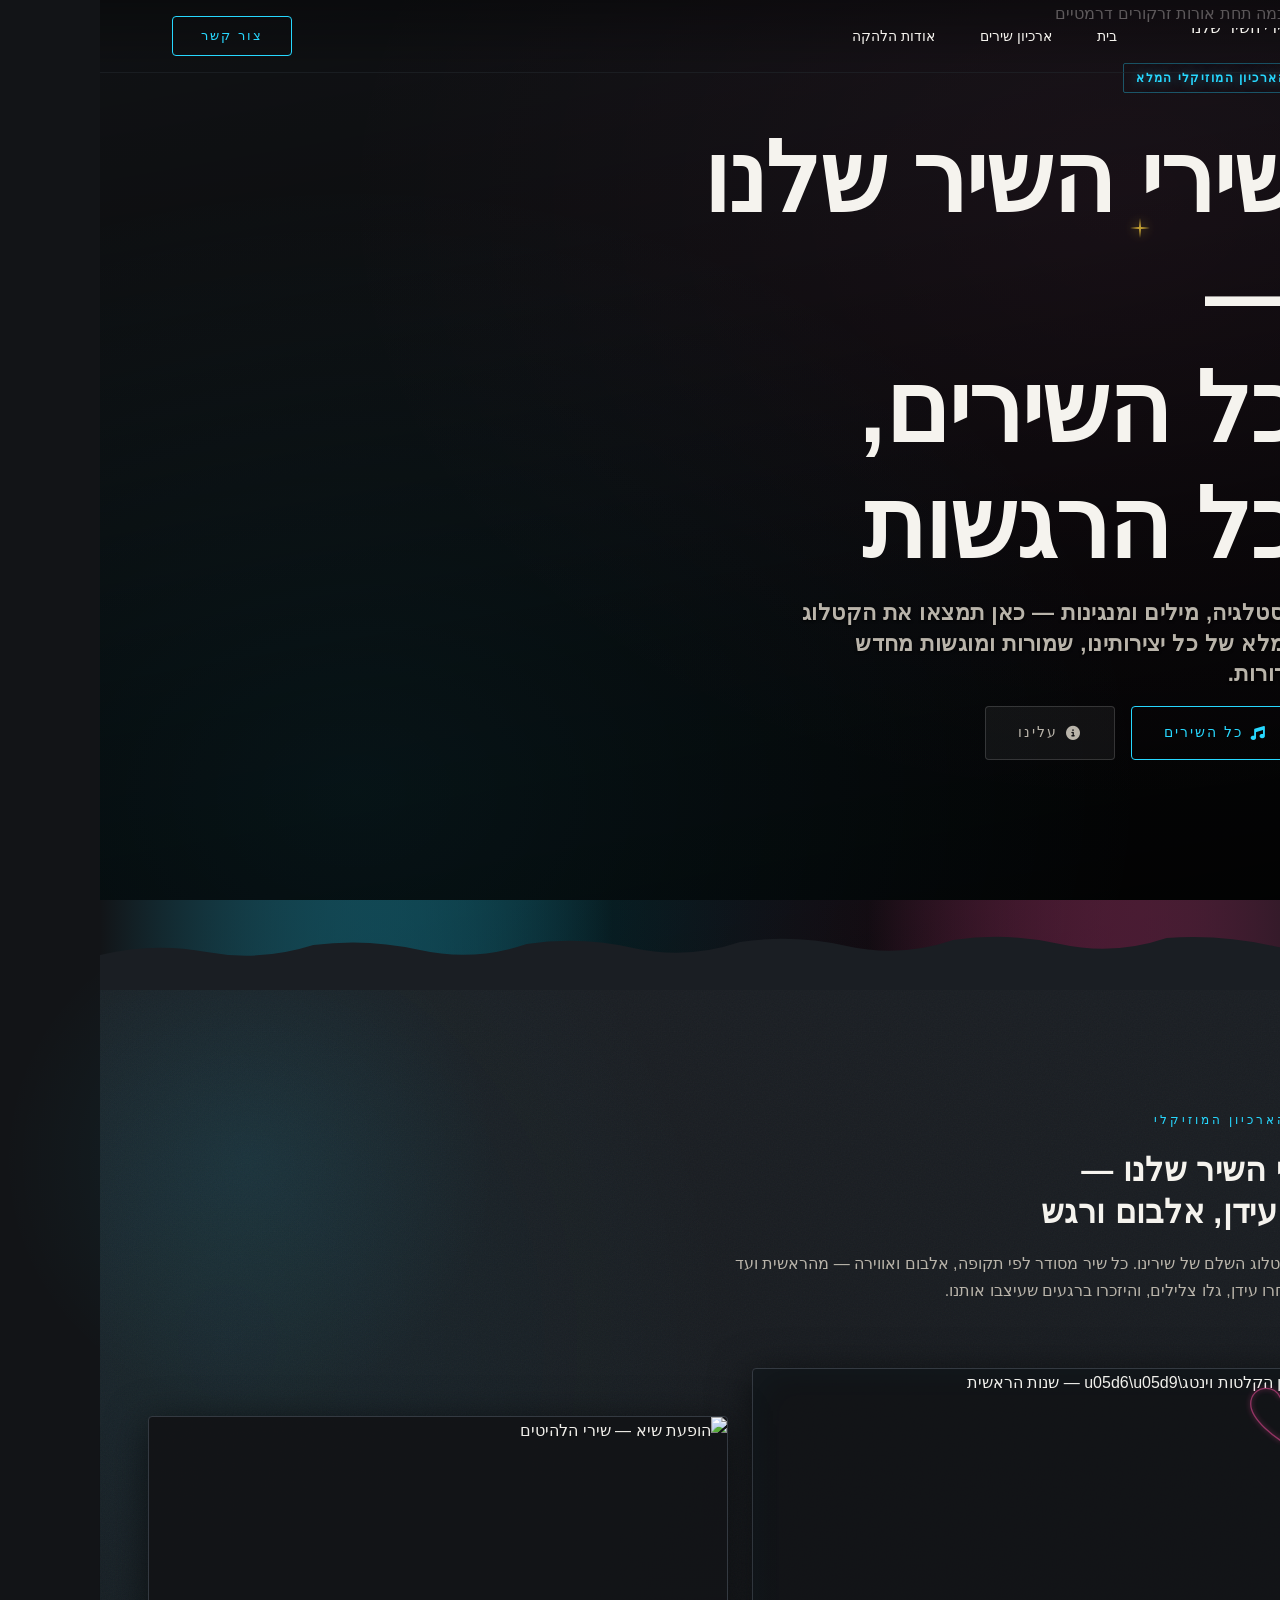
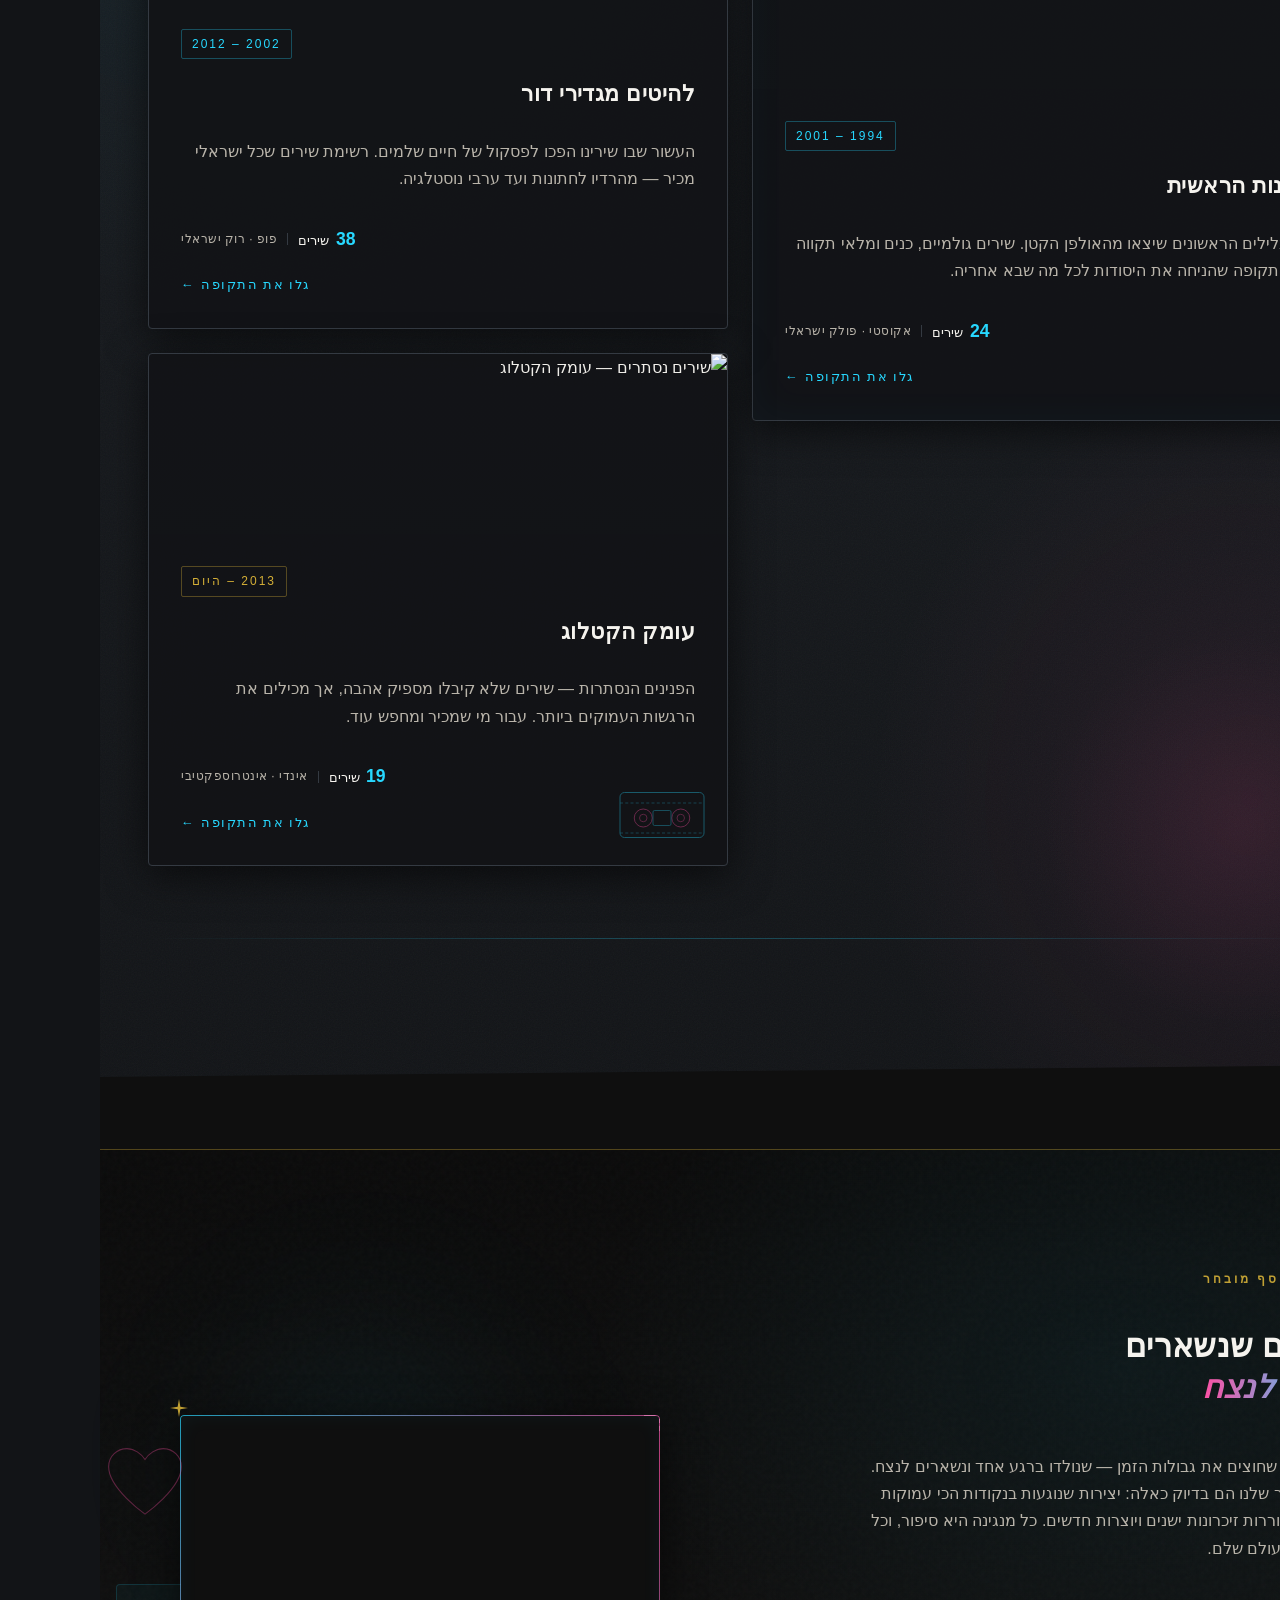
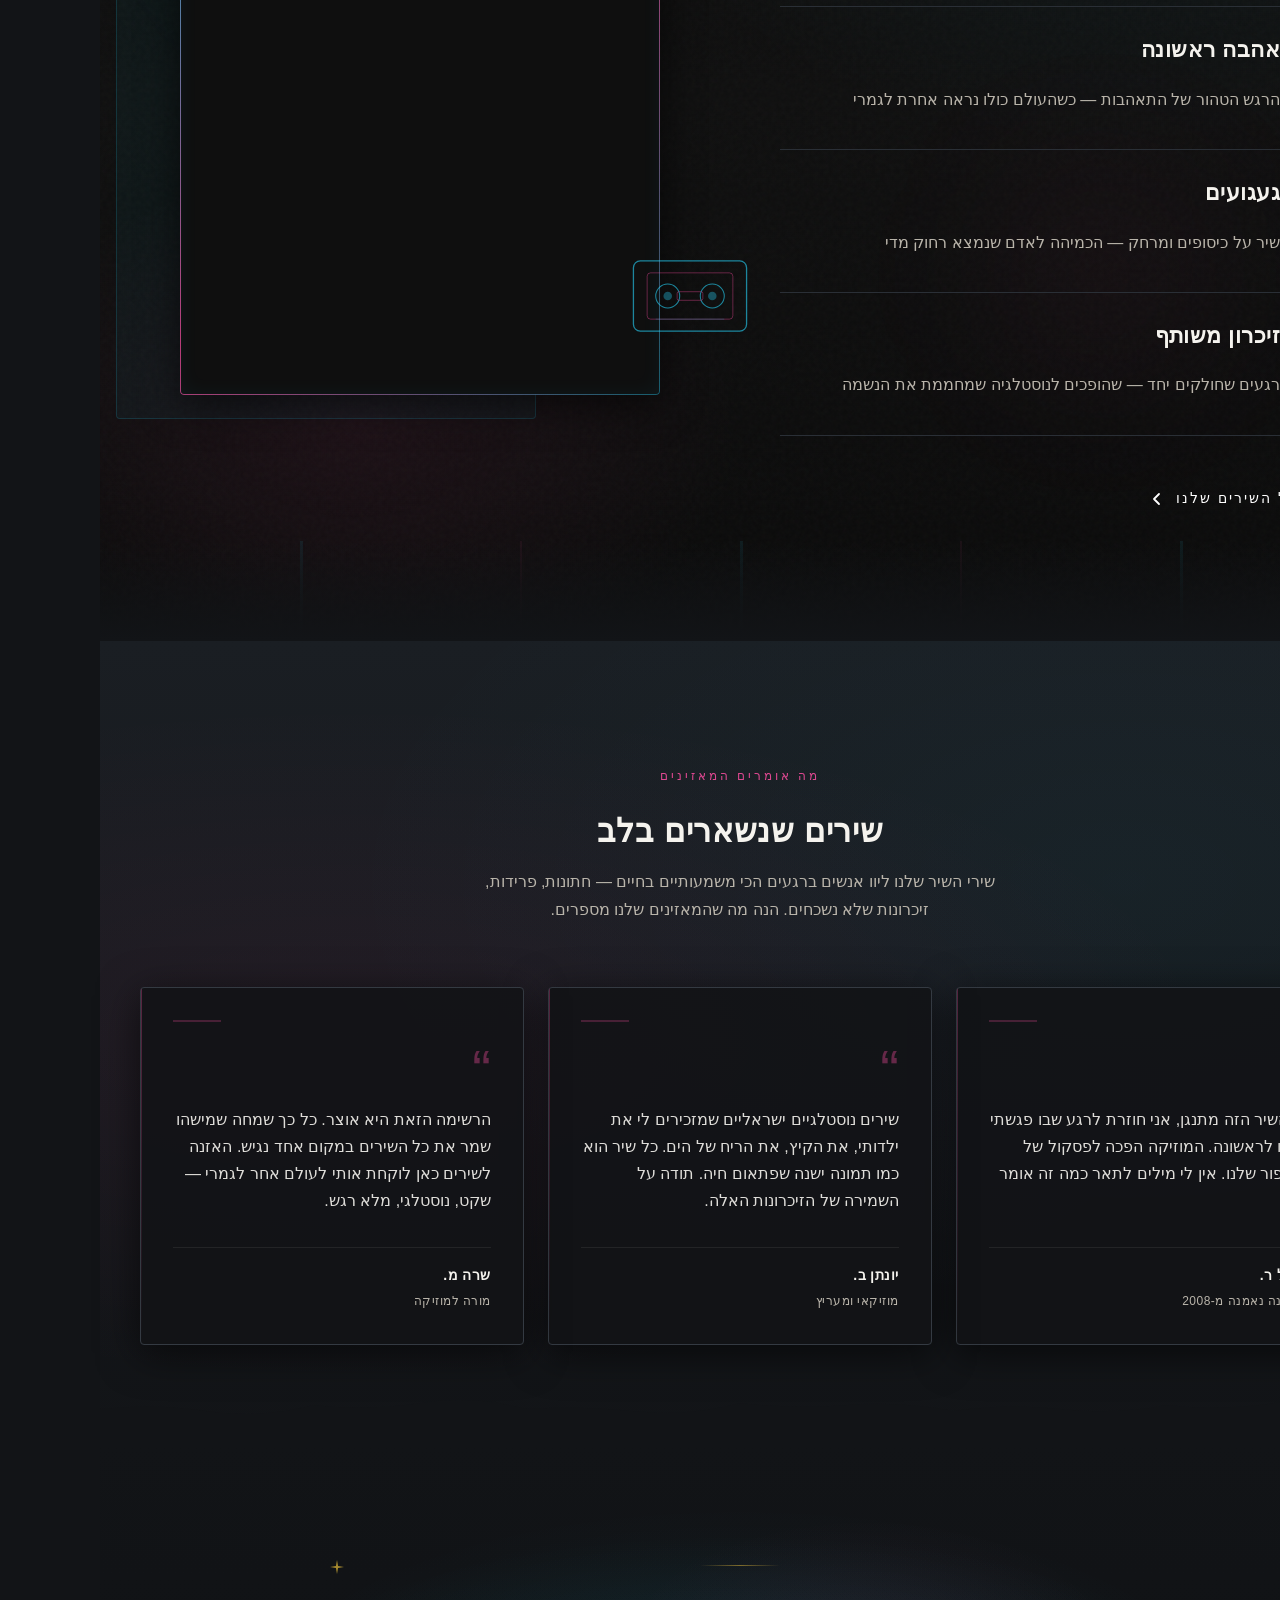
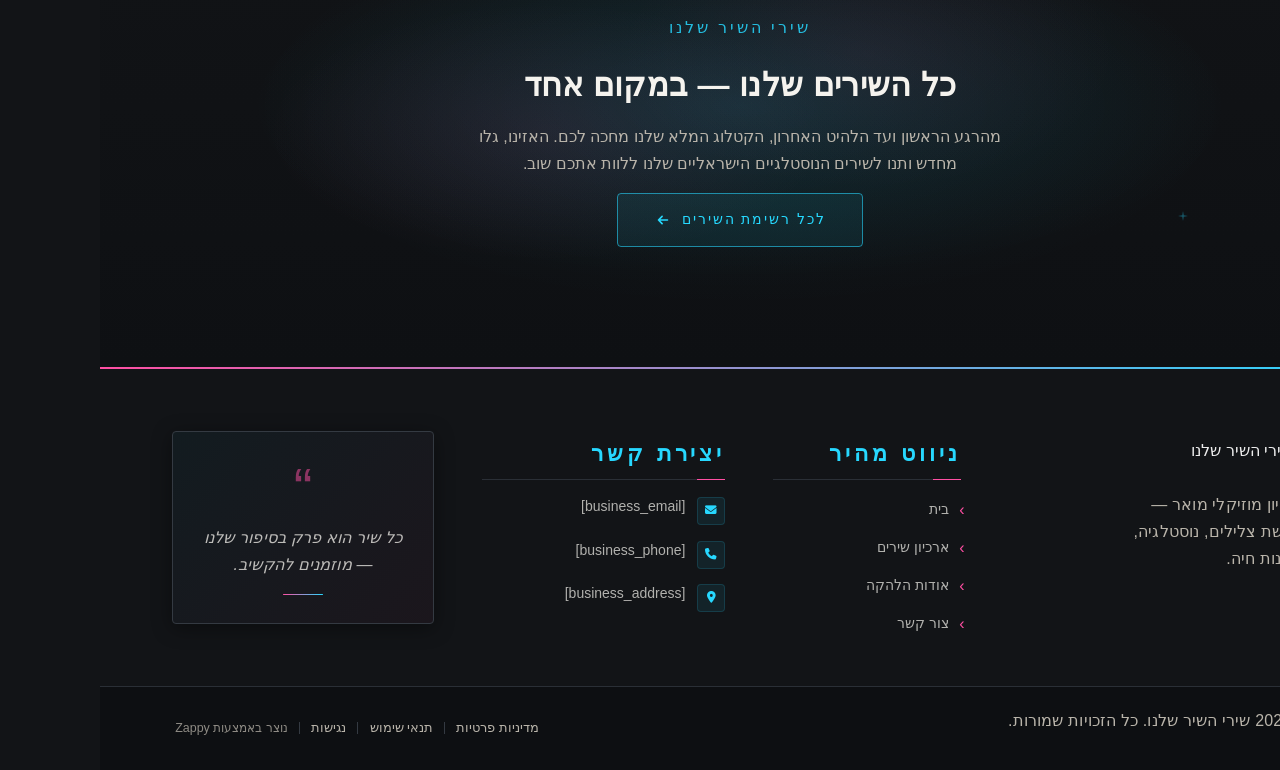
==== commit f40f5194: "Incremental sync: 1 page(s) — update_button" ====
--- a/index.html
+++ b/index.html
@@ -1005,7 +1005,7 @@
 
 </section>
 
-<section data-band-index="2" class="index-showcase-section" data-layout-spec="בית-showcase" dir="rtl">
+<section data-band-index="2" class="index-showcase-section" data-layout-spec="בית-showcase" dir="rtl" id="index-showcase-section">
   <!-- Decorative background grain texture -->
   <div class="showcase-grain" aria-hidden="true"></div>
 
@@ -1034,21 +1034,21 @@
 
         <!-- Song Highlights List -->
         <ul class="showcase-songs-list" role="list">
-          <li class="showcase-song-item">
+          <li class="showcase-song-item" data-grid-item-index="0">
             <div class="showcase-song-number" aria-hidden="true">01</div>
             <div class="showcase-song-content">
               <h3 class="showcase-song-title">אהבה ראשונה</h3>
               <p class="showcase-song-note">הרגש הטהור של התאהבות — כשהעולם כולו נראה אחרת לגמרי</p>
             </div>
           </li>
-          <li class="showcase-song-item">
+          <li class="showcase-song-item" data-grid-item-index="1">
             <div class="showcase-song-number" aria-hidden="true">02</div>
             <div class="showcase-song-content">
               <h3 class="showcase-song-title">געגועים</h3>
               <p class="showcase-song-note">שיר על כיסופים ומרחק — הכמיהה לאדם שנמצא רחוק מדי</p>
             </div>
           </li>
-          <li class="showcase-song-item">
+          <li class="showcase-song-item" data-grid-item-index="2">
             <div class="showcase-song-number" aria-hidden="true">03</div>
             <div class="showcase-song-content">
               <h3 class="showcase-song-title">זיכרון משותף</h3>
@@ -1058,14 +1058,14 @@
         </ul>
 
         <!-- CTA -->
-        <a href="/songs" class="showcase-cta">
+        <p class="zappy-editable"><a href="/songs" class="showcase-cta" data-native-element="true" data-element-id="btn-1778515596549-ck9hviuop" data-element-type="button" style="outline: medium; color: var(--light-text, #ffffff) !important; border-color: transparent !important; background-color: transparent !important; background-image: none !important;" data-text-color="light">
           <span>לכל השירים שלנו</span>
           <svg data-no-icon-edit="true" aria-hidden="true" width="18" height="18" viewBox="0 0 18 18" fill="none" xmlns="http://www.w3.org/2000/svg">
             <path d="M11 4L6 9L11 14" stroke="currentColor" stroke-width="1.8" stroke-linecap="round" stroke-linejoin="round"></path>
           </svg>
         </a>
 
-      </div>
+      </p></div>
       <!-- END Content Column -->
 
       <!-- END (left) — Image Column -->
@@ -1100,7 +1100,7 @@
         <div class="showcase-image-tile">
           <!-- Neon edge highlight border -->
           <div class="showcase-image-neon-border" aria-hidden="true"></div>
-          <img data-placeholder="index-showcase-image-1" data-context="Moody cinematic album cover art for an Israeli music band — a close-up of a vinyl record or music sheet bathed in dramatic neon cyan and magenta light against deep darkness, with soft golden bokeh in the background. Monochrome treatment with neon edge glow. Emotional, nostalgic, premium music archive aesthetic." width="540" height="620" src="/assets/site-index-showcase-image-1.webp" alt="עטיפת אלבום — שירי השיר שלנו">
+          <img data-placeholder="index-showcase-image-1" data-context="Moody cinematic album cover art for an Israeli music band — a close-up of a vinyl record or music sheet bathed in dramatic neon cyan and magenta light against deep darkness, with soft golden bokeh in the background. Monochrome treatment with neon edge glow. Emotional, nostalgic, premium music archive aesthetic." width="540" height="620" src="/assets/site-index-showcase-image-1.webp" alt="עטיפת אלבום — שירי השיר שלנו" data-element-type="image" data-element-id="img-1778515585159-600yxal3j" style="">
           <!-- Image overlay gradient -->
           <div class="showcase-image-overlay" aria-hidden="true"></div>
         </div>
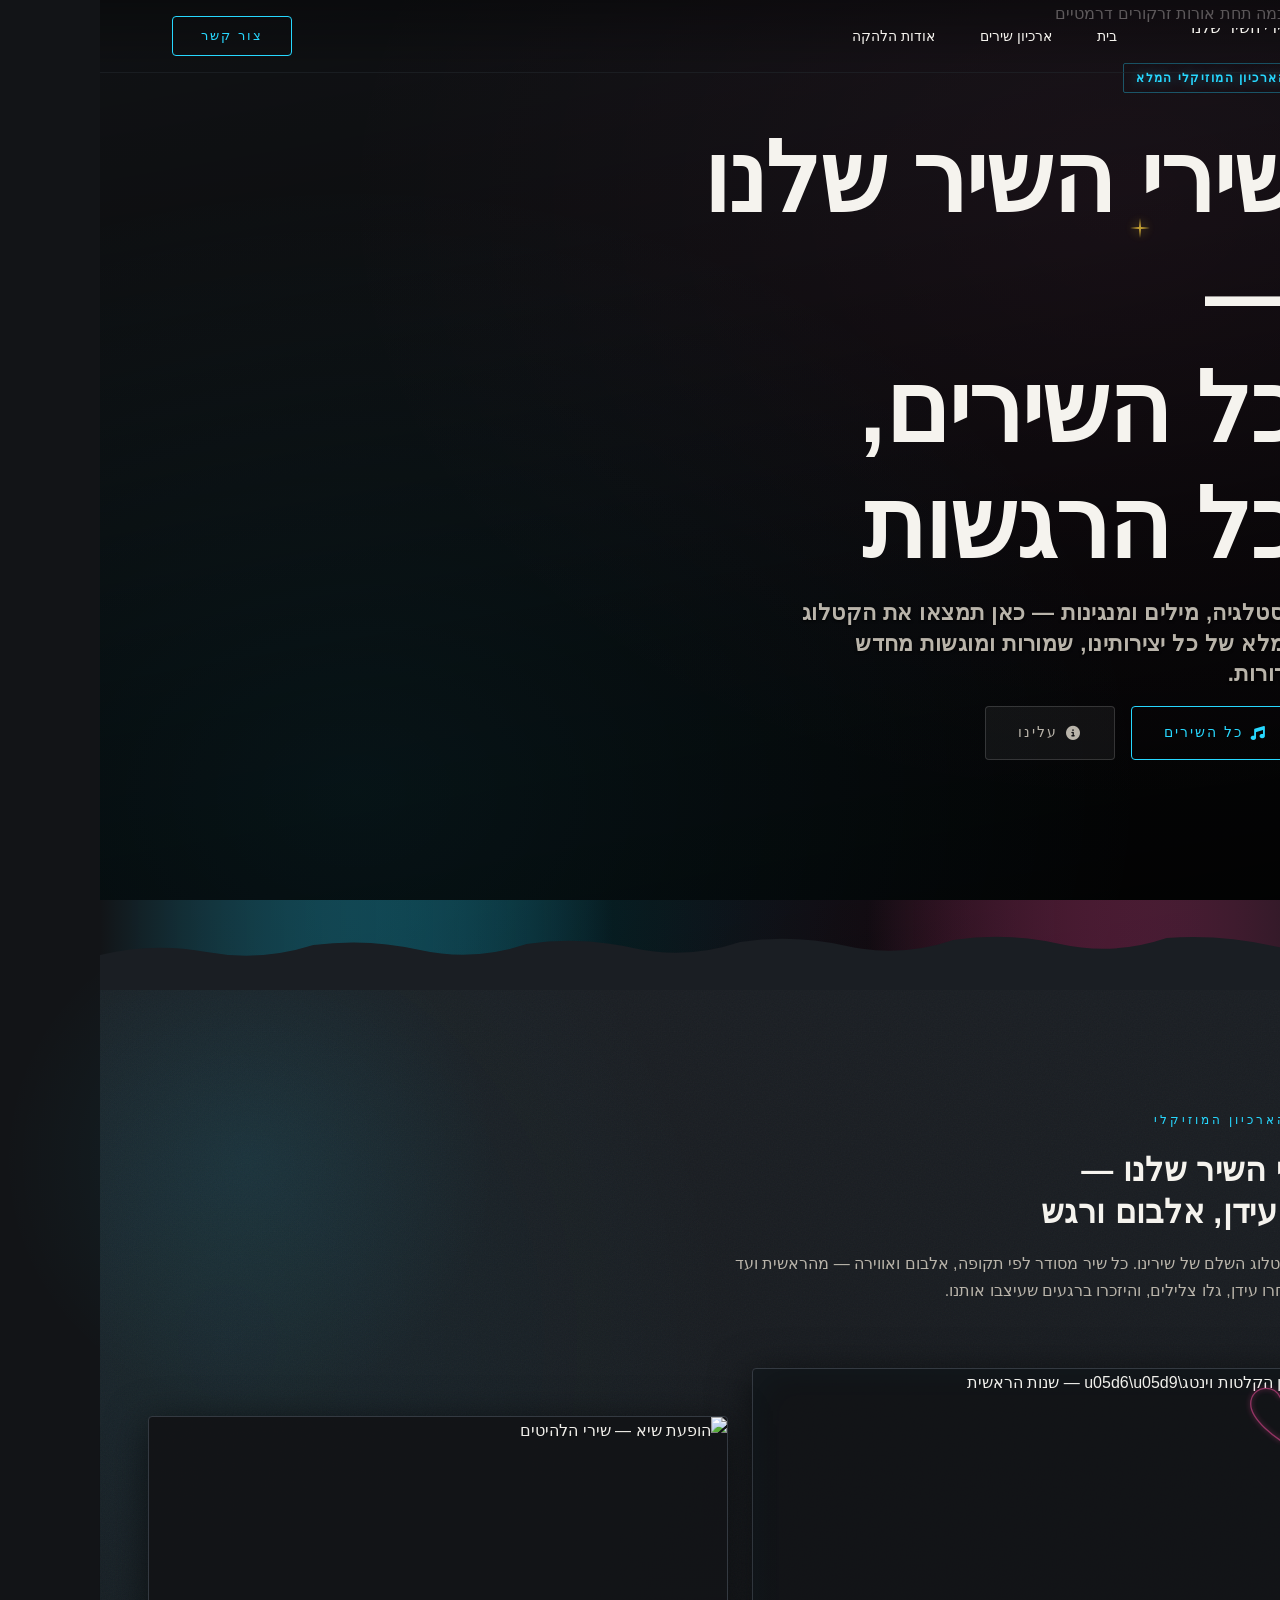
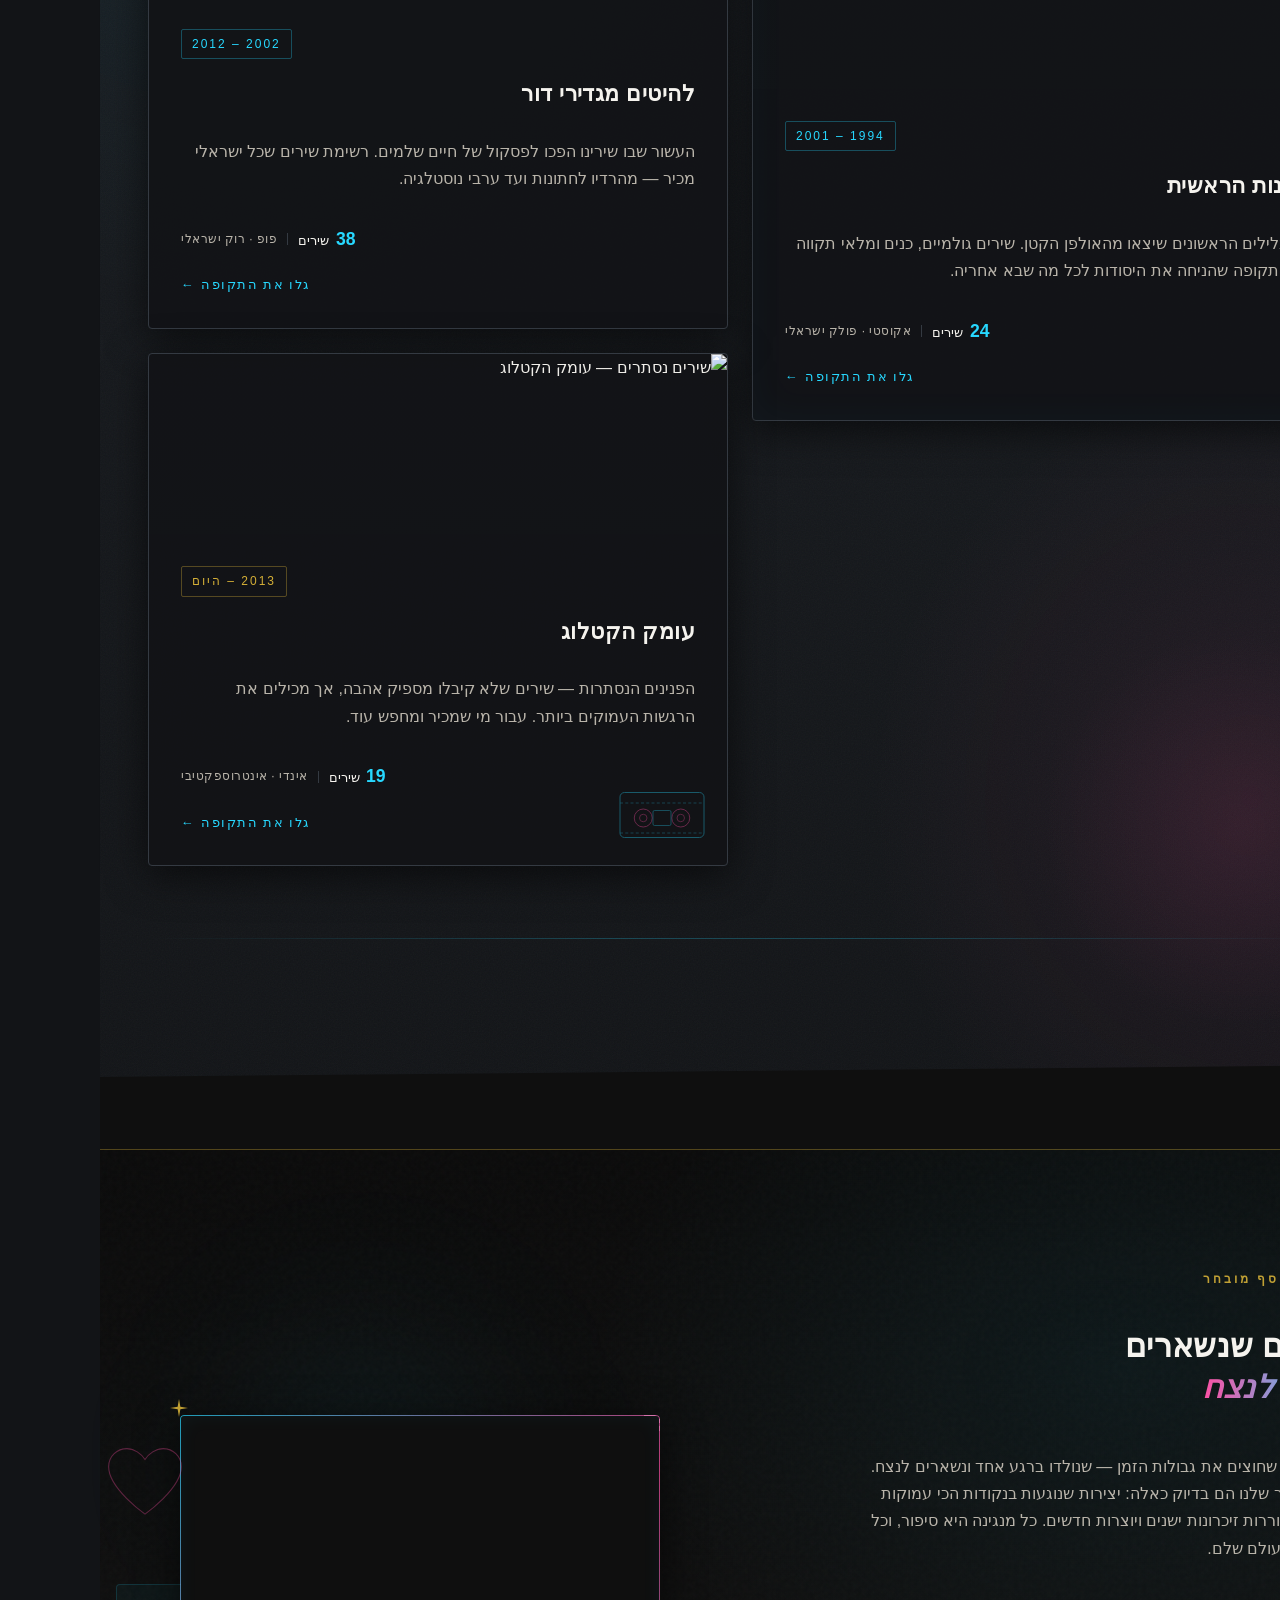
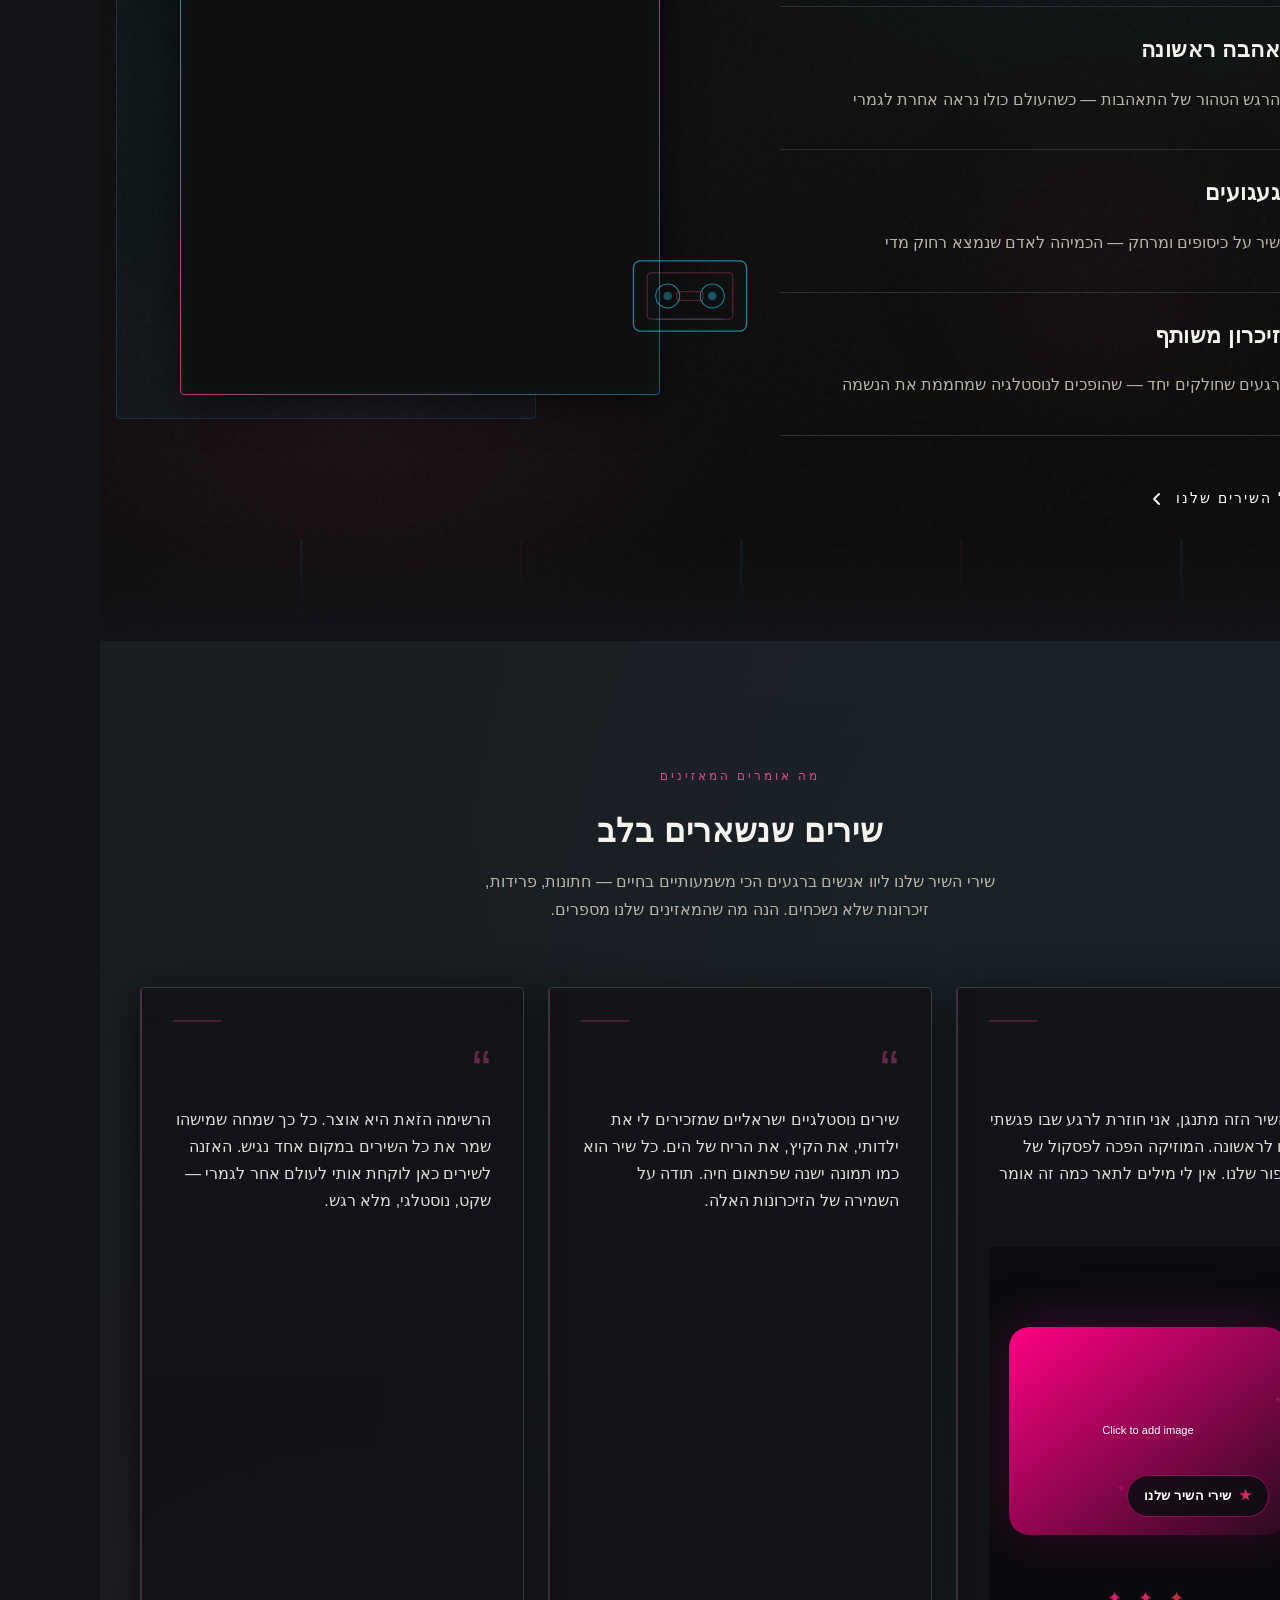
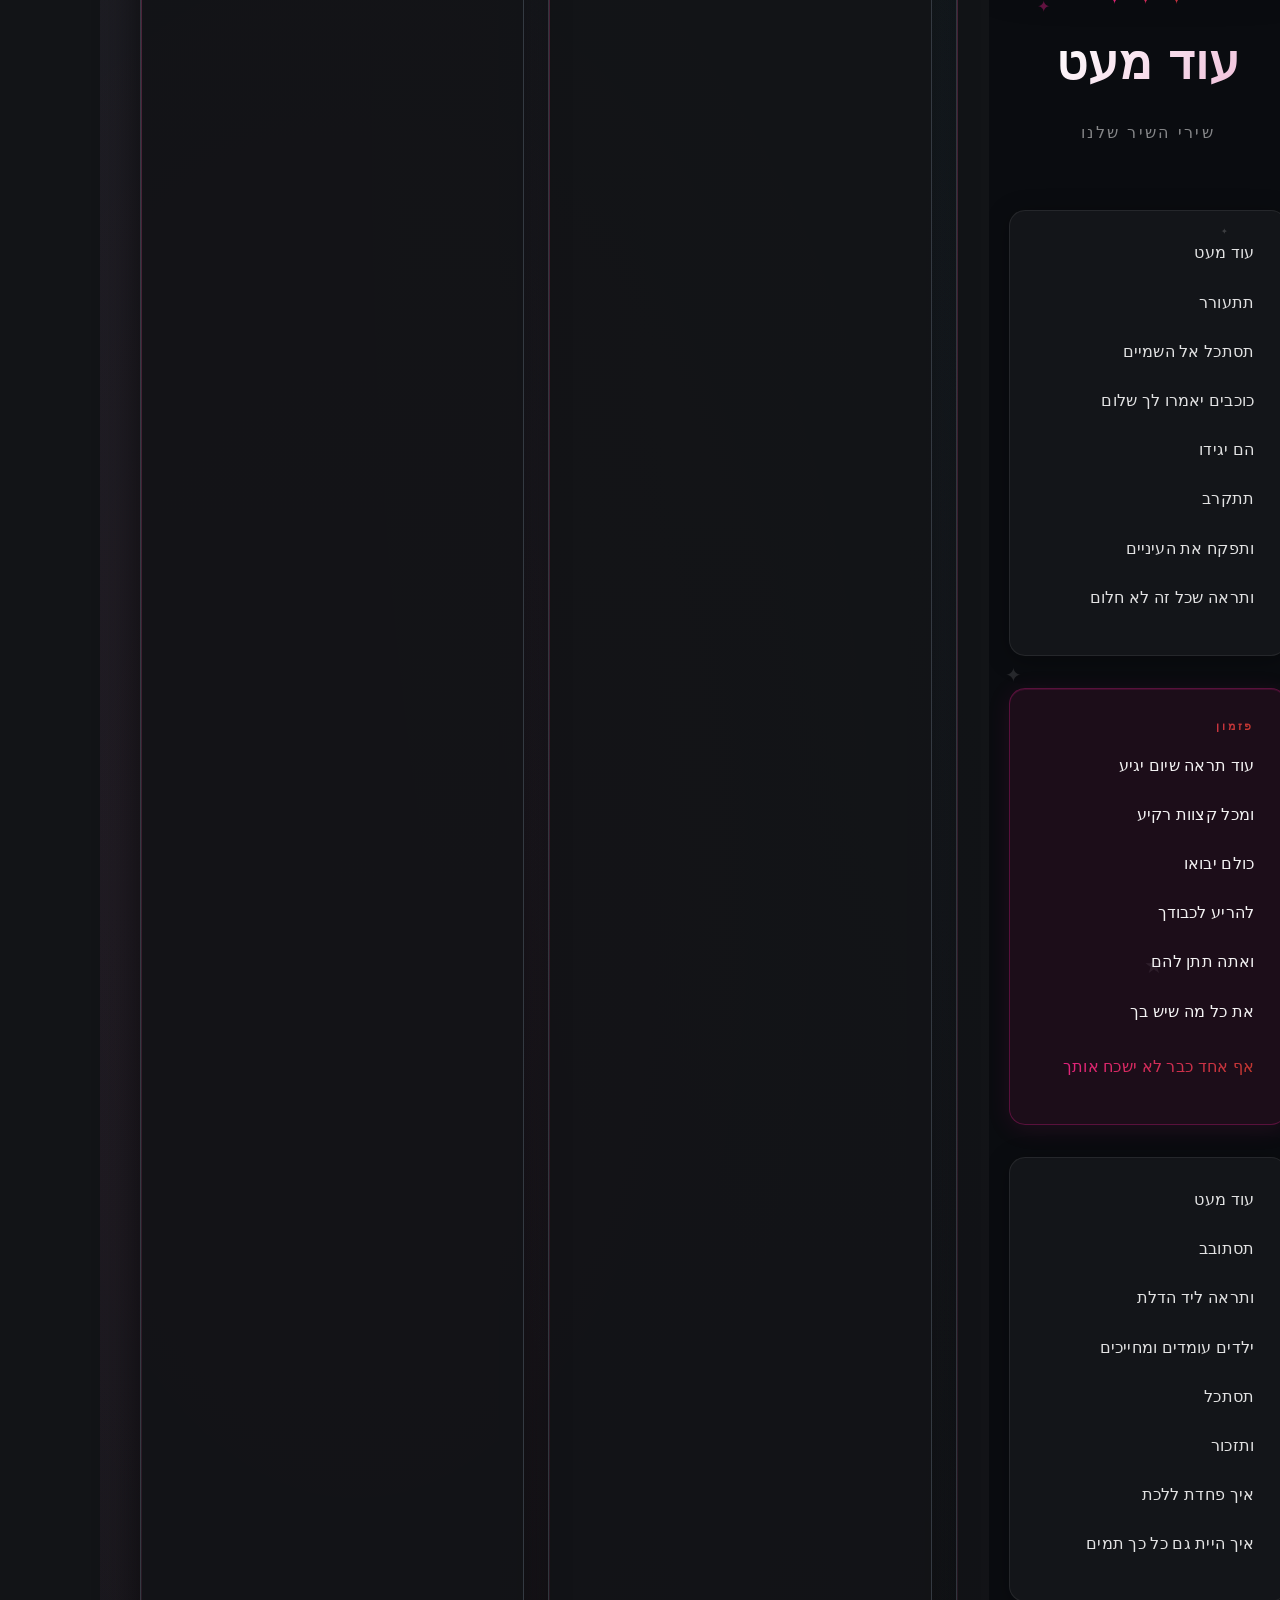
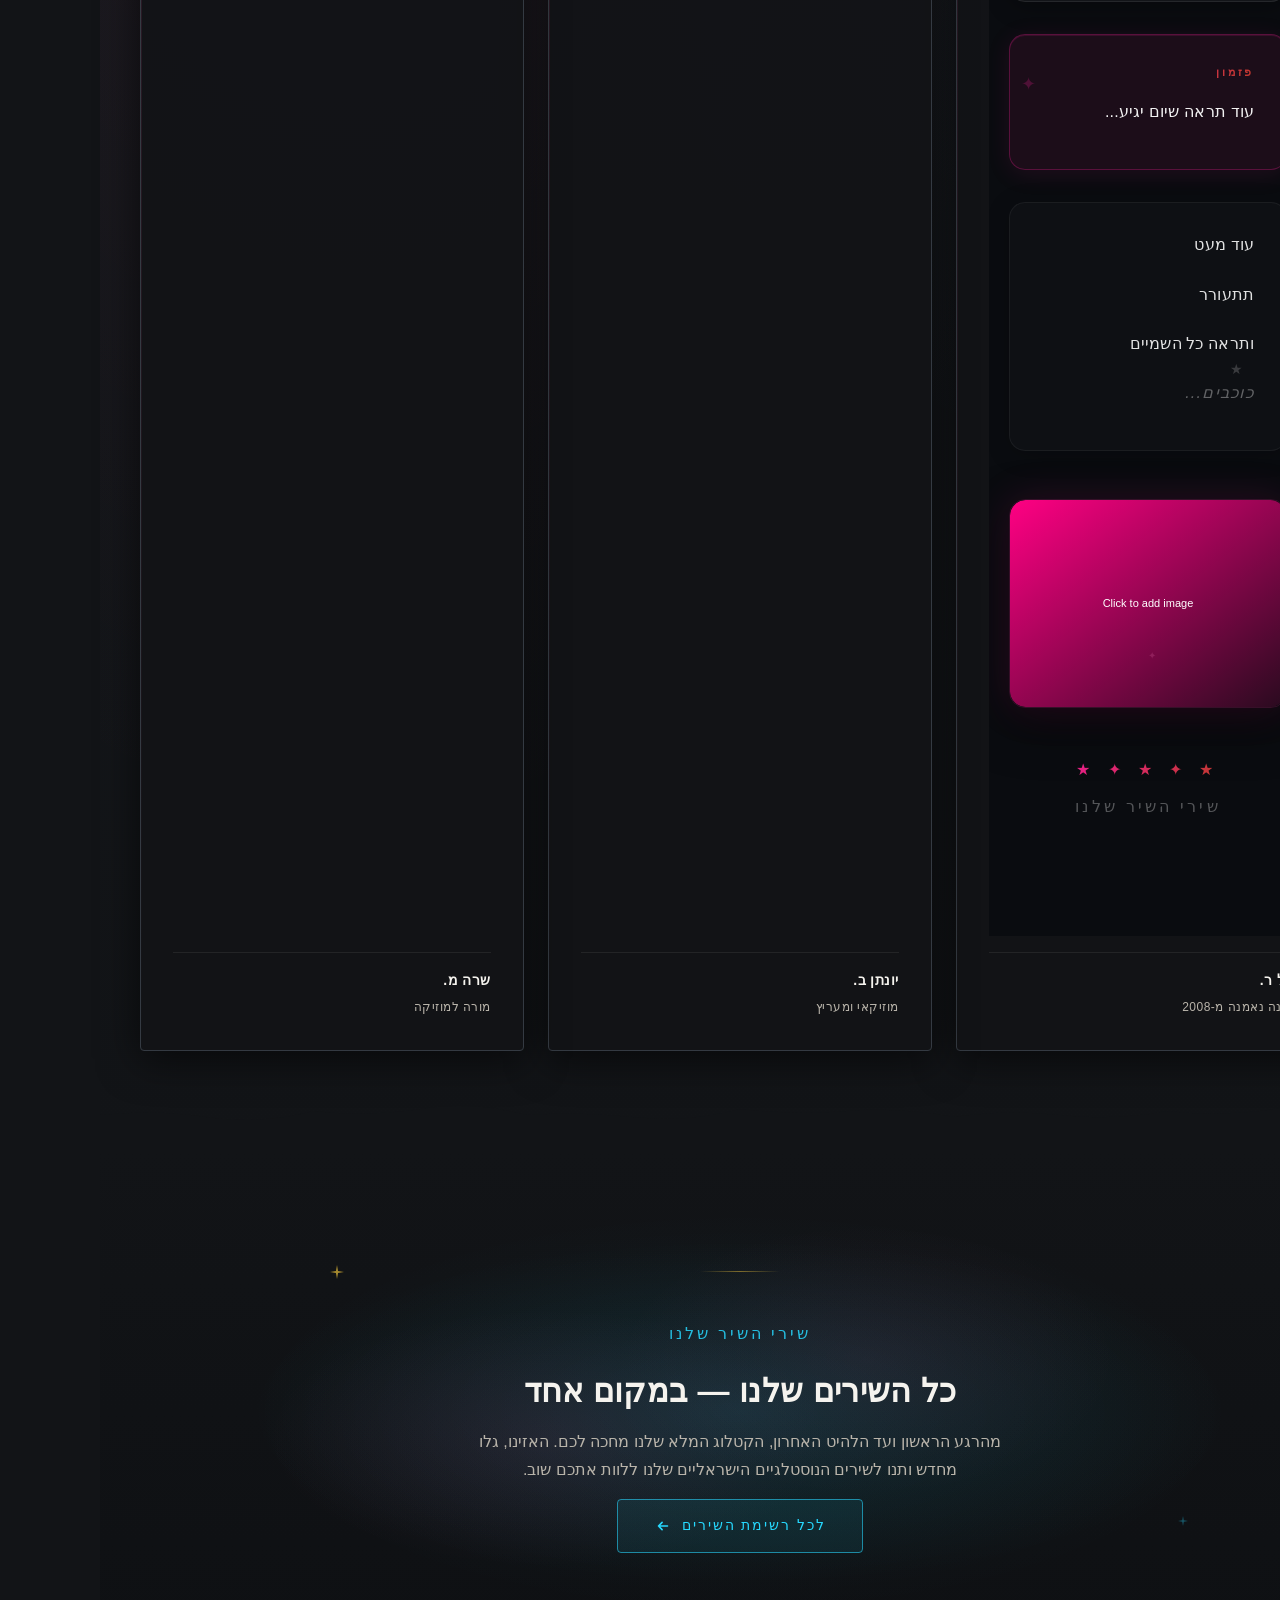
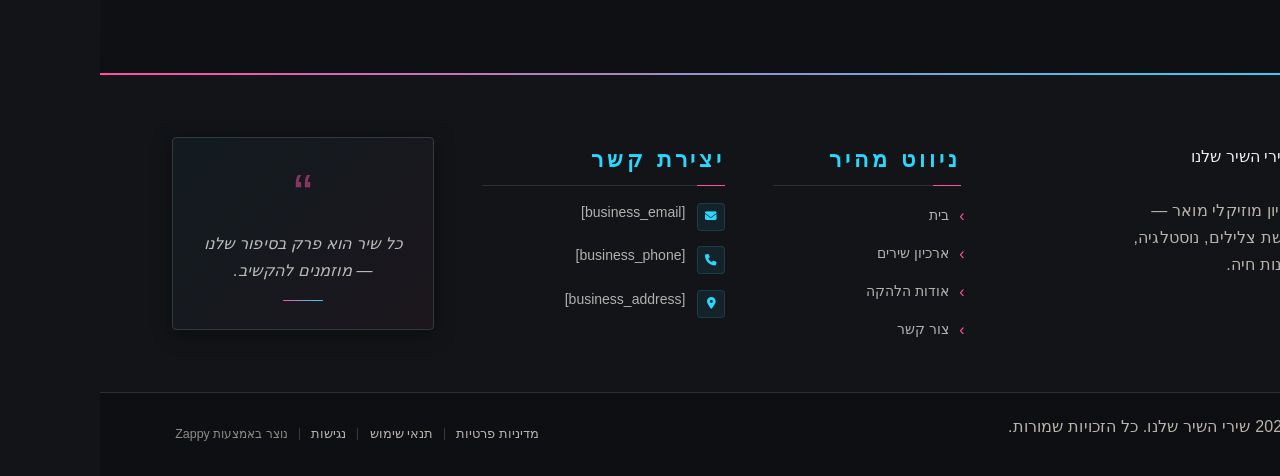
==== commit 0377e63e: "Background sync: Progressive GitHub Sync" ====
--- a/index.html
+++ b/index.html
@@ -1100,7 +1100,7 @@
         <div class="showcase-image-tile">
           <!-- Neon edge highlight border -->
           <div class="showcase-image-neon-border" aria-hidden="true"></div>
-          <img data-placeholder="index-showcase-image-1" data-context="Moody cinematic album cover art for an Israeli music band — a close-up of a vinyl record or music sheet bathed in dramatic neon cyan and magenta light against deep darkness, with soft golden bokeh in the background. Monochrome treatment with neon edge glow. Emotional, nostalgic, premium music archive aesthetic." width="540" height="620" src="/assets/site-index-showcase-image-1.webp" alt="עטיפת אלבום — שירי השיר שלנו" data-element-type="image" data-element-id="img-1778515585159-600yxal3j" style="">
+          <img data-placeholder="index-showcase-image-1" data-context="Moody cinematic album cover art for an Israeli music band — a close-up of a vinyl record or music sheet bathed in dramatic neon cyan and magenta light against deep darkness, with soft golden bokeh in the background. Monochrome treatment with neon edge glow. Emotional, nostalgic, premium music archive aesthetic." width="540" height="620" src="/assets/site-index-showcase-image-1.webp" alt="עטיפת אלבום — שירי השיר שלנו" data-element-type="image" data-element-id="img-1778515585159-600yxal3j" >
           <!-- Image overlay gradient -->
           <div class="showcase-image-overlay" aria-hidden="true"></div>
         </div>
@@ -1165,7 +1165,110 @@
         <blockquote class="index-reviews-quote-text">
           <p>כשהשיר הזה מתנגן, אני חוזרת לרגע שבו פגשתי אותו לראשונה. המוזיקה הפכה לפסקול של הסיפור שלנו. אין לי מילים לתאר כמה זה אומר לי.</p>
         </blockquote>
-        <footer class="index-reviews-source">
+        
+
+<section class="song-lyrics-section" dir="rtl" lang="he" aria-label="שירי השיר שלנו — מילות השיר" data-zappy-component="true" id="ai-section-1778515834640-ivc2509">
+  <div class="song-lyrics-bg-overlay" aria-hidden="true">
+    <div class="song-lyrics-star song-lyrics-star--1" aria-hidden="true">✦</div>
+    <div class="song-lyrics-star song-lyrics-star--2" aria-hidden="true">✦</div>
+    <div class="song-lyrics-star song-lyrics-star--3" aria-hidden="true">✦</div>
+    <div class="song-lyrics-star song-lyrics-star--4" aria-hidden="true">✦</div>
+    <div class="song-lyrics-star song-lyrics-star--5" aria-hidden="true">✦</div>
+    <div class="song-lyrics-star song-lyrics-star--6" aria-hidden="true">✦</div>
+    <div class="song-lyrics-star song-lyrics-star--7" aria-hidden="true">✦</div>
+    <div class="song-lyrics-star song-lyrics-star--8" aria-hidden="true">★</div>
+    <div class="song-lyrics-star song-lyrics-star--9" aria-hidden="true">✦</div>
+    <div class="song-lyrics-star song-lyrics-star--10" aria-hidden="true">★</div>
+  </div>
+
+  <div class="song-lyrics-container">
+
+    <!-- Hero Image -->
+    <div class="song-lyrics-hero-img-wrap">
+      <img src="data:image/svg+xml,%3Csvg xmlns=%27http://www.w3.org/2000/svg%27 width=%27400%27 height=%27300%27%3E%3Cdefs%3E%3ClinearGradient id=%27grad%27 x1=%270%25%27 y1=%270%25%27 x2=%27100%25%27 y2=%27100%25%27%3E%3Cstop offset=%270%25%27 style=%27stop-color:%23FF0083;stop-opacity:1%27 /%3E%3Cstop offset=%27100%25%27 style=%27stop-color:%23FF008320;stop-opacity:1%27 /%3E%3C/linearGradient%3E%3C/defs%3E%3Crect width=%27100%25%27 height=%27100%25%27 fill=%27url(%23grad)%27/%3E%3Ctext x=%2750%25%27 y=%2750%25%27 font-family=%27Arial, sans-serif%27 font-size=%2716%27 fill=%27white%27 text-anchor=%27middle%27 dy=%27.3em%27 font-weight=%27500%27%3EClick%20to%20add%20image%3C/text%3E%3C/svg%3E" alt="ילד מסתכל אל השמיים המלאים בכוכבים" class="song-lyrics-hero-img" data-placeholder="song-hero-1" data-context="A child standing outside at night looking up at a glowing starry sky, magical dreamy atmosphere, soft warm light, hopeful and inspiring mood">
+      <div class="song-lyrics-hero-badge" aria-hidden="true">
+        <span class="song-lyrics-hero-badge-icon">★</span>
+        <span>שירי השיר שלנו</span>
+      </div>
+    </div>
+
+    <!-- Song Title -->
+    <header class="song-lyrics-header">
+      <div class="song-lyrics-title-accent" aria-hidden="true">✦ ✦ ✦</div>
+      <h1 class="song-lyrics-title">עוד מעט</h1>
+      <p class="song-lyrics-subtitle">שירי השיר שלנו</p>
+    </header>
+
+    <!-- Lyrics Content -->
+    <article class="song-lyrics-content" aria-label="מילות השיר">
+
+      <!-- Verse 1 -->
+      <div class="song-lyrics-verse song-lyrics-verse--verse">
+        <p class="song-lyrics-line">עוד מעט</p>
+        <p class="song-lyrics-line">תתעורר</p>
+        <p class="song-lyrics-line">תסתכל אל השמיים</p>
+        <p class="song-lyrics-line">כוכבים יאמרו לך שלום</p>
+        <p class="song-lyrics-line">הם יגידו</p>
+        <p class="song-lyrics-line">תתקרב</p>
+        <p class="song-lyrics-line">ותפקח את העיניים</p>
+        <p class="song-lyrics-line">ותראה שכל זה לא חלום</p>
+      </div>
+
+      <!-- Chorus -->
+      <div class="song-lyrics-verse song-lyrics-verse--chorus" role="region" aria-label="פזמון">
+        <div class="song-lyrics-chorus-label" aria-hidden="true">פזמון</div>
+        <p class="song-lyrics-line">עוד תראה שיום יגיע</p>
+        <p class="song-lyrics-line">ומכל קצוות רקיע</p>
+        <p class="song-lyrics-line">כולם יבואו</p>
+        <p class="song-lyrics-line">להריע לכבודך</p>
+        <p class="song-lyrics-line">ואתה תתן להם</p>
+        <p class="song-lyrics-line">את כל מה שיש בך</p>
+        <p class="song-lyrics-line song-lyrics-line--highlight">אף אחד כבר לא ישכח אותך</p>
+      </div>
+
+      <!-- Verse 2 -->
+      <div class="song-lyrics-verse song-lyrics-verse--verse">
+        <p class="song-lyrics-line">עוד מעט</p>
+        <p class="song-lyrics-line">תסתובב</p>
+        <p class="song-lyrics-line">ותראה ליד הדלת</p>
+        <p class="song-lyrics-line">ילדים עומדים ומחייכים</p>
+        <p class="song-lyrics-line">תסתכל</p>
+        <p class="song-lyrics-line">ותזכור</p>
+        <p class="song-lyrics-line">איך פחדת ללכת</p>
+        <p class="song-lyrics-line">איך היית גם כל כך תמים</p>
+      </div>
+
+      <!-- Chorus Repeat -->
+      <div class="song-lyrics-verse song-lyrics-verse--chorus" role="region" aria-label="פזמון חוזר">
+        <div class="song-lyrics-chorus-label" aria-hidden="true">פזמון</div>
+        <p class="song-lyrics-line">עוד תראה שיום יגיע...</p>
+      </div>
+
+      <!-- Final Verse -->
+      <div class="song-lyrics-verse song-lyrics-verse--outro">
+        <p class="song-lyrics-line">עוד מעט</p>
+        <p class="song-lyrics-line">תתעורר</p>
+        <p class="song-lyrics-line">ותראה כל השמיים</p>
+        <p class="song-lyrics-line song-lyrics-line--fade">כוכבים...</p>
+      </div>
+
+    </article>
+
+    <!-- Bottom Image -->
+    <div class="song-lyrics-bottom-img-wrap">
+      <img src="data:image/svg+xml,%3Csvg xmlns=%27http://www.w3.org/2000/svg%27 width=%27400%27 height=%27300%27%3E%3Cdefs%3E%3ClinearGradient id=%27grad%27 x1=%270%25%27 y1=%270%25%27 x2=%27100%25%27 y2=%27100%25%27%3E%3Cstop offset=%270%25%27 style=%27stop-color:%23FF0083;stop-opacity:1%27 /%3E%3Cstop offset=%27100%25%27 style=%27stop-color:%23FF008320;stop-opacity:1%27 /%3E%3C/linearGradient%3E%3C/defs%3E%3Crect width=%27100%25%27 height=%27100%25%27 fill=%27url(%23grad)%27/%3E%3Ctext x=%2750%25%27 y=%2750%25%27 font-family=%27Arial, sans-serif%27 font-size=%2716%27 fill=%27white%27 text-anchor=%27middle%27 dy=%27.3em%27 font-weight=%27500%27%3EClick%20to%20add%20image%3C/text%3E%3C/svg%3E" alt="ילדים עומדים ומחייכים ליד דלת, אור חם ומזמין" class="song-lyrics-bottom-img" data-placeholder="song-bottom-1" data-context="Happy smiling children standing by a doorway in warm golden light, joyful and innocent, soft focus, heartwarming scene">
+    </div>
+
+    <!-- Footer Decoration -->
+    <footer class="song-lyrics-footer" aria-label="סיום השיר">
+      <div class="song-lyrics-footer-stars" aria-hidden="true">★ ✦ ★ ✦ ★</div>
+      <p class="song-lyrics-footer-text">שירי השיר שלנו</p>
+    </footer>
+
+  </div>
+</section>
+
+<footer class="index-reviews-source">
           <span class="index-reviews-name">מיכל ר.</span>
           <span class="index-reviews-label">מאזינה נאמנה מ-2008</span>
         </footer>
--- a/styles.css
+++ b/styles.css
@@ -8579,6 +8579,372 @@
 ._access-icon {
   display: flex !important;
 }
+
+/* Added Component Styles */
+/* ===== SONG LYRICS SECTION ===== */
+.song-lyrics-section {
+  position: relative;
+  background: #0a0c10;
+  padding: 80px 20px 100px;
+  font-family: system-ui, sans-serif;
+  direction: rtl;
+  overflow: hidden;
+  min-height: 100vh;
+}
+
+/* Starry background overlay */
+.song-lyrics-bg-overlay {
+  position: absolute;
+  inset: 0;
+  pointer-events: none;
+  z-index: 0;
+}
+
+.song-lyrics-star {
+  position: absolute;
+  color: rgba(255, 255, 255, 0.18);
+  font-size: 14px;
+  animation: song-lyrics-twinkle 3s ease-in-out infinite;
+  user-select: none;
+}
+
+.song-lyrics-star--1  { top: 5%;  right: 8%;  font-size: 10px; animation-delay: 0s; }
+.song-lyrics-star--2  { top: 12%; left: 15%;  font-size: 16px; animation-delay: 0.5s; color: rgba(233,30,140,0.4); }
+.song-lyrics-star--3  { top: 20%; right: 25%; font-size: 8px;  animation-delay: 1s; }
+.song-lyrics-star--4  { top: 35%; left: 5%;   font-size: 20px; animation-delay: 1.5s; color: rgba(255,255,255,0.12); }
+.song-lyrics-star--5  { top: 8%;  left: 40%;  font-size: 12px; animation-delay: 0.7s; color: rgba(233,30,140,0.3); }
+.song-lyrics-star--6  { top: 55%; right: 6%;  font-size: 9px;  animation-delay: 2s; }
+.song-lyrics-star--7  { top: 70%; left: 10%;  font-size: 18px; animation-delay: 0.3s; color: rgba(233,30,140,0.25); }
+.song-lyrics-star--8  { top: 80%; right: 20%; font-size: 14px; animation-delay: 1.2s; }
+.song-lyrics-star--9  { top: 90%; left: 50%;  font-size: 10px; animation-delay: 0.9s; }
+.song-lyrics-star--10 { top: 45%; right: 45%; font-size: 22px; animation-delay: 1.8s; color: rgba(255,255,255,0.08); }
+
+@keyframes song-lyrics-twinkle {
+  0%, 100% { opacity: 0.3; transform: scale(1); }
+  50%       { opacity: 1;   transform: scale(1.3); }
+}
+
+/* Container */
+.song-lyrics-container {
+  position: relative;
+  z-index: 1;
+  max-width: 680px;
+  margin: 0 auto;
+  display: flex;
+  flex-direction: column;
+  align-items: center;
+  gap: 48px;
+}
+
+/* ===== HERO IMAGE ===== */
+.song-lyrics-hero-img-wrap {
+  position: relative;
+  width: 100%;
+  max-width: 520px;
+  border-radius: 20px;
+  overflow: hidden;
+  box-shadow:
+    0 0 60px rgba(233, 30, 140, 0.25),
+    0 20px 60px rgba(0, 0, 0, 0.6);
+}
+
+.song-lyrics-hero-img {
+  width: 100%;
+  height: auto;
+  display: block;
+  max-width: 100%;
+  border-radius: 20px;
+  transition: transform 0.5s ease;
+}
+
+.song-lyrics-hero-img-wrap:hover .song-lyrics-hero-img {
+  transform: scale(1.03);
+}
+
+.song-lyrics-hero-badge {
+  position: absolute;
+  bottom: 18px;
+  right: 18px;
+  background: rgba(10, 12, 16, 0.85);
+  border: 1px solid rgba(233, 30, 140, 0.5);
+  border-radius: 30px;
+  padding: 8px 16px;
+  display: flex;
+  align-items: center;
+  gap: 7px;
+  color: #fff;
+  font-size: 13px;
+  font-weight: 600;
+  letter-spacing: 0.03em;
+  backdrop-filter: blur(8px);
+}
+
+.song-lyrics-hero-badge-icon {
+  background: var(--gradient-primary, linear-gradient(135deg, #E91E8C 0%, #C0392B 100%));
+  -webkit-background-clip: text;
+  -webkit-text-fill-color: transparent;
+  background-clip: text;
+  font-size: 14px;
+}
+
+/* ===== HEADER ===== */
+.song-lyrics-header {
+  text-align: center;
+  display: flex;
+  flex-direction: column;
+  align-items: center;
+  gap: 12px;
+}
+
+.song-lyrics-title-accent {
+  font-size: 18px;
+  background: var(--gradient-primary, linear-gradient(135deg, #E91E8C 0%, #C0392B 100%));
+  -webkit-background-clip: text;
+  -webkit-text-fill-color: transparent;
+  background-clip: text;
+  letter-spacing: 0.3em;
+  animation: song-lyrics-twinkle 2s ease-in-out infinite;
+}
+
+.song-lyrics-title {
+  font-size: clamp(2.4rem, 6vw, 4rem);
+  font-weight: 800;
+  color: #ffffff;
+  margin: 0;
+  letter-spacing: 0.02em;
+  line-height: 1.1;
+  background: linear-gradient(135deg, #ffffff 0%, #f0c0da 100%);
+  -webkit-background-clip: text;
+  -webkit-text-fill-color: transparent;
+  background-clip: text;
+  text-shadow: none;
+}
+
+.song-lyrics-subtitle {
+  font-size: 1rem;
+  color: rgba(255, 255, 255, 0.5);
+  margin: 0;
+  letter-spacing: 0.15em;
+  text-transform: uppercase;
+  font-weight: 400;
+}
+
+/* ===== LYRICS CONTENT ===== */
+.song-lyrics-content {
+  width: 100%;
+  display: flex;
+  flex-direction: column;
+  gap: 32px;
+}
+
+/* ===== VERSE BLOCKS ===== */
+.song-lyrics-verse {
+  position: relative;
+  border-radius: 16px;
+  padding: 28px 32px;
+  display: flex;
+  flex-direction: column;
+  gap: 6px;
+  transition: transform 0.3s ease, box-shadow 0.3s ease;
+}
+
+.song-lyrics-verse:hover {
+  transform: translateY(-3px);
+}
+
+/* Regular verse */
+.song-lyrics-verse--verse {
+  background: rgba(255, 255, 255, 0.04);
+  border: 1px solid rgba(255, 255, 255, 0.08);
+  box-shadow: 0 4px 24px rgba(0, 0, 0, 0.3);
+}
+
+.song-lyrics-verse--verse:hover {
+  box-shadow: 0 8px 36px rgba(0, 0, 0, 0.4);
+  background: rgba(255, 255, 255, 0.06);
+}
+
+/* Chorus */
+.song-lyrics-verse--chorus {
+  background: rgba(233, 30, 140, 0.08);
+  border: 1px solid rgba(233, 30, 140, 0.3);
+  box-shadow:
+    0 4px 24px rgba(233, 30, 140, 0.1),
+    inset 0 1px 0 rgba(233, 30, 140, 0.15);
+}
+
+.song-lyrics-verse--chorus:hover {
+  box-shadow:
+    0 8px 40px rgba(233, 30, 140, 0.2),
+    inset 0 1px 0 rgba(233, 30, 140, 0.2);
+}
+
+/* Outro */
+.song-lyrics-verse--outro {
+  background: rgba(255, 255, 255, 0.02);
+  border: 1px solid rgba(255, 255, 255, 0.05);
+  box-shadow: 0 4px 24px rgba(0, 0, 0, 0.2);
+}
+
+/* Chorus label */
+.song-lyrics-chorus-label {
+  font-size: 11px;
+  font-weight: 700;
+  letter-spacing: 0.25em;
+  text-transform: uppercase;
+  background: var(--gradient-primary, linear-gradient(135deg, #E91E8C 0%, #C0392B 100%));
+  -webkit-background-clip: text;
+  -webkit-text-fill-color: transparent;
+  background-clip: text;
+  margin-bottom: 10px;
+}
+
+/* ===== LINES ===== */
+.song-lyrics-line {
+  margin: 0;
+  font-size: clamp(1.05rem, 2.5vw, 1.2rem);
+  font-weight: 400;
+  color: rgba(255, 255, 255, 0.88);
+  line-height: 1.9;
+  letter-spacing: 0.01em;
+  transition: color 0.2s ease;
+}
+
+.song-lyrics-verse--chorus .song-lyrics-line {
+  color: rgba(255, 255, 255, 0.95);
+  font-weight: 500;
+}
+
+.song-lyrics-line--highlight {
+  font-size: clamp(1.1rem, 2.8vw, 1.3rem);
+  font-weight: 700;
+  background: var(--gradient-primary, linear-gradient(135deg, #E91E8C 0%, #C0392B 100%));
+  -webkit-background-clip: text;
+  -webkit-text-fill-color: transparent;
+  background-clip: text;
+  padding-top: 6px;
+}
+
+.song-lyrics-line--fade {
+  color: rgba(255, 255, 255, 0.35);
+  font-style: italic;
+  font-size: clamp(1.1rem, 2.8vw, 1.3rem);
+  font-weight: 300;
+  letter-spacing: 0.08em;
+}
+
+/* ===== BOTTOM IMAGE ===== */
+.song-lyrics-bottom-img-wrap {
+  width: 100%;
+  max-width: 420px;
+  border-radius: 16px;
+  overflow: hidden;
+  box-shadow:
+    0 0 40px rgba(233, 30, 140, 0.15),
+    0 16px 48px rgba(0, 0, 0, 0.5);
+  border: 1px solid rgba(233, 30, 140, 0.2);
+  transition: transform 0.4s ease, box-shadow 0.4s ease;
+}
+
+.song-lyrics-bottom-img-wrap:hover {
+  transform: translateY(-4px);
+  box-shadow:
+    0 0 60px rgba(233, 30, 140, 0.25),
+    0 24px 60px rgba(0, 0, 0, 0.6);
+}
+
+.song-lyrics-bottom-img {
+  width: 100%;
+  height: auto;
+  display: block;
+  max-width: 100%;
+  border-radius: 16px;
+  transition: transform 0.5s ease;
+}
+
+.song-lyrics-bottom-img-wrap:hover .song-lyrics-bottom-img {
+  transform: scale(1.04);
+}
+
+/* ===== FOOTER ===== */
+.song-lyrics-footer {
+  text-align: center;
+  display: flex;
+  flex-direction: column;
+  align-items: center;
+  gap: 10px;
+}
+
+.song-lyrics-footer-stars {
+  font-size: 16px;
+  letter-spacing: 0.4em;
+  background: var(--gradient-primary, linear-gradient(135deg, #E91E8C 0%, #C0392B 100%));
+  -webkit-background-clip: text;
+  -webkit-text-fill-color: transparent;
+  background-clip: text;
+  animation: song-lyrics-twinkle 2.5s ease-in-out infinite;
+}
+
+.song-lyrics-footer-text {
+  margin: 0;
+  font-size: 0.85rem;
+  color: rgba(255, 255, 255, 0.3);
+  letter-spacing: 0.2em;
+  text-transform: uppercase;
+  font-weight: 400;
+}
+
+/* ===== RESPONSIVE ===== */
+@media (max-width: 768px) {
+  .song-lyrics-section {
+    padding: 60px 16px 80px;
+  }
+
+  .song-lyrics-container {
+    gap: 36px;
+  }
+
+  .song-lyrics-verse {
+    padding: 22px 22px;
+  }
+
+  .song-lyrics-hero-img-wrap {
+    max-width: 100%;
+  }
+
+  .song-lyrics-bottom-img-wrap {
+    max-width: 100%;
+  }
+}
+
+@media (max-width: 480px) {
+  .song-lyrics-section {
+    padding: 48px 12px 64px;
+  }
+
+  .song-lyrics-container {
+    gap: 28px;
+  }
+
+  .song-lyrics-verse {
+    padding: 18px 16px;
+  }
+
+  .song-lyrics-line {
+    font-size: 1rem;
+  }
+
+  .song-lyrics-title {
+    font-size: 2.2rem;
+  }
+
+  .song-lyrics-hero-badge {
+    bottom: 12px;
+    right: 12px;
+    font-size: 12px;
+    padding: 6px 12px;
+  }
+}
 /* mobile-submenu-overflow-fix */
 @media (max-width: 768px) {
   .navbar .sub-menu.mobile-expanded,
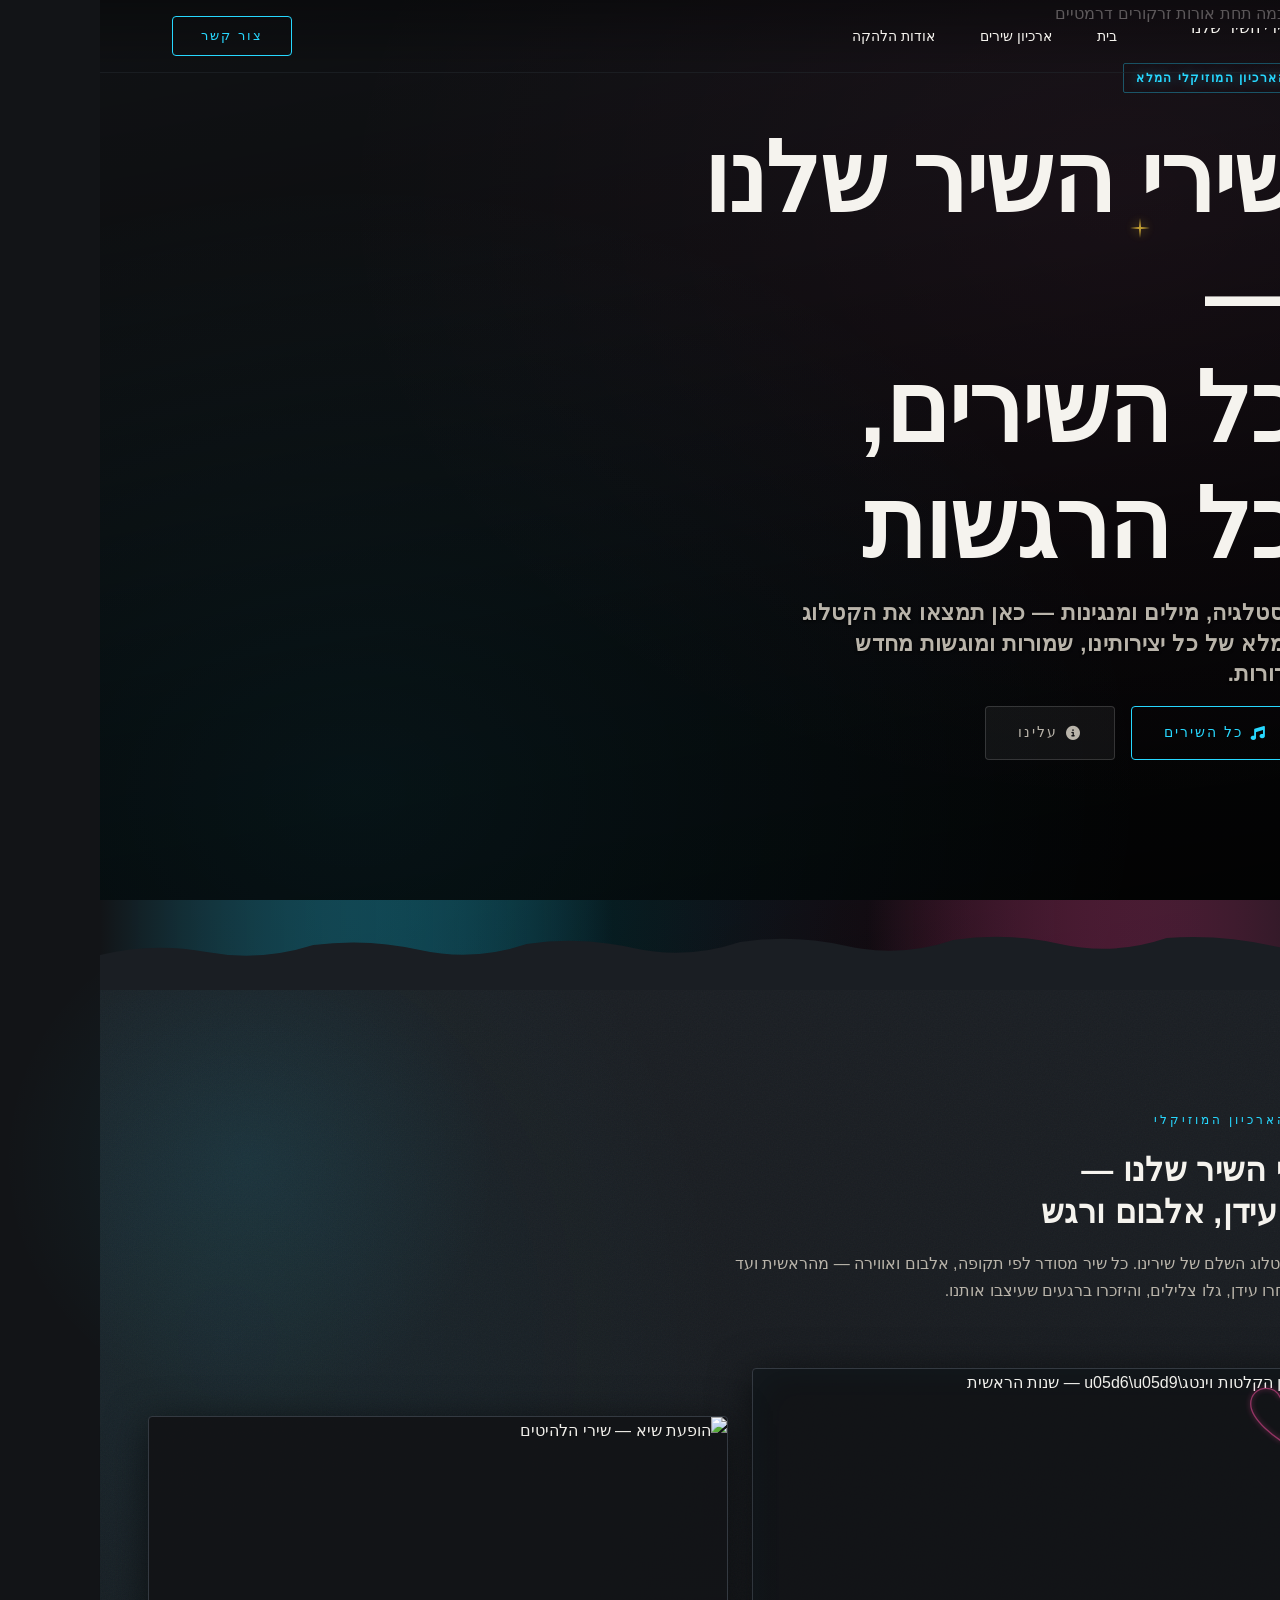
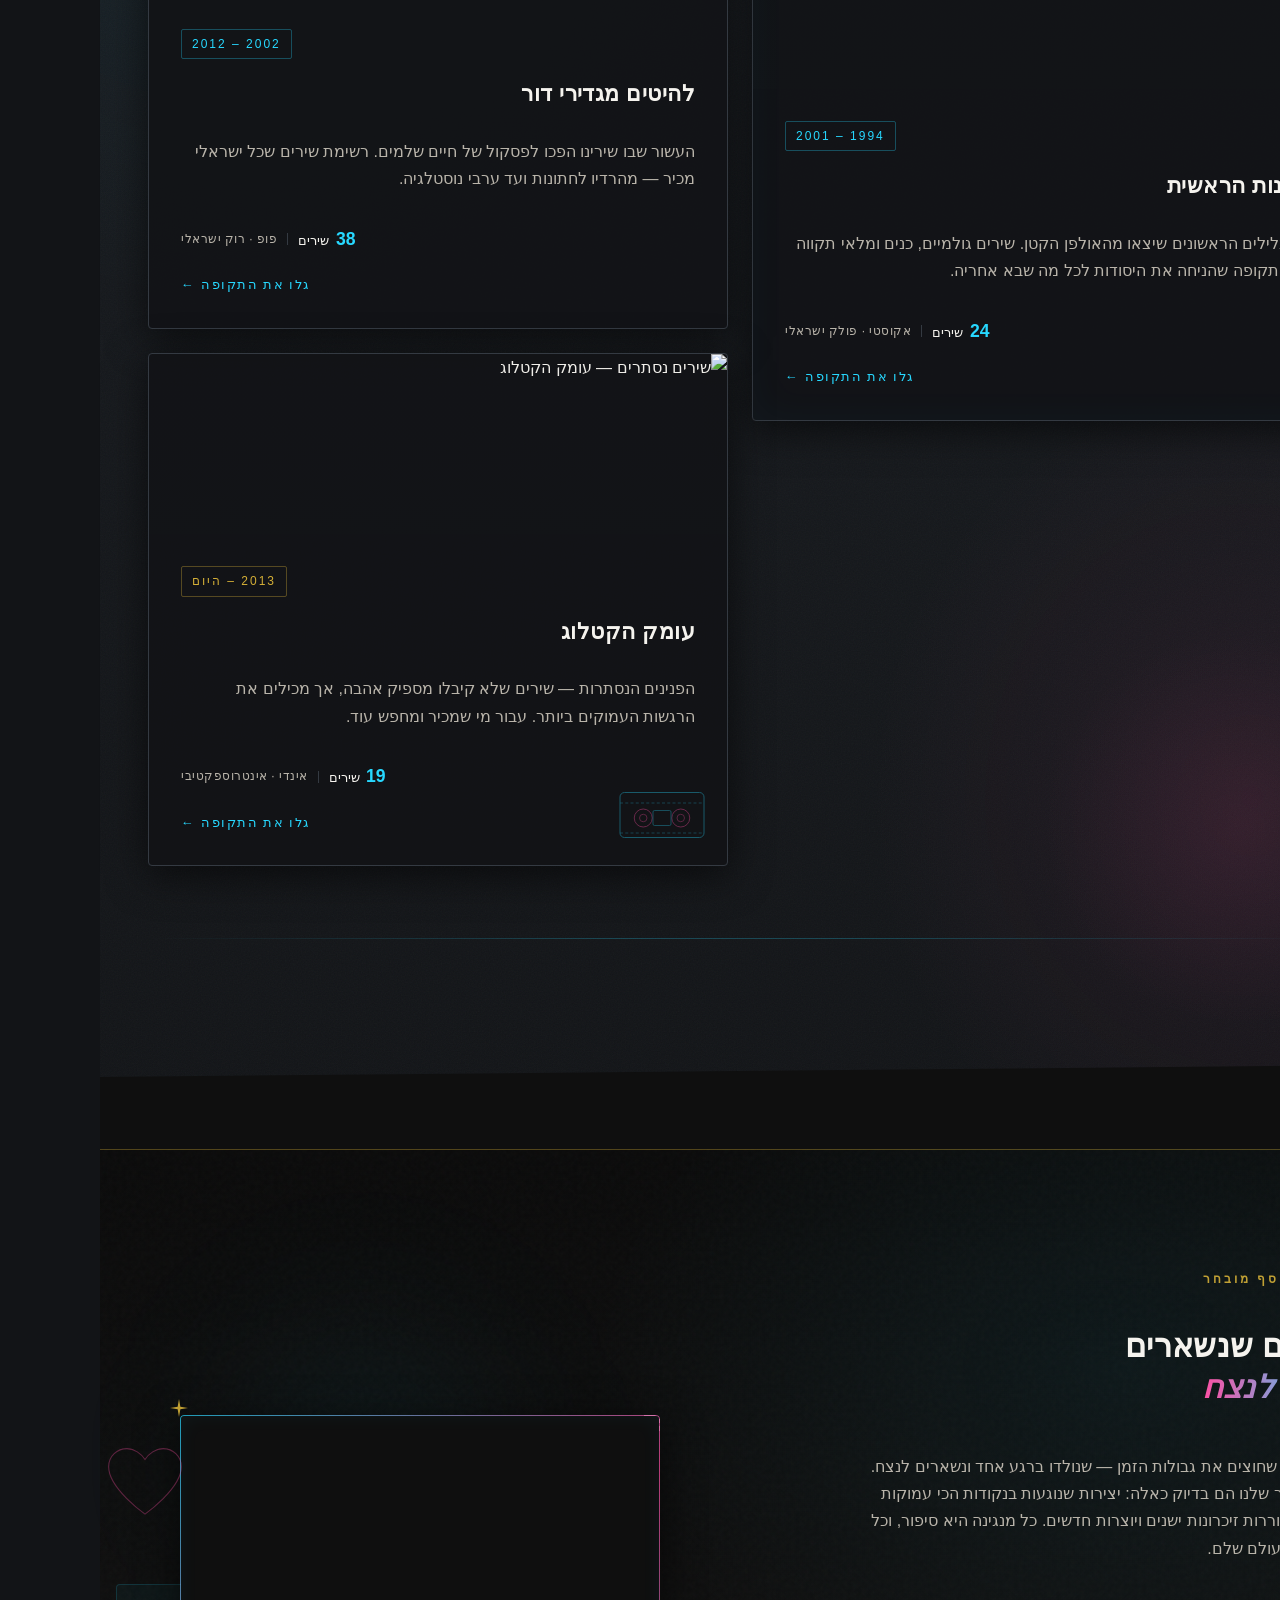
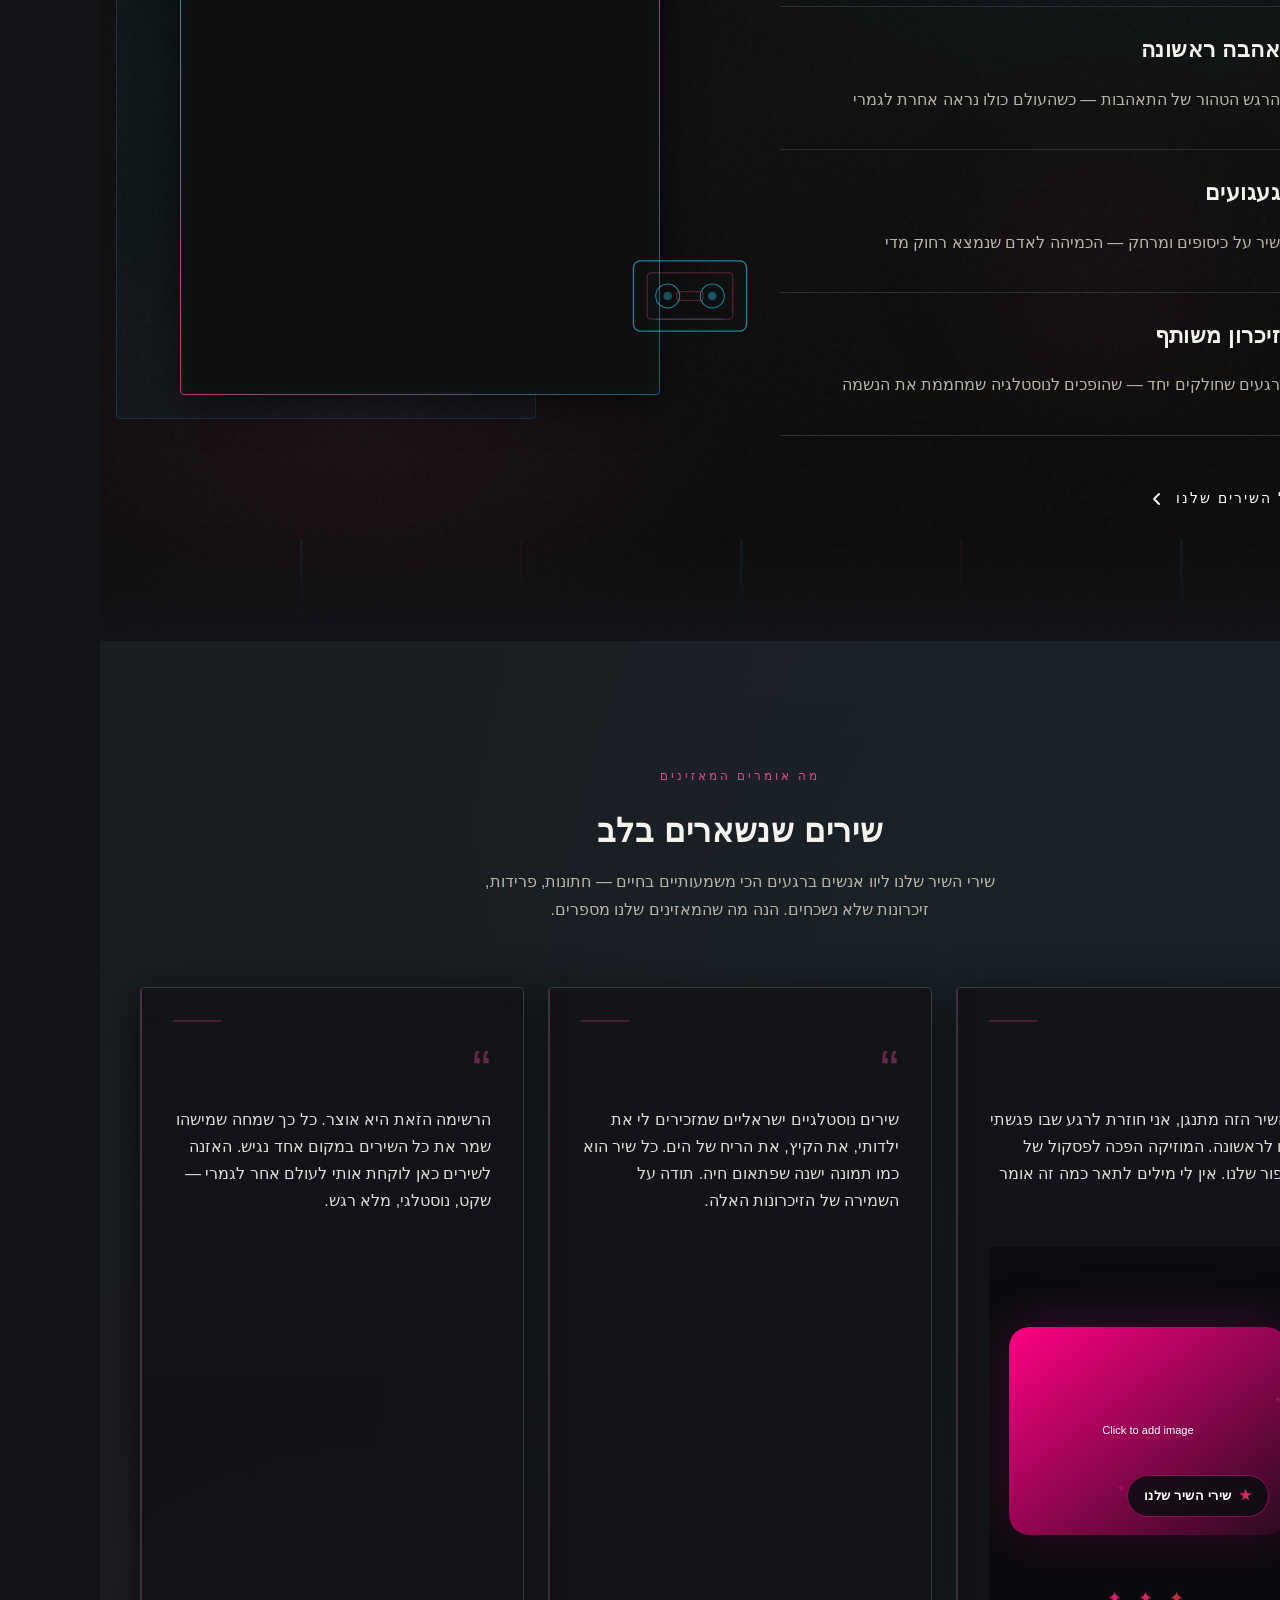
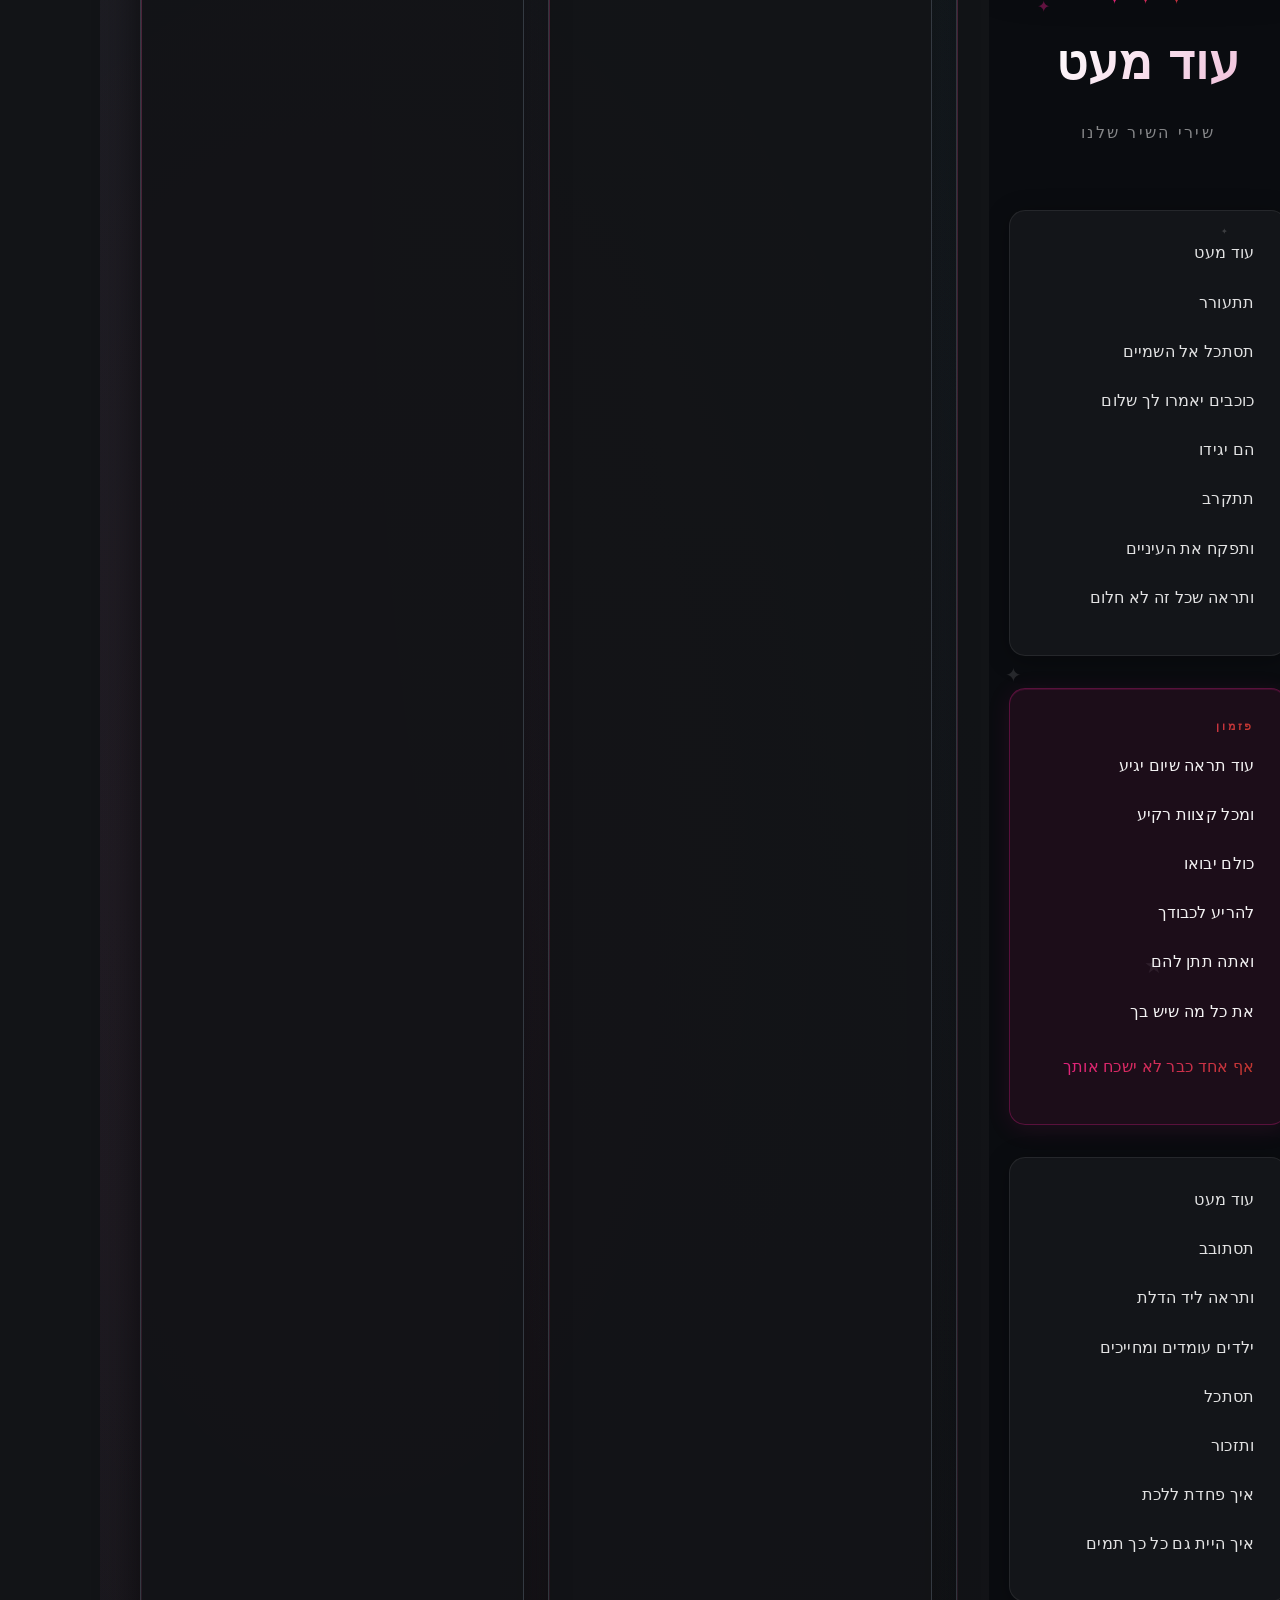
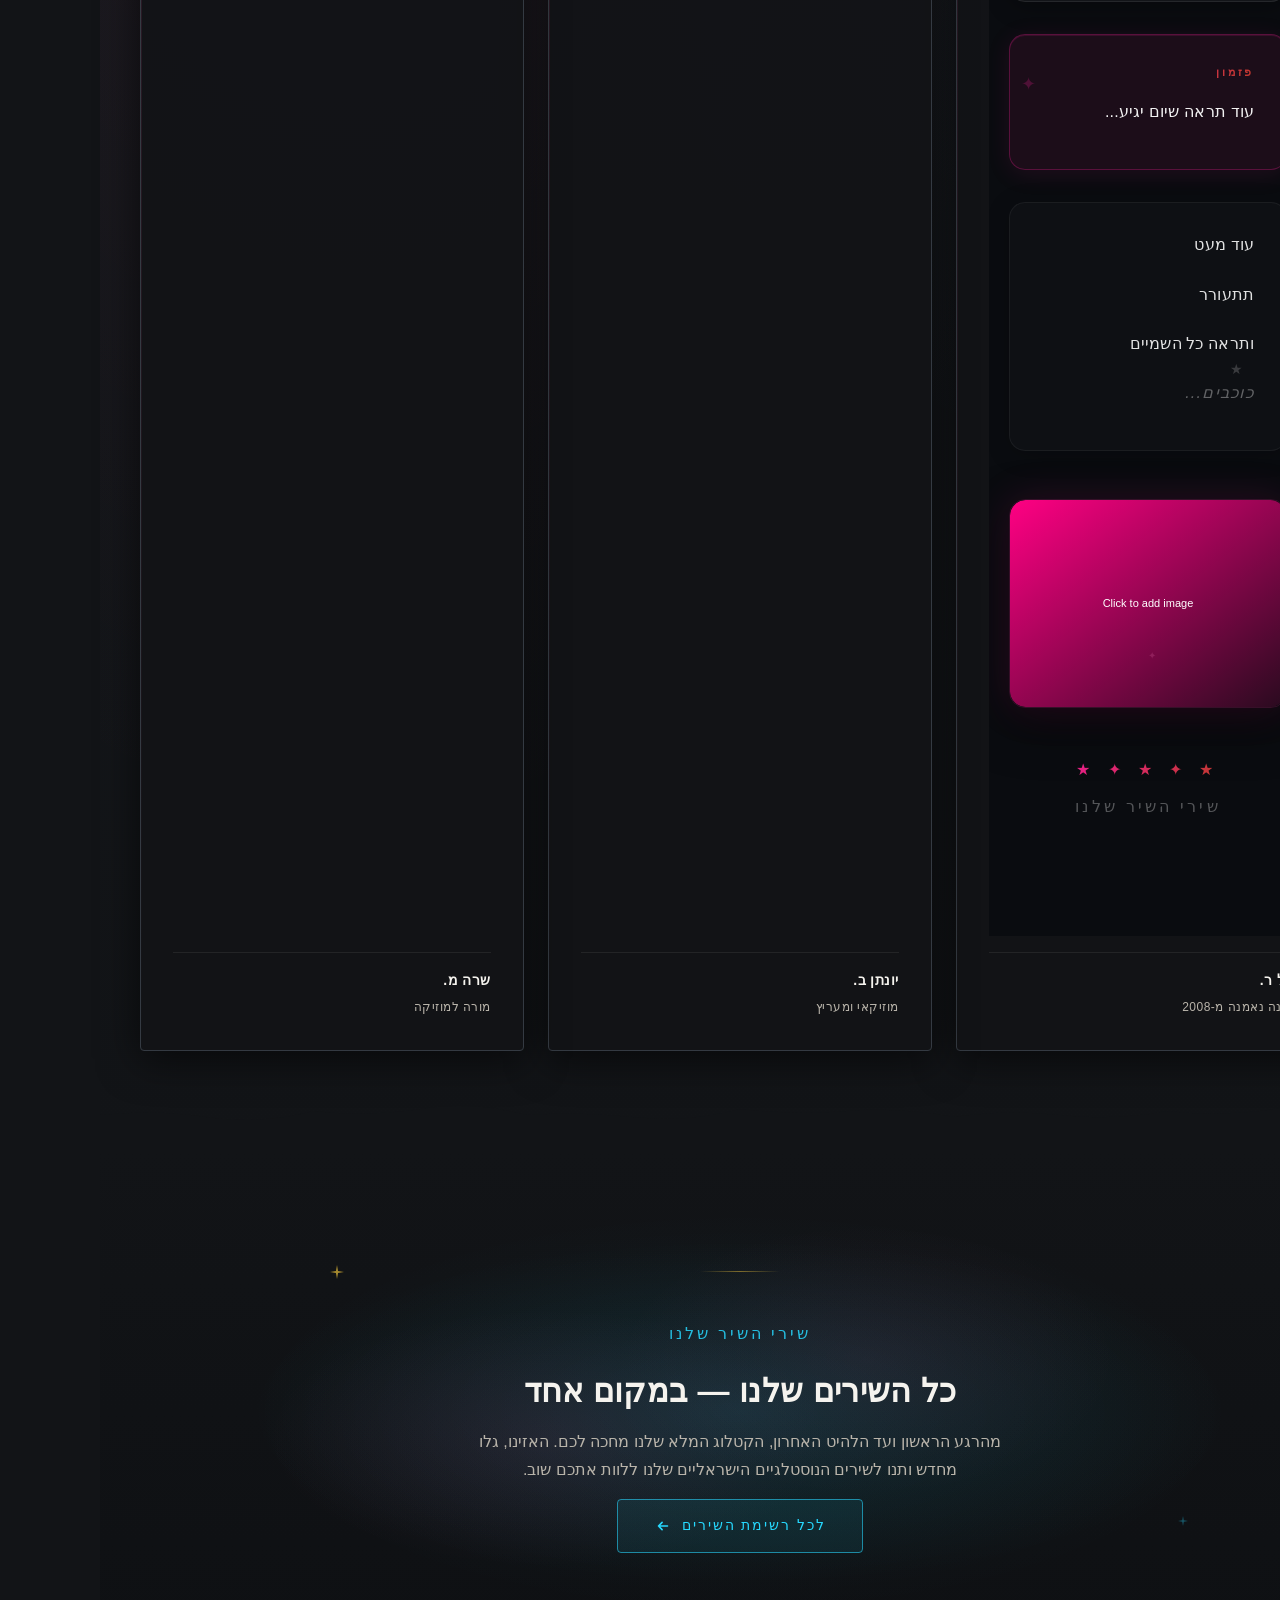
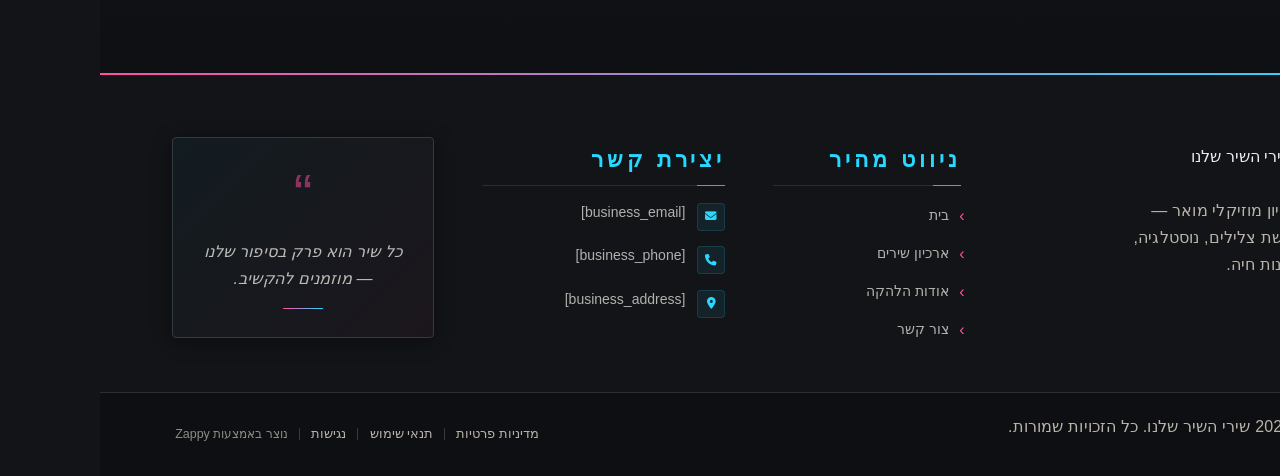
==== commit a026591b: "Incremental sync: 1 page(s) — update_text" ====
--- a/index.html
+++ b/index.html
@@ -1100,7 +1100,7 @@
         <div class="showcase-image-tile">
           <!-- Neon edge highlight border -->
           <div class="showcase-image-neon-border" aria-hidden="true"></div>
-          <img data-placeholder="index-showcase-image-1" data-context="Moody cinematic album cover art for an Israeli music band — a close-up of a vinyl record or music sheet bathed in dramatic neon cyan and magenta light against deep darkness, with soft golden bokeh in the background. Monochrome treatment with neon edge glow. Emotional, nostalgic, premium music archive aesthetic." width="540" height="620" src="/assets/site-index-showcase-image-1.webp" alt="עטיפת אלבום — שירי השיר שלנו" data-element-type="image" data-element-id="img-1778515585159-600yxal3j" >
+          <img data-placeholder="index-showcase-image-1" data-context="Moody cinematic album cover art for an Israeli music band — a close-up of a vinyl record or music sheet bathed in dramatic neon cyan and magenta light against deep darkness, with soft golden bokeh in the background. Monochrome treatment with neon edge glow. Emotional, nostalgic, premium music archive aesthetic." width="540" height="620" src="/assets/site-index-showcase-image-1.webp" alt="עטיפת אלבום — שירי השיר שלנו" data-element-type="image" data-element-id="img-1778515585159-600yxal3j" style="">
           <!-- Image overlay gradient -->
           <div class="showcase-image-overlay" aria-hidden="true"></div>
         </div>
@@ -1185,7 +1185,7 @@
 
     <!-- Hero Image -->
     <div class="song-lyrics-hero-img-wrap">
-      <img src="data:image/svg+xml,%3Csvg xmlns=%27http://www.w3.org/2000/svg%27 width=%27400%27 height=%27300%27%3E%3Cdefs%3E%3ClinearGradient id=%27grad%27 x1=%270%25%27 y1=%270%25%27 x2=%27100%25%27 y2=%27100%25%27%3E%3Cstop offset=%270%25%27 style=%27stop-color:%23FF0083;stop-opacity:1%27 /%3E%3Cstop offset=%27100%25%27 style=%27stop-color:%23FF008320;stop-opacity:1%27 /%3E%3C/linearGradient%3E%3C/defs%3E%3Crect width=%27100%25%27 height=%27100%25%27 fill=%27url(%23grad)%27/%3E%3Ctext x=%2750%25%27 y=%2750%25%27 font-family=%27Arial, sans-serif%27 font-size=%2716%27 fill=%27white%27 text-anchor=%27middle%27 dy=%27.3em%27 font-weight=%27500%27%3EClick%20to%20add%20image%3C/text%3E%3C/svg%3E" alt="ילד מסתכל אל השמיים המלאים בכוכבים" class="song-lyrics-hero-img" data-placeholder="song-hero-1" data-context="A child standing outside at night looking up at a glowing starry sky, magical dreamy atmosphere, soft warm light, hopeful and inspiring mood">
+      <img src="data:image/svg+xml,%3Csvg xmlns=%27http://www.w3.org/2000/svg%27 width=%27400%27 height=%27300%27%3E%3Cdefs%3E%3ClinearGradient id=%27grad%27 x1=%270%25%27 y1=%270%25%27 x2=%27100%25%27 y2=%27100%25%27%3E%3Cstop offset=%270%25%27 style=%27stop-color:%23FF0083;stop-opacity:1%27 /%3E%3Cstop offset=%27100%25%27 style=%27stop-color:%23FF008320;stop-opacity:1%27 /%3E%3C/linearGradient%3E%3C/defs%3E%3Crect width=%27100%25%27 height=%27100%25%27 fill=%27url(%23grad)%27/%3E%3Ctext x=%2750%25%27 y=%2750%25%27 font-family=%27Arial, sans-serif%27 font-size=%2716%27 fill=%27white%27 text-anchor=%27middle%27 dy=%27.3em%27 font-weight=%27500%27%3EClick%20to%20add%20image%3C/text%3E%3C/svg%3E" alt="ילד מסתכל אל השמיים המלאים בכוכבים" class="song-lyrics-hero-img" data-placeholder="song-hero-1" data-context="A child standing outside at night looking up at a glowing starry sky, magical dreamy atmosphere, soft warm light, hopeful and inspiring mood" data-zappy-editable-image="true">
       <div class="song-lyrics-hero-badge" aria-hidden="true">
         <span class="song-lyrics-hero-badge-icon">★</span>
         <span>שירי השיר שלנו</span>
@@ -1256,7 +1256,7 @@
 
     <!-- Bottom Image -->
     <div class="song-lyrics-bottom-img-wrap">
-      <img src="data:image/svg+xml,%3Csvg xmlns=%27http://www.w3.org/2000/svg%27 width=%27400%27 height=%27300%27%3E%3Cdefs%3E%3ClinearGradient id=%27grad%27 x1=%270%25%27 y1=%270%25%27 x2=%27100%25%27 y2=%27100%25%27%3E%3Cstop offset=%270%25%27 style=%27stop-color:%23FF0083;stop-opacity:1%27 /%3E%3Cstop offset=%27100%25%27 style=%27stop-color:%23FF008320;stop-opacity:1%27 /%3E%3C/linearGradient%3E%3C/defs%3E%3Crect width=%27100%25%27 height=%27100%25%27 fill=%27url(%23grad)%27/%3E%3Ctext x=%2750%25%27 y=%2750%25%27 font-family=%27Arial, sans-serif%27 font-size=%2716%27 fill=%27white%27 text-anchor=%27middle%27 dy=%27.3em%27 font-weight=%27500%27%3EClick%20to%20add%20image%3C/text%3E%3C/svg%3E" alt="ילדים עומדים ומחייכים ליד דלת, אור חם ומזמין" class="song-lyrics-bottom-img" data-placeholder="song-bottom-1" data-context="Happy smiling children standing by a doorway in warm golden light, joyful and innocent, soft focus, heartwarming scene">
+      <img src="data:image/svg+xml,%3Csvg xmlns=%27http://www.w3.org/2000/svg%27 width=%27400%27 height=%27300%27%3E%3Cdefs%3E%3ClinearGradient id=%27grad%27 x1=%270%25%27 y1=%270%25%27 x2=%27100%25%27 y2=%27100%25%27%3E%3Cstop offset=%270%25%27 style=%27stop-color:%23FF0083;stop-opacity:1%27 /%3E%3Cstop offset=%27100%25%27 style=%27stop-color:%23FF008320;stop-opacity:1%27 /%3E%3C/linearGradient%3E%3C/defs%3E%3Crect width=%27100%25%27 height=%27100%25%27 fill=%27url(%23grad)%27/%3E%3Ctext x=%2750%25%27 y=%2750%25%27 font-family=%27Arial, sans-serif%27 font-size=%2716%27 fill=%27white%27 text-anchor=%27middle%27 dy=%27.3em%27 font-weight=%27500%27%3EClick%20to%20add%20image%3C/text%3E%3C/svg%3E" alt="ילדים עומדים ומחייכים ליד דלת, אור חם ומזמין" class="song-lyrics-bottom-img" data-placeholder="song-bottom-1" data-context="Happy smiling children standing by a doorway in warm golden light, joyful and innocent, soft focus, heartwarming scene" data-zappy-editable-image="true">
     </div>
 
     <!-- Footer Decoration -->
@@ -1361,7 +1361,7 @@
         <!-- Column 1: Company Info -->
         <div class="footer-col footer-col--brand">
           <div class="footer-logo-wrap">
-            <img src="/assets/logo.webp" alt="שירי השיר שלנו" class="logo">
+            <img src="/assets/logo.webp" alt="שירי השיר שלנו" class="logo" data-element-type="image" data-element-id="img-1778515839040-evv1dtn98" data-zappy-footer-image="true" style="">
           </div>
           <p class="footer-tagline">ארכיון מוזיקלי מואר —<br>מורשת צלילים, נוסטלגיה, ואמנות חיה.</p>
           <div class="footer-social">
@@ -1385,25 +1385,21 @@
         <!-- Column 3: Contact -->
         <div class="footer-col">
           <h3 class="footer-heading">יצירת קשר</h3>
-          <ul class="footer-contact">
-            <li>
-              <span class="contact-icon"><i class="fas fa-envelope"></i></span>
+          <ul class="footer-contact" style=""><li>
+              <span class="contact-icon"><i class="fas fa-envelope" style="cursor: pointer;"></i></span>
               <span class="contact-text"><a href="mailto:[business_email]">[business_email]</a></span>
-            </li>
-            <li>
-              <span class="contact-icon"><i class="fas fa-phone"></i></span>
+            </li><li>
+              <span class="contact-icon"><i class="fas fa-phone" style="cursor: pointer;"></i></span>
               <span class="contact-text"><a href="tel:[business_phone]">[business_phone]</a></span>
-            </li>
-            <li><a href="/"><span class="contact-icon"><i class="fas fa-map-marker-alt"></i></span>
-              <span class="contact-text">[business_address]</span></a></li>
-          </ul>
+            </li><li><a href="/"><span class="contact-icon"><i class="fas fa-map-marker-alt" style="cursor: pointer;"></i></span>
+              <span class="contact-text">[business_address]</span></a></li></ul>
         </div>
 
         <!-- Column 4: Decorative / Brand Quote -->
         <div class="footer-col footer-col--quote">
           <div class="footer-quote-block">
-            <span class="footer-quote-mark">“</span>
-            <p class="footer-quote-text">כל שיר הוא פרק בסיפור שלנו — מוזמנים להקשיב.</p>
+            <p class="zappy-editable"><span class="footer-quote-mark">“</span>
+            </p><p class="footer-quote-text">כל שיר הוא פרק בסיפור שלנו — מוזמנים להקשיב.</p>
             <span class="footer-accent-line"></span>
           </div>
         </div>
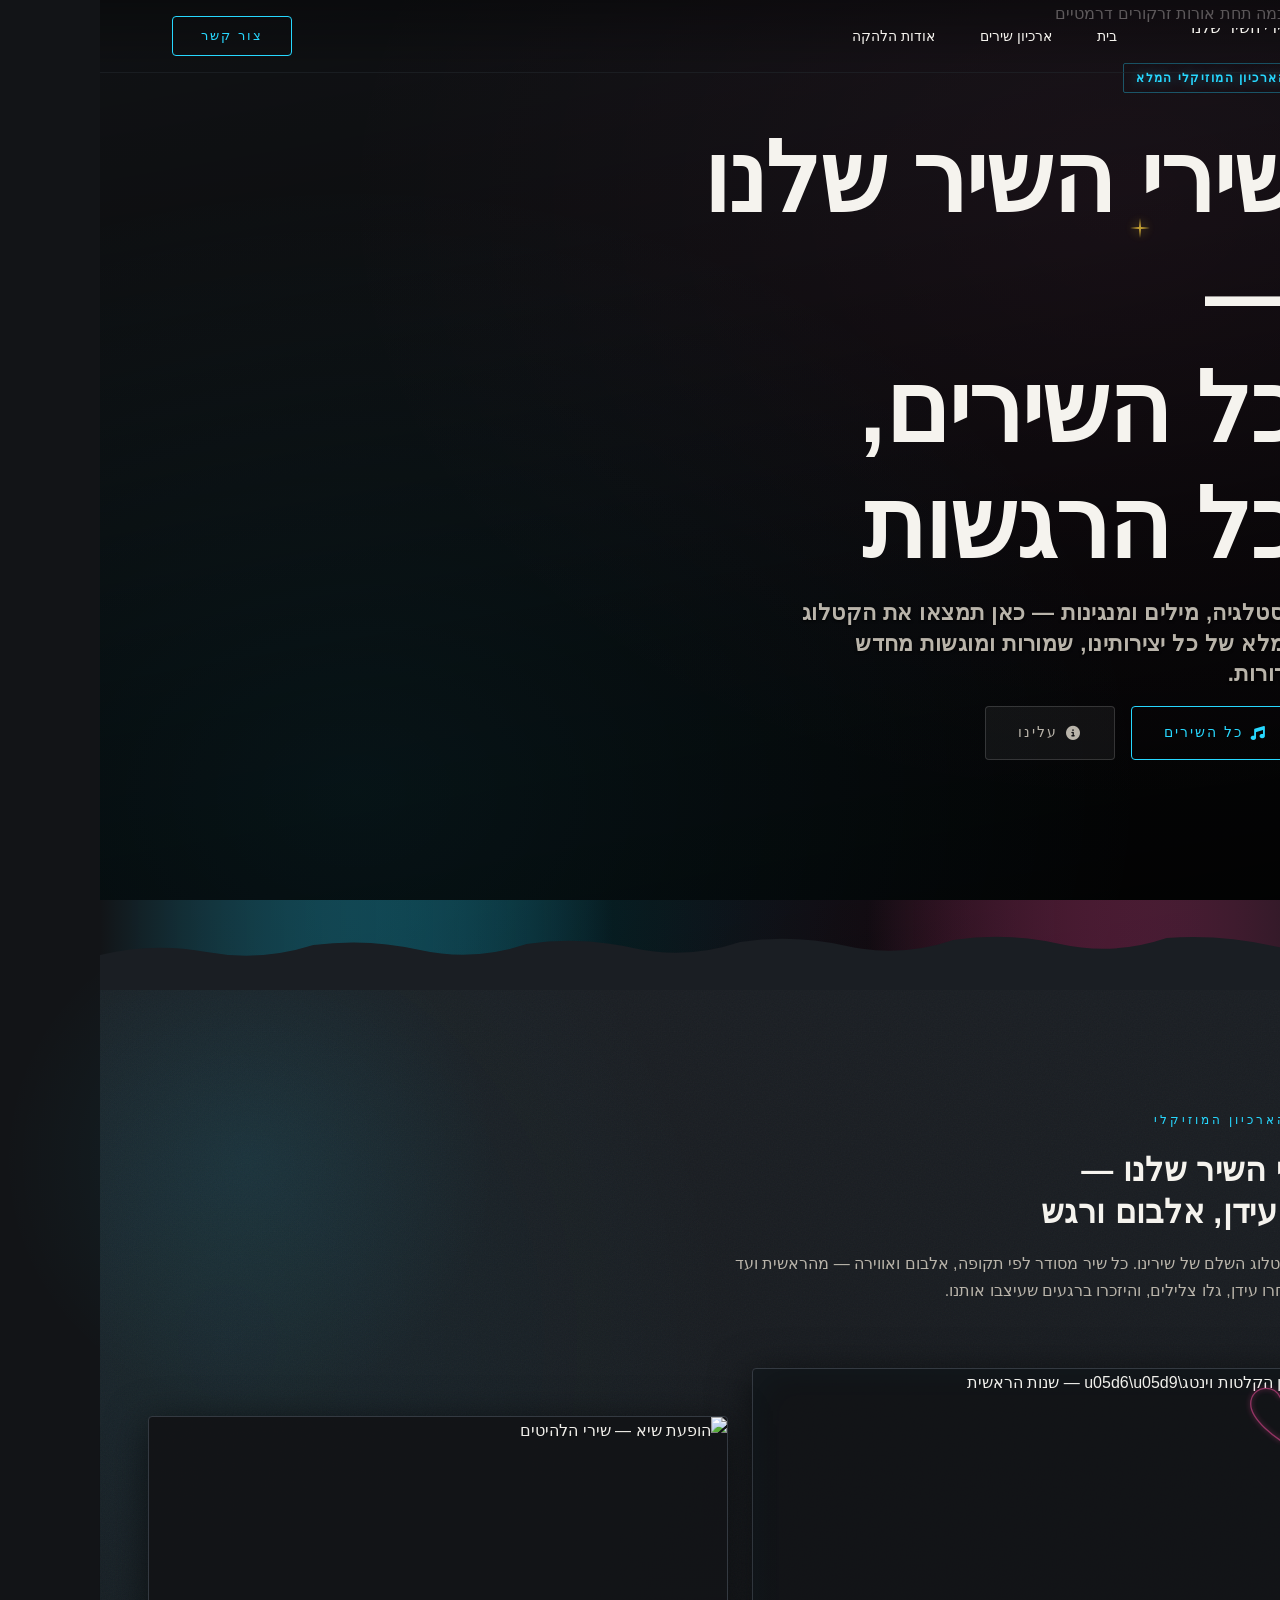
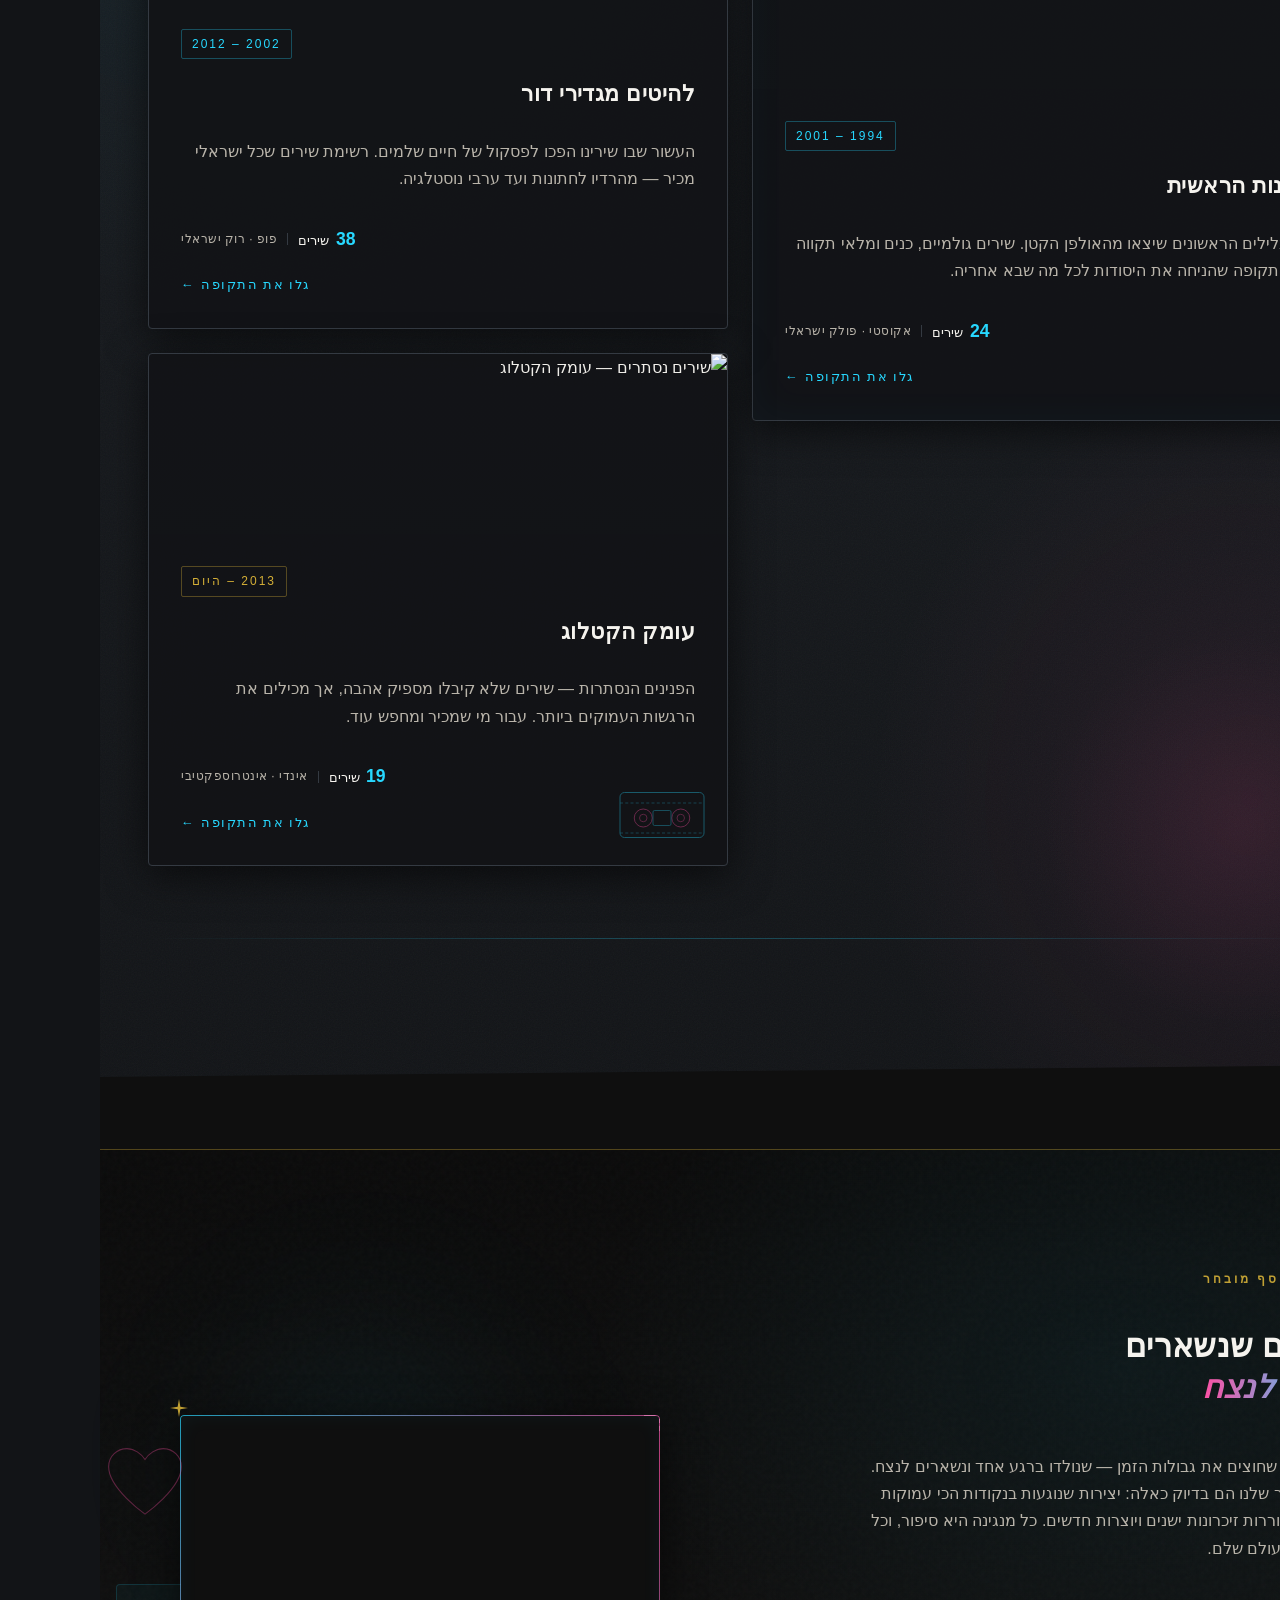
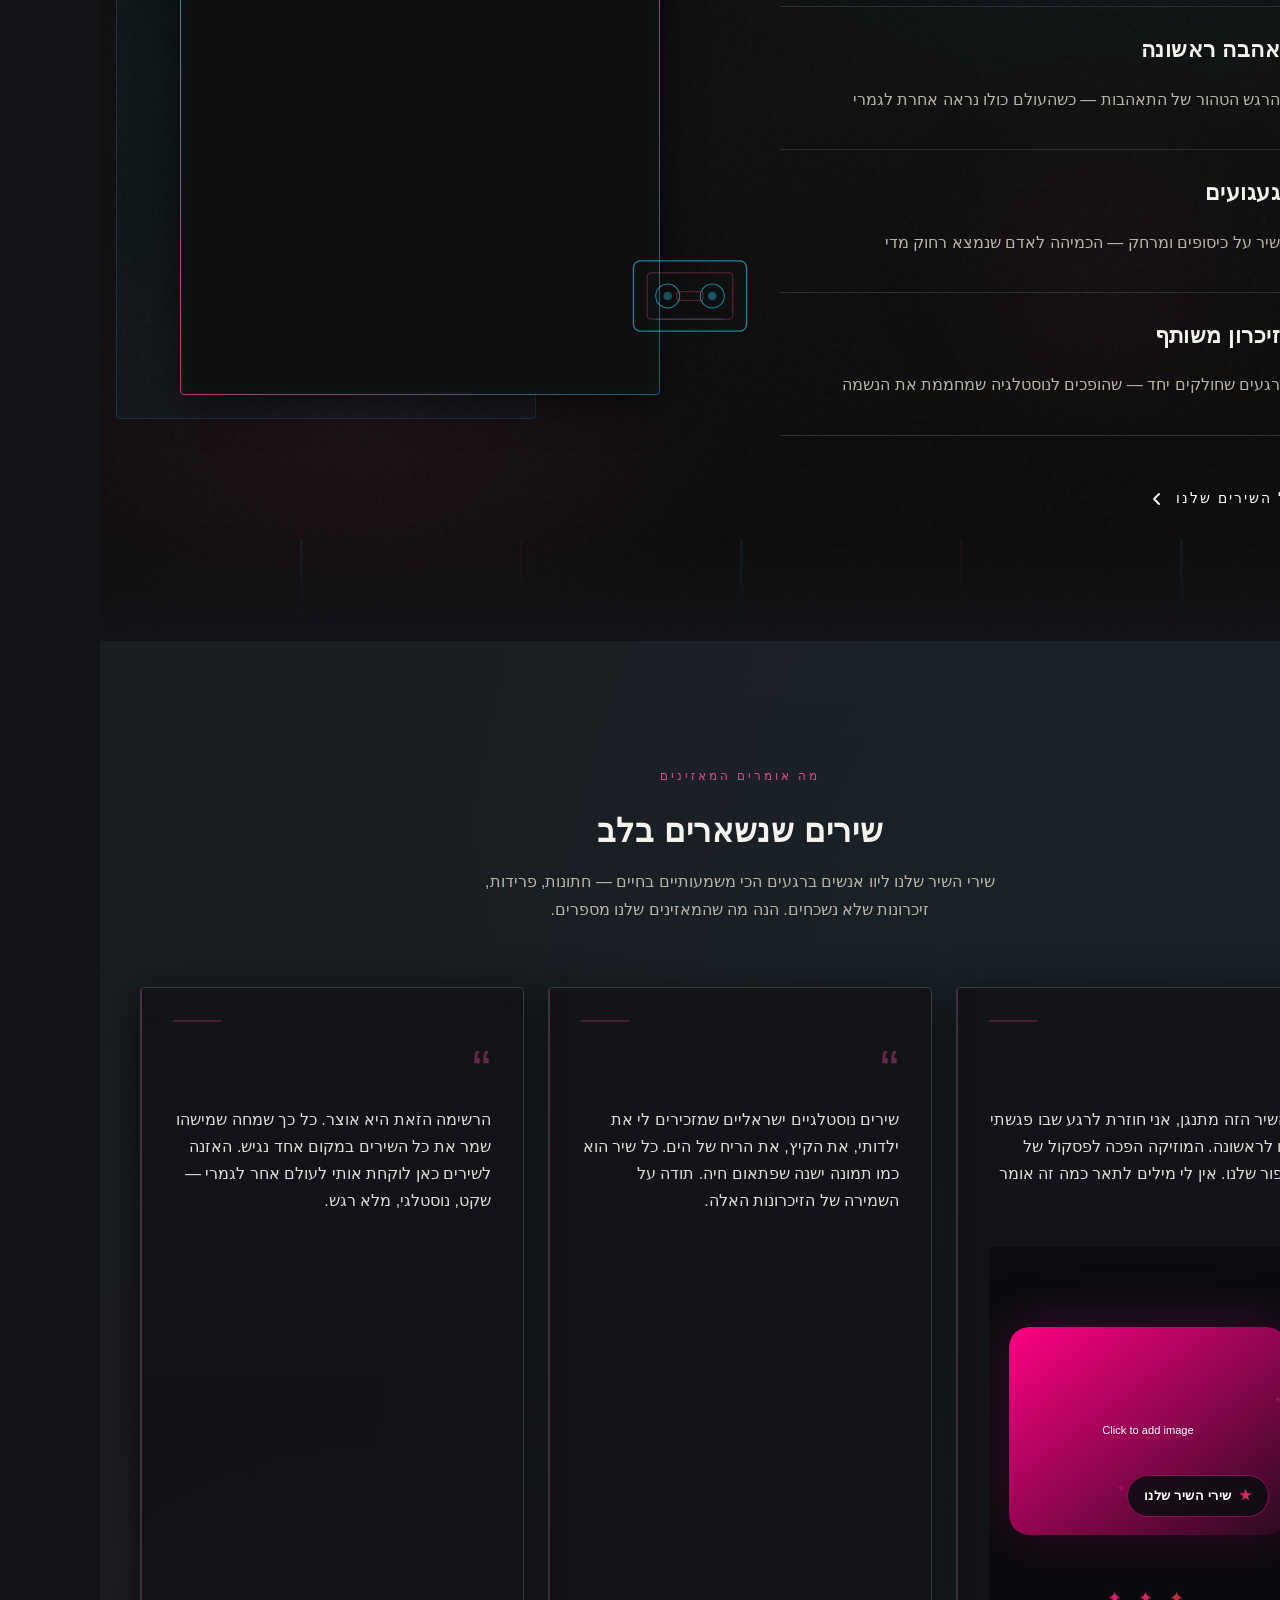
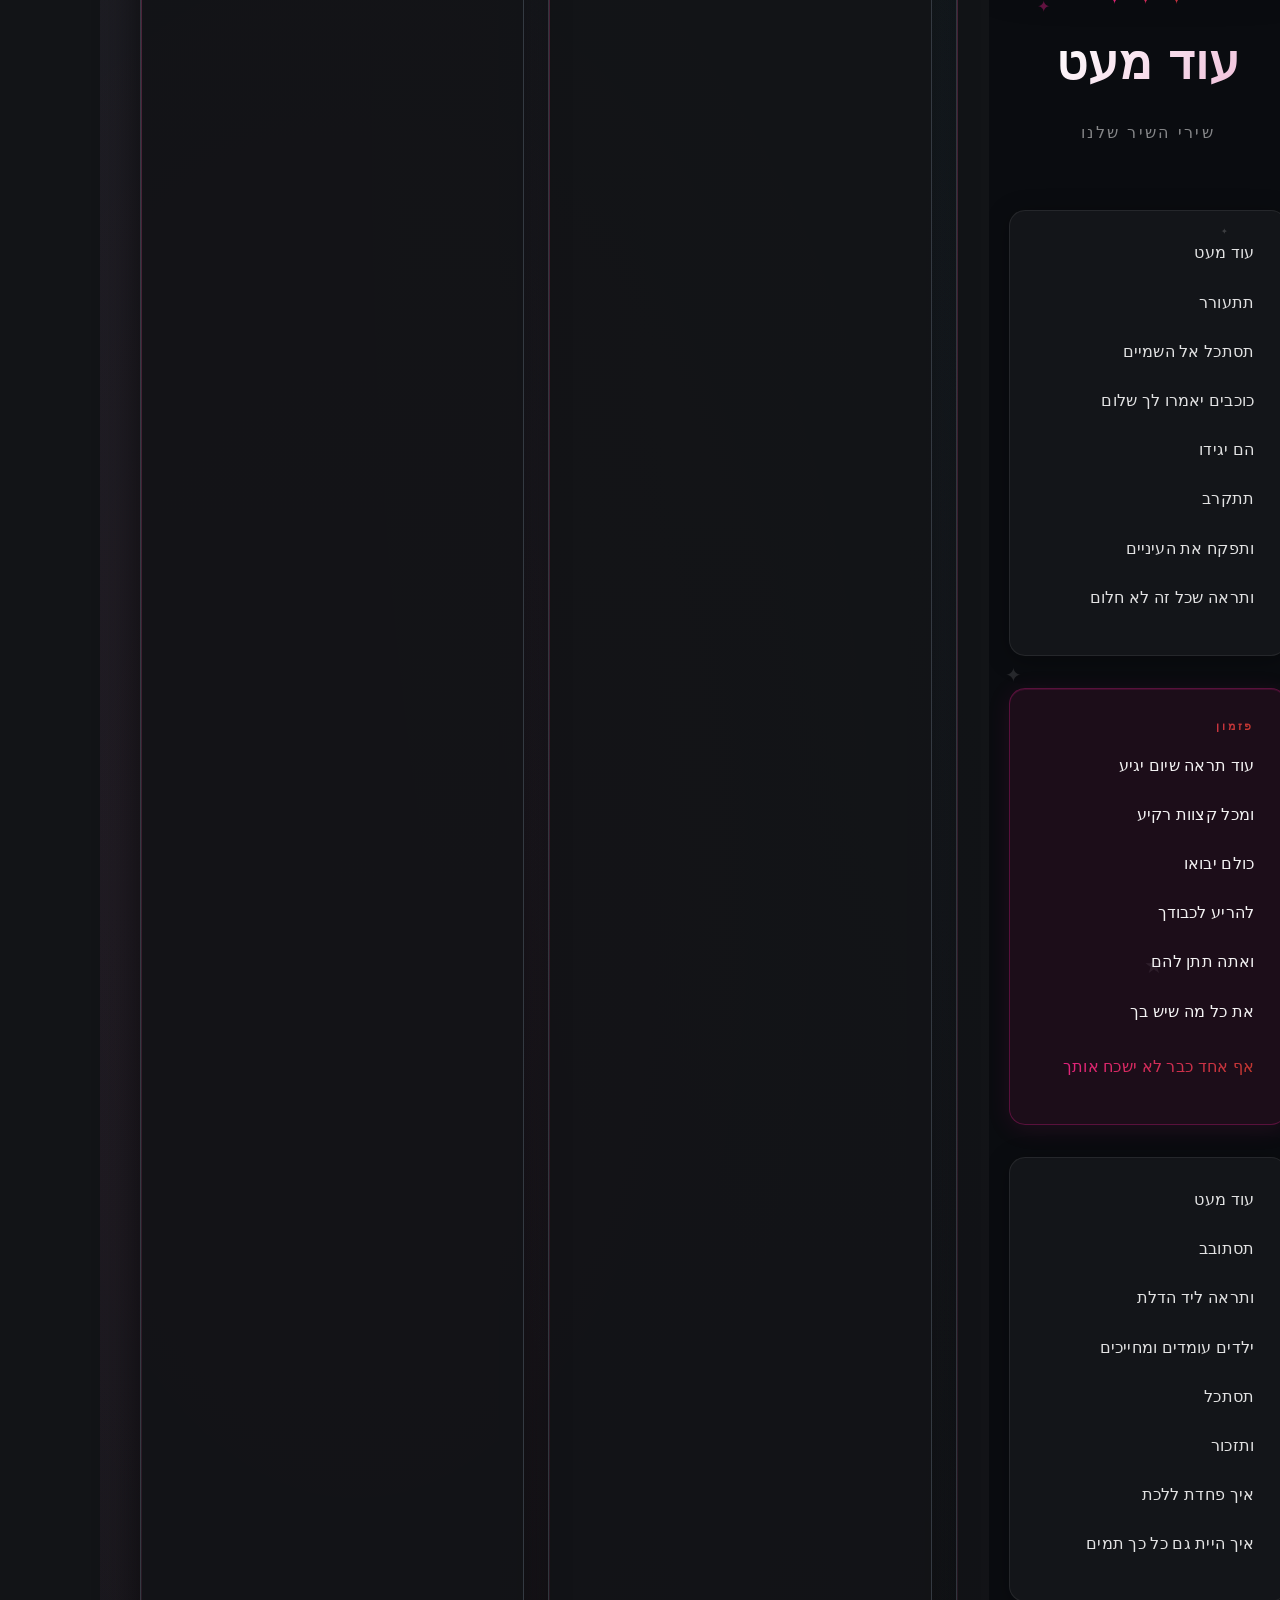
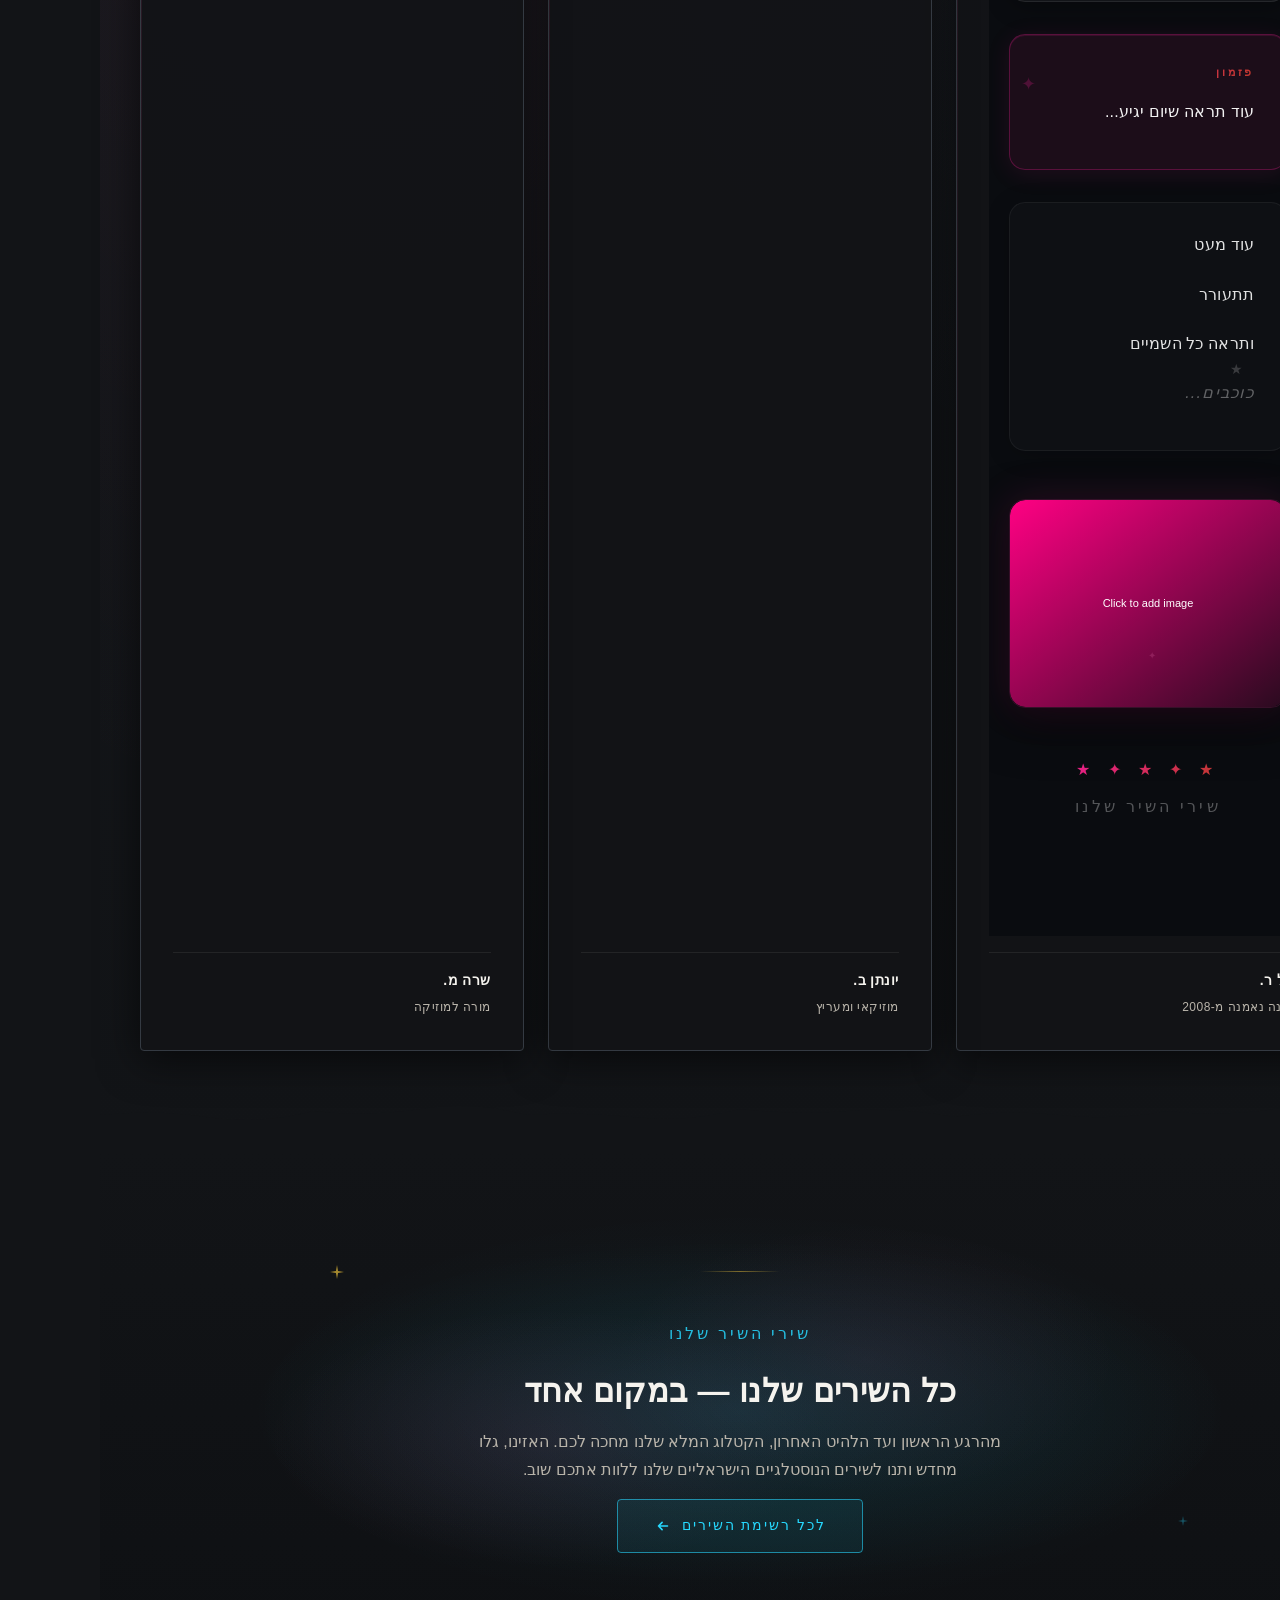
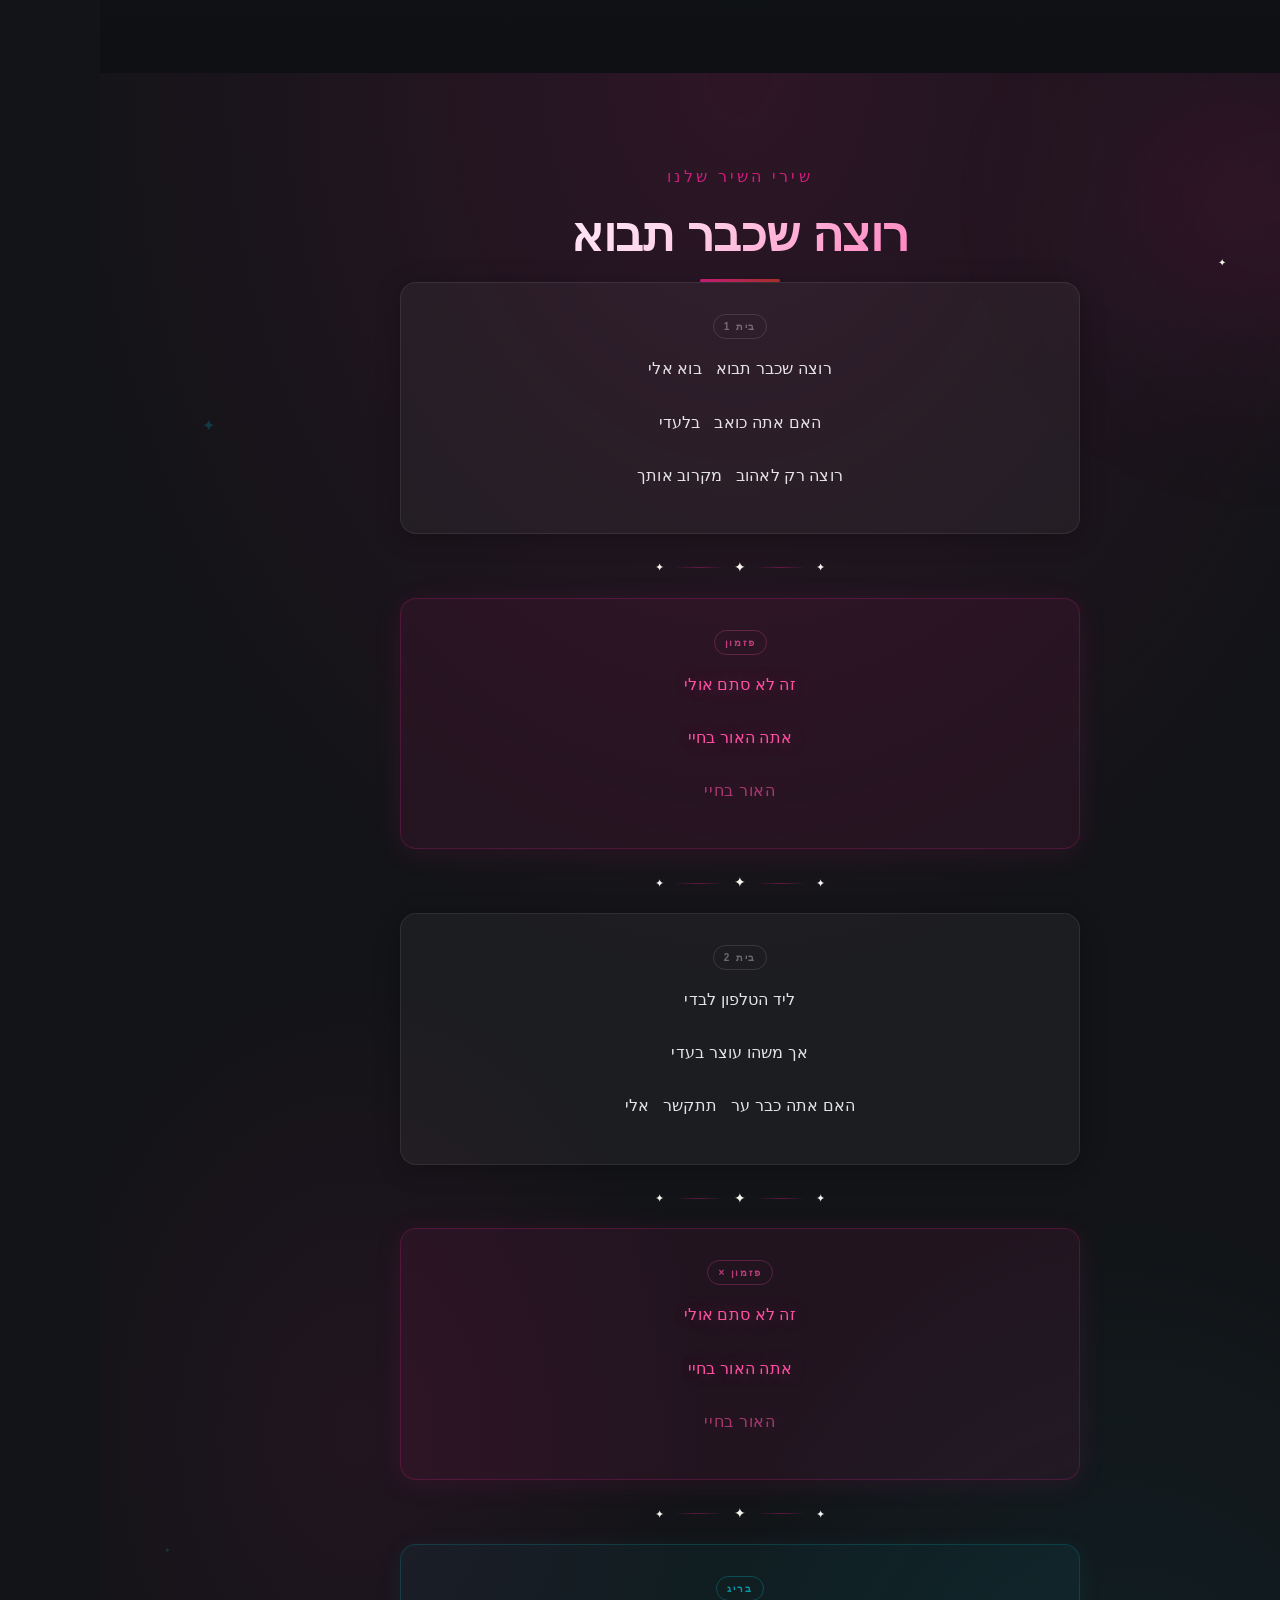
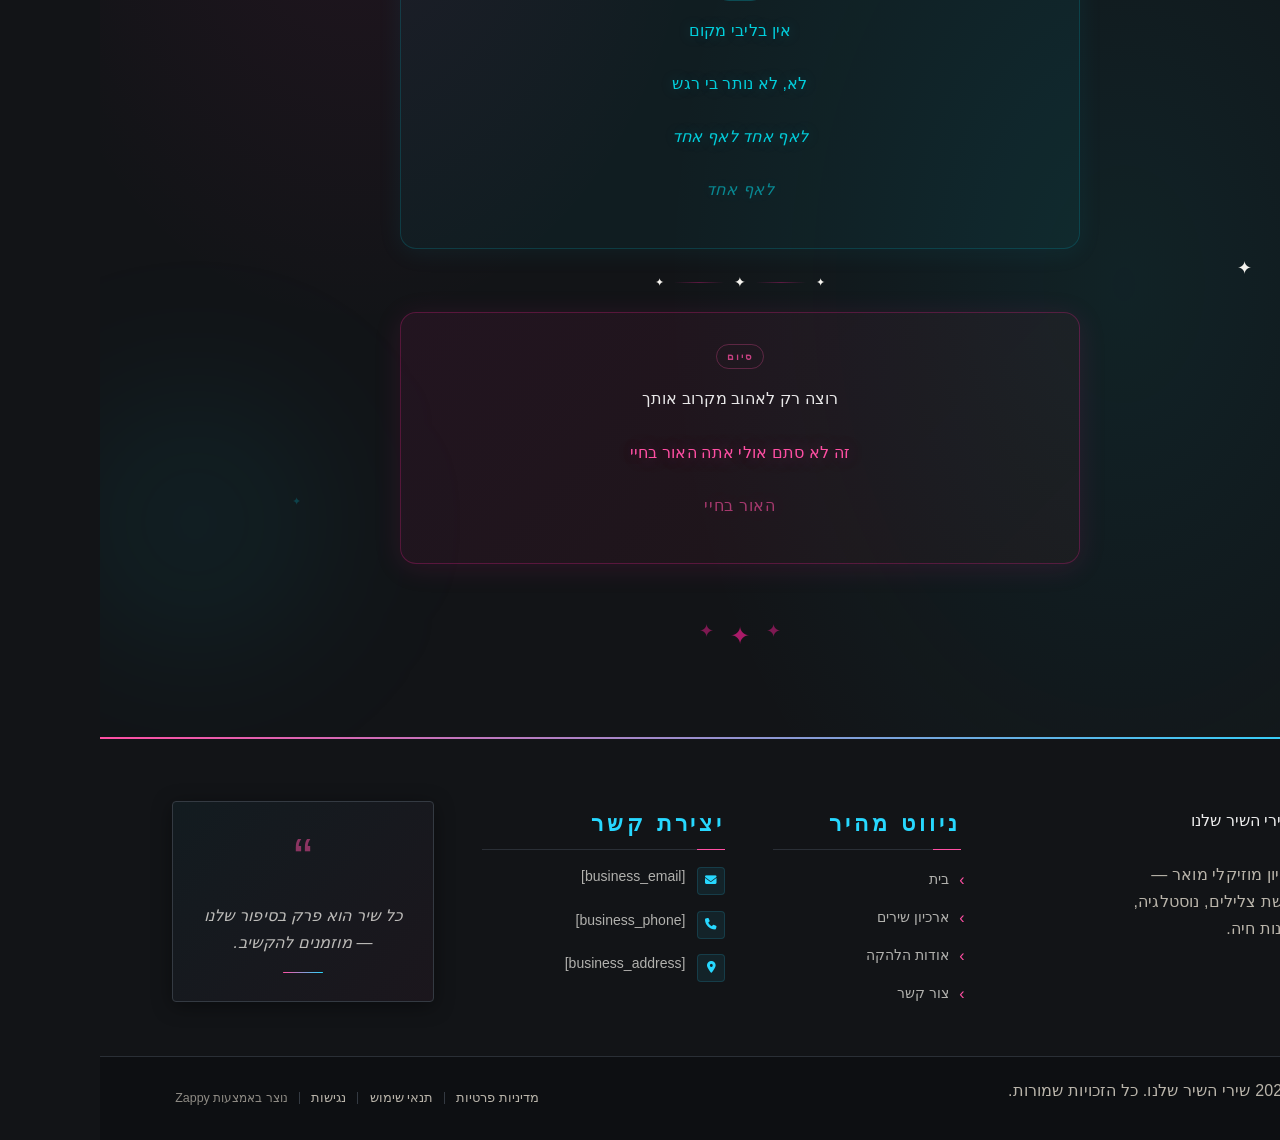
==== commit 724aa22f: "Background sync: Progressive GitHub Sync" ====
--- a/index.html
+++ b/index.html
@@ -1100,7 +1100,7 @@
         <div class="showcase-image-tile">
           <!-- Neon edge highlight border -->
           <div class="showcase-image-neon-border" aria-hidden="true"></div>
-          <img data-placeholder="index-showcase-image-1" data-context="Moody cinematic album cover art for an Israeli music band — a close-up of a vinyl record or music sheet bathed in dramatic neon cyan and magenta light against deep darkness, with soft golden bokeh in the background. Monochrome treatment with neon edge glow. Emotional, nostalgic, premium music archive aesthetic." width="540" height="620" src="/assets/site-index-showcase-image-1.webp" alt="עטיפת אלבום — שירי השיר שלנו" data-element-type="image" data-element-id="img-1778515585159-600yxal3j" style="">
+          <img data-placeholder="index-showcase-image-1" data-context="Moody cinematic album cover art for an Israeli music band — a close-up of a vinyl record or music sheet bathed in dramatic neon cyan and magenta light against deep darkness, with soft golden bokeh in the background. Monochrome treatment with neon edge glow. Emotional, nostalgic, premium music archive aesthetic." width="540" height="620" src="/assets/site-index-showcase-image-1.webp" alt="עטיפת אלבום — שירי השיר שלנו" data-element-type="image" data-element-id="img-1778515585159-600yxal3j" >
           <!-- Image overlay gradient -->
           <div class="showcase-image-overlay" aria-hidden="true"></div>
         </div>
@@ -1185,7 +1185,7 @@
 
     <!-- Hero Image -->
     <div class="song-lyrics-hero-img-wrap">
-      <img src="data:image/svg+xml,%3Csvg xmlns=%27http://www.w3.org/2000/svg%27 width=%27400%27 height=%27300%27%3E%3Cdefs%3E%3ClinearGradient id=%27grad%27 x1=%270%25%27 y1=%270%25%27 x2=%27100%25%27 y2=%27100%25%27%3E%3Cstop offset=%270%25%27 style=%27stop-color:%23FF0083;stop-opacity:1%27 /%3E%3Cstop offset=%27100%25%27 style=%27stop-color:%23FF008320;stop-opacity:1%27 /%3E%3C/linearGradient%3E%3C/defs%3E%3Crect width=%27100%25%27 height=%27100%25%27 fill=%27url(%23grad)%27/%3E%3Ctext x=%2750%25%27 y=%2750%25%27 font-family=%27Arial, sans-serif%27 font-size=%2716%27 fill=%27white%27 text-anchor=%27middle%27 dy=%27.3em%27 font-weight=%27500%27%3EClick%20to%20add%20image%3C/text%3E%3C/svg%3E" alt="ילד מסתכל אל השמיים המלאים בכוכבים" class="song-lyrics-hero-img" data-placeholder="song-hero-1" data-context="A child standing outside at night looking up at a glowing starry sky, magical dreamy atmosphere, soft warm light, hopeful and inspiring mood" data-zappy-editable-image="true">
+      <img src="data:image/svg+xml,%3Csvg xmlns=%27http://www.w3.org/2000/svg%27 width=%27400%27 height=%27300%27%3E%3Cdefs%3E%3ClinearGradient id=%27grad%27 x1=%270%25%27 y1=%270%25%27 x2=%27100%25%27 y2=%27100%25%27%3E%3Cstop offset=%270%25%27 style=%27stop-color:%23FF0083;stop-opacity:1%27 /%3E%3Cstop offset=%27100%25%27 style=%27stop-color:%23FF008320;stop-opacity:1%27 /%3E%3C/linearGradient%3E%3C/defs%3E%3Crect width=%27100%25%27 height=%27100%25%27 fill=%27url(%23grad)%27/%3E%3Ctext x=%2750%25%27 y=%2750%25%27 font-family=%27Arial, sans-serif%27 font-size=%2716%27 fill=%27white%27 text-anchor=%27middle%27 dy=%27.3em%27 font-weight=%27500%27%3EClick%20to%20add%20image%3C/text%3E%3C/svg%3E" alt="ילד מסתכל אל השמיים המלאים בכוכבים" class="song-lyrics-hero-img" data-placeholder="song-hero-1" data-context="A child standing outside at night looking up at a glowing starry sky, magical dreamy atmosphere, soft warm light, hopeful and inspiring mood">
       <div class="song-lyrics-hero-badge" aria-hidden="true">
         <span class="song-lyrics-hero-badge-icon">★</span>
         <span>שירי השיר שלנו</span>
@@ -1256,7 +1256,7 @@
 
     <!-- Bottom Image -->
     <div class="song-lyrics-bottom-img-wrap">
-      <img src="data:image/svg+xml,%3Csvg xmlns=%27http://www.w3.org/2000/svg%27 width=%27400%27 height=%27300%27%3E%3Cdefs%3E%3ClinearGradient id=%27grad%27 x1=%270%25%27 y1=%270%25%27 x2=%27100%25%27 y2=%27100%25%27%3E%3Cstop offset=%270%25%27 style=%27stop-color:%23FF0083;stop-opacity:1%27 /%3E%3Cstop offset=%27100%25%27 style=%27stop-color:%23FF008320;stop-opacity:1%27 /%3E%3C/linearGradient%3E%3C/defs%3E%3Crect width=%27100%25%27 height=%27100%25%27 fill=%27url(%23grad)%27/%3E%3Ctext x=%2750%25%27 y=%2750%25%27 font-family=%27Arial, sans-serif%27 font-size=%2716%27 fill=%27white%27 text-anchor=%27middle%27 dy=%27.3em%27 font-weight=%27500%27%3EClick%20to%20add%20image%3C/text%3E%3C/svg%3E" alt="ילדים עומדים ומחייכים ליד דלת, אור חם ומזמין" class="song-lyrics-bottom-img" data-placeholder="song-bottom-1" data-context="Happy smiling children standing by a doorway in warm golden light, joyful and innocent, soft focus, heartwarming scene" data-zappy-editable-image="true">
+      <img src="data:image/svg+xml,%3Csvg xmlns=%27http://www.w3.org/2000/svg%27 width=%27400%27 height=%27300%27%3E%3Cdefs%3E%3ClinearGradient id=%27grad%27 x1=%270%25%27 y1=%270%25%27 x2=%27100%25%27 y2=%27100%25%27%3E%3Cstop offset=%270%25%27 style=%27stop-color:%23FF0083;stop-opacity:1%27 /%3E%3Cstop offset=%27100%25%27 style=%27stop-color:%23FF008320;stop-opacity:1%27 /%3E%3C/linearGradient%3E%3C/defs%3E%3Crect width=%27100%25%27 height=%27100%25%27 fill=%27url(%23grad)%27/%3E%3Ctext x=%2750%25%27 y=%2750%25%27 font-family=%27Arial, sans-serif%27 font-size=%2716%27 fill=%27white%27 text-anchor=%27middle%27 dy=%27.3em%27 font-weight=%27500%27%3EClick%20to%20add%20image%3C/text%3E%3C/svg%3E" alt="ילדים עומדים ומחייכים ליד דלת, אור חם ומזמין" class="song-lyrics-bottom-img" data-placeholder="song-bottom-1" data-context="Happy smiling children standing by a doorway in warm golden light, joyful and innocent, soft focus, heartwarming scene">
     </div>
 
     <!-- Footer Decoration -->
@@ -1351,6 +1351,149 @@
     </div>
   </div>
 </section>
+
+<section class="lyrics-section" dir="rtl" lang="he" aria-label="מילות השיר רוצה שכבר תבוא">
+  <!-- Background decorative elements -->
+  <div class="lyrics-bg-glow lyrics-bg-glow--pink" aria-hidden="true"></div>
+  <div class="lyrics-bg-glow lyrics-bg-glow--cyan" aria-hidden="true"></div>
+  <div class="lyrics-stars-bg" aria-hidden="true">
+    <span class="lyrics-star lyrics-star--1">✦</span>
+    <span class="lyrics-star lyrics-star--2">✦</span>
+    <span class="lyrics-star lyrics-star--3">✦</span>
+    <span class="lyrics-star lyrics-star--4">✦</span>
+    <span class="lyrics-star lyrics-star--5">✦</span>
+    <span class="lyrics-star lyrics-star--6">✦</span>
+  </div>
+
+  <div class="lyrics-container">
+    <!-- Header -->
+    <header class="lyrics-header">
+      <p class="lyrics-subtitle">שירי השיר שלנו</p>
+      <h1 class="lyrics-title">רוצה שכבר תבוא</h1>
+      <div class="lyrics-title-divider" aria-hidden="true"></div>
+    </header>
+
+    <!-- Lyrics Content -->
+    <article class="lyrics-content" aria-label="מילות השיר">
+
+      <!-- Verse 1 -->
+      <div class="lyrics-block lyrics-block--verse">
+        <span class="lyrics-block-label" aria-label="בית ראשון">בית 1</span>
+        <div class="lyrics-lines">
+          <p class="lyrics-line">רוצה שכבר תבוא &nbsp; בוא אלי</p>
+          <p class="lyrics-line">האם אתה כואב &nbsp; בלעדי</p>
+          <p class="lyrics-line">רוצה רק לאהוב &nbsp; מקרוב אותך</p>
+        </div>
+      </div>
+
+      <!-- Divider Star -->
+      <div class="lyrics-divider" aria-hidden="true">
+        <span class="lyrics-divider-star">✦</span>
+        <span class="lyrics-divider-line"></span>
+        <span class="lyrics-divider-star">✦</span>
+        <span class="lyrics-divider-line"></span>
+        <span class="lyrics-divider-star">✦</span>
+      </div>
+
+      <!-- Chorus -->
+      <div class="lyrics-block lyrics-block--chorus">
+        <span class="lyrics-block-label" aria-label="פזמון">פזמון</span>
+        <div class="lyrics-lines">
+          <p class="lyrics-line lyrics-line--chorus">זה לא סתם אולי</p>
+          <p class="lyrics-line lyrics-line--chorus">אתה האור בחיי</p>
+          <p class="lyrics-line lyrics-line--chorus lyrics-line--echo">האור בחיי</p>
+        </div>
+      </div>
+
+      <!-- Divider Star -->
+      <div class="lyrics-divider" aria-hidden="true">
+        <span class="lyrics-divider-star">✦</span>
+        <span class="lyrics-divider-line"></span>
+        <span class="lyrics-divider-star">✦</span>
+        <span class="lyrics-divider-line"></span>
+        <span class="lyrics-divider-star">✦</span>
+      </div>
+
+      <!-- Verse 2 -->
+      <div class="lyrics-block lyrics-block--verse">
+        <span class="lyrics-block-label" aria-label="בית שני">בית 2</span>
+        <div class="lyrics-lines">
+          <p class="lyrics-line">ליד הטלפון לבדי</p>
+          <p class="lyrics-line">אך משהו עוצר בעדי</p>
+          <p class="lyrics-line">האם אתה כבר ער &nbsp; תתקשר &nbsp; אלי</p>
+        </div>
+      </div>
+
+      <!-- Divider Star -->
+      <div class="lyrics-divider" aria-hidden="true">
+        <span class="lyrics-divider-star">✦</span>
+        <span class="lyrics-divider-line"></span>
+        <span class="lyrics-divider-star">✦</span>
+        <span class="lyrics-divider-line"></span>
+        <span class="lyrics-divider-star">✦</span>
+      </div>
+
+      <!-- Chorus Repeat -->
+      <div class="lyrics-block lyrics-block--chorus">
+        <span class="lyrics-block-label" aria-label="פזמון חוזר">פזמון ×</span>
+        <div class="lyrics-lines">
+          <p class="lyrics-line lyrics-line--chorus">זה לא סתם אולי</p>
+          <p class="lyrics-line lyrics-line--chorus">אתה האור בחיי</p>
+          <p class="lyrics-line lyrics-line--chorus lyrics-line--echo">האור בחיי</p>
+        </div>
+      </div>
+
+      <!-- Divider Star -->
+      <div class="lyrics-divider" aria-hidden="true">
+        <span class="lyrics-divider-star">✦</span>
+        <span class="lyrics-divider-line"></span>
+        <span class="lyrics-divider-star">✦</span>
+        <span class="lyrics-divider-line"></span>
+        <span class="lyrics-divider-star">✦</span>
+      </div>
+
+      <!-- Bridge -->
+      <div class="lyrics-block lyrics-block--bridge">
+        <span class="lyrics-block-label" aria-label="בריג">בריג</span>
+        <div class="lyrics-lines">
+          <p class="lyrics-line lyrics-line--bridge">אין בליבי מקום</p>
+          <p class="lyrics-line lyrics-line--bridge">לא, לא נותר בי רגש</p>
+          <p class="lyrics-line lyrics-line--bridge lyrics-line--repeat">לאף אחד לאף אחד</p>
+          <p class="lyrics-line lyrics-line--bridge lyrics-line--repeat lyrics-line--echo">לאף אחד</p>
+        </div>
+      </div>
+
+      <!-- Divider Star -->
+      <div class="lyrics-divider" aria-hidden="true">
+        <span class="lyrics-divider-star">✦</span>
+        <span class="lyrics-divider-line"></span>
+        <span class="lyrics-divider-star">✦</span>
+        <span class="lyrics-divider-line"></span>
+        <span class="lyrics-divider-star">✦</span>
+      </div>
+
+      <!-- Outro -->
+      <div class="lyrics-block lyrics-block--outro">
+        <span class="lyrics-block-label" aria-label="סיום">סיום</span>
+        <div class="lyrics-lines">
+          <p class="lyrics-line lyrics-line--outro">רוצה רק לאהוב מקרוב אותך</p>
+          <p class="lyrics-line lyrics-line--chorus lyrics-line--outro-chorus">זה לא סתם אולי אתה האור בחיי</p>
+          <p class="lyrics-line lyrics-line--chorus lyrics-line--echo lyrics-line--outro-chorus">האור בחיי</p>
+        </div>
+      </div>
+
+    </article>
+
+    <!-- Footer decoration -->
+    <footer class="lyrics-footer" aria-hidden="true">
+      <span class="lyrics-footer-star">✦</span>
+      <span class="lyrics-footer-star">✦</span>
+      <span class="lyrics-footer-star">✦</span>
+    </footer>
+  </div>
+</section>
+
+
   </main>
   
   <footer class="site-footer" dir="rtl">
@@ -1361,7 +1504,7 @@
         <!-- Column 1: Company Info -->
         <div class="footer-col footer-col--brand">
           <div class="footer-logo-wrap">
-            <img src="/assets/logo.webp" alt="שירי השיר שלנו" class="logo" data-element-type="image" data-element-id="img-1778515839040-evv1dtn98" data-zappy-footer-image="true" style="">
+            <img src="/assets/logo.webp" alt="שירי השיר שלנו" class="logo" data-element-type="image" data-element-id="img-1778515839040-evv1dtn98" data-zappy-footer-image="true" >
           </div>
           <p class="footer-tagline">ארכיון מוזיקלי מואר —<br>מורשת צלילים, נוסטלגיה, ואמנות חיה.</p>
           <div class="footer-social">
@@ -1385,7 +1528,7 @@
         <!-- Column 3: Contact -->
         <div class="footer-col">
           <h3 class="footer-heading">יצירת קשר</h3>
-          <ul class="footer-contact" style=""><li>
+          <ul class="footer-contact" ><li>
               <span class="contact-icon"><i class="fas fa-envelope" style="cursor: pointer;"></i></span>
               <span class="contact-text"><a href="mailto:[business_email]">[business_email]</a></span>
             </li><li>
--- a/styles.css
+++ b/styles.css
@@ -8945,6 +8945,413 @@
     padding: 6px 12px;
   }
 }
+
+/* AI-generated section */
+/* ===== LYRICS SECTION — רוצה שכבר תבוא ===== */
+
+.lyrics-section {
+  position: relative;
+  background-color: var(--primary, #121417);
+  background-image:
+    radial-gradient(ellipse 80% 60% at 50% 0%, rgba(233, 30, 140, 0.13) 0%, transparent 70%),
+    radial-gradient(ellipse 60% 50% at 80% 80%, rgba(0, 200, 220, 0.08) 0%, transparent 60%),
+    radial-gradient(ellipse 50% 40% at 20% 60%, rgba(233, 30, 140, 0.07) 0%, transparent 55%);
+  padding: 90px 20px 80px;
+  overflow: hidden;
+  font-family: system-ui, sans-serif;
+  direction: rtl;
+  text-align: center;
+}
+
+/* ===== Background Glow Blobs ===== */
+.lyrics-bg-glow {
+  position: absolute;
+  border-radius: 50%;
+  filter: blur(80px);
+  pointer-events: none;
+  z-index: 0;
+}
+
+.lyrics-bg-glow--pink {
+  width: 420px;
+  height: 420px;
+  top: -80px;
+  right: -100px;
+  background: radial-gradient(circle, rgba(233, 30, 140, 0.18) 0%, transparent 70%);
+  animation: lyrics-float-pink 8s ease-in-out infinite alternate;
+}
+
+.lyrics-bg-glow--cyan {
+  width: 350px;
+  height: 350px;
+  bottom: 40px;
+  left: -80px;
+  background: radial-gradient(circle, rgba(0, 210, 230, 0.12) 0%, transparent 70%);
+  animation: lyrics-float-cyan 10s ease-in-out infinite alternate;
+}
+
+@keyframes lyrics-float-pink {
+  0%   { transform: translate(0, 0) scale(1); }
+  100% { transform: translate(30px, 40px) scale(1.08); }
+}
+
+@keyframes lyrics-float-cyan {
+  0%   { transform: translate(0, 0) scale(1); }
+  100% { transform: translate(-20px, -30px) scale(1.06); }
+}
+
+/* ===== Decorative Background Stars ===== */
+.lyrics-stars-bg {
+  position: absolute;
+  inset: 0;
+  pointer-events: none;
+  z-index: 0;
+}
+
+.lyrics-star {
+  position: absolute;
+  color: rgba(233, 30, 140, 0.25);
+  font-size: 14px;
+  animation: lyrics-twinkle 4s ease-in-out infinite alternate;
+}
+
+.lyrics-star--1 { top: 8%;  right: 12%; font-size: 10px; animation-delay: 0s; }
+.lyrics-star--2 { top: 15%; left: 8%;  font-size: 16px; animation-delay: 1.2s; color: rgba(0, 210, 230, 0.2); }
+.lyrics-star--3 { top: 45%; right: 5%; font-size: 12px; animation-delay: 0.6s; }
+.lyrics-star--4 { top: 65%; left: 5%; font-size: 8px;  animation-delay: 2s; color: rgba(0, 210, 230, 0.18); }
+.lyrics-star--5 { bottom: 20%; right: 10%; font-size: 18px; animation-delay: 1.8s; }
+.lyrics-star--6 { bottom: 10%; left: 15%; font-size: 11px; animation-delay: 0.4s; color: rgba(0, 210, 230, 0.22); }
+
+@keyframes lyrics-twinkle {
+  0%   { opacity: 0.3; transform: scale(1); }
+  100% { opacity: 1;   transform: scale(1.3); }
+}
+
+/* ===== Container ===== */
+.lyrics-container {
+  position: relative;
+  z-index: 1;
+  max-width: 680px;
+  margin: 0 auto;
+}
+
+/* ===== Header ===== */
+.lyrics-header {
+  margin-bottom: 56px;
+}
+
+.lyrics-subtitle {
+  font-size: 13px;
+  font-weight: 600;
+  letter-spacing: 0.2em;
+  text-transform: uppercase;
+  color: rgba(233, 30, 140, 0.85);
+  margin: 0 0 14px;
+  font-family: system-ui, sans-serif;
+}
+
+.lyrics-title {
+  font-size: clamp(2.2rem, 6vw, 3.6rem);
+  font-weight: 800;
+  margin: 0 0 20px;
+  line-height: 1.15;
+  background: linear-gradient(135deg, #ffffff 0%, #ffd6ec 40%, #FF4FA3 100%);
+  -webkit-background-clip: text;
+  -webkit-text-fill-color: transparent;
+  background-clip: text;
+  font-family: system-ui, sans-serif;
+  text-shadow: none;
+  letter-spacing: -0.01em;
+}
+
+.lyrics-title-divider {
+  width: 80px;
+  height: 3px;
+  background: var(--gradient-primary, linear-gradient(135deg, #E91E8C 0%, #C0392B 100%));
+  border-radius: 2px;
+  margin: 0 auto;
+  opacity: 0.9;
+}
+
+/* ===== Lyrics Content ===== */
+.lyrics-content {
+  display: flex;
+  flex-direction: column;
+  gap: 0;
+}
+
+/* ===== Lyrics Block ===== */
+.lyrics-block {
+  position: relative;
+  padding: 28px 32px 28px 32px;
+  border-radius: 16px;
+  margin-bottom: 4px;
+  transition: transform 0.3s ease, box-shadow 0.3s ease;
+}
+
+.lyrics-block:hover {
+  transform: translateY(-2px);
+}
+
+/* Verse block */
+.lyrics-block--verse {
+  background: rgba(255, 255, 255, 0.04);
+  border: 1px solid rgba(255, 255, 255, 0.08);
+  box-shadow: 0 4px 24px rgba(0, 0, 0, 0.25);
+}
+
+.lyrics-block--verse:hover {
+  box-shadow: 0 8px 32px rgba(0, 0, 0, 0.35);
+}
+
+/* Chorus block */
+.lyrics-block--chorus {
+  background: rgba(233, 30, 140, 0.07);
+  border: 1px solid rgba(233, 30, 140, 0.22);
+  box-shadow: 0 4px 28px rgba(233, 30, 140, 0.1);
+}
+
+.lyrics-block--chorus:hover {
+  background: rgba(233, 30, 140, 0.1);
+  box-shadow: 0 8px 36px rgba(233, 30, 140, 0.18);
+}
+
+/* Bridge block */
+.lyrics-block--bridge {
+  background: rgba(0, 180, 200, 0.06);
+  border: 1px solid rgba(0, 180, 200, 0.2);
+  box-shadow: 0 4px 24px rgba(0, 180, 200, 0.08);
+}
+
+.lyrics-block--bridge:hover {
+  background: rgba(0, 180, 200, 0.1);
+  box-shadow: 0 8px 32px rgba(0, 180, 200, 0.14);
+}
+
+/* Outro block */
+.lyrics-block--outro {
+  background: linear-gradient(135deg, rgba(233, 30, 140, 0.08) 0%, rgba(192, 57, 43, 0.06) 100%);
+  border: 1px solid rgba(233, 30, 140, 0.28);
+  box-shadow: 0 4px 28px rgba(233, 30, 140, 0.12);
+}
+
+.lyrics-block--outro:hover {
+  box-shadow: 0 8px 40px rgba(233, 30, 140, 0.22);
+}
+
+/* ===== Block Labels ===== */
+.lyrics-block-label {
+  display: inline-block;
+  font-size: 10px;
+  font-weight: 700;
+  letter-spacing: 0.18em;
+  text-transform: uppercase;
+  color: rgba(255, 255, 255, 0.35);
+  margin-bottom: 16px;
+  font-family: system-ui, sans-serif;
+  border: 1px solid rgba(255, 255, 255, 0.12);
+  border-radius: 20px;
+  padding: 3px 10px;
+}
+
+.lyrics-block--chorus .lyrics-block-label {
+  color: rgba(255, 79, 163, 0.7);
+  border-color: rgba(255, 79, 163, 0.25);
+}
+
+.lyrics-block--bridge .lyrics-block-label {
+  color: rgba(0, 210, 230, 0.7);
+  border-color: rgba(0, 210, 230, 0.25);
+}
+
+.lyrics-block--outro .lyrics-block-label {
+  color: rgba(255, 79, 163, 0.75);
+  border-color: rgba(255, 79, 163, 0.28);
+}
+
+/* ===== Lyrics Lines ===== */
+.lyrics-lines {
+  display: flex;
+  flex-direction: column;
+  gap: 10px;
+}
+
+.lyrics-line {
+  margin: 0;
+  font-size: clamp(1.05rem, 2.8vw, 1.25rem);
+  font-weight: 400;
+  line-height: 1.7;
+  color: rgba(255, 255, 255, 0.88);
+  font-family: system-ui, sans-serif;
+  letter-spacing: 0.01em;
+  transition: color 0.2s ease;
+}
+
+/* Chorus lines */
+.lyrics-line--chorus {
+  font-size: clamp(1.12rem, 3vw, 1.35rem);
+  font-weight: 700;
+  color: #FF4FA3;
+  text-shadow: 0 0 18px rgba(255, 79, 163, 0.35);
+}
+
+/* Bridge lines */
+.lyrics-line--bridge {
+  font-size: clamp(1rem, 2.6vw, 1.18rem);
+  font-weight: 500;
+  color: rgba(0, 225, 240, 0.9);
+  text-shadow: 0 0 14px rgba(0, 200, 220, 0.25);
+}
+
+/* Echo / fading repeat lines */
+.lyrics-line--echo {
+  opacity: 0.6;
+  font-size: 0.9em;
+  letter-spacing: 0.04em;
+}
+
+/* Repeat lines in bridge */
+.lyrics-line--repeat {
+  font-style: italic;
+}
+
+/* Outro chorus lines */
+.lyrics-line--outro-chorus {
+  font-size: clamp(1.1rem, 2.9vw, 1.3rem);
+}
+
+/* Outro verse line */
+.lyrics-block--outro .lyrics-line:not(.lyrics-line--chorus) {
+  color: rgba(255, 255, 255, 0.9);
+  font-weight: 500;
+}
+
+/* ===== Dividers ===== */
+.lyrics-divider {
+  display: flex;
+  align-items: center;
+  justify-content: center;
+  gap: 10px;
+  padding: 18px 0;
+}
+
+.lyrics-divider-star {
+  font-size: 11px;
+  color: rgba(233, 30, 140, 0.55);
+  animation: lyrics-twinkle 3s ease-in-out infinite alternate;
+}
+
+.lyrics-divider-star:nth-child(3) {
+  animation-delay: 0.5s;
+  font-size: 14px;
+  color: rgba(233, 30, 140, 0.75);
+}
+
+.lyrics-divider-star:nth-child(5) {
+  animation-delay: 1s;
+}
+
+.lyrics-divider-line {
+  display: block;
+  width: 50px;
+  height: 1px;
+  background: linear-gradient(90deg, transparent, rgba(233, 30, 140, 0.35), transparent);
+  border-radius: 1px;
+}
+
+/* ===== Footer ===== */
+.lyrics-footer {
+  margin-top: 48px;
+  display: flex;
+  justify-content: center;
+  gap: 16px;
+}
+
+.lyrics-footer-star {
+  font-size: 18px;
+  color: rgba(233, 30, 140, 0.5);
+  animation: lyrics-twinkle 4s ease-in-out infinite alternate;
+}
+
+.lyrics-footer-star:nth-child(2) {
+  animation-delay: 0.8s;
+  font-size: 24px;
+  color: rgba(233, 30, 140, 0.7);
+}
+
+.lyrics-footer-star:nth-child(3) {
+  animation-delay: 1.6s;
+}
+
+/* ===== Hover: highlight lines on block hover ===== */
+.lyrics-block--verse:hover .lyrics-line {
+  color: rgba(255, 255, 255, 0.98);
+}
+
+.lyrics-block--bridge:hover .lyrics-line--bridge {
+  color: rgba(0, 235, 250, 1);
+  text-shadow: 0 0 20px rgba(0, 210, 230, 0.4);
+}
+
+.lyrics-block--chorus:hover .lyrics-line--chorus,
+.lyrics-block--outro:hover .lyrics-line--chorus {
+  text-shadow: 0 0 28px rgba(255, 79, 163, 0.55);
+}
+
+/* ===== Responsive ===== */
+@media (max-width: 768px) {
+  .lyrics-section {
+    padding: 60px 16px 60px;
+  }
+
+  .lyrics-block {
+    padding: 22px 20px;
+  }
+
+  .lyrics-title {
+    font-size: clamp(1.9rem, 8vw, 2.8rem);
+  }
+
+  .lyrics-divider-line {
+    width: 30px;
+  }
+
+  .lyrics-header {
+    margin-bottom: 40px;
+  }
+}
+
+@media (max-width: 480px) {
+  .lyrics-section {
+    padding: 48px 12px 48px;
+  }
+
+  .lyrics-block {
+    padding: 18px 16px;
+  }
+
+  .lyrics-line {
+    font-size: 1rem;
+  }
+
+  .lyrics-line--chorus {
+    font-size: 1.08rem;
+  }
+
+  .lyrics-title {
+    font-size: clamp(1.7rem, 9vw, 2.4rem);
+  }
+
+  .lyrics-bg-glow--pink,
+  .lyrics-bg-glow--cyan {
+    width: 220px;
+    height: 220px;
+  }
+
+  .lyrics-divider-line {
+    width: 20px;
+  }
+}
 /* mobile-submenu-overflow-fix */
 @media (max-width: 768px) {
   .navbar .sub-menu.mobile-expanded,
